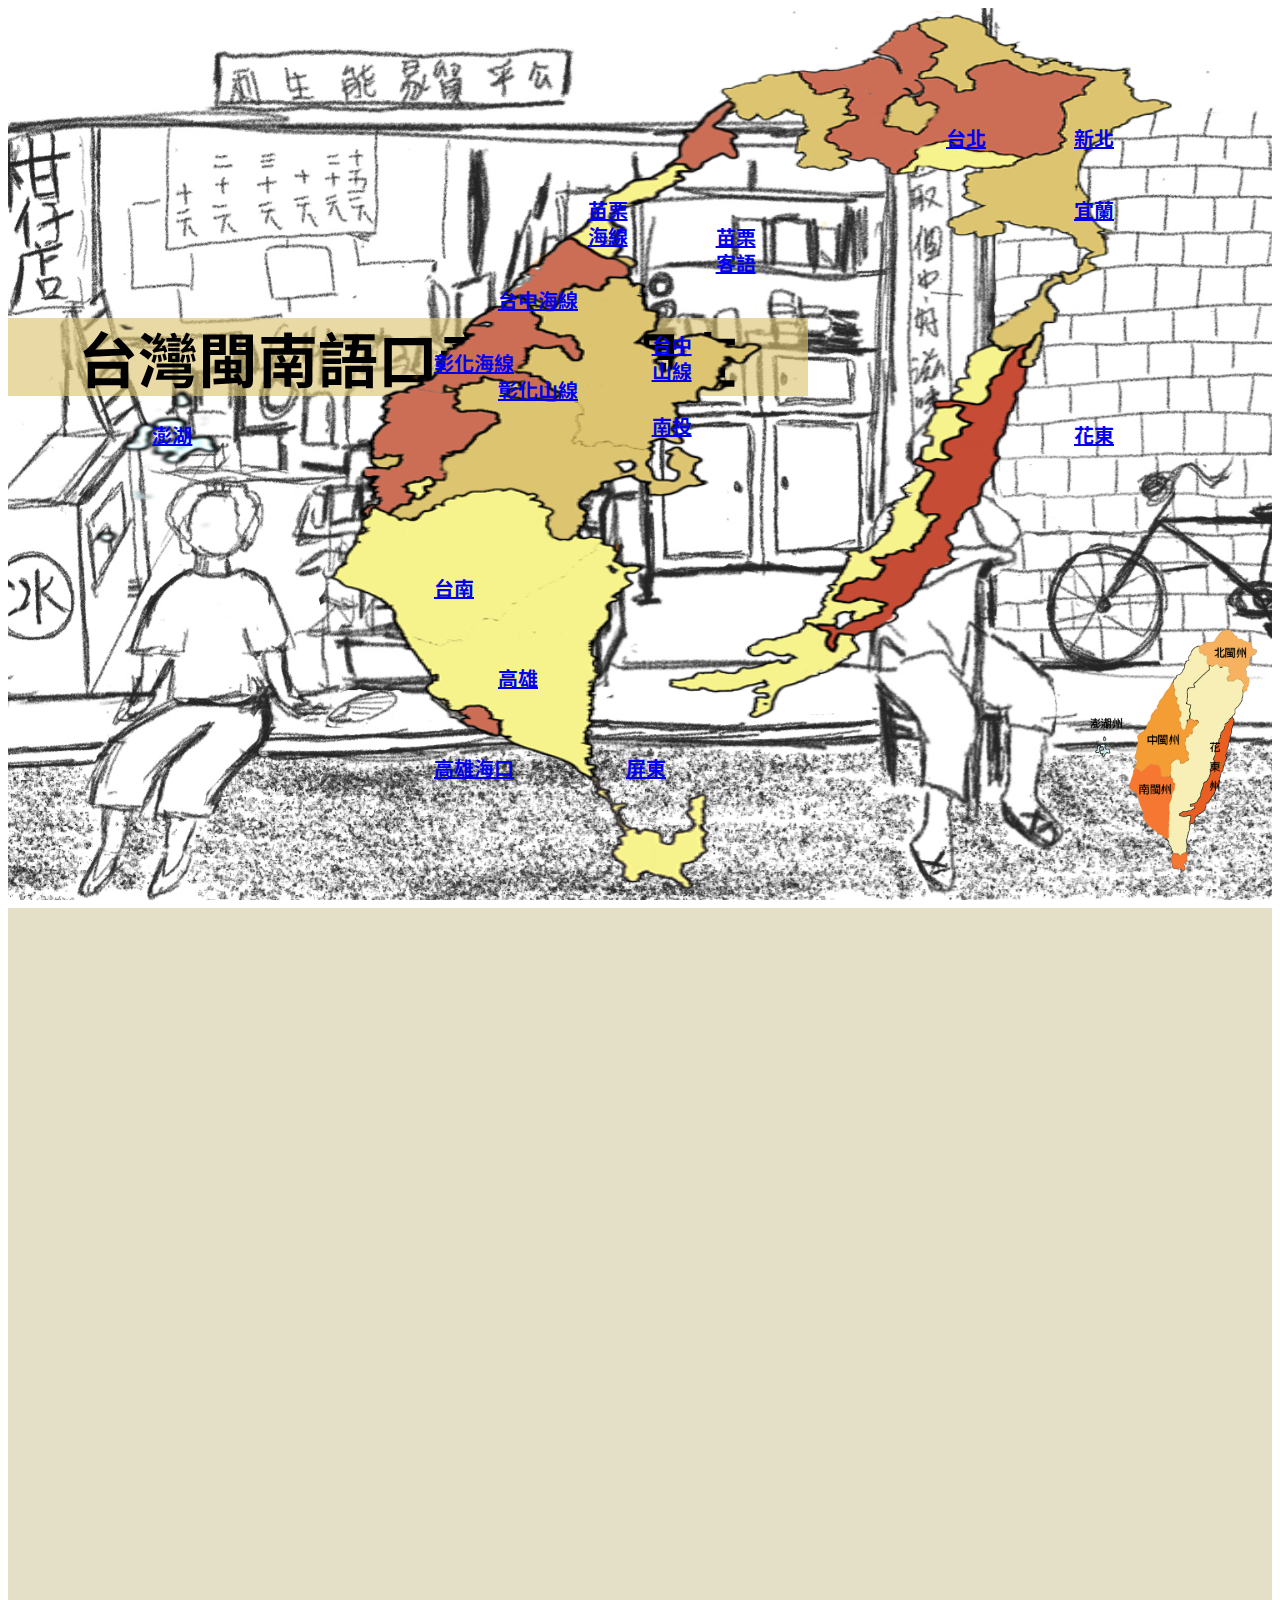
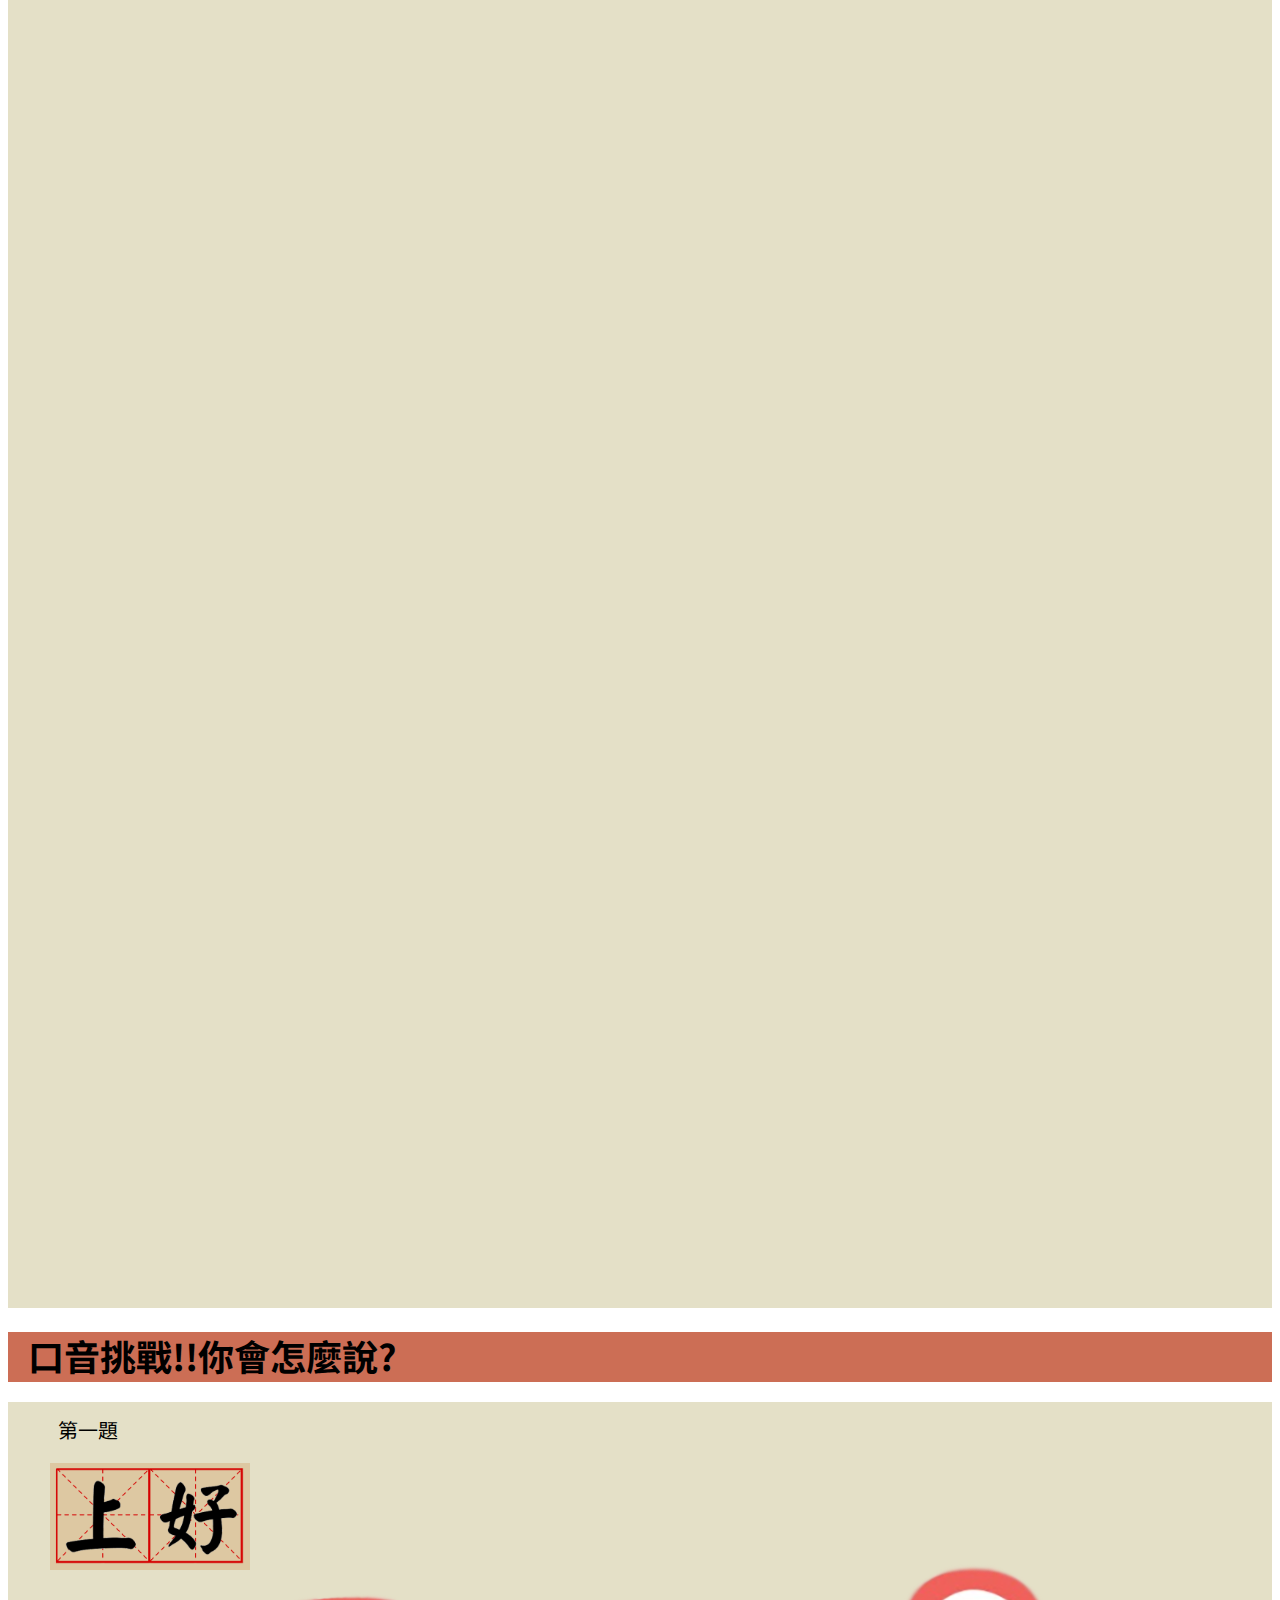
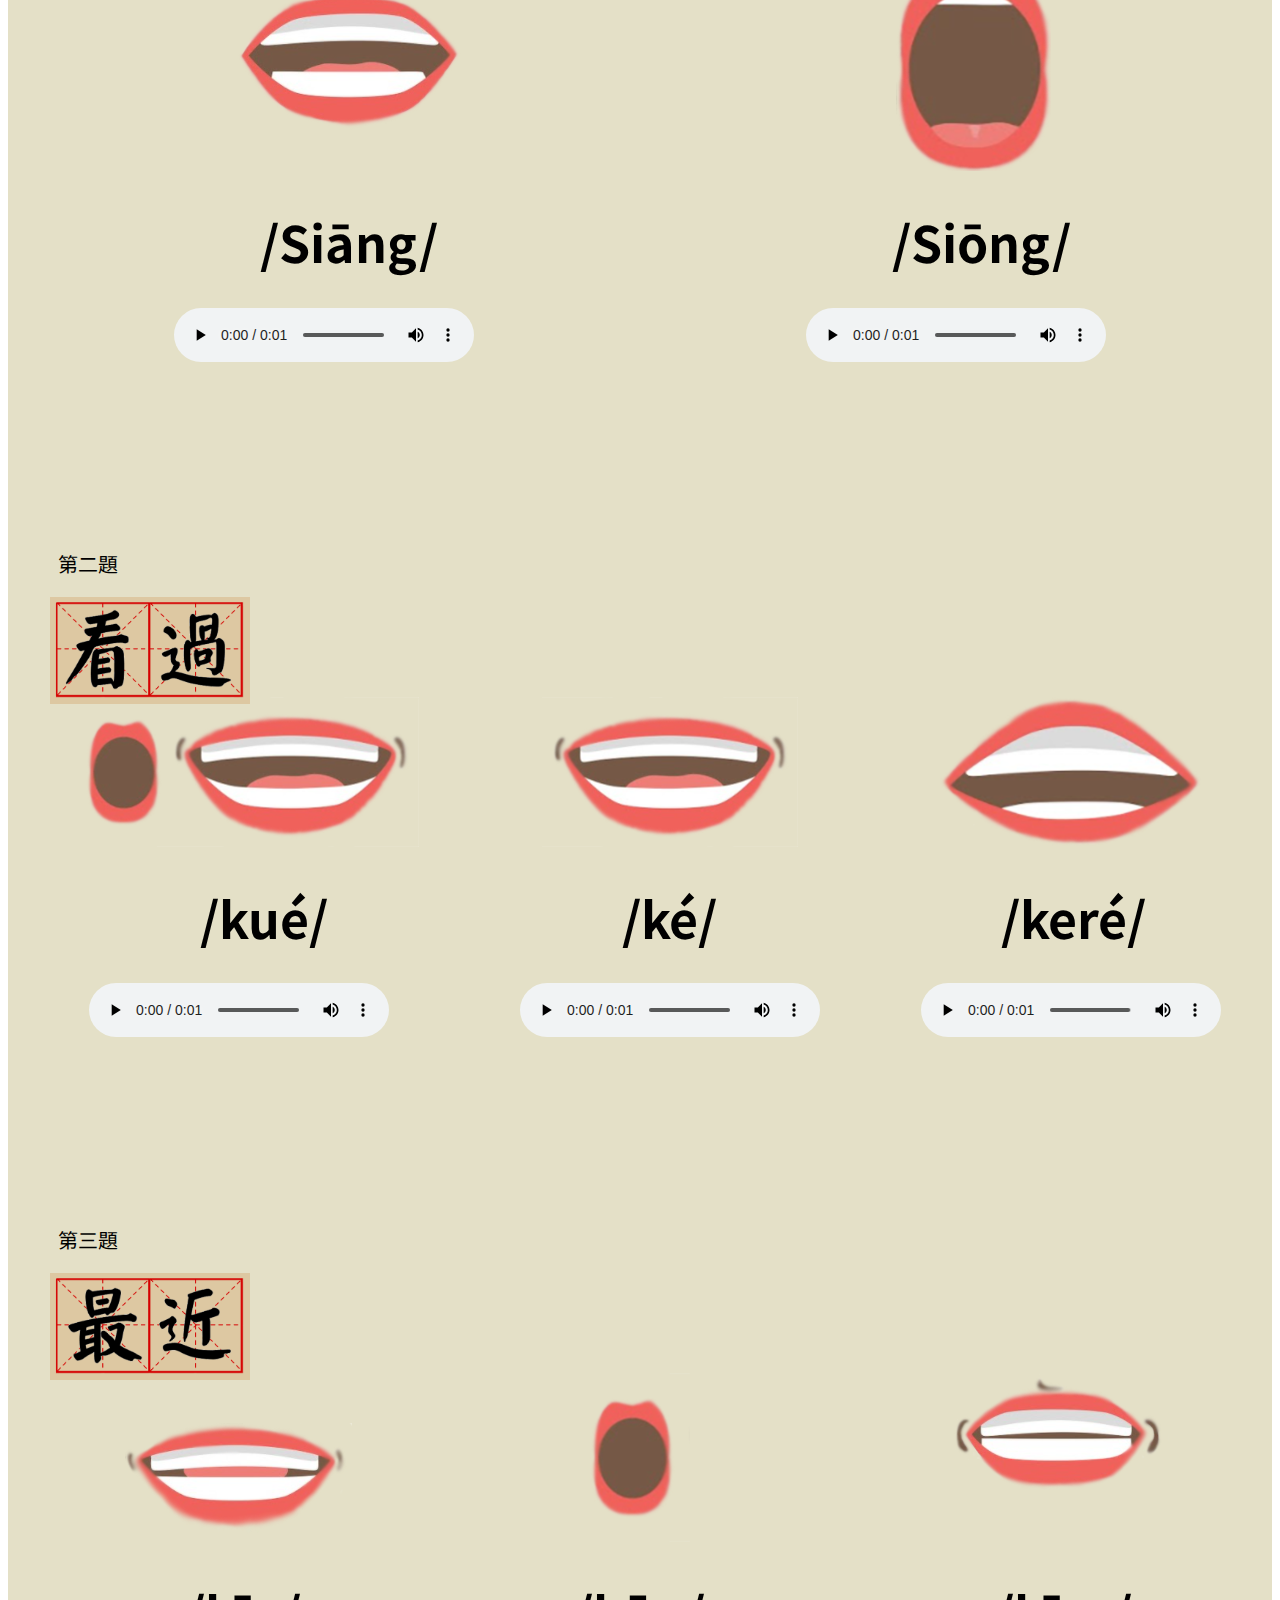
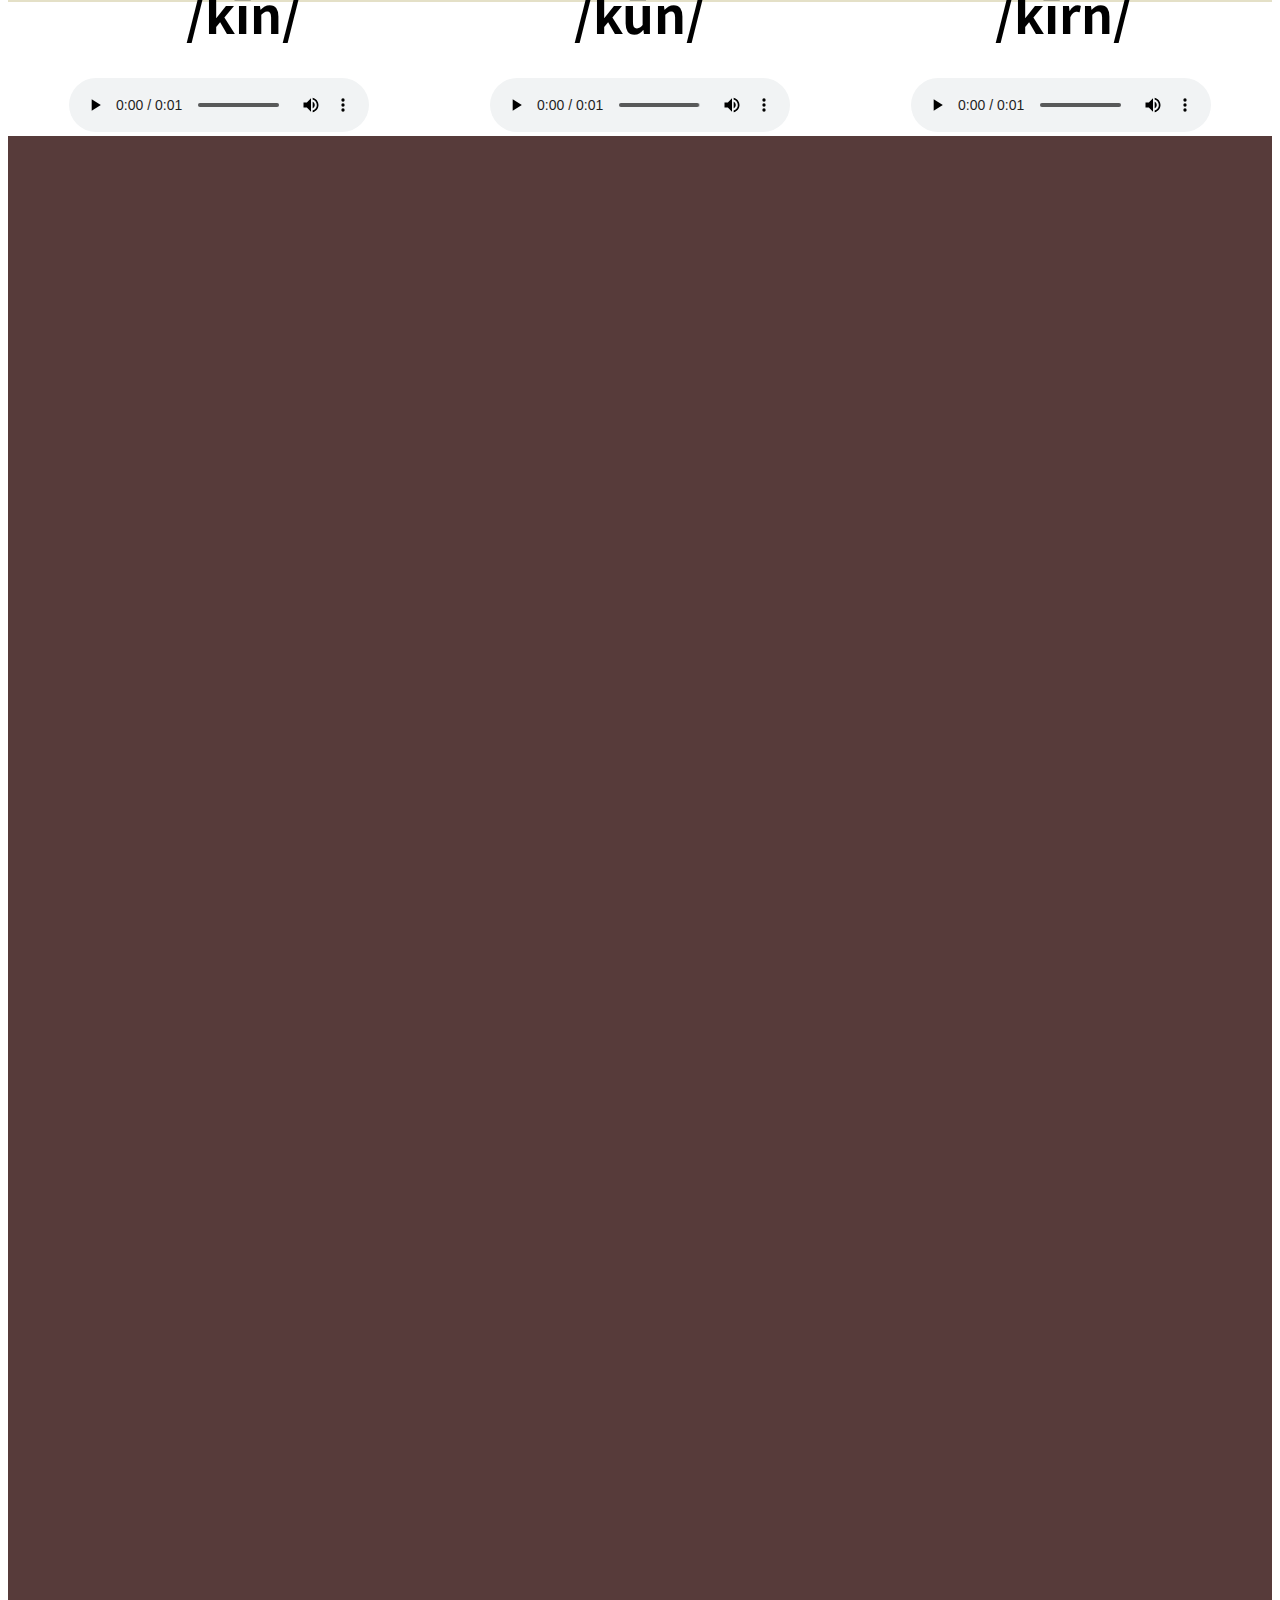
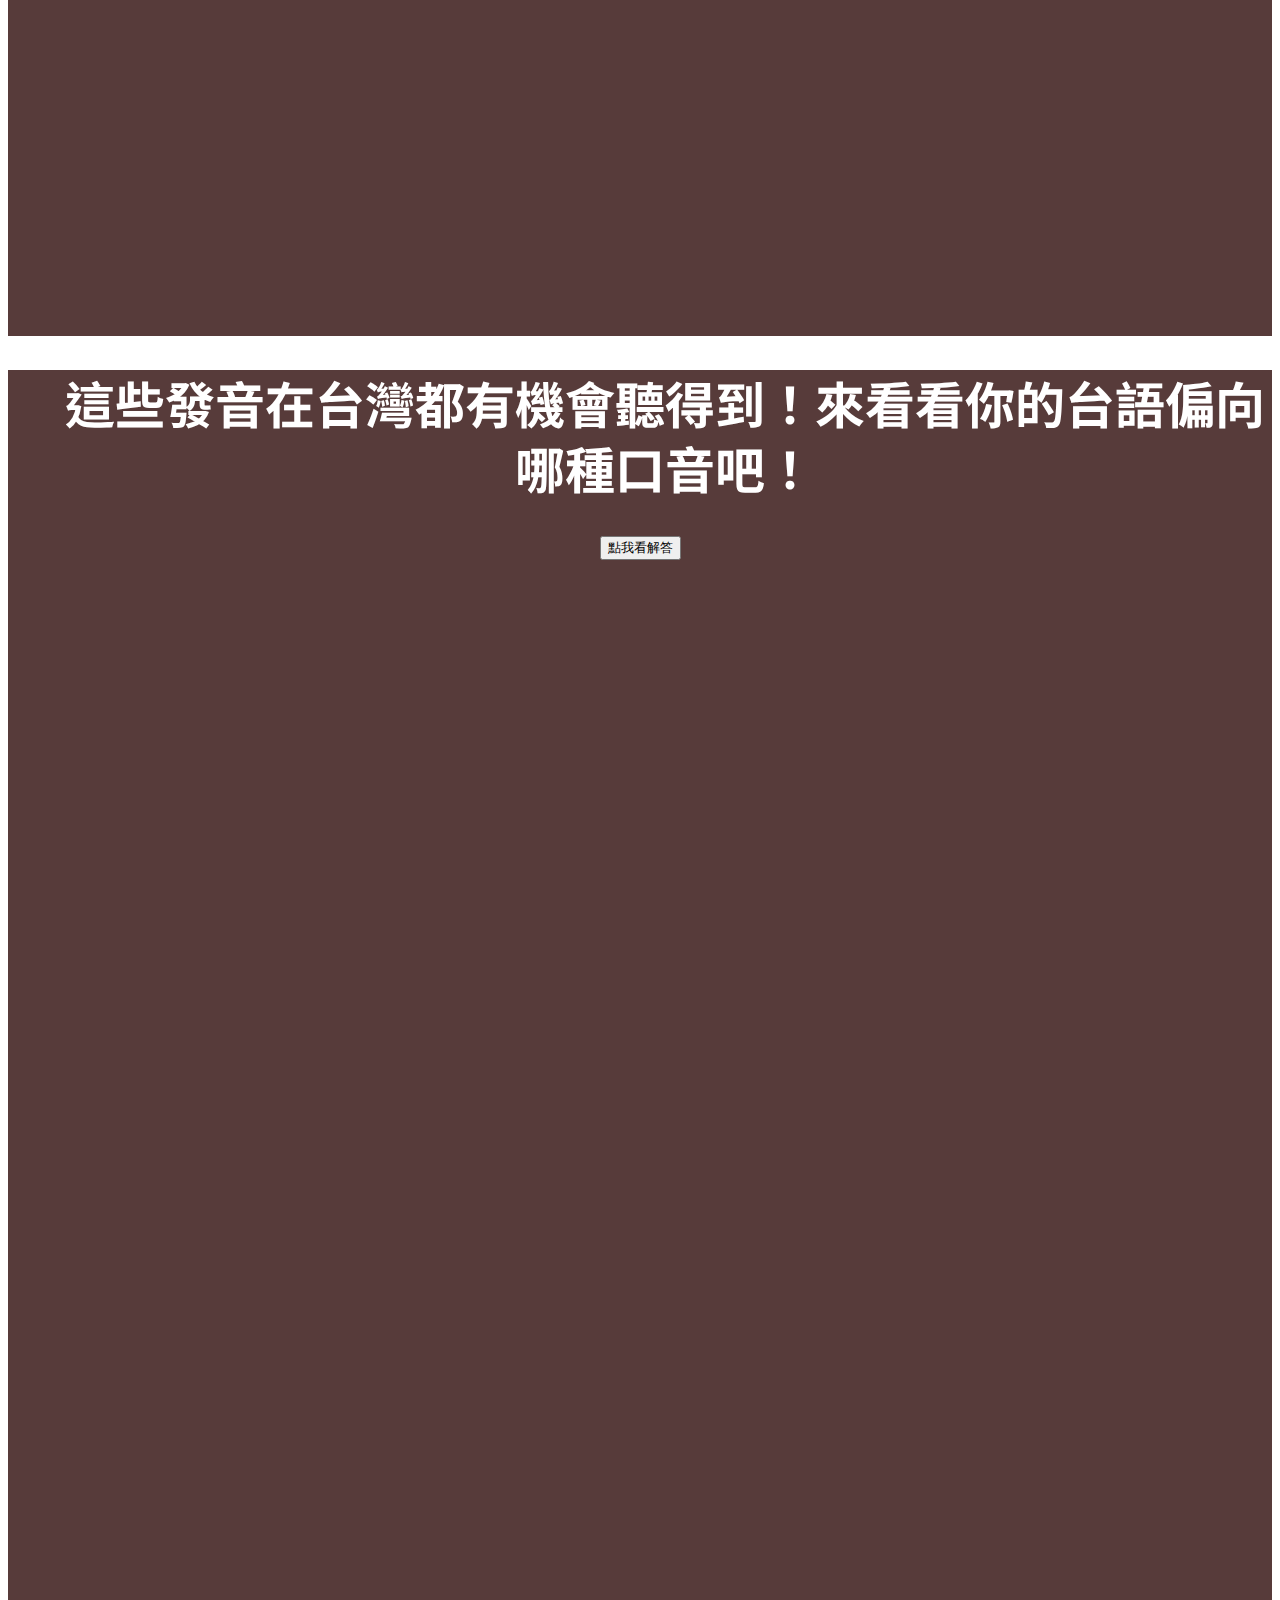
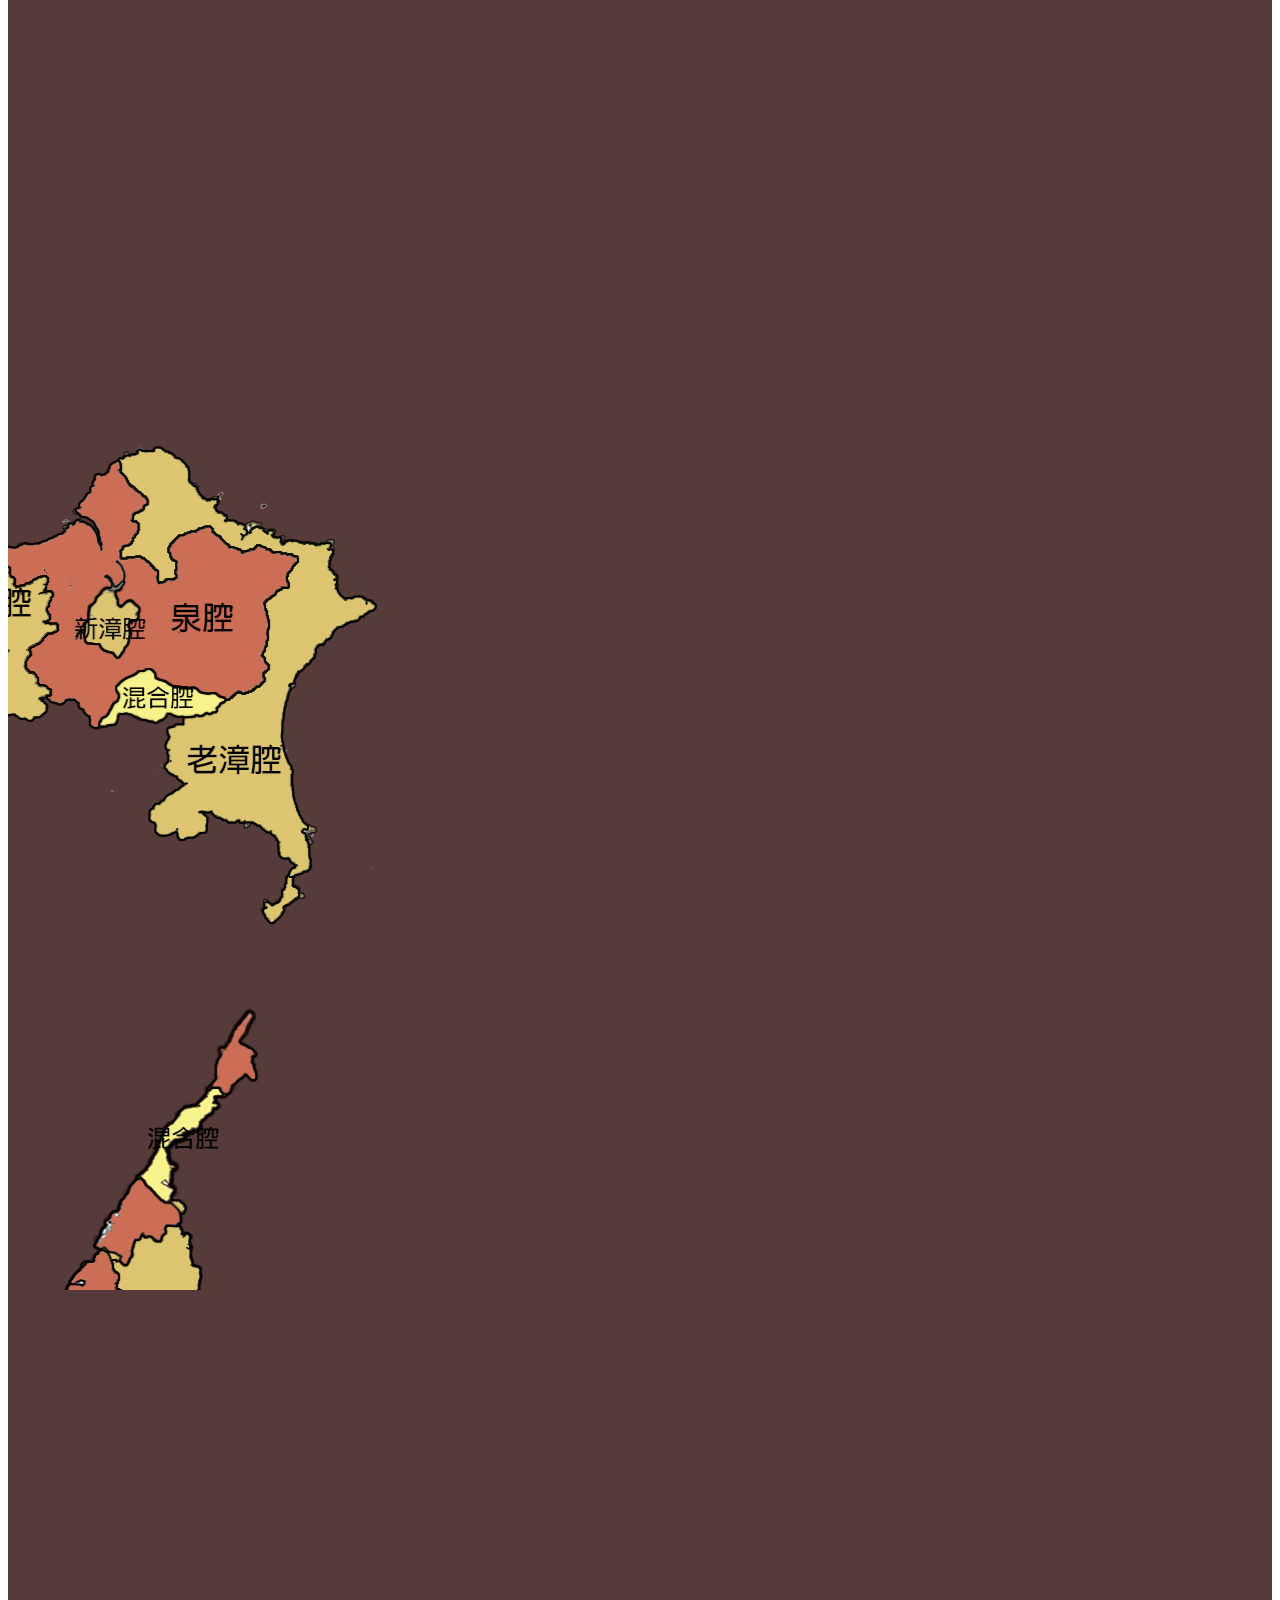
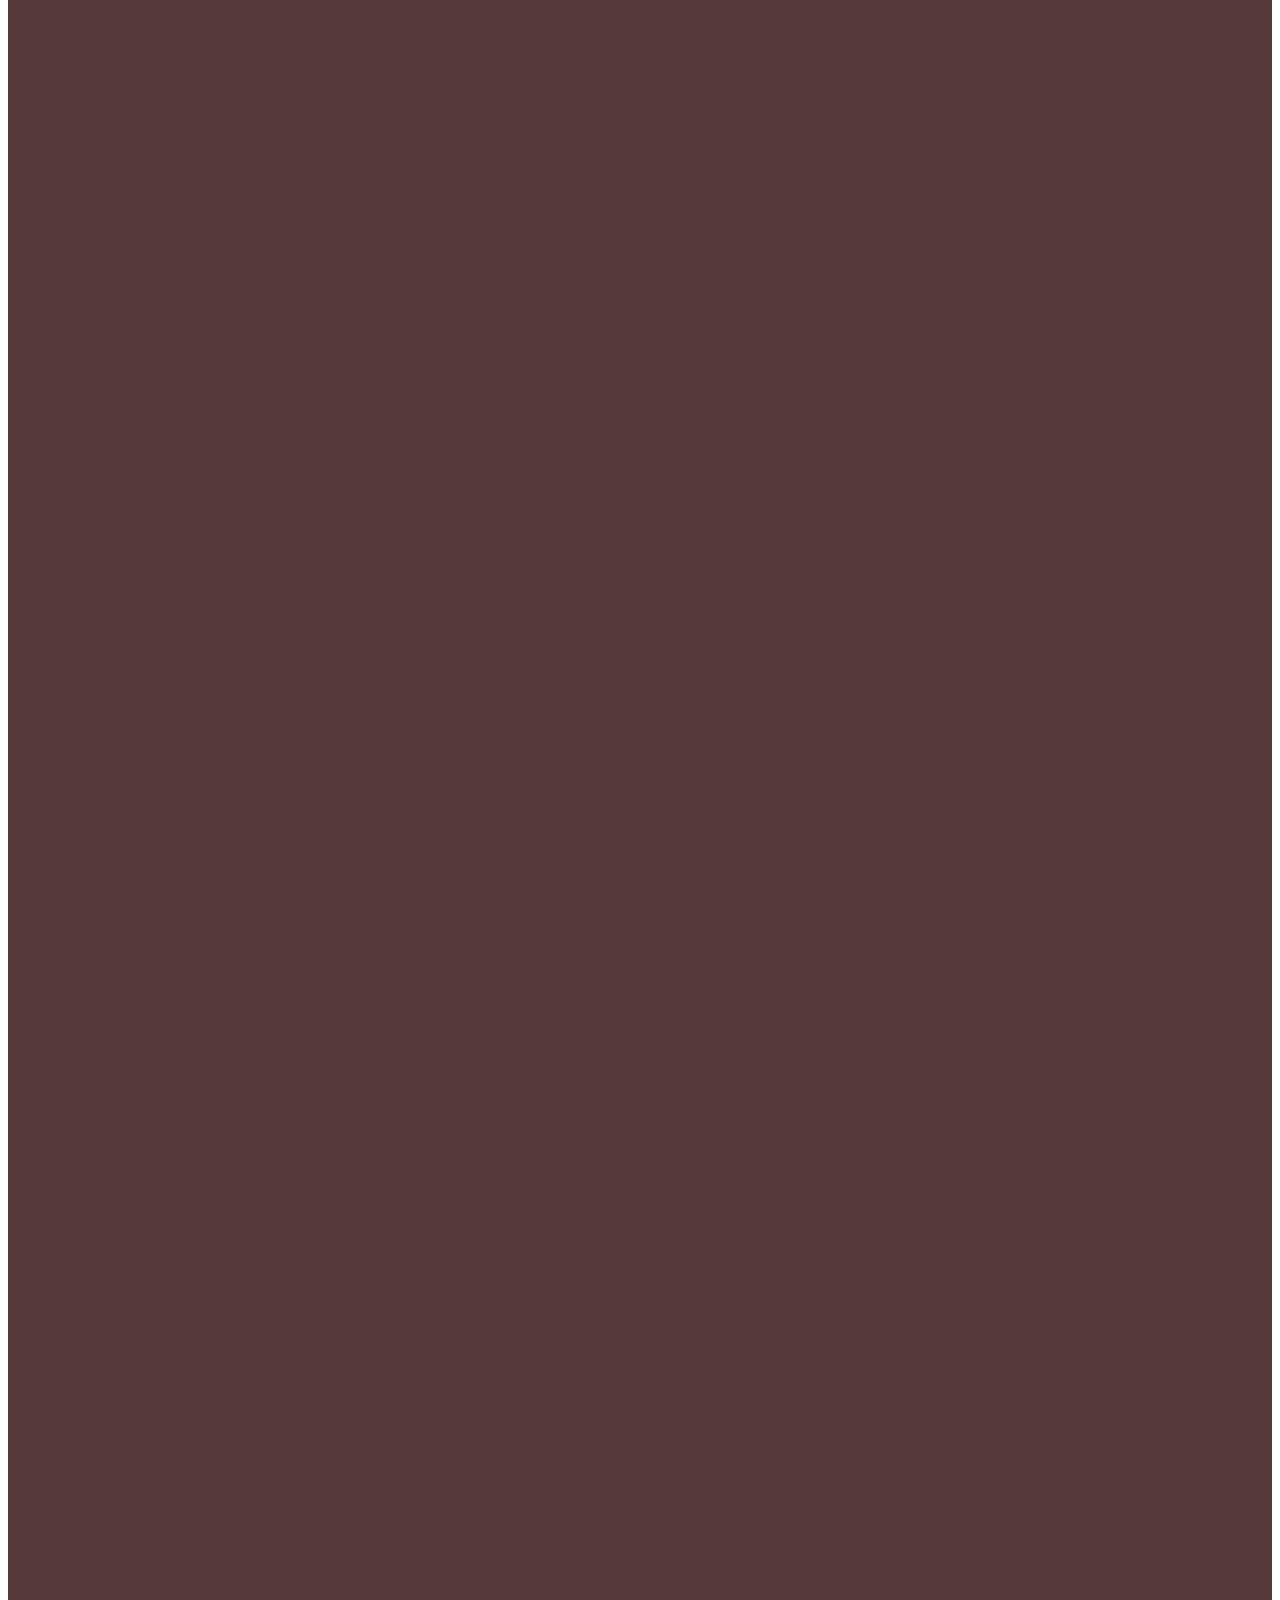
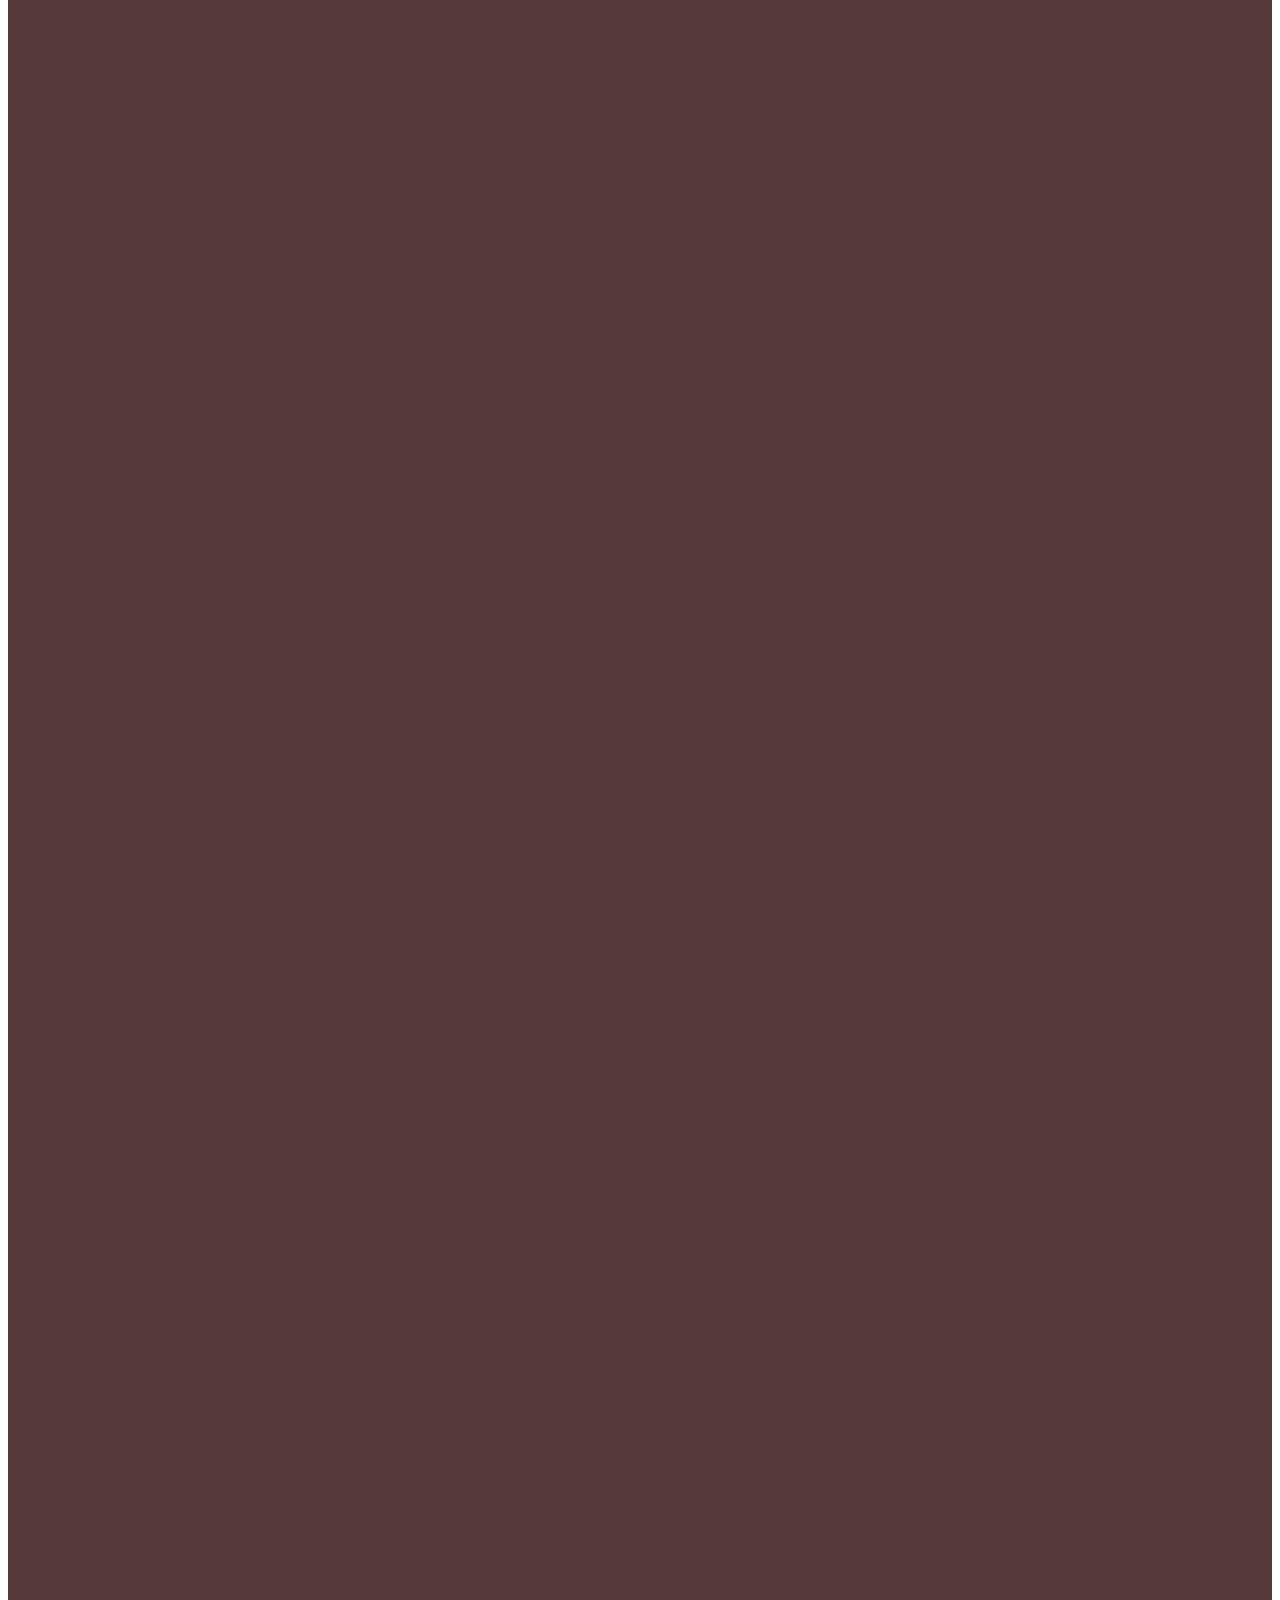
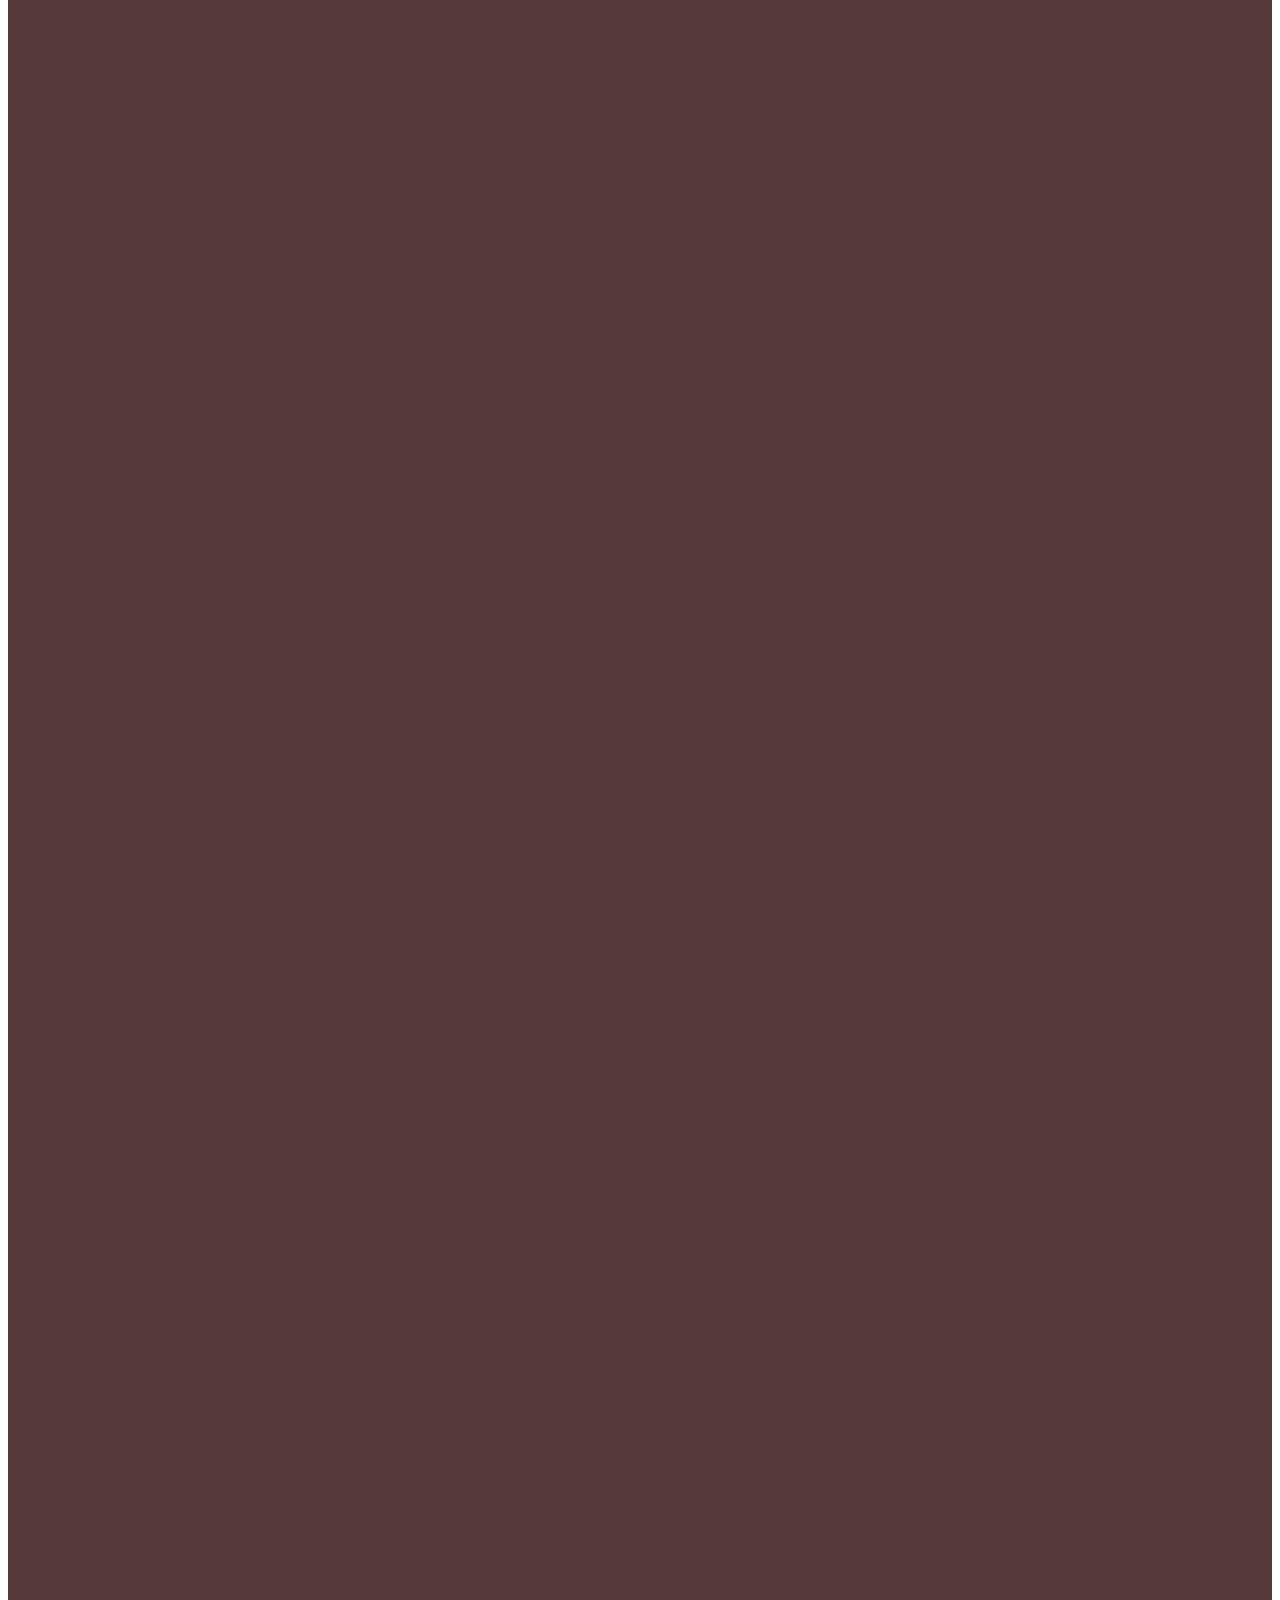
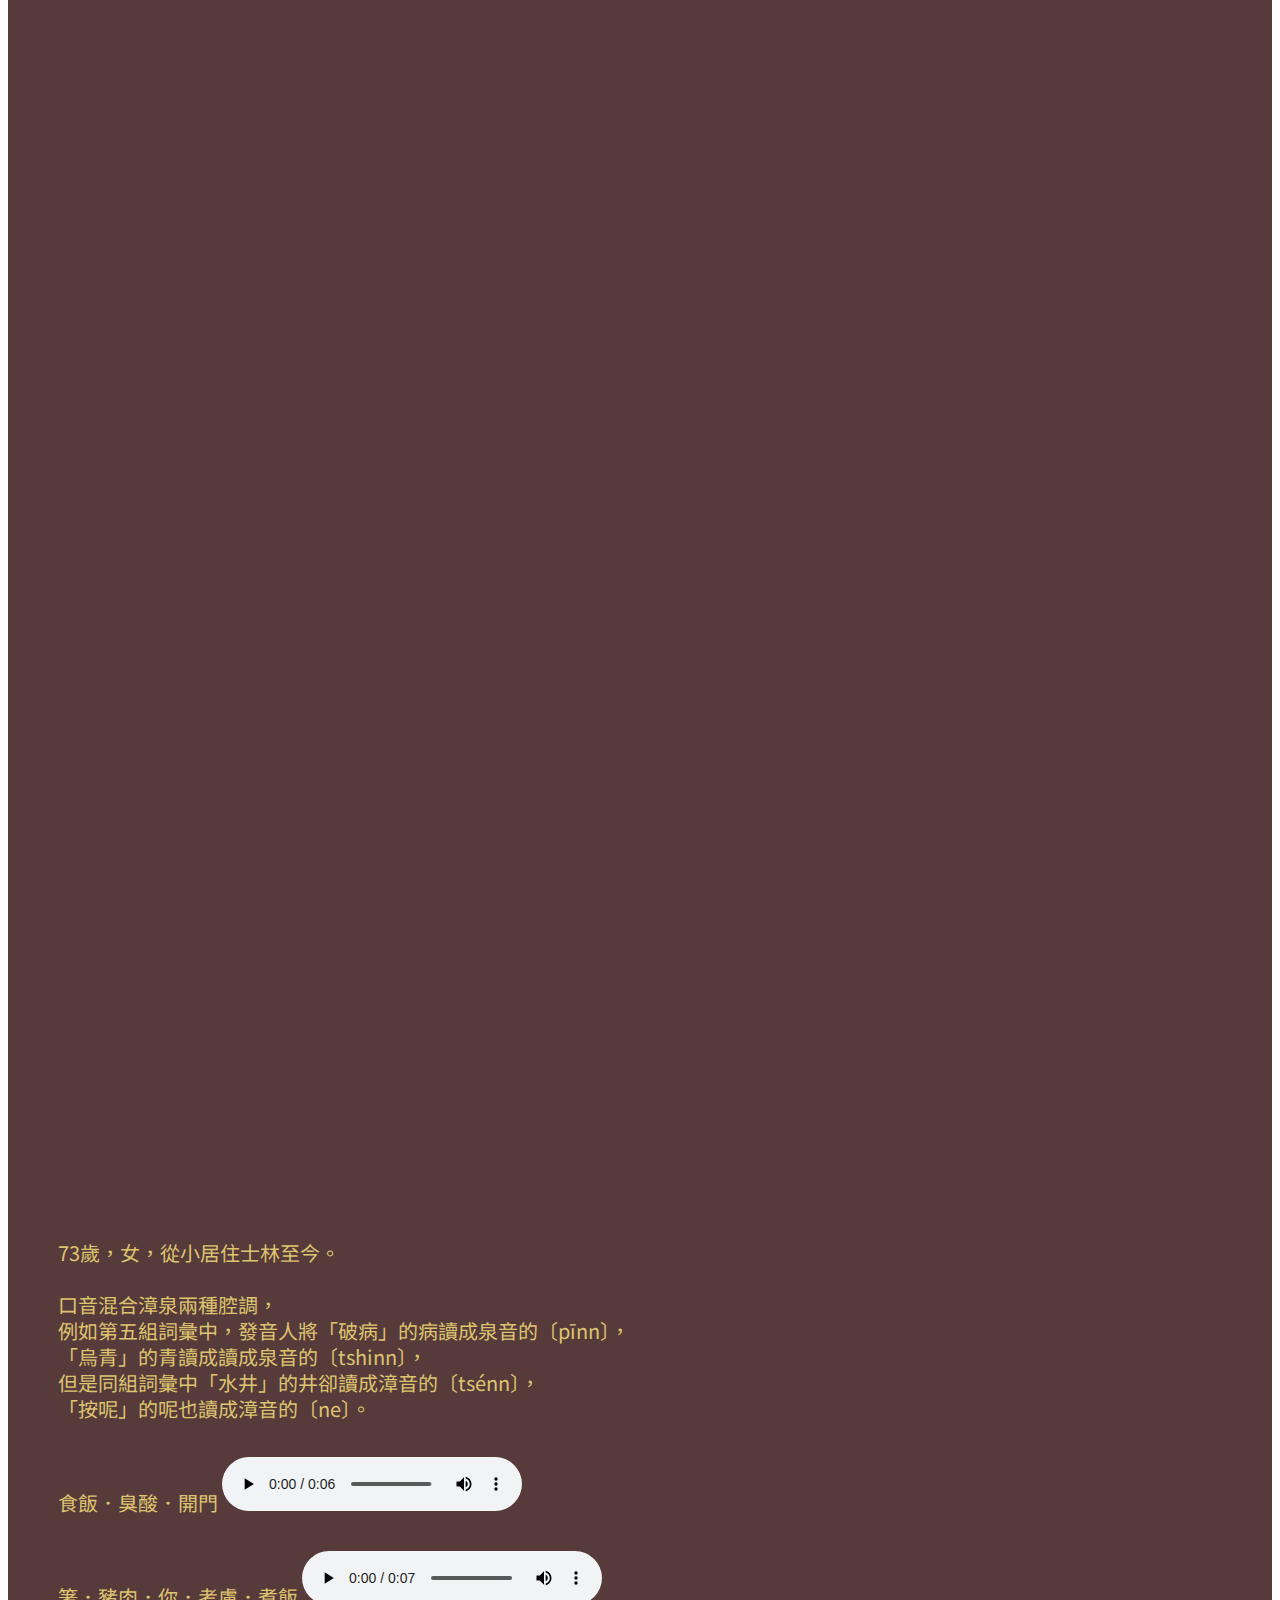
==== index.html @ b3c25147 "a" ====
<!doctype html>
<html lang="en">

<head>
    <!-- Required meta tags -->
    <meta charset="utf-8">
    <meta name="viewport" content="width=device-width, initial-scale=1, shrink-to-fit=no">

    <!-- Bootstrap CSS -->
    <link rel="stylesheet" href="https://stackpath.bootstrapcdn.com/bootstrap/4.1.3/css/bootstrap.min.css" integrity="sha384-MCw98/SFnGE8fJT3GXwEOngsV7Zt27NXFoaoApmYm81iuXoPkFOJwJ8ERdknLPMO" crossorigin="anonymous">
    <link rel="stylesheet" href="css/project.css">

    <title>Hello, world!</title>
    <style>


    </style>
</head>

<body>
    <div class="bg sticky-top" style="height:100vh;background-repeat:no-repeat; background-attachment:fixed; background-position: center; background-size: cover;" id="bg0">
        <div class=page1>
            <div class="container" style="height:30vh;"></div>
            <div class="container textblock" style="background-color:#DDC470a3; text-align: center; ">
                <h1>台灣閩南語口音分布調查</h1>
            </div>
        </div>
    </div>

    <div class="page2" style="height:2000px;background-color: #E4E0C7;">
        <div class="container" style="height:800px;"></div>
        <div class="sticky-top" style="height:100vh;background-repeat:no-repeat;background-attachment:fixed;background-position:center;background-size:cover;background-image:url(assets/page2bg.jpg)">
            <div class="container" style="height:200px;">
            </div>
            <div class="container p-3 slideanimate" style="background-color:#E4E0C7a3;">
                <p>相同的語言在世界各地卻可能有五花八門的口音：</p>
                <p>我們能輕易區別中國、台灣、新加坡⋯等地的中文</p>
                <p>英文有美式、英式、日式⋯⋯口音；</p>
                <p>但你知道在台灣這座小島上，台語腔調也有著微妙的區別嗎？</p>
            </div>
        </div>
    </div>

    <div class="page3banner sticky-top" id="page3banner" style="height:50px;background-color:#CC6E55;">
        <h1>口音挑戰!!你會怎麼說?</h1>
    </div>
    <div class="page3" style="height:1800px;background-color:#E4E0C7;">

        <p>第一題</p>
        <div style="height:100px;">
            <img src="assets/verygood.png" style="position:absolute;left:50px;width:200px;">
        </div>
        <div class="grid-container" style="display:grid;grid-template-columns: auto auto ;">
            <div class="grid-item">
                <img src="assets/shiang.png" style="position:relative;padding-top:30px;padding-left:50px;">
            </div>
            <div class="grid-item">
                <img src="assets/siong.png" style="position:relative;padding-left:35px;">
            </div>
            <div class="grid-item">
                <h1>/Siāng/</h1>
                <h6 class="show-sound" style="display: none;">漳風語音</h6>
                <audio controls>
                    <source src="accent-test/%E4%B8%8A%E5%A5%BD%20Si%C4%81ng%20.mp3" type="audio/mpeg">
                </audio>
            </div>

            <div class="grid-item">
                <h1>/Siōng/</h1>
                <h6 class="show-sound" style="display: none;">普通腔臺語、泉風語音、同安風語音</h6>
                <audio controls>
                    <source src="accent-test/%E4%B8%8A%E5%A5%BD%20Si%C5%8Dng.mp3" type="audio/mpeg">
                </audio>
            </div>
        </div>
        <div style="height:150px;"></div>
        <p>第二題</p>
        <div style="height:100px;">
            <img src="assets/havelooked.png" style="position:absolute;left:50px;width:200px;">
        </div>
        <div class="grid-container" style="display:grid;grid-template-columns: auto auto auto;">
            <div class="grid-item">
                <img src="assets/kue.png" style="position:relative;">
            </div>
            <div class="grid-item">
                <img src="assets/ke.png" style="position:relative;">
            </div>
            <div class="grid-item">
                <img src="assets/kere.png" style="position:relative;">
            </div>
            <div class="grid-item">
                <h1>/kué/</h1>
                <h6 class="show-sound" style="display: none;">泉風語音、同安風語音</h6>
                <audio controls>
                    <source src="accent-test/%E7%9C%8B%E9%81%8E%20ku%C3%A9.mp3" type="audio/mpeg">
                </audio>
            </div>
            <div class="grid-item">
                <h1 style="padding-right:50px;">/ké/</h1>
                <h6 class="show-sound" style="display: none;">普通腔臺語、漳風語音</h6>
                <audio controls>
                    <source src="accent-test/%E7%9C%8B%E9%81%8E%20k%C3%A9.mp3" type="audio/mpeg">
                </audio>
            </div>
            <div class="grid-item">
                <h1 style="padding-right:45px;">/keré/</h1>
                <h6 class="show-sound" style="display: none;">老泉山風語音</h6>
                <audio controls>
                    <source src="accent-test/%E7%9C%8B%E9%81%8E%20ker%C3%A9.mp3" type="audio/mpeg">
                </audio>
            </div>
        </div>
        <div style="height:150px;"></div>
        <p>第三題</p>
        <div style="height:100px;">
            <img src="assets/recent.png" style="position:absolute;left:50px;width:200px;">
        </div>
        <div class="grid-container" style="display:grid;grid-template-columns: auto auto auto;">
            <div class="grid-item">
                <img src="assets/kin.png" style="position:relative;margin-top:50px; margin-left:40px;">
            </div>
            <div class="grid-item">
                <img src="assets/kun.png" style="position:relative;">
            </div>
            <div class="grid-item">
                <img src="assets/kirn.png" style="position:relative;">
            </div>
            <div class="grid-item">
                <h1>/kīn/</h1>
                <h6 class="show-sound" style="display: none;">漳風語音</h6>
                <audio controls>
                    <source src="accent-test/%E6%9C%80%E8%BF%91%20k%C4%ABn.mp3" type="audio/mpeg">
                </audio>
            </div>
            <div class="grid-item">
                <h1 style="padding-right:50px;">/kūn/</h1>
                <h6 class="show-sound" style="display: none;">微泉風語音、微同安風語音、混音風臺語</h6>
                <audio controls>
                    <source src="accent-test/%E6%9C%80%E8%BF%91%20k%C5%ABn.mp3" type="audio/mpeg">
                </audio>
            </div>
            <div class="grid-item">
                <h1 style="padding-right:45px;">/kīrn/</h1>
                <h6 class="show-sound" style="display: none;">泉風語音、同安風語音</h6>
                <audio controls>
                    <source src="accent-test/%E6%9C%80%E8%BF%91%20k%C4%ABrn.mp3" type="audio/mpeg">
                </audio>

            </div>
        </div>
        <div id="page4" class="page4 container-fluid innershadow1" style="background-color:#573B3A;height:200vh;position:relative;">
            <img class="scrollable slideanimate" src="assets/quote1.png" data-left=5 data-left2=50 data-top=5 data-top2=55 style="position:absolute;height:5%;top:5%;left:5%;">
            <img class="scrollable slideanimate" src="assets/quote2.png" data-left=80 data-left2=5 data-top=20 data-top2=70 style="position:absolute;height:5%;top:20%;left:80%;">
            <img class="scrollable slideanimate" src="assets/quote3.png" data-left=10 data-left2=65 data-top=33 data-top2=83 style="position:absolute;height:5%;top:35%;left:10%;">
        </div>

        <div class="page5" style="background-color:#573B3A;height:80vh;position:relative;">
            <center>
                <h1>
                    <font color="white">
                        這些發音在台灣都有機會聽得到！來看看你的台語偏向哪種口音吧！</font>
                </h1>
                <button type="button" id="routeButton">
                    點我看解答</button>
            </center>
        </div>

        <div style="height:100vh;background-color:#573B3A"></div>
        <div class="row">
            <div id="mapimg" class="col-6 sticky-top" style="height:100vh;">
                <img src="assets/map.png" alt="workplace" usemap="#workmap" style="position:absolute;bottom:25px; right:0;height:250px; width:200px;">
                <map name="workmap">
                    <area shape="circle" coords="145, 23 ,15" href="#north">
                    <area shape="circle" coords="80,110,20" href="#middle">
                    <area shape="circle" coords="75,170,20" href="#south">
                    <area shape="rect" coords="125,90,150,200" href="#east">
                    <area shape="circle" coords="20,120,10" href="#hu">
                </map>
            </div>
            <div class="col-6" style="background-color:#ccc;height:500vh">
                <div id="loc1" class="maploc" data-bgpos="0" style="height:100vh;background-color: #573B3A">
                    <div style="height:40vh;" id="north"></div>
                    <div class="slideanimate textblock container p-3 ">
                        <p>北閩州的腔調分佈像同心圓一般，由外而內分別是：</p>
                        <p>東北海岸及桃園北部的老漳腔、</p>
                        <p>淡水河沿岸及基隆河南岸的泉腔、</p>
                        <p>台北盆地中心的新漳腔。</p>
                    </div>
                </div>
                <div id="loc2" class="maploc" data-bgpos="25%" style="height:100vh;background-color:#573B3A">
                    <div style="height:35vh;" id="middle"></div>
                    <div class="slideanimate textblock container p-3 ">
                        <p>中閩州可說是「海泉陸漳」，</p>
                        <p>除了苗栗沿海地帶是混雜區、雲林椬梧是漳腔區以外，</p>
                        <p>台中海線地區、雲嘉濱海、大部分彰化縣都是泉腔。</p>
                        <p>台中盆地、彰化市、南投縣、八卦山西邊屬於「大台中漳腔區」，</p>
                        <p>彰化縣南部的竹塘至雲嘉內陸也是漳腔，</p>
                        <p>其中雲林北部的崙背、二崙，因為當地客家人都會說閩南語，也劃分進漳腔區。</p>
                    </div>
                </div>
                <div id="loc3" class="maploc" data-bgpos="50%" style="height:100vh;background-color:#573B3A">
                    <div style="height:40vh;" id="south"></div>
                    <div class="slideanimate textblock container p-3">
                        <p>南閩州多為漳泉混合腔，</p>
                        <p> 分為台南市及高雄北部的台南漳泉混合區，還有高屏漳泉混合區。</p>
                        <p> 較有區別的是高雄旗津、小港和屏東小琉球的高雄海口偏泉區。</p>
                    </div>
                </div>
                <div id="loc4" class="maploc" data-bgpos="75%" style="height:100vh;background-color:#573B3A">
                    <div style="height:40vh;" id="east"></div>
                    <div class="slideanimate textblock container p-3 ">
                        <p>花東州的語言分佈錯綜複雜，有閩南語、客語、阿美語、卑南語，</p>
                        <p>其中花蓮平原主要是新漳腔閩南區，</p>
                        <p>台東平原的閩南語混合腔類似西部口音，但也受到當地語言交雜影響。</p>
                    </div>
                </div>
                <div id="loc5" class="maploc" data-bgpos="100%" style="height:100vh;background-color:#573B3A">
                    <div style="height:40vh;" id="hu"></div>
                    <div class="slideanimate textblock container p-3 ">
                        <p>澎湖方言僅有閩南語一種，</p>
                        <p>西嶼、馬公及以南各島的泉腔比起漳腔更佔優勢。</p>
                        <p>白沙鄉及附近小島是類似宜蘭的老漳腔，</p>
                        <p>但受到泉腔影響，又可再細分為不同區域。</p>
                    </div>
                </div>
            </div>
        </div>

        <div class="page5" style="background-color:black;"></div>

        <div style="height:100vh;background-color:#573B3A"></div>
        <div class="row">
            <div id="map-img" class="col-6 sticky-top recordingmap" style="height:100vh">
                <img src="assets/taiwanmap.png" alt="workplace" usemap="#workmap" style="position:absolute; bottom:10px; left:25px; height:100%; width:100%"> <map name="workmap">
                    <p style="color:white;position:absolute;left:70%;top:10%;mark:black"><a href="#taipei">台北</a></p>
                    <p style="color:white;position:absolute;left:80%;top:10%;"><a href="#newtaipei">新北</a></p>
                    <p style="color:white;position:absolute;left:80%;top:18%;"><a href="#ilan">宜蘭</a></p>
                    <p style="color:white;position:absolute;left:42%;top:18%"><a href="#miaoli-coast">苗栗<br>海線</a></p>
                    <p style="color:white;position:absolute;left:52%;top:21%;"><a href="#miaoli">苗栗<br>客語</a></p>
                    <p style="color:white;position:absolute;left:35%;top:28%;"><a href="#taichung-coast">台中海線</a></p>
                    <p style="color:white;position:absolute;left:30%;top:35%;"><a href="#chunghua-coast">彰化海線</a></p>
                    <p style="color:white;position:absolute;left:47%;top:33%;"><a href="#taichung">台中<br>山線</a></p>
                    <p style="color:white;position:absolute;left:35%;top:38%;"><a href="#chunghua">彰化山線</a></p>
                    <p style="color:white;position:absolute;left:47%;top:42%;"><a href="#nantou">南投</a></p>
                    <p style="color:white;position:absolute;left:30%;top:60%;"><a href="#tainan">台南</a></p>
                    <p style="color:white;position:absolute;left:35%;top:70%;"><a href="#kaohsiung">高雄</a></p>
                    <p style="color:white;position:absolute;left:30%;top:80%;"><a href="#kaohsiung-coast">高雄海口</a></p>
                    <p style="color:white;position:absolute;left:45%;top:80%;"><a href="#pingtung">屏東</a></p>
                    <p style="color:white;position:absolute;left:8%;top:43%;"><a href="#penghu">澎湖</a></p>
                    <p style="color:white;position:absolute;left:80%;top:43%;"><a href="#hualien">花東</a></p>
                </map>
            </div>

            <div class="col-6" style="background-color:#ccc;height:1600vh">

                <div id="taipei" class="maploc" style="height:100vh;background-color: #573B3A; color: #ddc470; padding-top:15px">

                    <p>73歲，女，從小居住士林至今。<br><br>口音混合漳泉兩種腔調，<br>例如第五組詞彙中，發音人將「破病」的病讀成泉音的〔pīnn〕，<br>「烏青」的青讀成讀成泉音的〔tshinn〕，<br>但是同組詞彙中「水井」的井卻讀成漳音的〔tsénn〕，<br>「按呢」的呢也讀成漳音的〔ne〕。</p>
                    <p>食飯．臭酸．開門
                        <audio controls autoplay>
                            <source src="assets/recordings/taipei/%E5%A3%AB%E6%9E%97-1-%E9%A3%9F%E9%A3%AF.mp3" type="audio/mpeg">
                            Your browser does not support the audio element.
                        </audio>
                    </p>
                    <p>箸．豬肉．你．考慮．煮飯
                        <audio controls autoplay>
                            <source src="assets/recordings/taipei/%E5%A3%AB%E6%9E%97-2-%E7%AE%B8.mp3" type="audio/mpeg">
                            Your browser does not support the audio element.
                        </audio>
                    </p>
                    <p>長短．踅夜市．一塊肉．落雪
                        <audio controls autoplay>
                            <source src="assets/recordings/taipei/%E5%A3%AB%E6%9E%97-3-%E9%95%B7%E7%9F%AD.aac" type="audio/mpeg">
                            Your browser does not support the audio element.
                        </audio>
                    </p>
                    <p>幾歲．月娘．過年．說多謝
                        <audio controls autoplay>
                            <source src="assets/recordings/taipei/%E5%A3%AB%E6%9E%97-4-%E5%B9%BE%E6%AD%B2.aac" type="audio/mpeg">
                            Your browser does not support the audio element.
                        </audio>
                    </p>
                    <p>破病．烏青．水井．姓鄭．按呢
                        <audio controls autoplay>
                            <source src="assets/recordings/taipei/%E5%A3%AB%E6%9E%97-5-%E7%A0%B4%E7%97%85.aac" type="audio/mpeg">
                            Your browser does not support the audio element.
                        </audio>
                    </p>
                </div>
                <div id="newtaipei" class="maploc" style="height:100vh;background-color: #573B3A; color: #ddc470; padding-top:15px">

                    <p>鍾女士，57歲，客家人。斗六出生長大，於嘉義就讀高中，<br>26歲上台北，在新店住12年，後搬到新莊居住至今。<br><br>口音偏泉音。</p>
                    <p>食飯．臭酸．開門
                        <audio controls autoplay>
                            <source src="assets/recordings/newtaipei/%E9%8D%BE-1-%E9%A3%9F%E9%A3%AF.m4a" type="audio/mpeg">
                            Your browser does not support the audio element.
                        </audio>
                    </p>
                    <p>箸．豬肉．你．考慮．煮飯
                        <audio controls autoplay>
                            <source src="assets/recordings/newtaipei/%E9%8D%BE-2-%E7%AE%B8.m4a" type="audio/mpeg">
                            Your browser does not support the audio element.
                        </audio>
                    </p>
                    <p>長短．踅夜市．一塊肉．落雪
                        <audio controls autoplay>
                            <source src="assets/recordings/newtaipei/%E9%8D%BE-3-%E9%95%B7%E7%9F%AD.m4a" type="audio/mpeg">
                            Your browser does not support the audio element.
                        </audio>
                    </p>
                    <p>幾歲．月娘．過年．說多謝
                        <audio controls autoplay>
                            <source src="assets/recordings/newtaipei/%E9%8D%BE-4-%E5%B9%BE%E6%AD%B2.mp3" type="audio/mpeg">
                            Your browser does not support the audio element.
                        </audio>
                    </p>
                    <p>破病．烏青．水井．姓鄭．按呢
                        <audio controls autoplay>
                            <source src="assets/recordings/newtaipei/" type="audio/mpeg">
                            Your browser does not support the audio element.
                        </audio>
                    </p>
                </div>
                <div id="ilan" class="maploc" style="height:100vh;background-color: #573B3A; color: #ddc470; padding-top:15px">

                    <p>待補</p>

                </div>
                <div id="miaoli" class="maploc" style="height:100vh;background-color: #573B3A; color: #ddc470; padding-top:15px">

                    <p>徐先生，70歲，客家人。40歲時（民79年）來到苗栗汶水，<br>當兵時學會說台語，自認台語混合很多腔。<br><br>
                        調查完發現，他是所有人裡面擁有最純粹漳州腔的人，<br>目前只有他把考慮和煮飯唸作考慮〔lī〕、煮〔tsí〕飯。</p>
                    <p>食飯．臭酸．開門
                        <audio controls autoplay>
                            <source src="assets/recordings/miaoli-wen/Houwun%20Highway%201-%E9%A3%9F%E9%A3%AF.m4a" type="audio/mpeg">
                            Your browser does not support the audio element.
                        </audio>
                    </p>
                    <p>箸．豬肉．你．考慮．煮飯
                        <audio controls autoplay>
                            <source src="assets/recordings/miaoli-wen/Houwun%20Highway%202-%E7%AE%B8.m4a" type="audio/mpeg">
                            Your browser does not support the audio element.
                        </audio>
                    </p>
                    <p>長短．踅夜市．一塊肉．落雪
                        <audio controls autoplay>
                            <source src="assets/recordings/miaoli-wen/Houwun%20Highway%203-%E9%95%B7%E7%9F%AD.m4a" type="audio/mpeg">
                            Your browser does not support the audio element.
                        </audio>
                    </p>
                    <p>幾歲．月娘．過年．說多謝
                        <audio controls autoplay>
                            <source src="assets/recordings/miaoli-wen/Houwun%20Highway%204-%E5%B9%BE%E6%AD%B2.m4a" type="audio/mpeg">
                            Your browser does not support the audio element.
                        </audio>
                    </p>
                    <p>破病．烏青．水井．姓鄭．按呢
                        <audio controls autoplay>
                            <source src="assets/recordings/miaoli-wen/Houwun%20Highway%205-%E7%A0%B4%E7%97%85.mp3" type="audio/mpeg">
                            Your browser does not support the audio element.
                        </audio>
                    </p>
                </div>
                <div id="miaoli-coast" class="maploc" style="height:100vh;background-color: #573B3A; color: #ddc470; padding-top:15px; padding-left: 10px">

                    <p>洪女士，66歲，從小住在後龍元寶庄至今，<br>15-25歲時曾居桃園，其後便回到後龍居住至今。<br><br>
                        苗栗海線四個城鎮以將「歲」唸成〔hè〕（輕同安風語音），<br>但同組其他字的發音都是〔-ue〕（普通腔台語，漳風語音）。
                    </p>
                    <p>食飯．臭酸．開門
                        <audio controls autoplay>
                            <source src="assets/recordings/miaoli-hou/Houlong%20Township%201-%E9%A3%9F%E9%A3%AF.m4a" type="audio/mpeg">
                            Your browser does not support the audio element.
                        </audio>
                    </p>
                    <p>箸．豬肉．你．考慮．煮飯
                        <audio controls autoplay>
                            <source src="assets/recordings/miaoli-hou/Houlong%20Township%202-%E7%AE%B8.m4a" type="audio/mpeg">
                            Your browser does not support the audio element.
                        </audio>
                    </p>
                    <p>長短．踅夜市．一塊肉．落雪
                        <audio controls autoplay>
                            <source src="assets/recordings/miaoli-hou/Houlong%20Township%203-%E9%95%B7%E7%9F%AD.m4a" type="audio/mpeg">
                            Your browser does not support the audio element.
                        </audio>
                    </p>
                    <p>幾歲．月娘．過年．說多謝
                        <audio controls autoplay>
                            <source src="assets/recordings/miaoli-hou/Houlong%20Township%204-%E5%B9%BE%E6%AD%B2.m4a" type="audio/mpeg">
                            Your browser does not support the audio element.
                        </audio>
                    </p>
                    <p>破病．烏青．水井．姓鄭．按呢
                        <audio controls autoplay>
                            <source src="assets/recordings/miaoli-hou/Houlong%20Township%205-%E7%A0%B4%E7%97%85.m4a" type="audio/mpeg">
                            Your browser does not support the audio element.
                        </audio>
                    </p>
                </div>
                <div id="taichung-coast" class="maploc" style="height:100vh;background-color: #573B3A; color: #ddc470; padding-top:15px">

                    <p>待補</p>
                </div>
                <div id="taichung" class="maploc" style="height:100vh;background-color: #573B3A; color: #ddc470; padding-top:15px; padding-left: 10px">

                    <p>林先生，57歲，國小以前住在宜蘭，<br>8歲後搬遷至台中豐原，24歲後都在台中市工作。<br><br>口音方面以台中的漳州腔為主。</p>
                    <p>食飯．臭酸．開門
                        <audio controls autoplay>
                            <source src="assets/recordings/taichung/%E7%88%B8-1-%E9%A3%9F%E9%A3%AF.aac" type="audio/mpeg">
                            Your browser does not support the audio element.
                        </audio>
                    </p>
                    <p>箸．豬肉．你．考慮．煮飯
                        <audio controls autoplay>
                            <source src="assets/recordings/taichung/%E7%88%B8-2-%E7%AE%B8.m4a" type="audio/mpeg">
                            Your browser does not support the audio element.
                        </audio>
                    </p>
                    <p>長短．踅夜市．一塊肉．落雪
                        <audio controls autoplay>
                            <source src="assets/recordings/taichung/%E7%88%B8-3-%E9%95%B7%E7%9F%AD.m4a" type="audio/mpeg">
                            Your browser does not support the audio element.
                        </audio>
                    </p>
                    <p>幾歲．月娘．過年．說多謝
                        <audio controls autoplay>
                            <source src="assets/recordings/taichung/%E7%88%B8-4-%E5%B9%BE%E6%AD%B2.m4a" type="audio/mpeg">
                            Your browser does not support the audio element.
                        </audio>
                    </p>
                    <p>破病．烏青．水井．姓鄭．按呢
                        <audio controls autoplay>
                            <source src="assets/recordings/taichung/%E7%88%B8-5-%E7%A0%B4%E7%97%85.m4a" type="audio/mpeg">
                            Your browser does not support the audio element.
                        </audio>
                    </p>
                </div>
                <div id="chunghua-coast" class="maploc" style="height:100vh;background-color: #573B3A; color: #ddc470; padding-top:15px">

                    <p>待補</p>

                </div>
                <div id="chunghua" class="maploc" style="height:100vh;background-color: #573B3A; color: #ddc470; padding-top:15px">

                    <p>黃先生，84歲，彰化溪州人，世居溪厝村，務農。<br><br>黃先生表示，溪洲市區以泉音為主，鄰近的北斗則為泉音。<br>提及鹿港時，黃先生也特別說到，<br>以前鹿港老人講的話，溪洲當地人都聽不懂，<br>可見過往的口音差異之大。<br>之後有時間也會到鹿港補齊相關音檔。</p>
                    <p>食飯．臭酸．開門
                        <audio controls autoplay>
                            <source src="assets/recordings/chunghua/%E6%BA%AA%E6%B4%B2-1-%E9%A3%9F%E9%A3%AF.m4a" type="audio/mpeg">
                            Your browser does not support the audio element.
                        </audio>
                    </p>
                    <p>箸．豬肉．你．考慮．煮飯
                        <audio controls autoplay>
                            <source src="assets/recordings/chunghua/%E6%BA%AA%E6%B4%B2-2-%E7%AE%B8.m4a" type="audio/mpeg">
                            Your browser does not support the audio element.
                        </audio>
                    </p>
                    <p>長短．踅夜市．一塊肉．落雪
                        <audio controls autoplay>
                            <source src="assets/recordings/chunghua/%E6%BA%AA%E6%B4%B2-3-%E9%95%B7%E7%9F%AD.m4a" type="audio/mpeg">
                            Your browser does not support the audio element.
                        </audio>
                    </p>
                    <p>幾歲．月娘．過年．說多謝
                        <audio controls autoplay>
                            <source src="assets/recordings/chunghua/%E6%BA%AA%E6%B4%B2-4-%E5%B9%BE%E6%AD%B2.m4a" type="audio/mpeg">
                            Your browser does not support the audio element.
                        </audio>
                    </p>
                    <p>破病．烏青．水井．姓鄭．按呢
                        <audio controls autoplay>
                            <source src="assets/recordings/chunghua/%E6%BA%AA%E6%B4%B2-5-%E7%A0%B4%E7%97%85.m4a" type="audio/mpeg">
                            Your browser does not support the audio element.
                        </audio>
                    </p>
                </div>
                <div id="nantou" class="maploc" style="height:100vh;background-color: #573B3A; color: #ddc470; padding-top:15px">

                    <p>龍女士，65歲，從小居住南投至今，大學曾於台北讀書。<br><br>
                        「鄭」一開始唸〔Tīnn〕，後來跟著世居南投的先生改唸〔Tēnn〕。</p>
                    <p>食飯．臭酸．開門
                        <audio controls autoplay>
                            <source src="assets/recordings/nantou/%E9%BE%8D-1-%E9%A3%9F%E9%A3%AF.aac" type="audio/mpeg">
                            Your browser does not support the audio element.
                        </audio>
                    </p>
                    <p>箸．豬肉．你．考慮．煮飯
                        <audio controls autoplay>
                            <source src="assets/recordings/nantou/%E9%BE%8D-2-%E7%AE%B8.aac" type="audio/mpeg">
                            Your browser does not support the audio element.
                        </audio>
                    </p>
                    <p>長短．踅夜市．一塊肉．落雪
                        <audio controls autoplay>
                            <source src="assets/recordings/nantou/%E9%BE%8D-3-%E9%95%B7%E7%9F%AD.aac" type="audio/mpeg">
                            Your browser does not support the audio element.
                        </audio>
                    </p>
                    <p>幾歲．月娘．過年．說多謝
                        <audio controls autoplay>
                            <source src="assets/recordings/nantou/%E9%BE%8D-4-%E5%B9%BE%E6%AD%B2.aac" type="audio/mpeg">
                            Your browser does not support the audio element.
                        </audio>
                    </p>
                    <p>破病．烏青．水井．姓鄭．按呢
                        <audio controls autoplay>
                            <source src="assets/recordings/nantou/%E9%BE%8D-5-%E7%A0%B4%E7%97%85-1%20%E9%84%ADT%C4%ABnn.aac" type="audio/mpeg">
                            Your browser does not support the audio element.
                        </audio>
                    </p>
                </div>
                <div id="tainan" class="maploc" style="height:100vh;background-color: #573B3A; color: #ddc470; padding-top:15px">

                    <p>王先生，55歲，長年南北往返，46歲起定居高雄。<br><br>口音偏泉音</p>
                    <p>食飯．臭酸．開門
                        <audio controls autoplay>
                            <source src="assets/recordings/tainan/%E9%B9%BD%E6%B0%B4-1-%E9%A3%9F%E9%A3%AF.aac" type="audio/mpeg">
                            Your browser does not support the audio element.
                        </audio>
                    </p>
                    <p>箸．豬肉．你．考慮．煮飯
                        <audio controls autoplay>
                            <source src="assets/recordings/tainan/%E9%B9%BD%E6%B0%B4-2-%E7%AE%B8.aac" type="audio/mpeg">
                            Your browser does not support the audio element.
                        </audio>
                    </p>
                    <p>長短．踅夜市．一塊肉．落雪
                        <audio controls autoplay>
                            <source src="assets/recordings/tainan/%E9%B9%BD%E6%B0%B4-3-%E9%95%B7%E7%9F%AD.aac" type="audio/mpeg">
                            Your browser does not support the audio element.
                        </audio>
                    </p>
                    <p>幾歲．月娘．過年．說多謝
                        <audio controls autoplay>
                            <source src="assets/recordings/tainan/%E9%B9%BD%E6%B0%B4-4-%E5%B9%BE%E6%AD%B2.aac" type="audio/mpeg">
                            Your browser does not support the audio element.
                        </audio>
                    </p>
                    <p>破病．烏青．水井．姓鄭．按呢
                        <audio controls autoplay>
                            <source src="assets/recordings/tainan/%E9%B9%BD%E6%B0%B4-5-%E7%A0%B4%E7%97%85.aac" type="audio/mpeg">
                            Your browser does not support the audio element.
                        </audio>
                    </p>
                </div>
                <div id="kaohsiung" class="maploc" style="height:100vh;background-color: #573B3A; color: #ddc470; padding-top:15px; padding-left: 10px">

                    <p>54歲，左營人，6歲前都住旗山，之後分別短暫住過台北和台南，<br>11歲後搬到左營居住至今。<br>標準漳州腔，第五組詞彙的發音清一色發成〔e〕，<br><br>在這次的語音調查中，屬於發音最一致的發音人之一。</p>
                    <p>食飯．臭酸．開門
                        <audio controls autoplay>
                            <source src="assets/recordings/kaohsiung/%E9%AB%98%E9%9B%84-1-%E9%A3%9F%E9%A3%AF.m4a" type="audio/mpeg">
                            Your browser does not support the audio element.
                        </audio>
                    </p>
                    <p>箸．豬肉．你．考慮．煮飯
                        <audio controls autoplay>
                            <source src="assets/recordings/kaohsiung/%E9%AB%98%E9%9B%84-2-%E7%AE%B8.m4a" type="audio/mpeg">
                            Your browser does not support the audio element.
                        </audio>
                    </p>
                    <p>長短．踅夜市．一塊肉．落雪
                        <audio controls autoplay>
                            <source src="assets/recordings/kaohsiung/%E9%AB%98%E9%9B%84-3-%E9%95%B7%E7%9F%AD.m4a" type="audio/mpeg">
                            Your browser does not support the audio element.
                        </audio>
                    </p>
                    <p>幾歲．月娘．過年．說多謝
                        <audio controls autoplay>
                            <source src="assets/recordings/kaohsiung/4-%E5%B9%BE%E6%AD%B2.m4a" type="audio/mpeg">
                            Your browser does not support the audio element.
                        </audio>
                    </p>
                    <p>破病．烏青．水井．姓鄭．按呢
                        <audio controls autoplay>
                            <source src="assets/recordings/kaohsiung/5-%E7%A0%B4%E7%97%85.m4a" type="audio/mpeg">
                            Your browser does not support the audio element.
                        </audio>
                    </p>
                </div>
                <div id="kaohsiung-coast" class="maploc" style="height:100vh;background-color: #573B3A; color: #ddc470; padding-top:15px">

                    <p>待補</p>

                </div>
                <div id="pingtung" class="maploc" style="height:100vh;background-color: #573B3A; color: #ddc470; padding-top:15px">

                    <p>待補</p>

                </div>
                <div id="hualien" class="maploc" style="height:100vh;background-color: #573B3A; color: #ddc470; padding-top:15px">

                    <p>待補</p>

                </div>
                <div id="penghu" class="maploc" style="height:100vh;background-color: #573B3A; color: #ddc470; padding-top:15px">

                    <p>歐先生，28歲，職業軍人，<br>從小到大都住在澎湖，工作地亦位於澎湖。<br><br>澎湖州是最純粹的閩南語分佈區，<br>大部分地區講同安腔閩南語，劃歸 「泉腔區」。<br>「幾歲」的段落中，歐先生的發音清一色都是同安腔的〔-e〕，非常具有代表性。</p>
                    <p>食飯．臭酸．開門
                        <audio controls autoplay>
                            <source src="assets/recordings/penghu/%E6%BE%8E%E6%B9%96-1-%E9%A3%9F%E9%A3%AF.m4a" type="audio/mpeg">
                            Your browser does not support the audio element.
                        </audio>
                    </p>
                    <p>箸．豬肉．你．考慮．煮飯
                        <audio controls autoplay>
                            <source src="assets/recordings/penghu/%E6%BE%8E%E6%B9%96-2-%E7%AE%B8.m4a" type="audio/mpeg">
                            Your browser does not support the audio element.
                        </audio>
                    </p>
                    <p>長短．踅夜市．一塊肉．落雪
                        <audio controls autoplay>
                            <source src="assets/recordings/penghu/%E6%BE%8E%E6%B9%96-3-%E9%95%B7%E7%9F%AD.m4a" type="audio/mpeg">
                            Your browser does not support the audio element.
                        </audio>
                    </p>
                    <p>幾歲．月娘．過年．說多謝
                        <audio controls autoplay>
                            <source src="assets/recordings/penghu/%E6%BE%8E%E6%B9%96-4-%E5%B9%BE%E6%AD%B2.m4a" type="audio/mpeg">
                            Your browser does not support the audio element.
                        </audio>
                    </p>
                    <p>破病．烏青．水井．姓鄭．按呢
                        <audio controls autoplay>
                            <source src="assets/recordings/penghu/%E6%BE%8E%E6%B9%96-5-%E7%A0%B4%E7%97%85.m4a" type="audio/mpeg">
                            Your browser does not support the audio element.
                        </audio>
                    </p>
                </div>
            </div>
        </div>



        <!-- Optional JavaScript -->
        <!-- jQuery first, then Popper.js, then Bootstrap JS -->
        <script src="https://code.jquery.com/jquery-3.3.1.slim.min.js" integrity="sha384-q8i/X+965DzO0rT7abK41JStQIAqVgRVzpbzo5smXKp4YfRvH+8abtTE1Pi6jizo" crossorigin="anonymous"></script>
        <script src="https://cdnjs.cloudflare.com/ajax/libs/popper.js/1.14.3/umd/popper.min.js" integrity="sha384-ZMP7rVo3mIykV+2+9J3UJ46jBk0WLaUAdn689aCwoqbBJiSnjAK/l8WvCWPIPm49" crossorigin="anonymous"></script>
        <script src="https://stackpath.bootstrapcdn.com/bootstrap/4.1.3/js/bootstrap.min.js" integrity="sha384-ChfqqxuZUCnJSK3+MXmPNIyE6ZbWh2IMqE241rYiqJxyMiZ6OW/JmZQ5stwEULTy" crossorigin="anonymous"></script>

        <script>
            $(document).ready(function() {

                var tofix1_height = $('#bg0').offset().bottom; //Reserve the original height
                //            var tofix2_height = $('#tofix2').offset().top; //Reserve the original height
                var page3end = $("#page4").offset().top;

                $(window).scroll(function() {

                    var current_pos = $(window).scrollTop();
                    console.log(current_pos);

                    if (current_pos >= 100) {
                        $("#bg0").addClass("bg1");
                        $("#bg0").removeClass("bg");
                    } else {
                        $("#bg0").removeClass("bg1");
                        $("#bg0").addClass("bg");
                    }
                    if (current_pos >= 200) {
                        $("#bg0").addClass("bg2");
                        $("#bg0").removeClass("bg1");
                    } else {
                        $("#bg0").removeClass("bg2");
                    }
                    if (current_pos >= 400) {
                        $("#bg0").addClass("bg3");
                        $("#bg0").removeClass("bg2");
                    } else {
                        $("#bg0").removeClass("bg3");
                    }
                    if (current_pos >= 1500) {
                        $("#bg0").removeClass("sticky-top");
                    } else {
                        $("#bg0").addClass("sticky-top");
                    }
                    if (current_pos >= page3end) {
                        $("#page3banner").removeClass("sticky-top");
                    } else {
                        $("#page3banner").addClass("sticky-top");
                    }
                    var winh = $(window).height();

                    $(".scrollable").each(function() {
                        var parent_pos = $(this).parent().offset().top;
                        var next_pos = $(this).parent().next().offset().top;
                        var parent_height = $(this).parent().height();
                        var parent_scrolled = current_pos - $(this).parent().offset().top;
                        if (parent_scrolled > 0 && current_pos < next_pos - winh) {

                            if ($(this).attr("data-left")) {
                                $(this).css('left', (($(this).data('left2') - $(this).data('left')) * parent_scrolled / winh + $(this).data('left')) + '%');
                            }
                            if ($(this).attr("data-top")) {
                                $(this).css('top', (($(this).data('top2') - $(this).data('top')) * parent_scrolled / winh + $(this).data('top')) + '%');
                            }
                            if ($(this).attr("data-width")) {
                                $(this).css('width', (($(this).data('width2') - $(this).data('width')) * parent_scrolled / winh + $(this).data('width')) + '%');
                            }
                        }
                    });
                });

            });

            $(function() {
                $(window).scroll(function() {
                    $(".slideanimate").each(function() {
                        var winTop = $(window).scrollTop();
                        var winh = $(window).height();
                        var objpos = $(this).offset().top;
                        if (objpos < winTop + winh * 0.7) {
                            $(this).addClass("slide");
                        }
                    });
                });
            });

        </script>
        <script>
            $(window).scroll(function() {
                var scrolled = $(document).scrollTop();
                var winh = $(window).height();

                $(".maploc").each(function() {
                    var thispos = $(this).offset().top;
                    var thish = $(this).height();
                    if (scrolled >= thispos && scrolled < thispos + thish) {
                        $("#map-img").css({
                            "background-positionY": $(this).data("bgpos")
                        });
                    }
                });
            });

        </script>
        <script>
            let isFirst = true;
            const sounds = document.querySelectorAll('.show-sound');
            const goToSound = (e) => {
                if (isFirst) {
                    setTimeout(() => {
                        isFirst = false;
                        goToSound();
                    }, 300);
                }
                location.href = "#page3banner"
                sounds.forEach((s) => s.style.display = 'block');
            }
            routeButton.addEventListener('click', goToSound)

        </script>

        <div style="height:170vh;background-color:#573B3A">
            <div style="height: 20vh;"></div>
          


            <div style="height:170vh;background-color:#573B3A">
                <div style="height: 20vh;"></div>
                <div class="container p-3 slideanimate" style="background-color:#E4E0C7a3;">
                    <p>自中國來台落地生根的閩南語，</p>
                    <p>融合漳、泉腔，汲取日語、西拉雅語⋯等外來語，成為現今的「台語」。</p>
                    <p>「語言是文化的基礎，又是文化的結晶」，</p>
                    <p>母語更可說是本土文化的活化石，</p>
                    <p>記載著這塊土地上的歷史。</p>
                </div>
                <div style="height:40vh;"></div>
                <div class="container p-3 slideanimate" style="background-color:#E4E0C7a3;">
                    <p>身處於多民族、多語言的台灣，我們很幸運地擁有豐富的文化資產；</p>
                    <p>如今許多母語卻面臨消亡的困境。</p>
                    <p>從了解自己的母語，找回自己的根，</p>
                    <p>讓世世代代都能說出屬於我們的文化。</p>
                </div>
                <div style="height:40vh;"></div>
            </div>


            <div style="height:280px;background-color: #CC6E55">
                <div>
                    <p>特別感謝<br>失控的台語課｜謝吉隆老師｜楊有騰｜李奐增｜王琳茱｜所有發音人及受訪者</p>
                    <p>文獻參考 <br>洪惟仁〈臺灣的語種分佈與區劃〉｜洪惟仁〈台灣地區的語言分佈〉｜<br>洪惟仁〈台北地區閩南語的方言類型與方言分區〉｜凃文欽〈彰化縣閩南語方言類型與方言分區〉｜<br>韋煙灶、曹治中〈桃竹苗地區台灣閩南語口音分佈的區域特性〉｜<br>
                    <p>網頁設計、美術、程式、最後修正 : 陳洛涵 &emsp; &emsp; 錄音、訪談、語料分析、部分程式 : 林庭如 &emsp; &emsp; 文獻蒐集、文字內容、部分程式 : 劉珉妤</p>
                </div>
            </div>
        </div>
    </div>
</body>

</html>
---- css/project.css ----
@import url('https://fonts.googleapis.com/css?family=Noto+Sans+TC:400,500,700,900&display=swap');

body {
    font-family: 'Noto Sans TC', sans-serif;
    text-align: center;
    font-size: 18px;
    line-height: 1.3;
}

.textblock h1 {
    font-size: 60px;
}

.page2 p {
    font-size: 25px;
}

.container {
    max-width: 800px;
}

.page3banner h1 {
    text-align: left;
    margin-left: 20px;
}

.page3 h1 {
    text-align: center;
    margin-left: 50px;
    font-size: 50px;
}

.page3 p {
    text-align: left;
    margin-left: 50px;
    font-size: 20px;
    padding-top: 15px;
}

#page4 {
    background-attachment: fixed;

}

.bg {
    background-image: url(/assets/background1.jpg);
}

.bg1 {
    background-image: url(/assets/background2.jpg);
}

.bg2 {
    background-image: url(/assets/background3.jpg);
}

.bg3 {
    background-image: url(/assets/background4.jpg);
}

.slideanimate {
    visibility: hidden;
}

.slide {
    animation-name: slide;
    -webkit-animation-name: slide;
    animation-duration: 1.5s;
    -webkit-animation-duration: 1.5s;
    visibility: visible;
}

@keyframes slide {
    0% {
        opacity: 0;
        transform: translateY(70%);
    }

    100% {
        opacity: 1;
        transform: translateY(0%);
    }
}

@-webkit-keyframes slide {
    0% {
        opacity: 0;
        -webkit-transform: translateY(70%);
    }

    100% {
        opacity: 1;
        -webkit-transform: translateY(0%);
    }
}
#mapimg{
    background-image: url("/assets/fullmap.png");
    background-position:-20% 0;
    animation: move 1s linear forwards;
    background-repeat:no-repeat;
    background-color:#573B3A;
}
.textblock{
    background-color:#DDC470a3;
    text-align:center;
    
}
#map-img{
    background-color: #573B3A;
}
.recordingmap p{
    font-weight: bold;
    
}
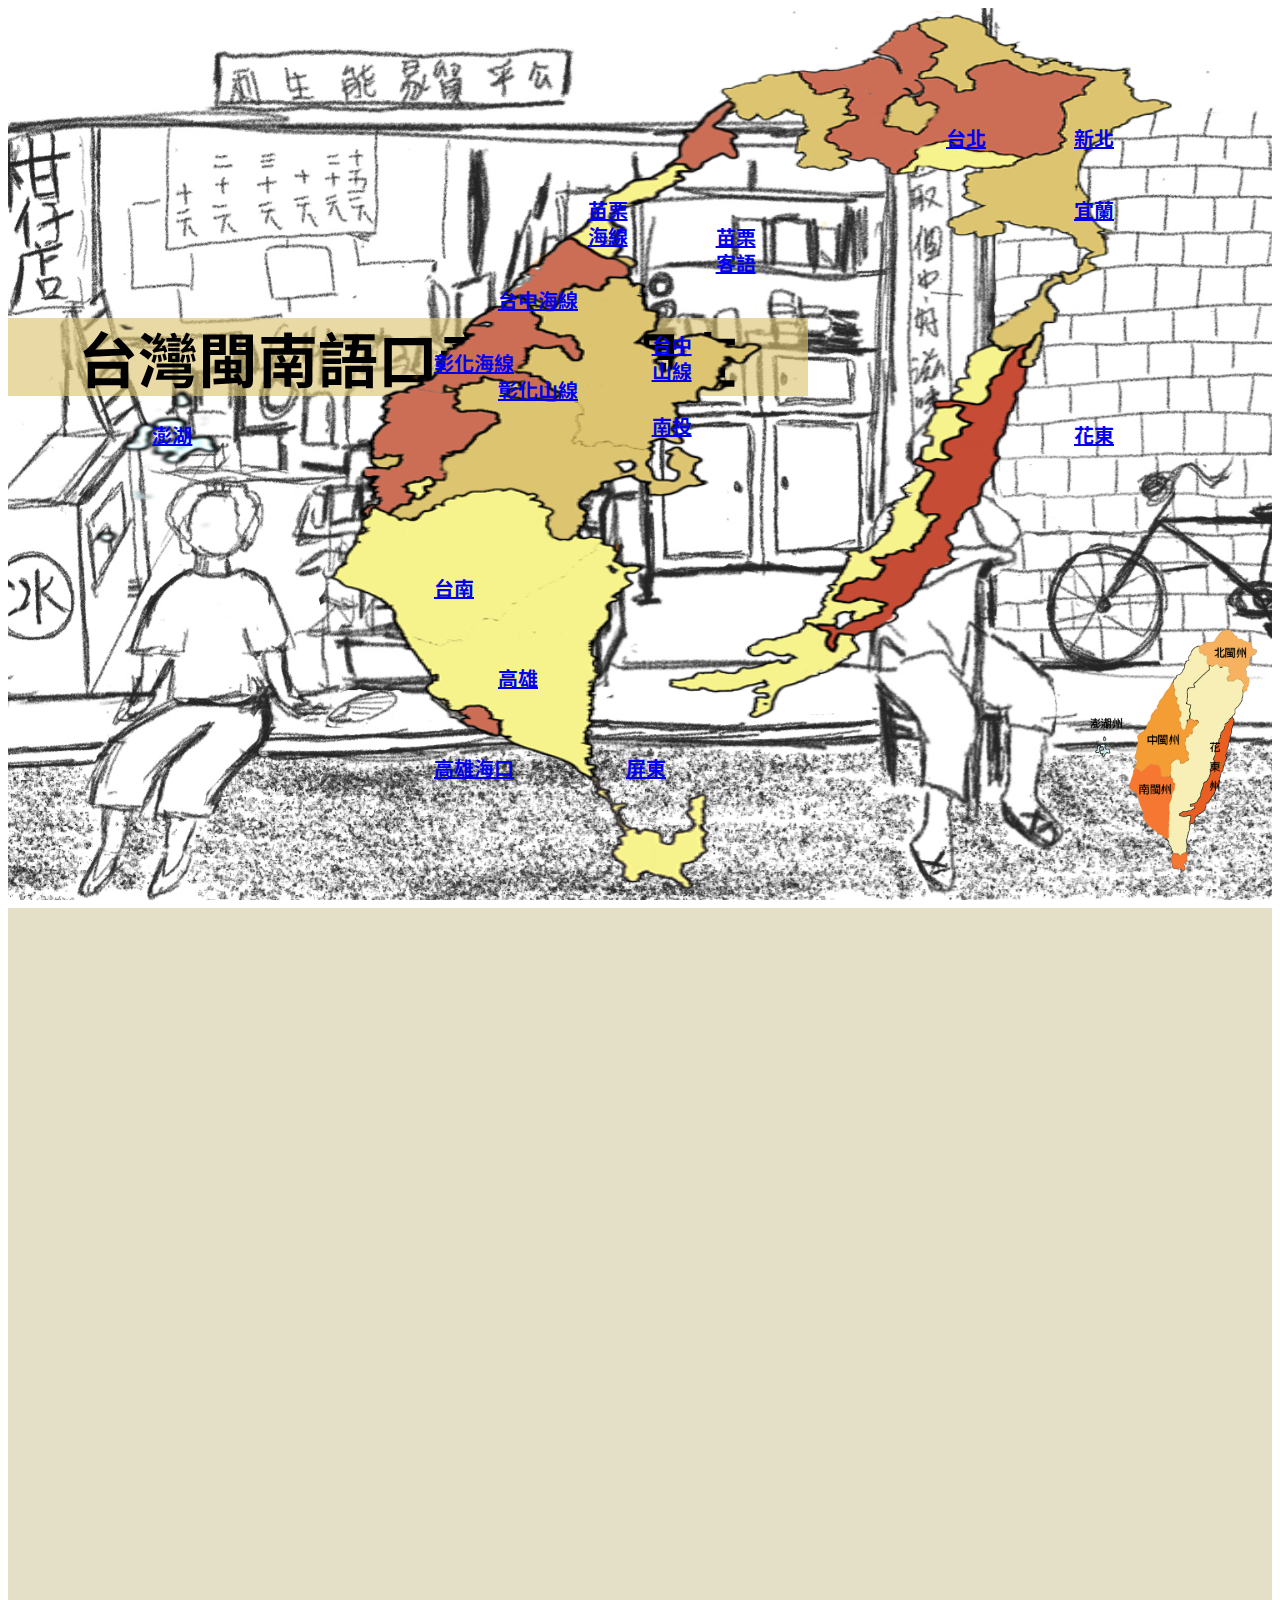
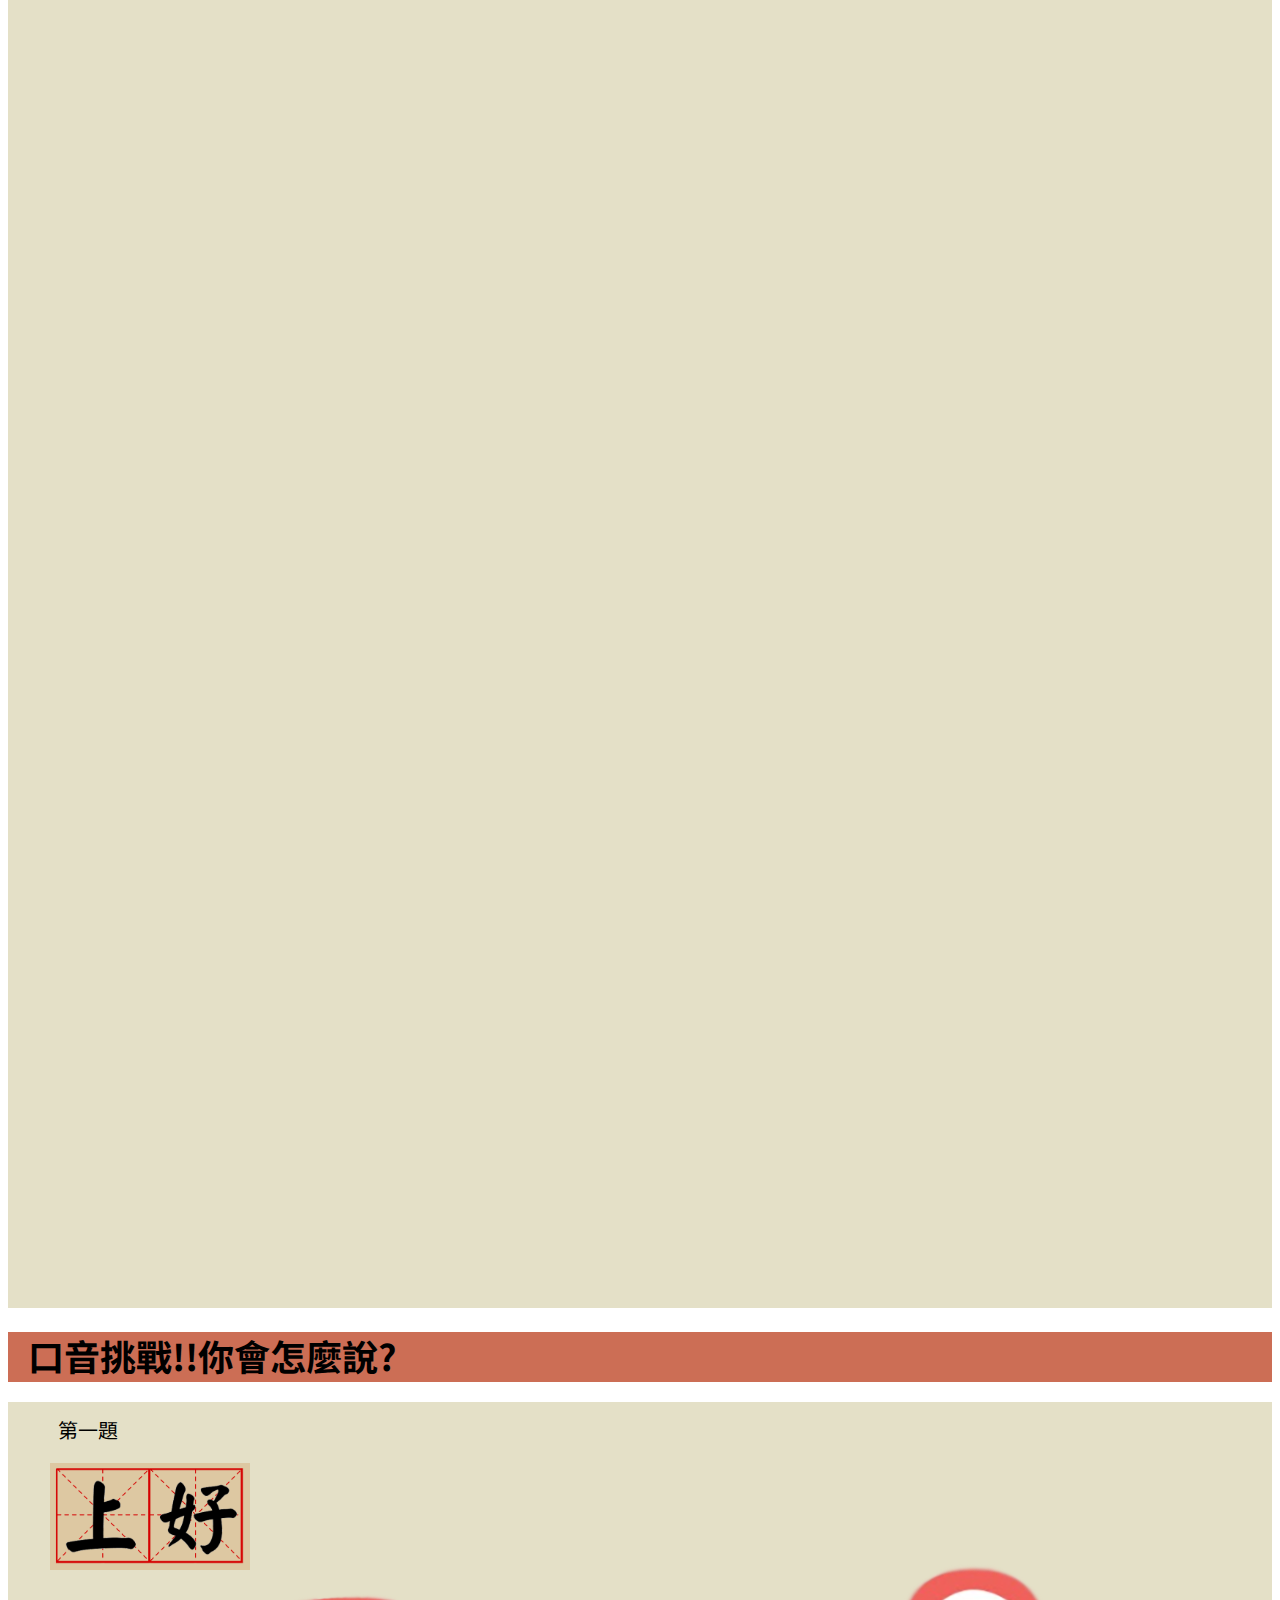
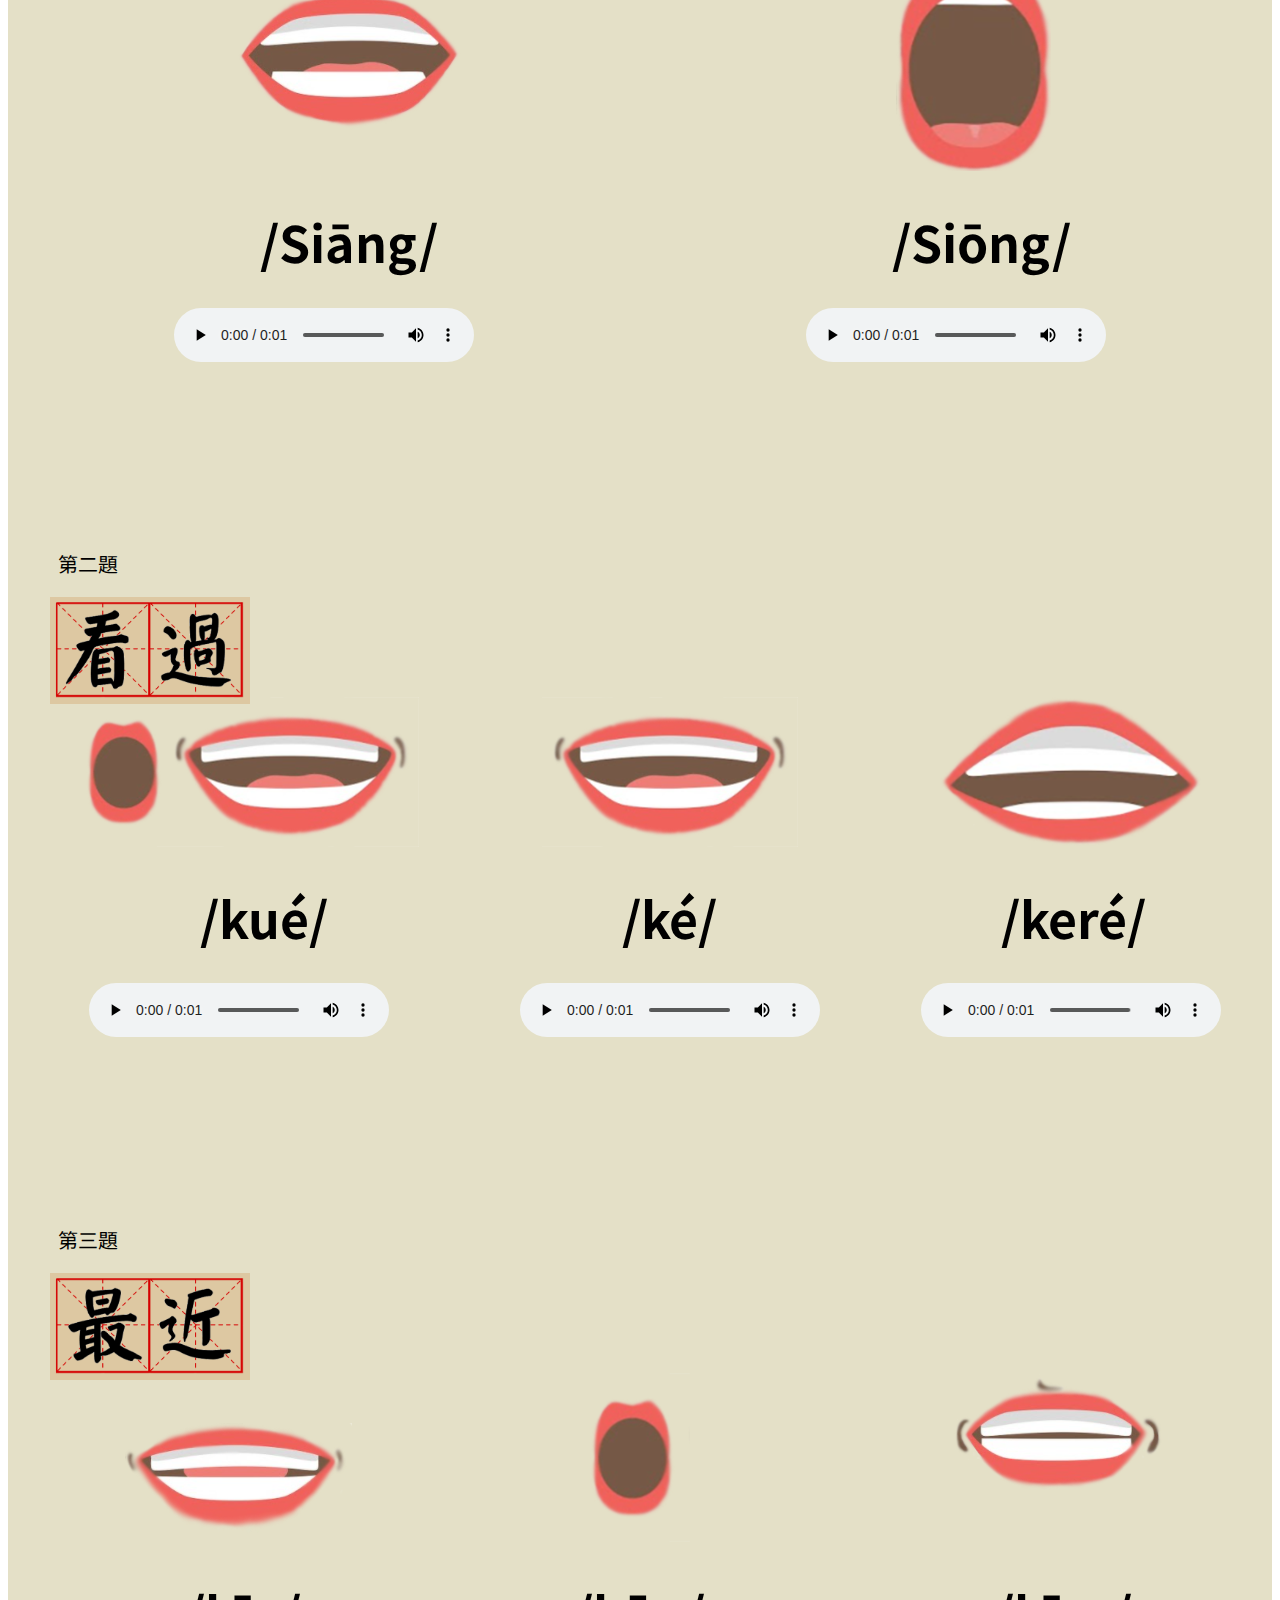
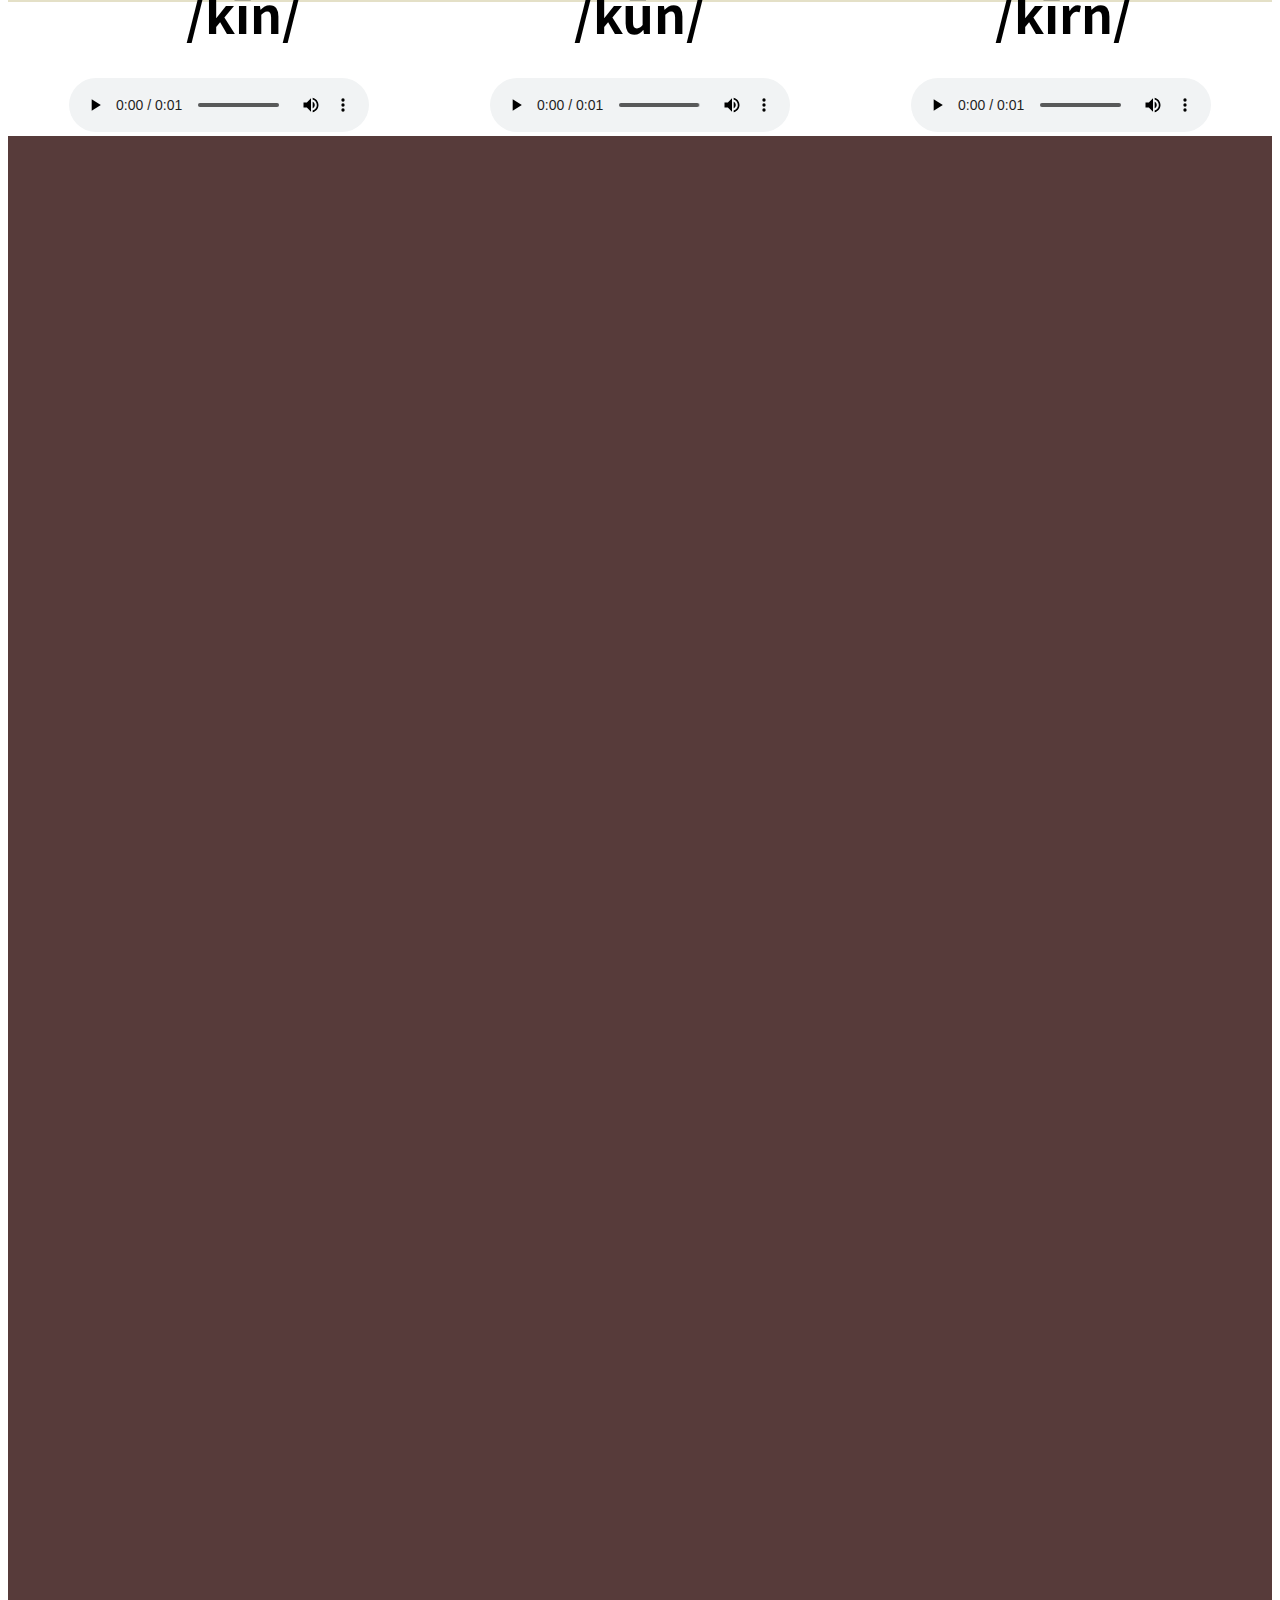
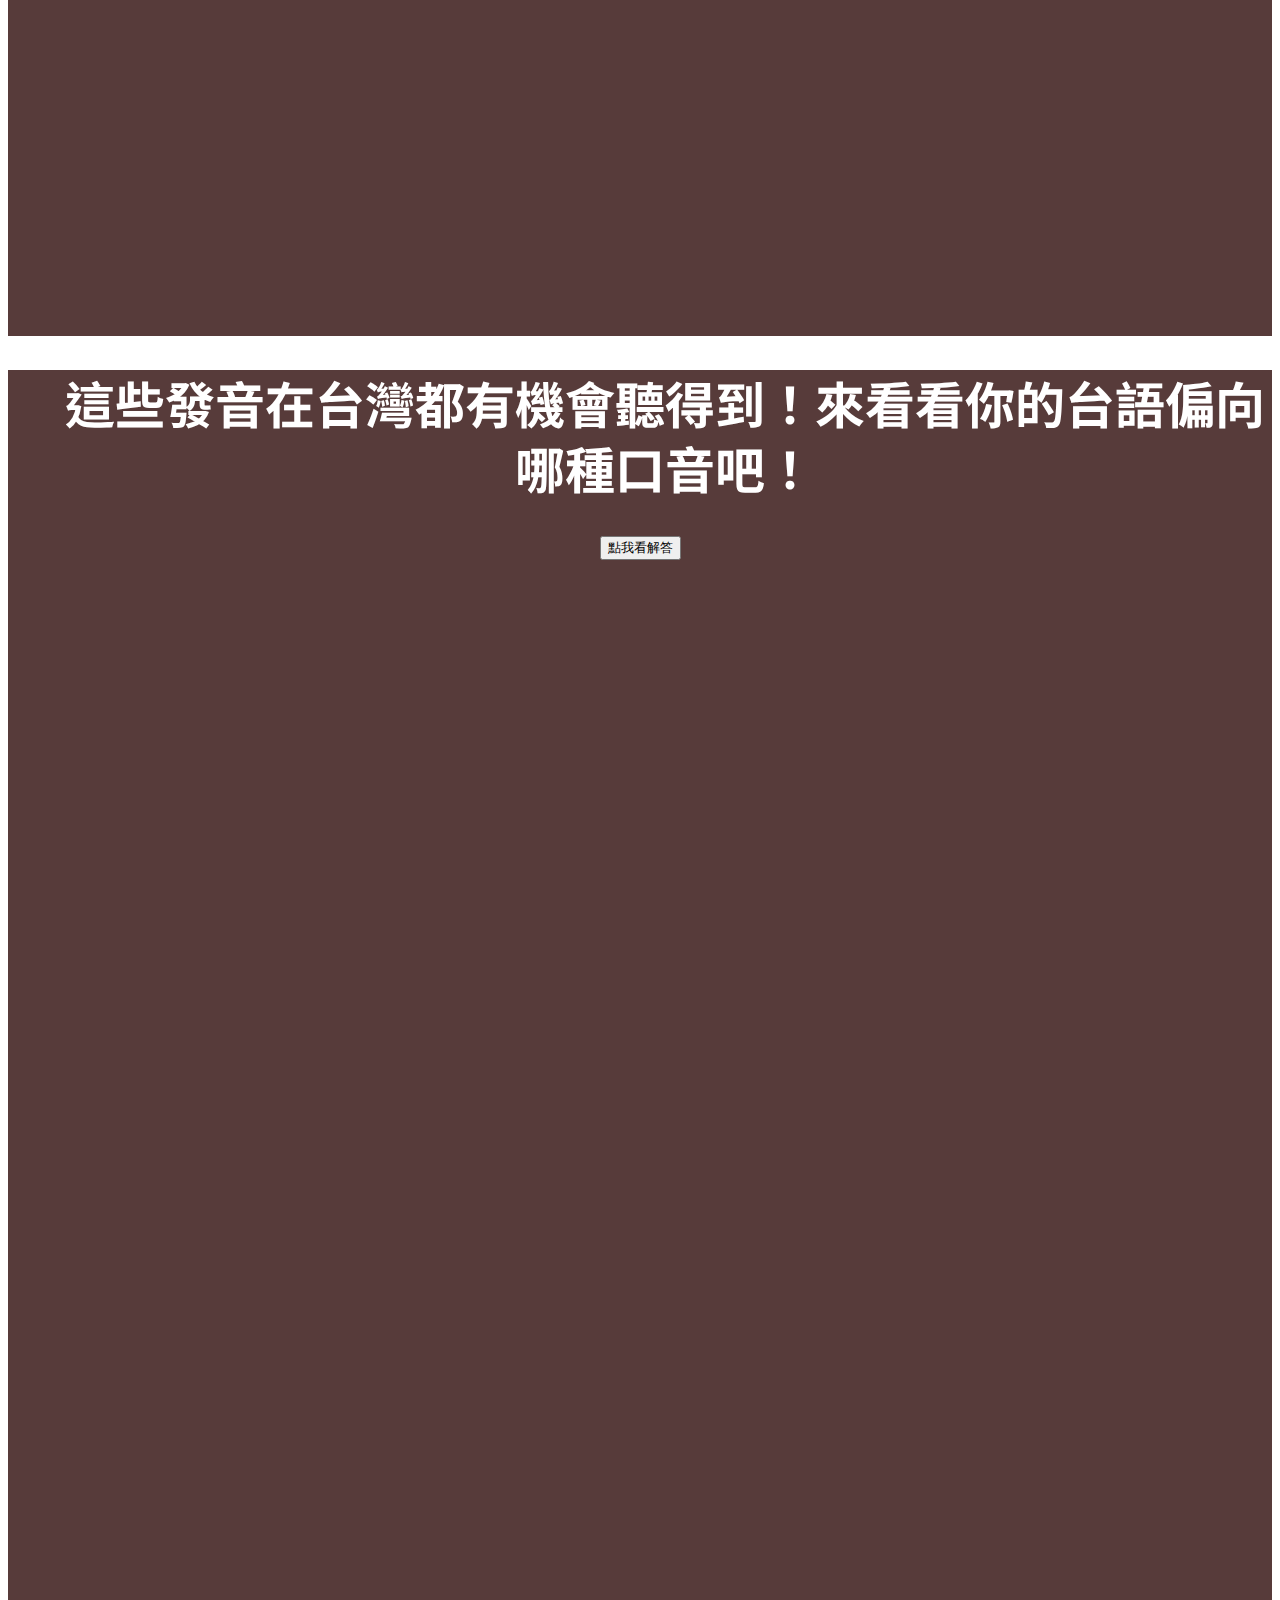
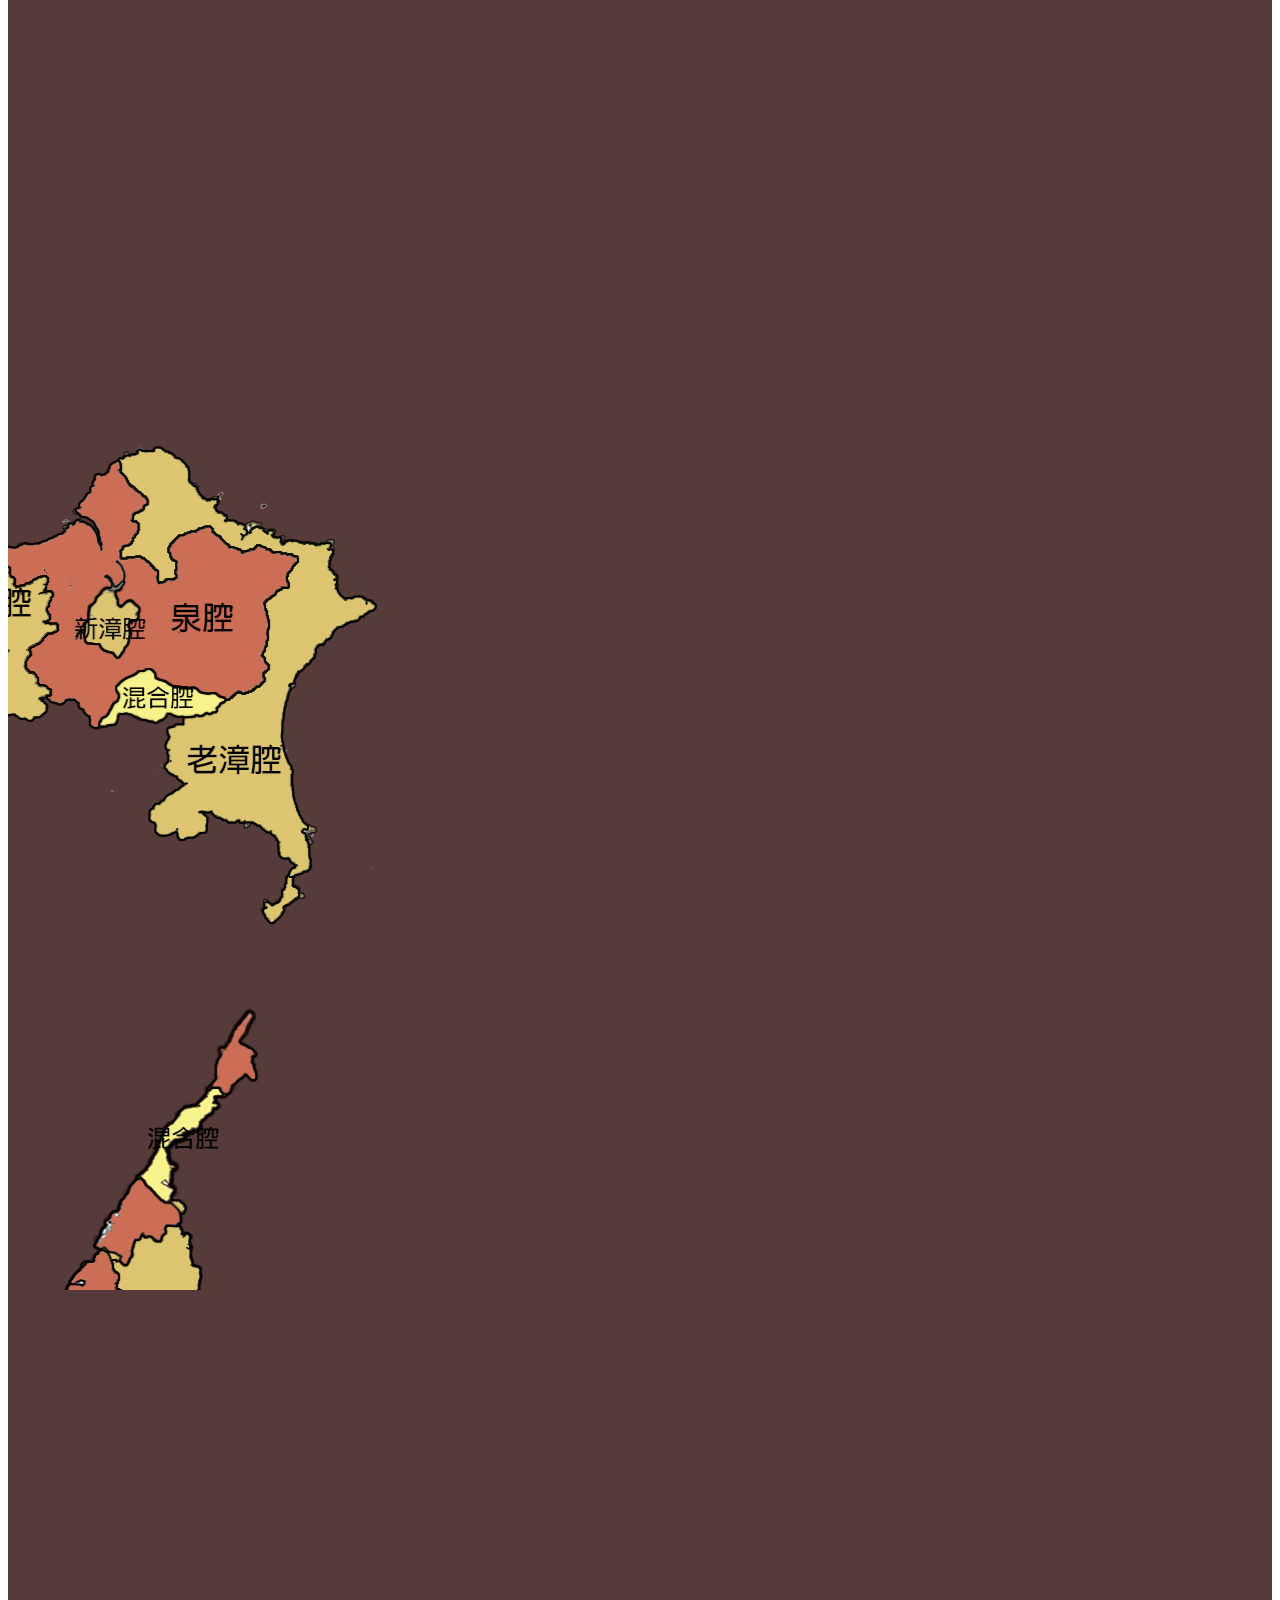
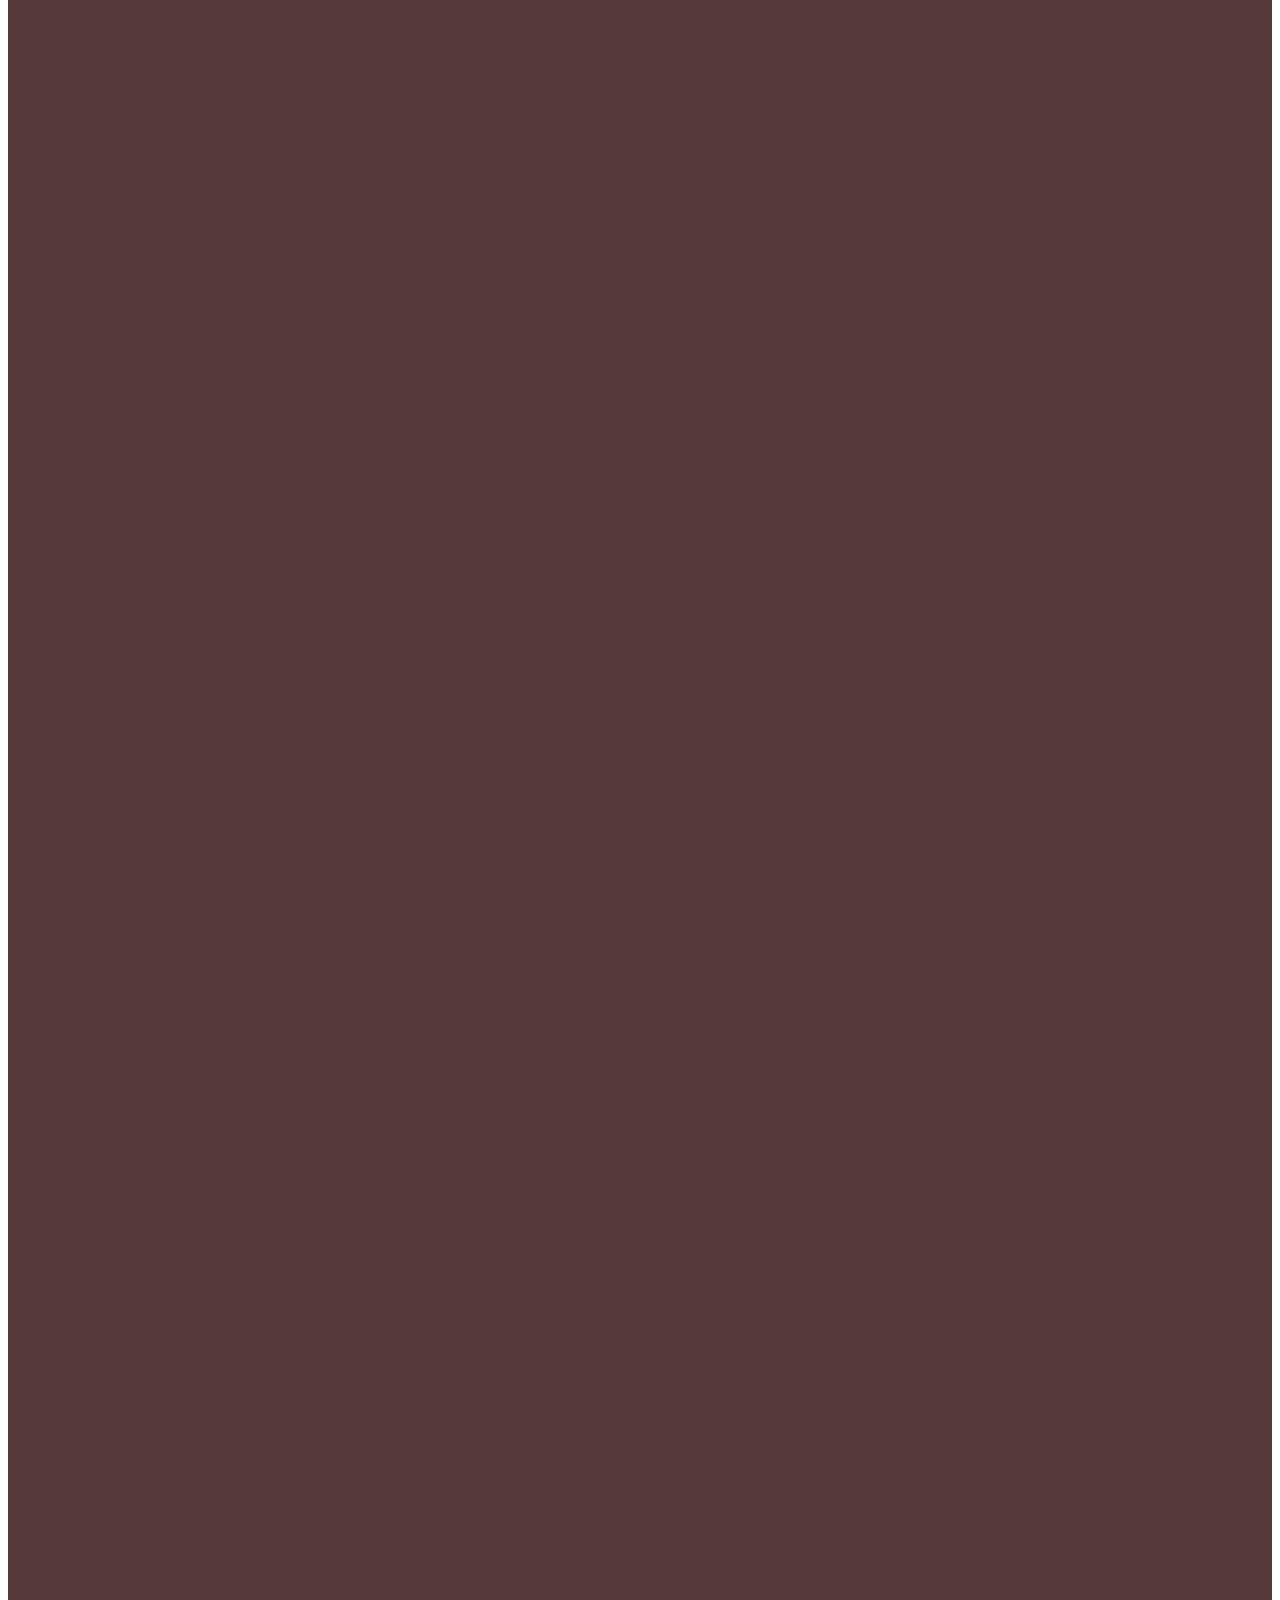
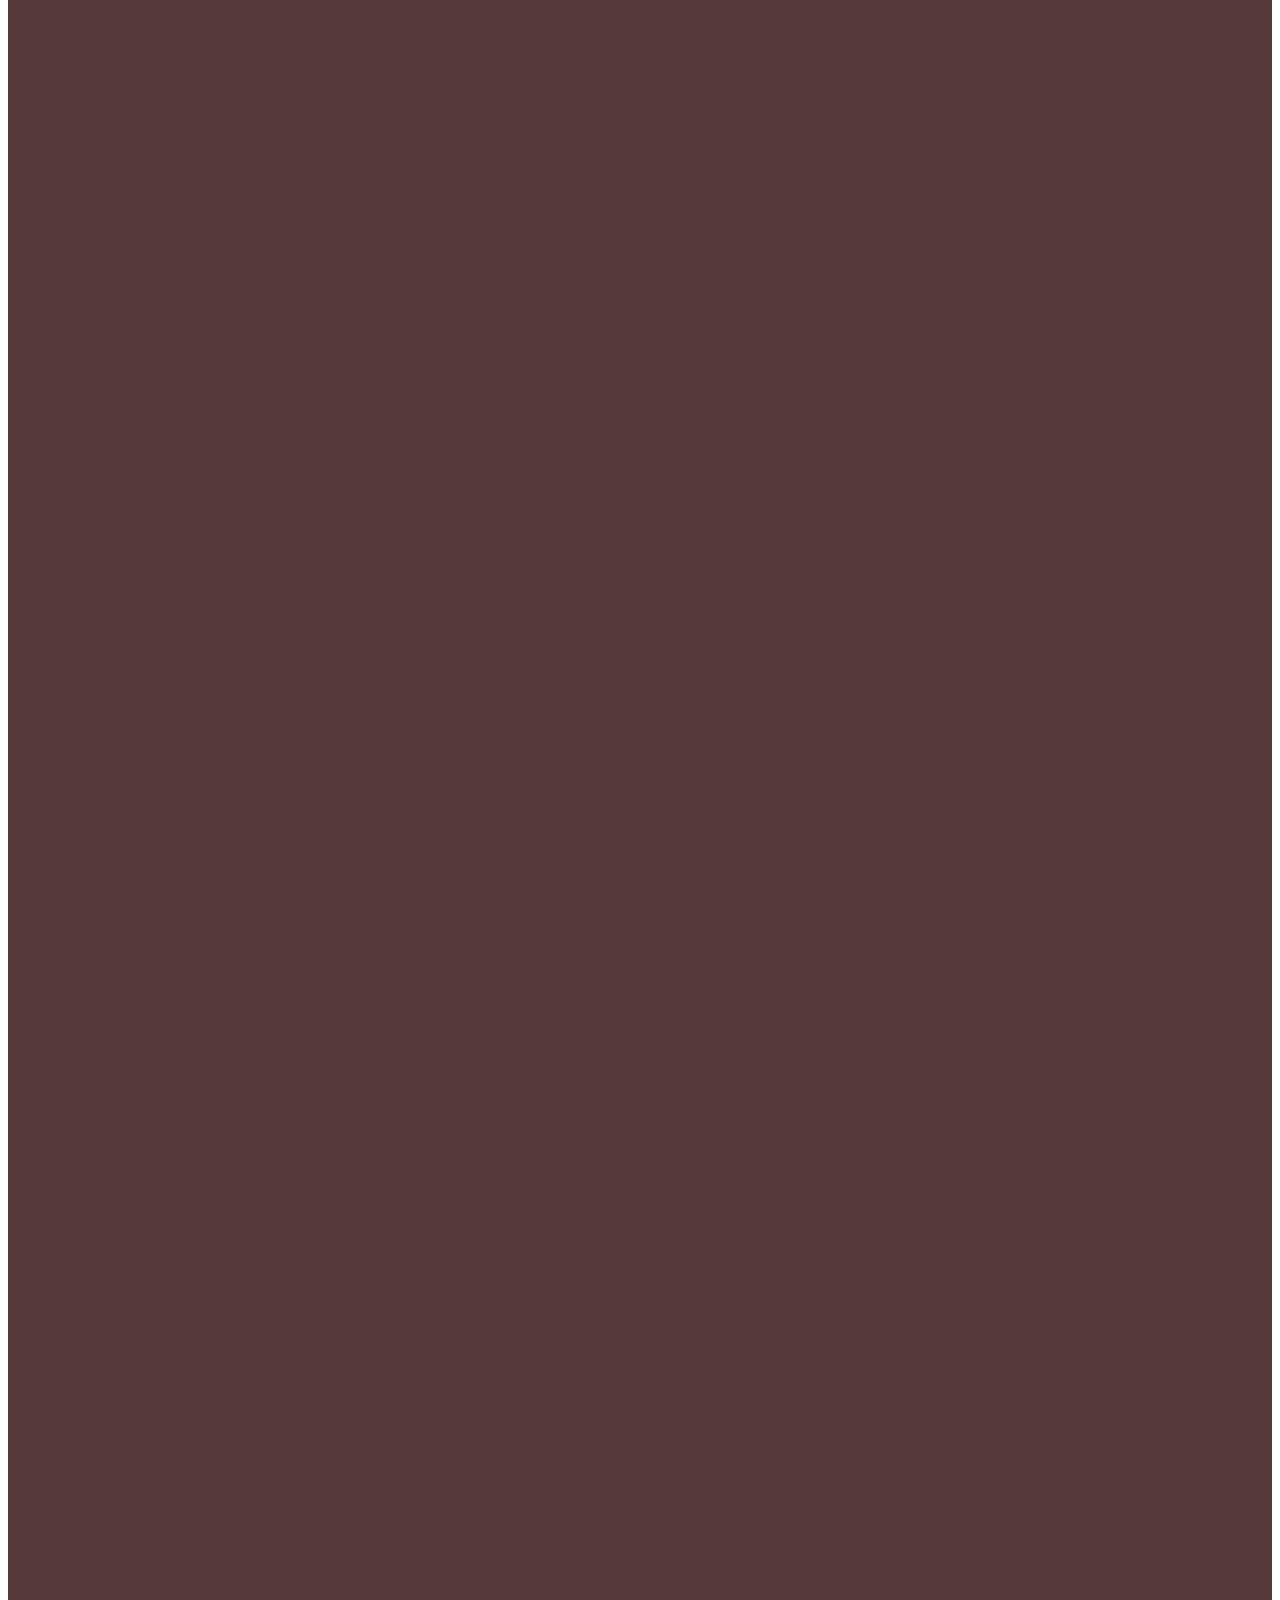
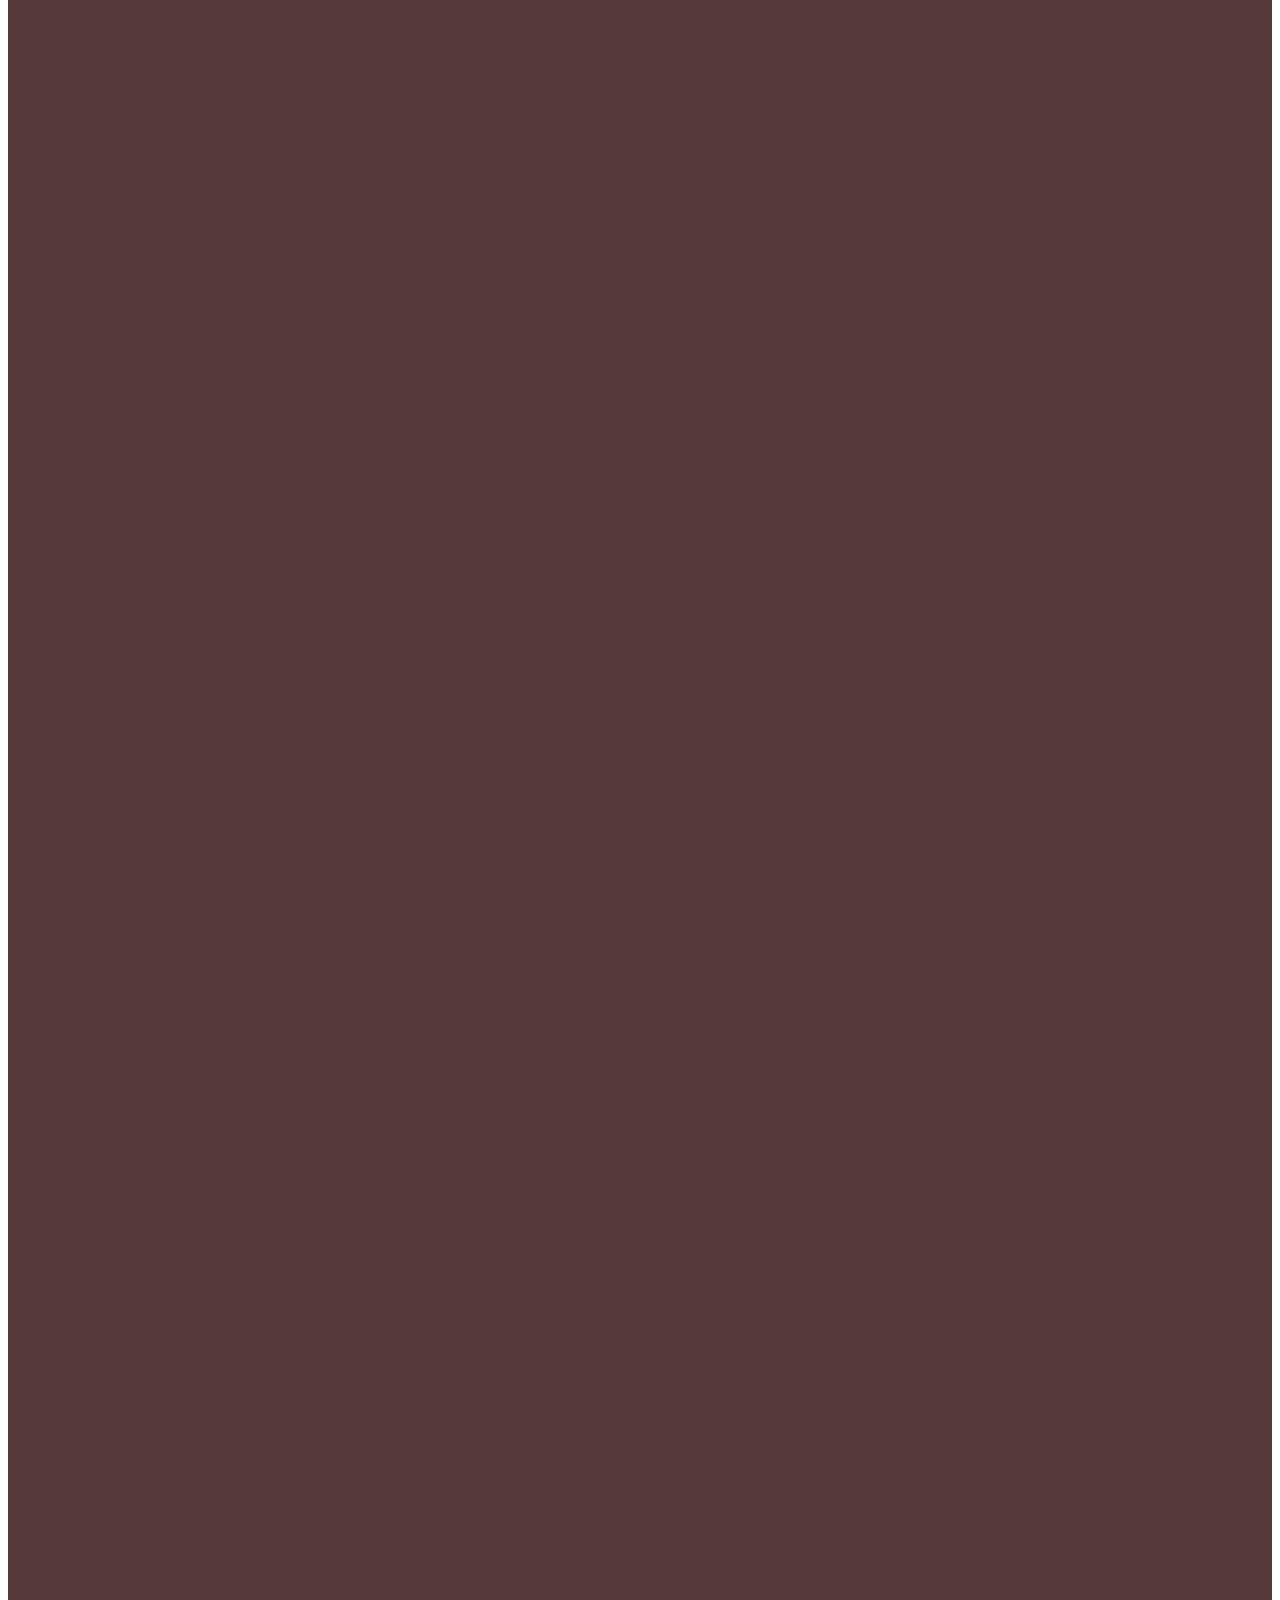
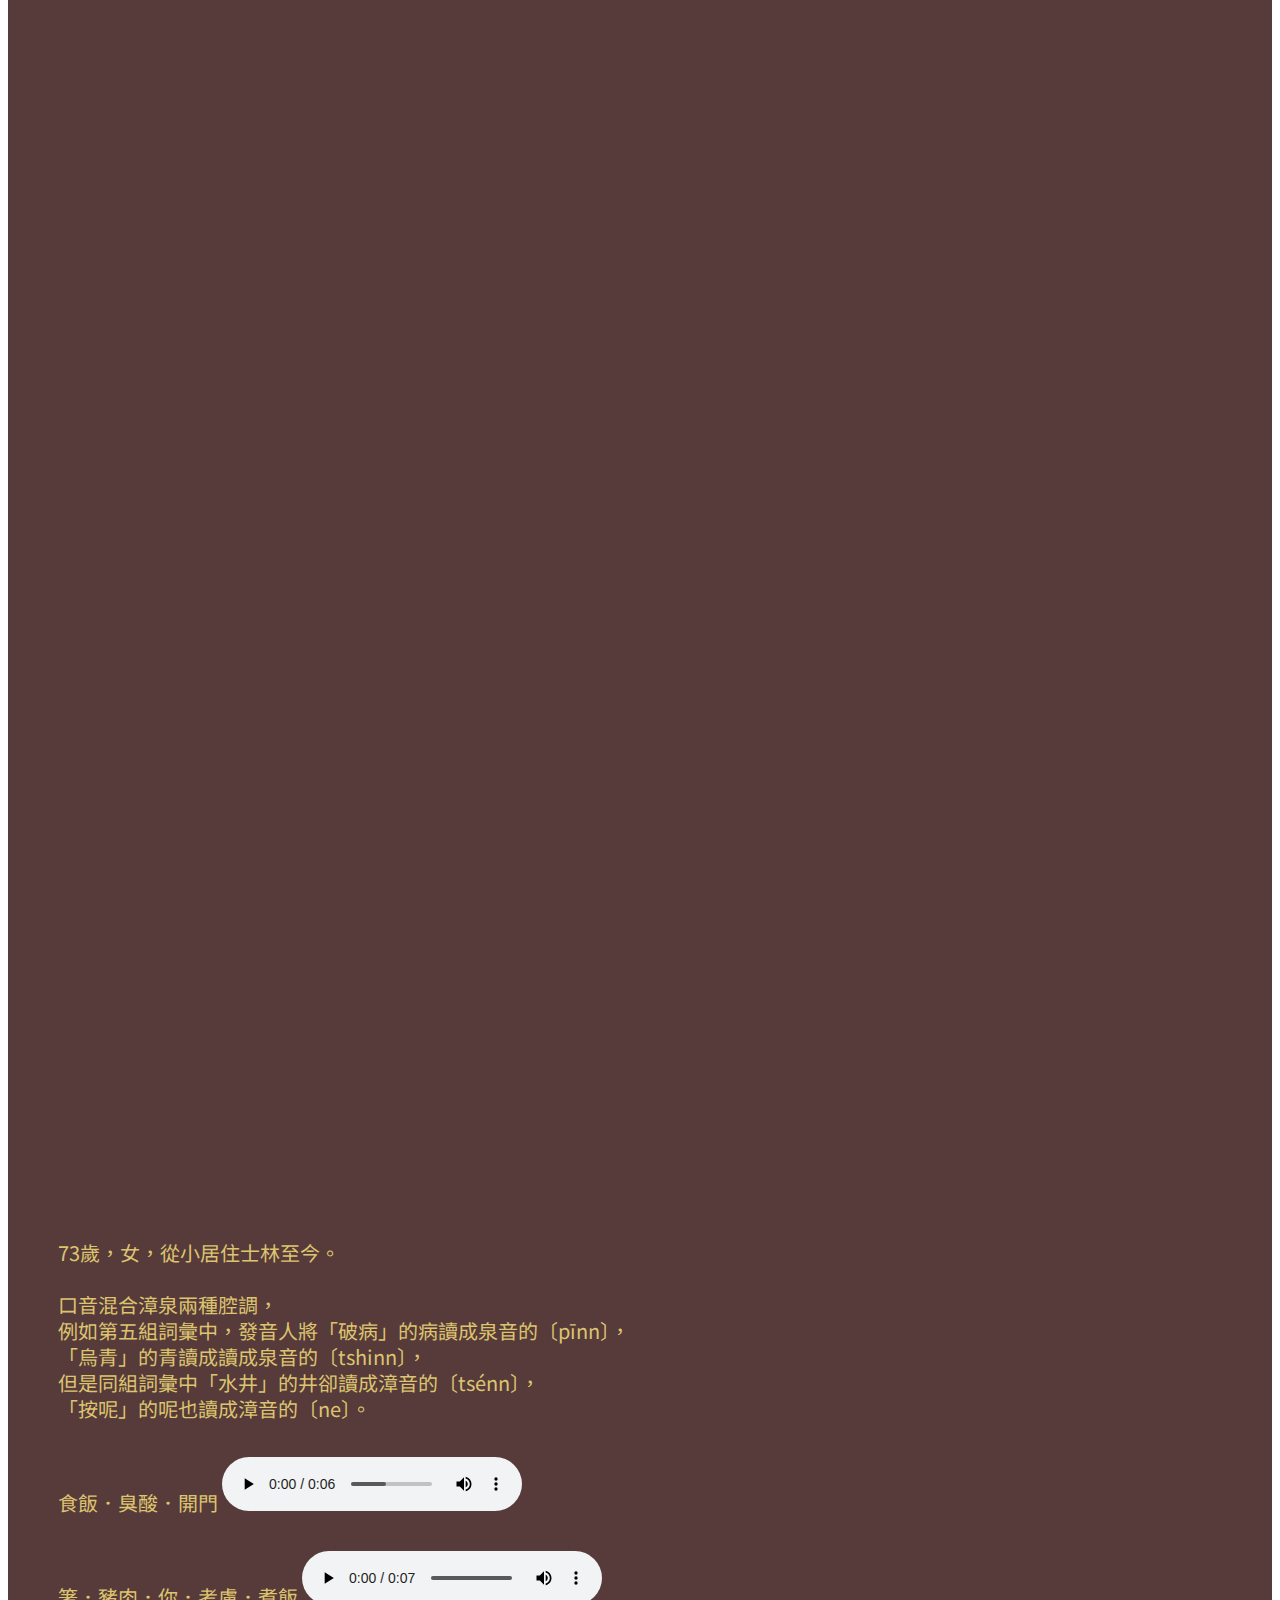
==== commit 7890818c: "Update index.html" ====
--- a/index.html
+++ b/index.html
@@ -10,7 +10,7 @@
     <link rel="stylesheet" href="https://stackpath.bootstrapcdn.com/bootstrap/4.1.3/css/bootstrap.min.css" integrity="sha384-MCw98/SFnGE8fJT3GXwEOngsV7Zt27NXFoaoApmYm81iuXoPkFOJwJ8ERdknLPMO" crossorigin="anonymous">
     <link rel="stylesheet" href="css/project.css">
 
-    <title>Hello, world!</title>
+    <title>台灣閩南語口音分布調查</title>
     <style>
 
 
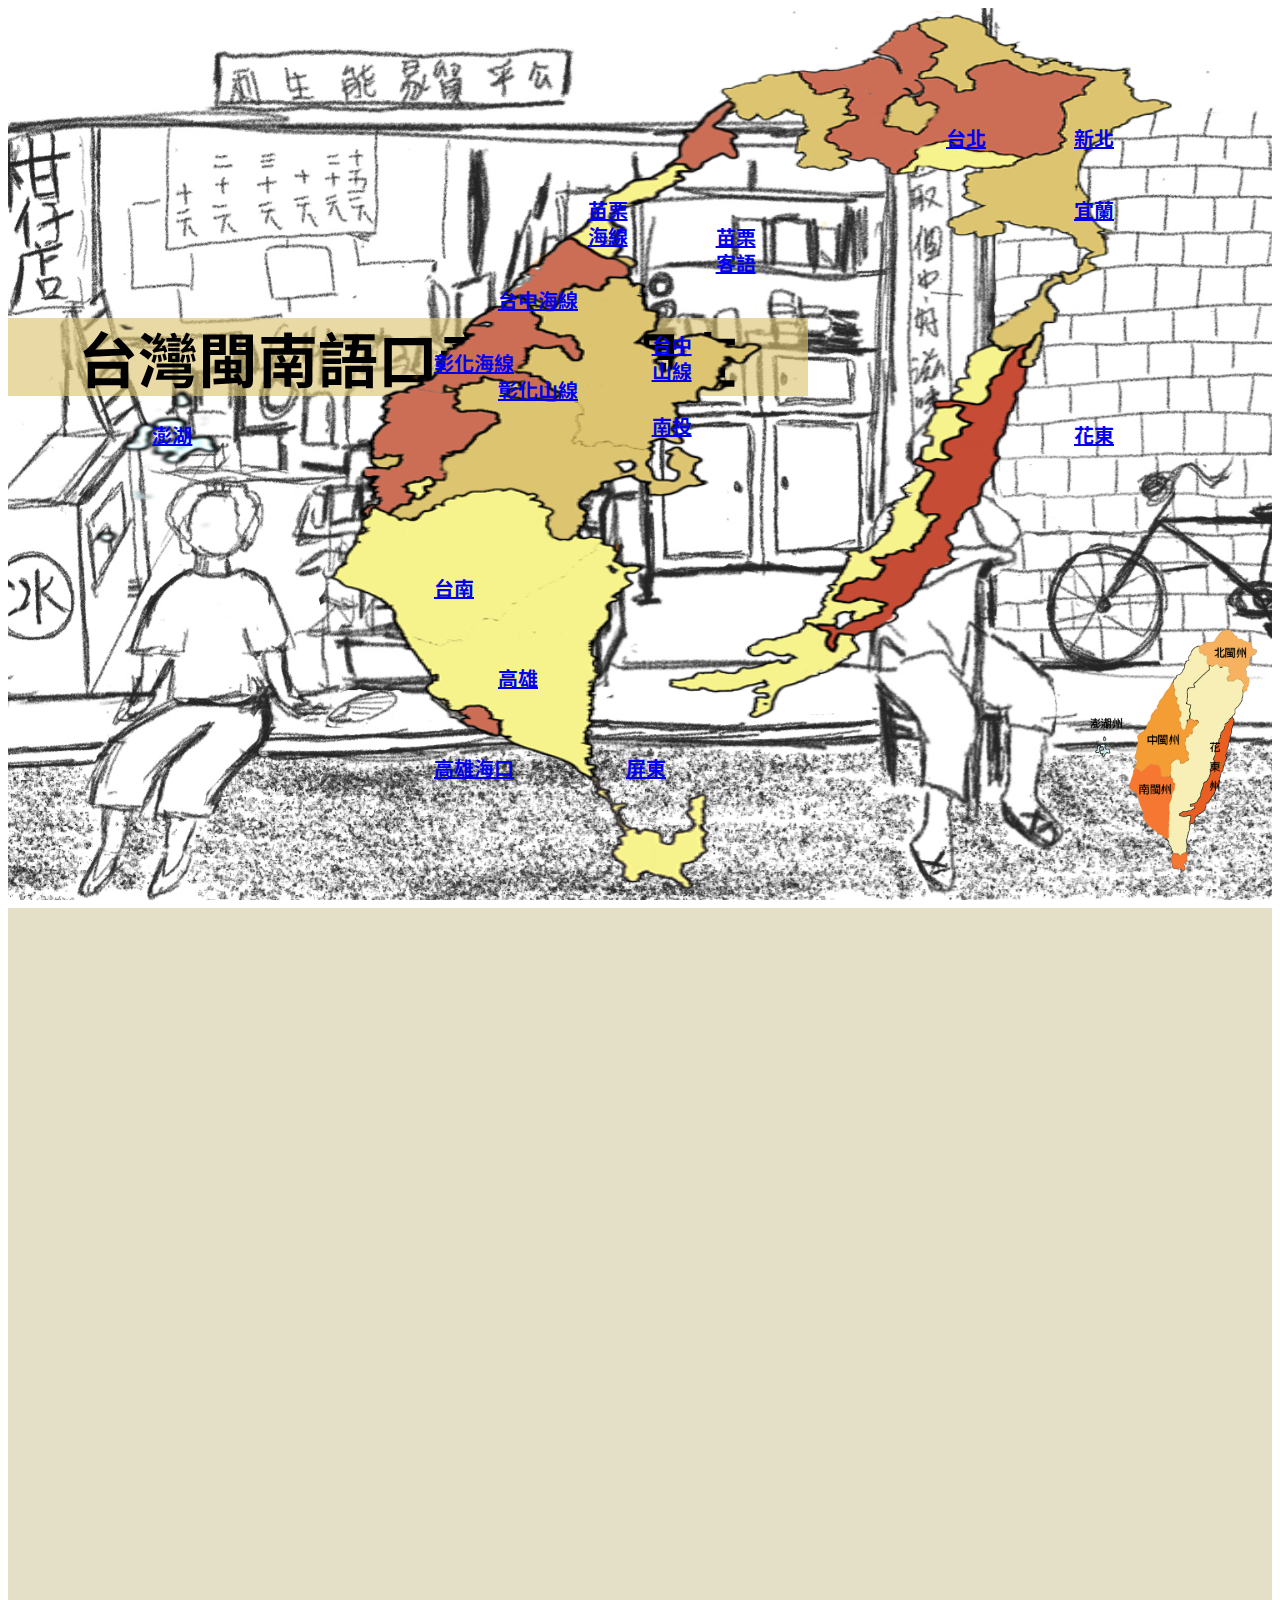
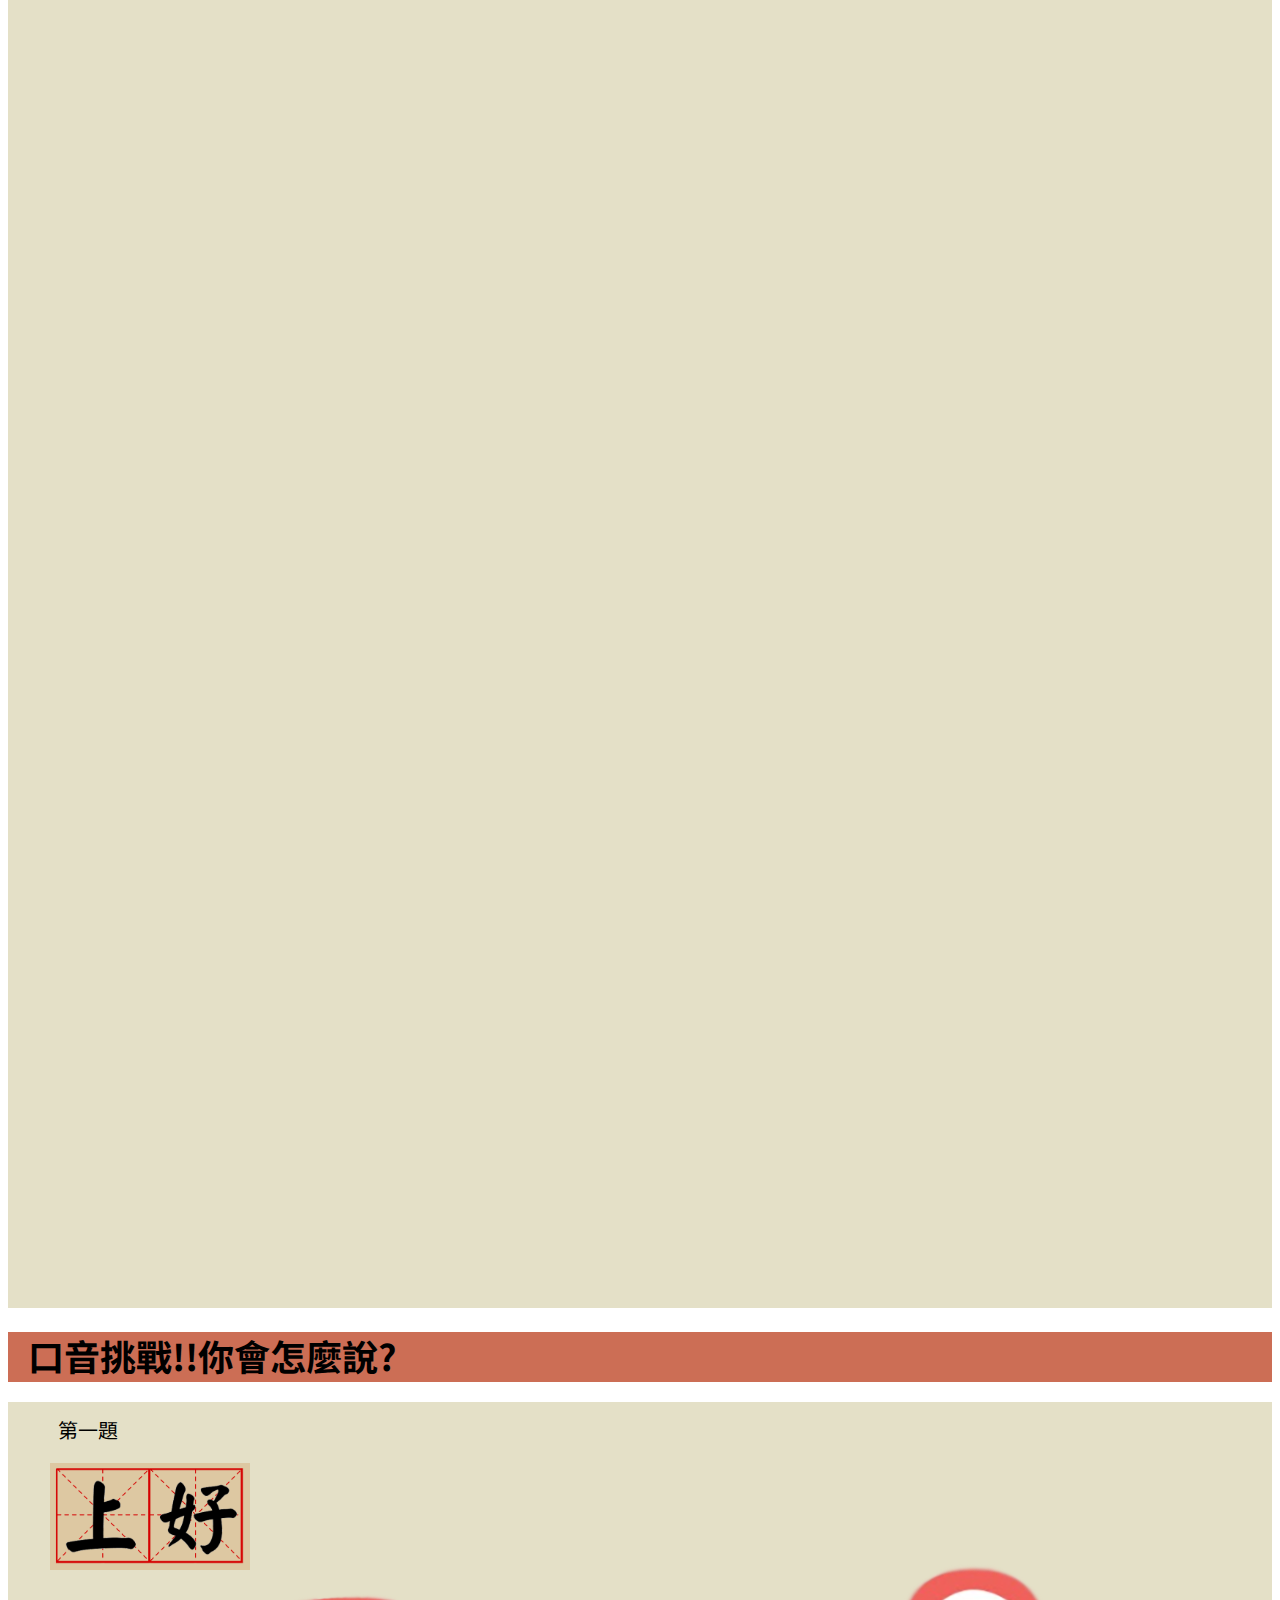
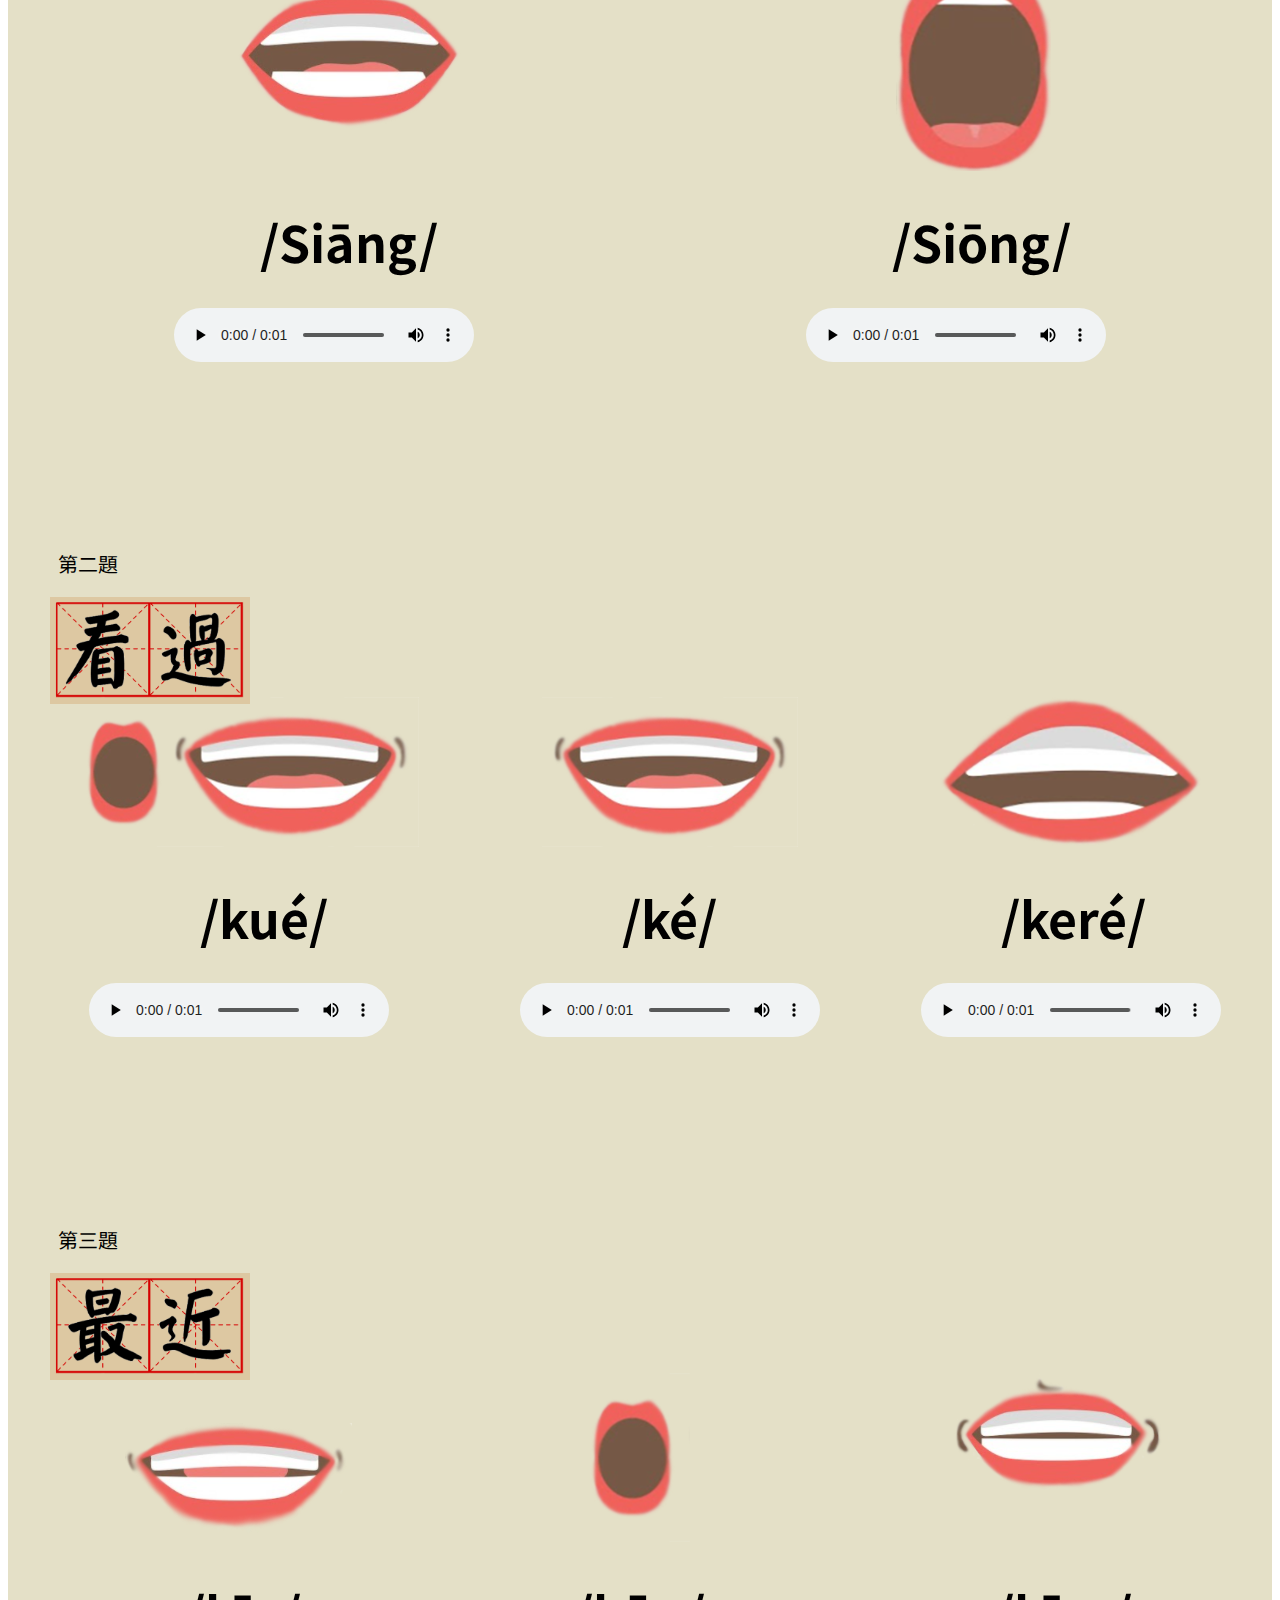
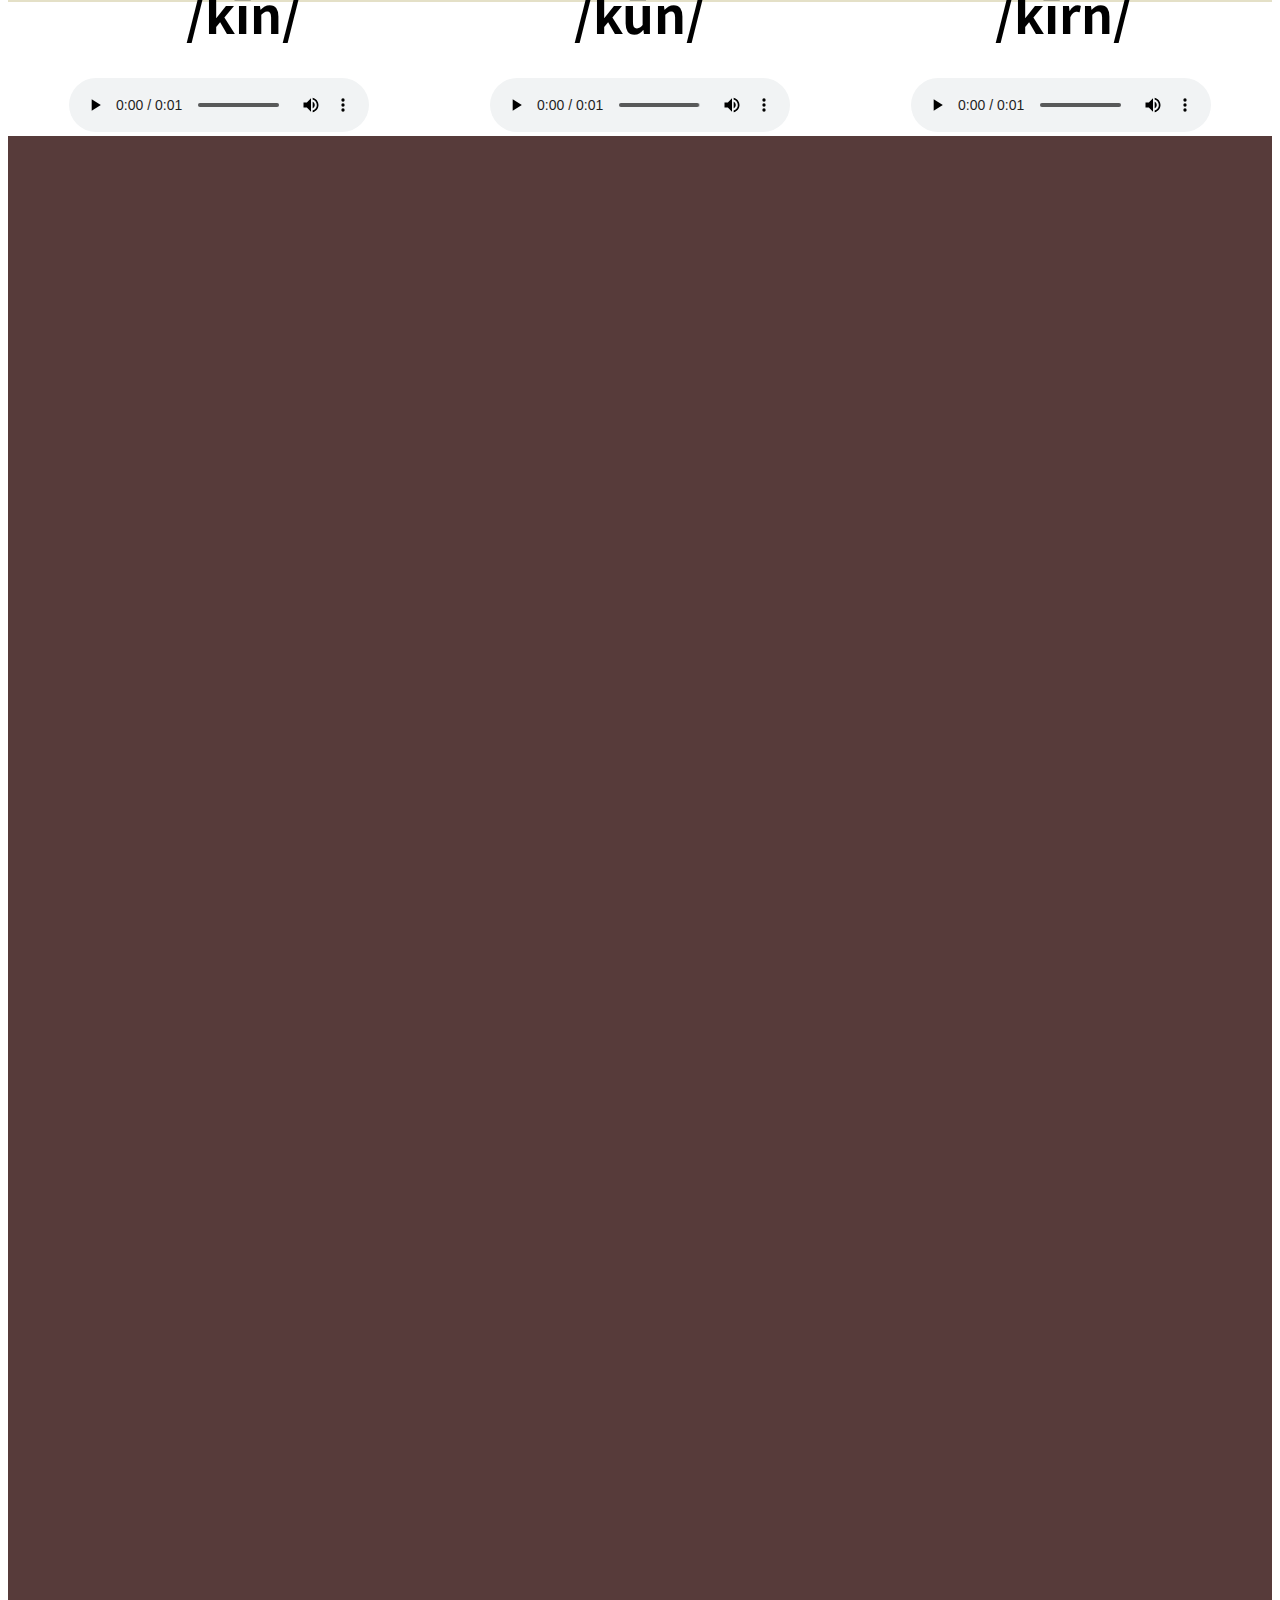
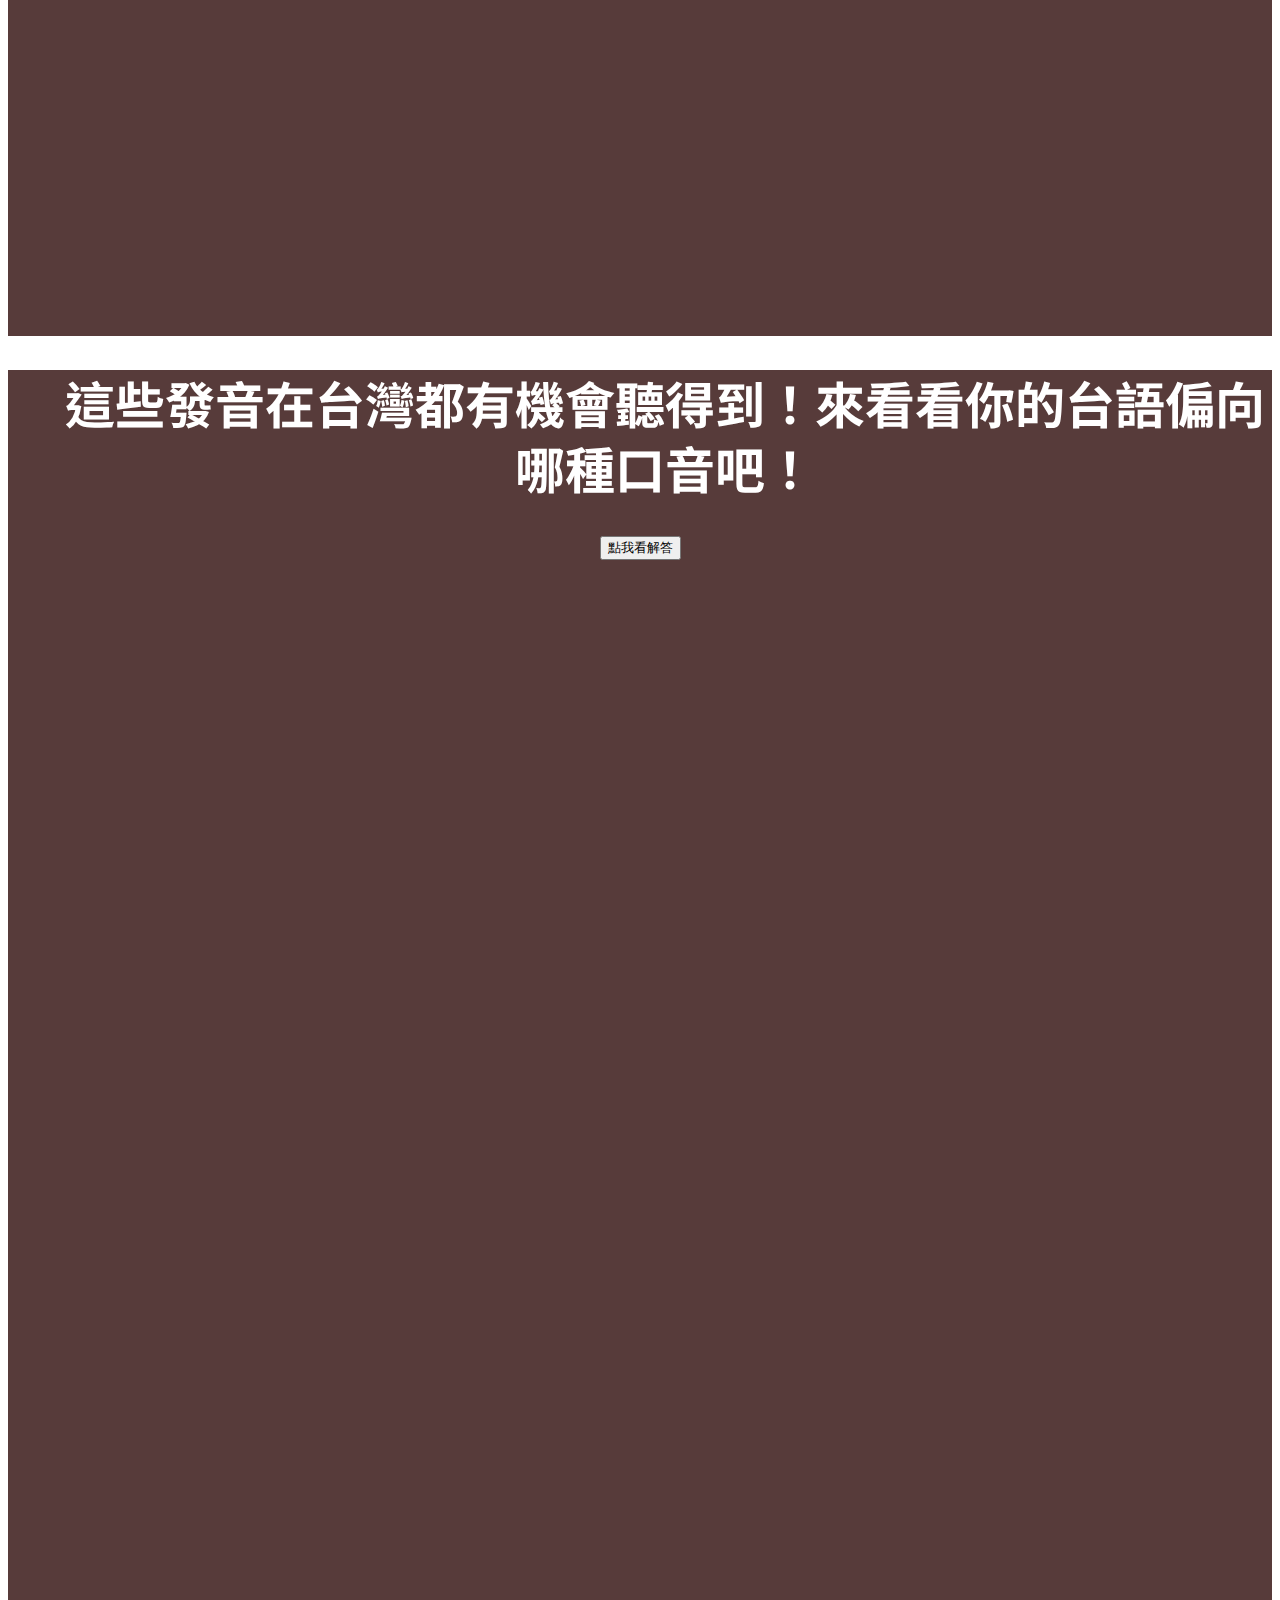
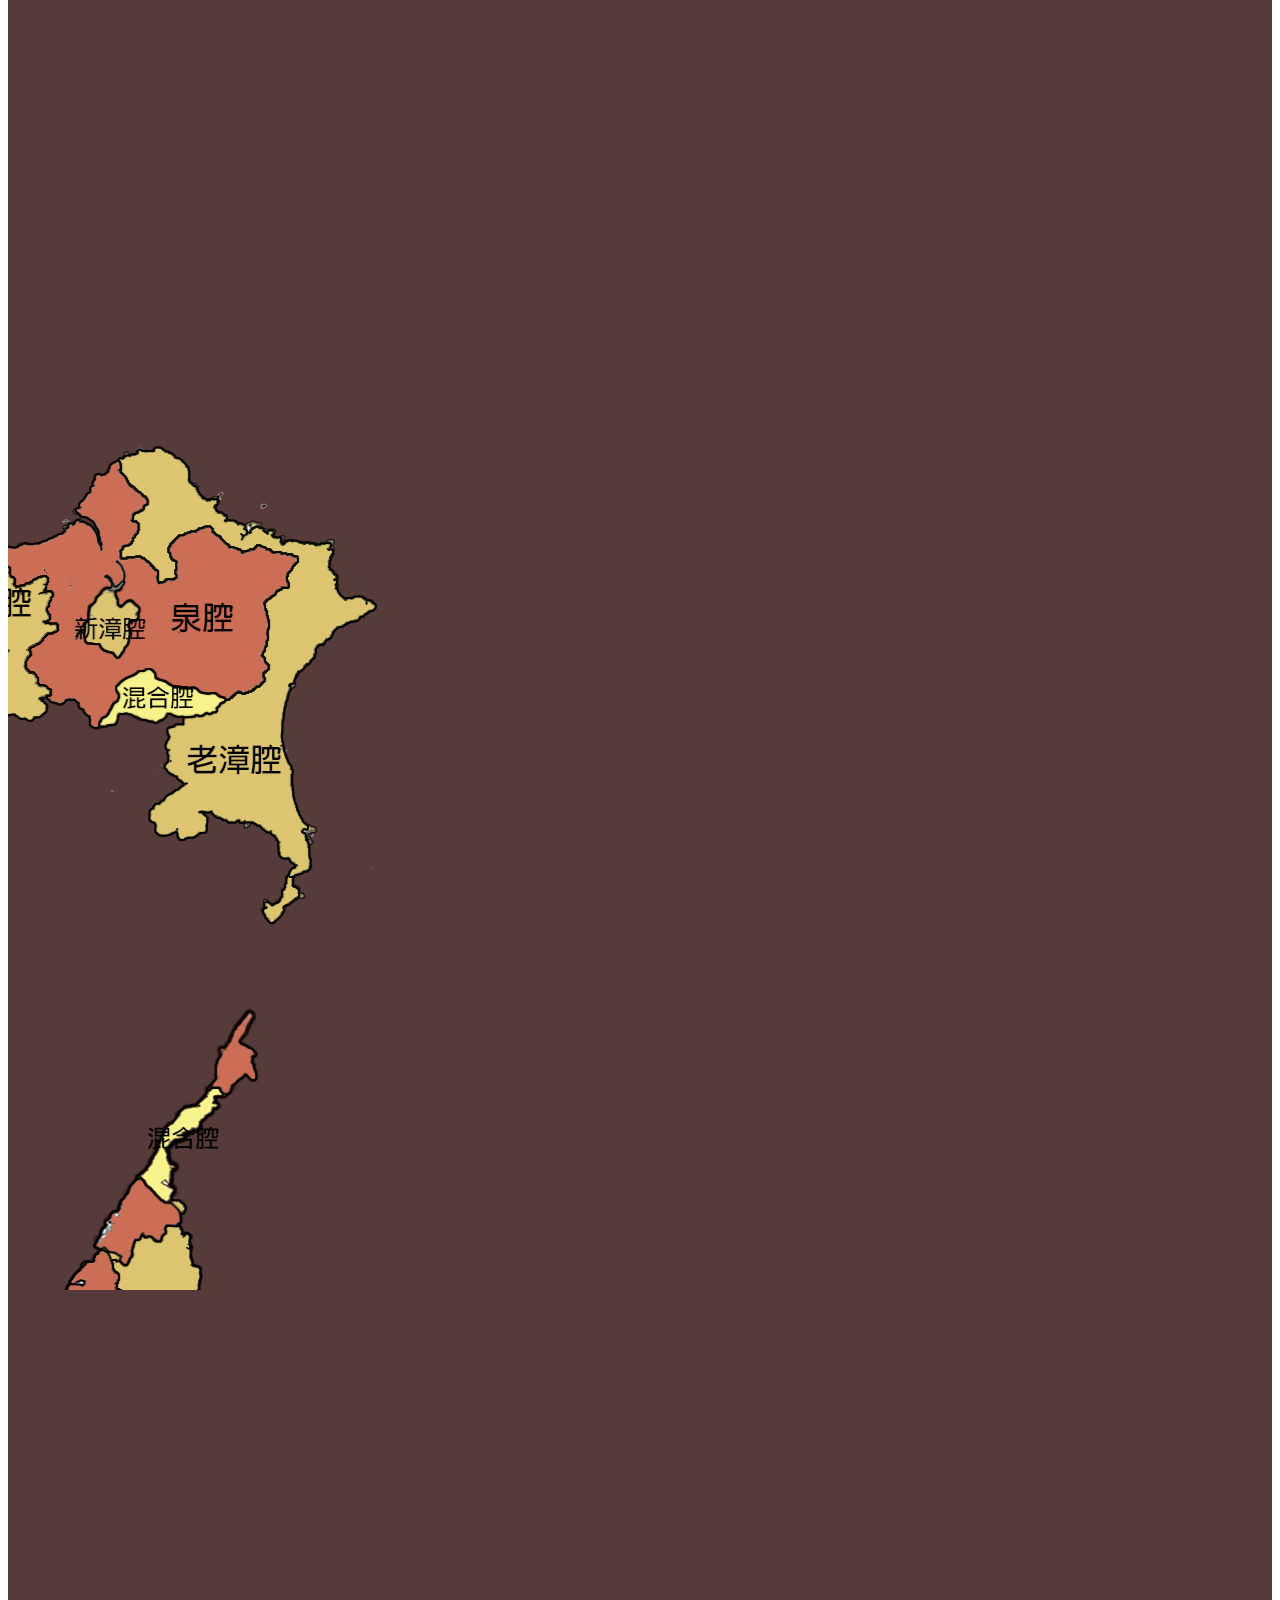
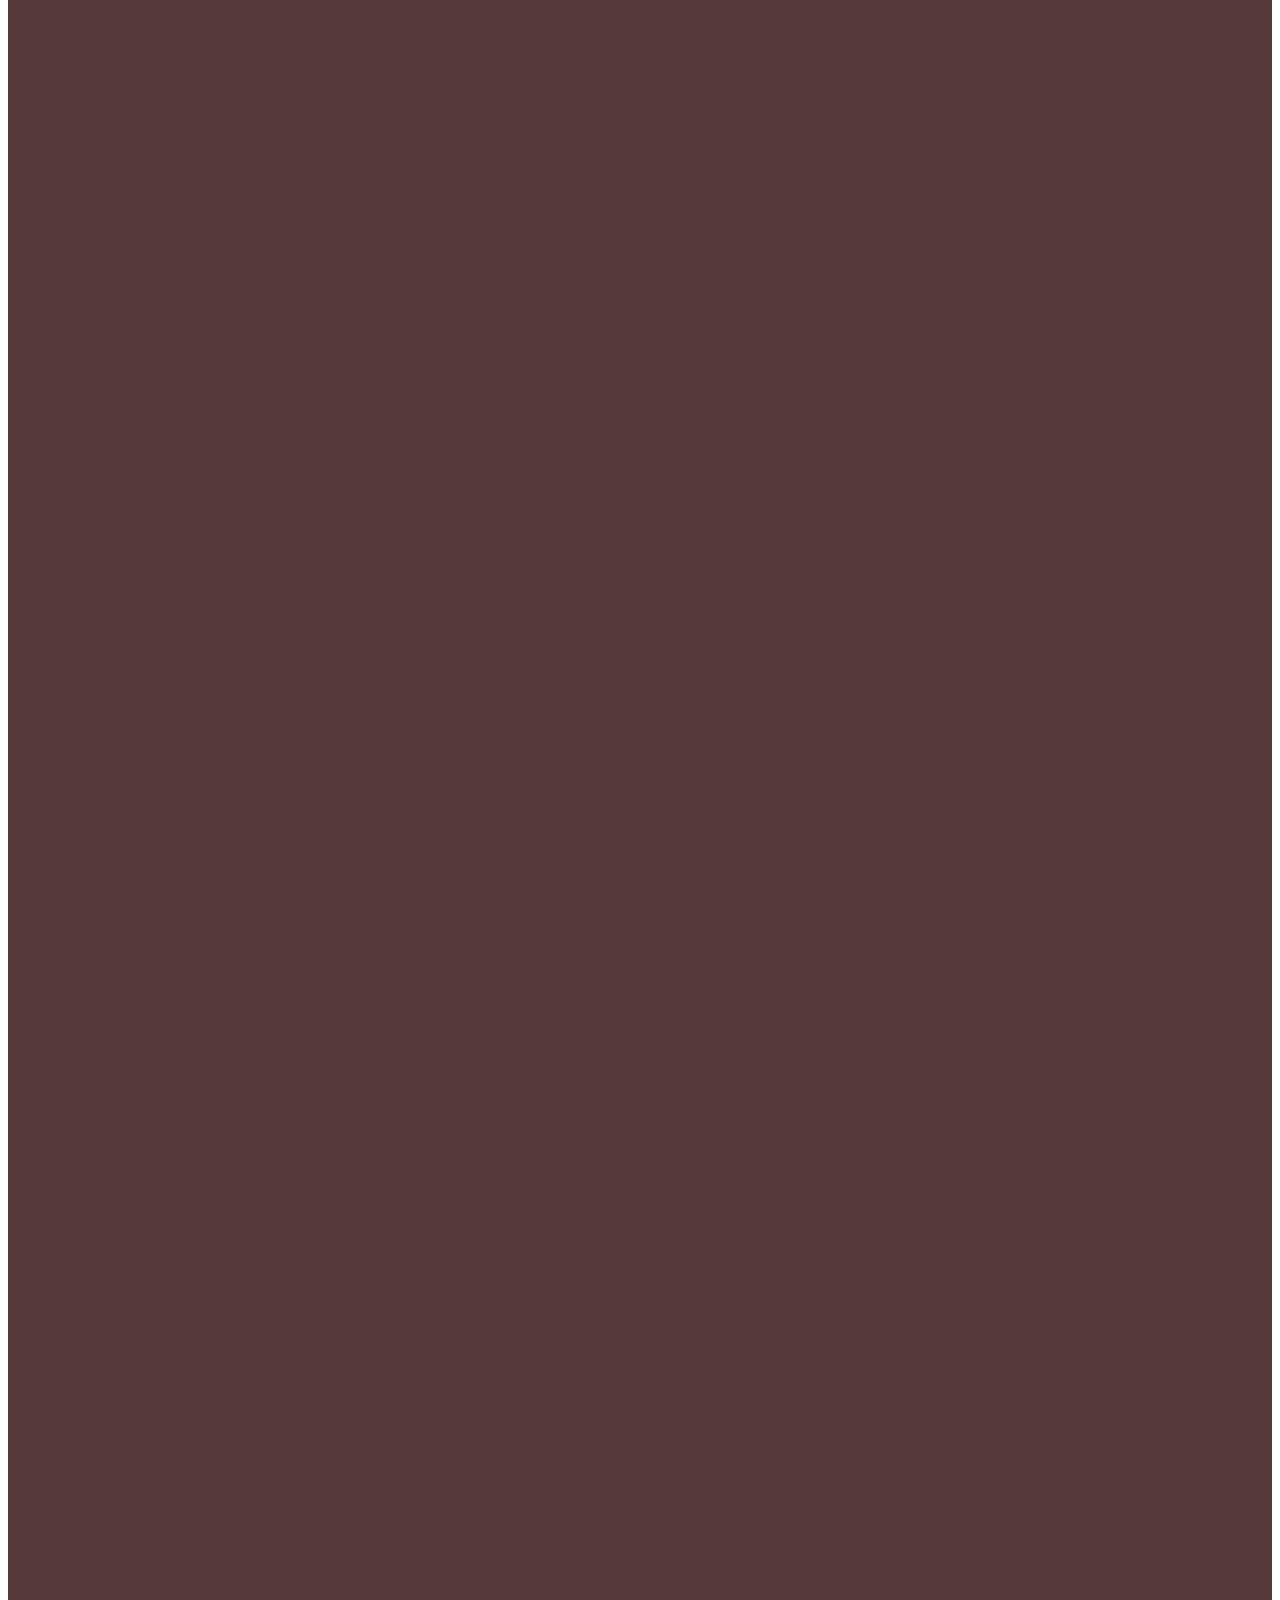
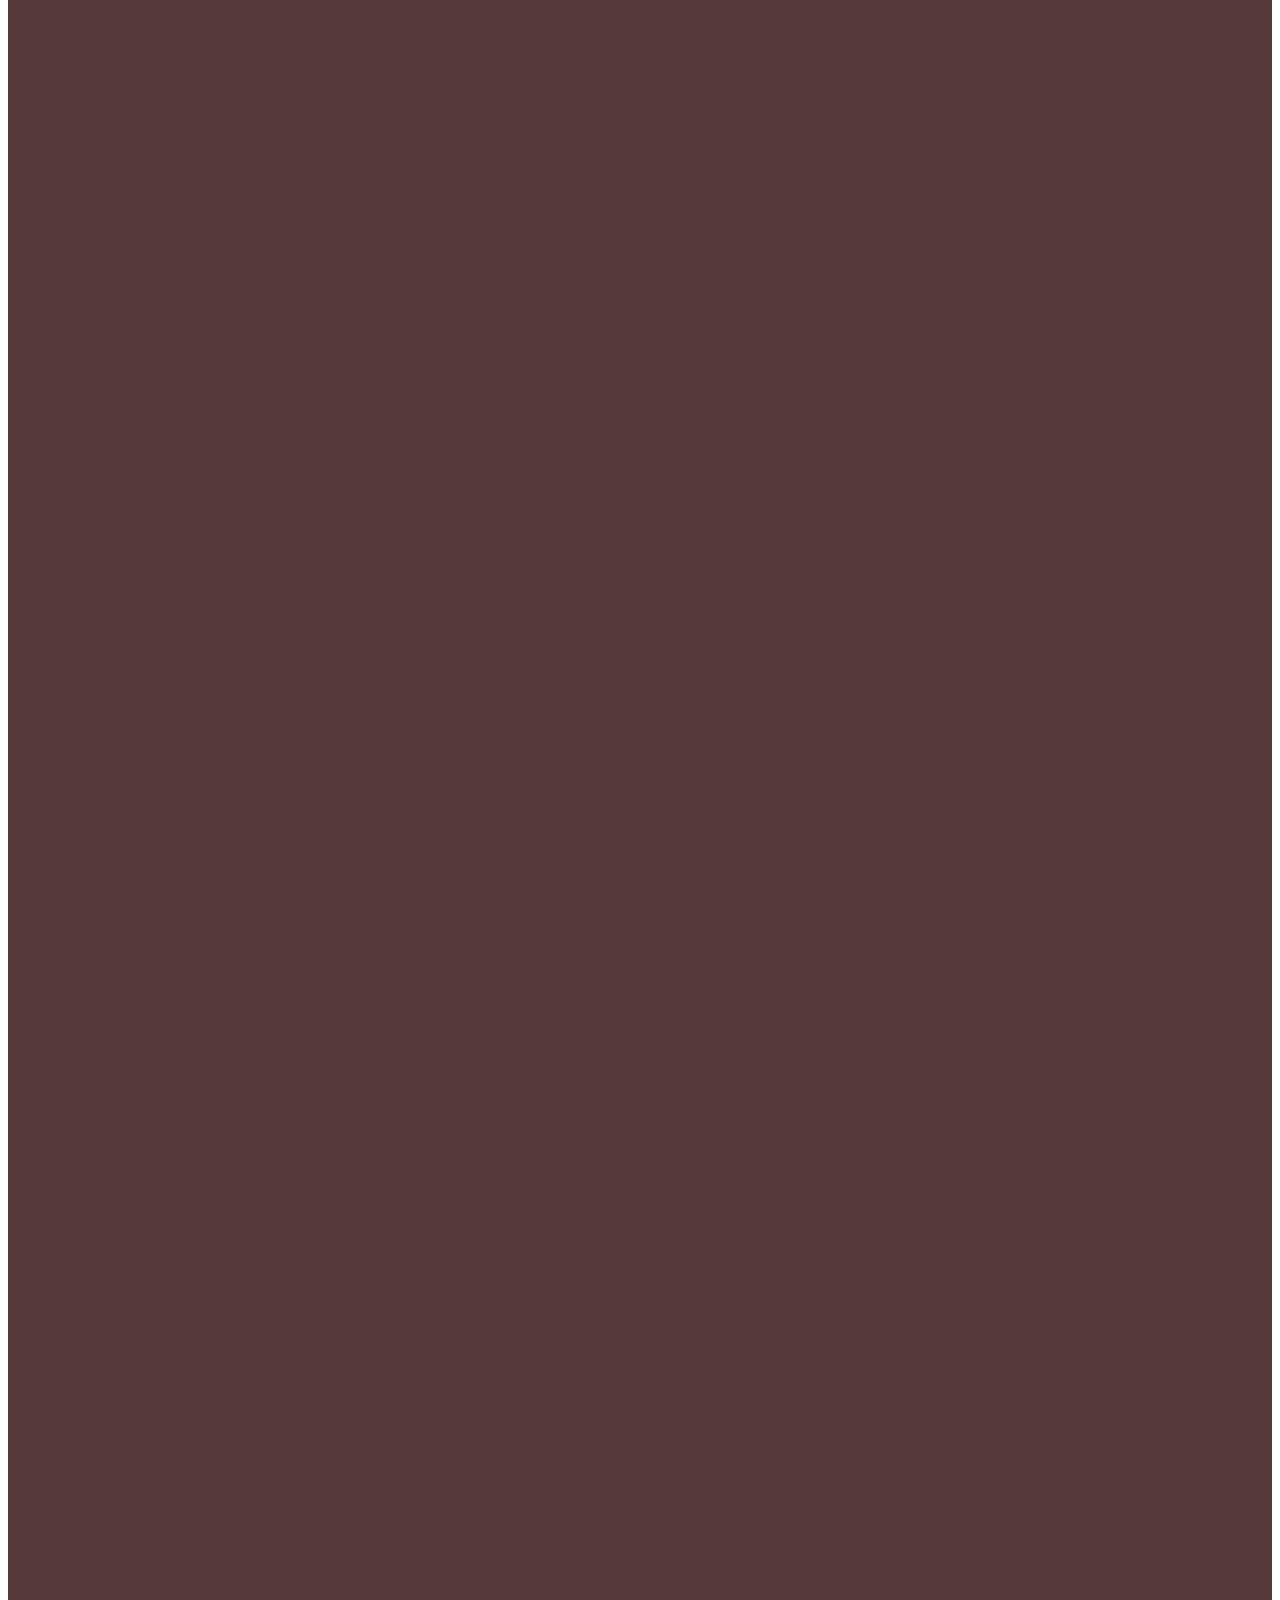
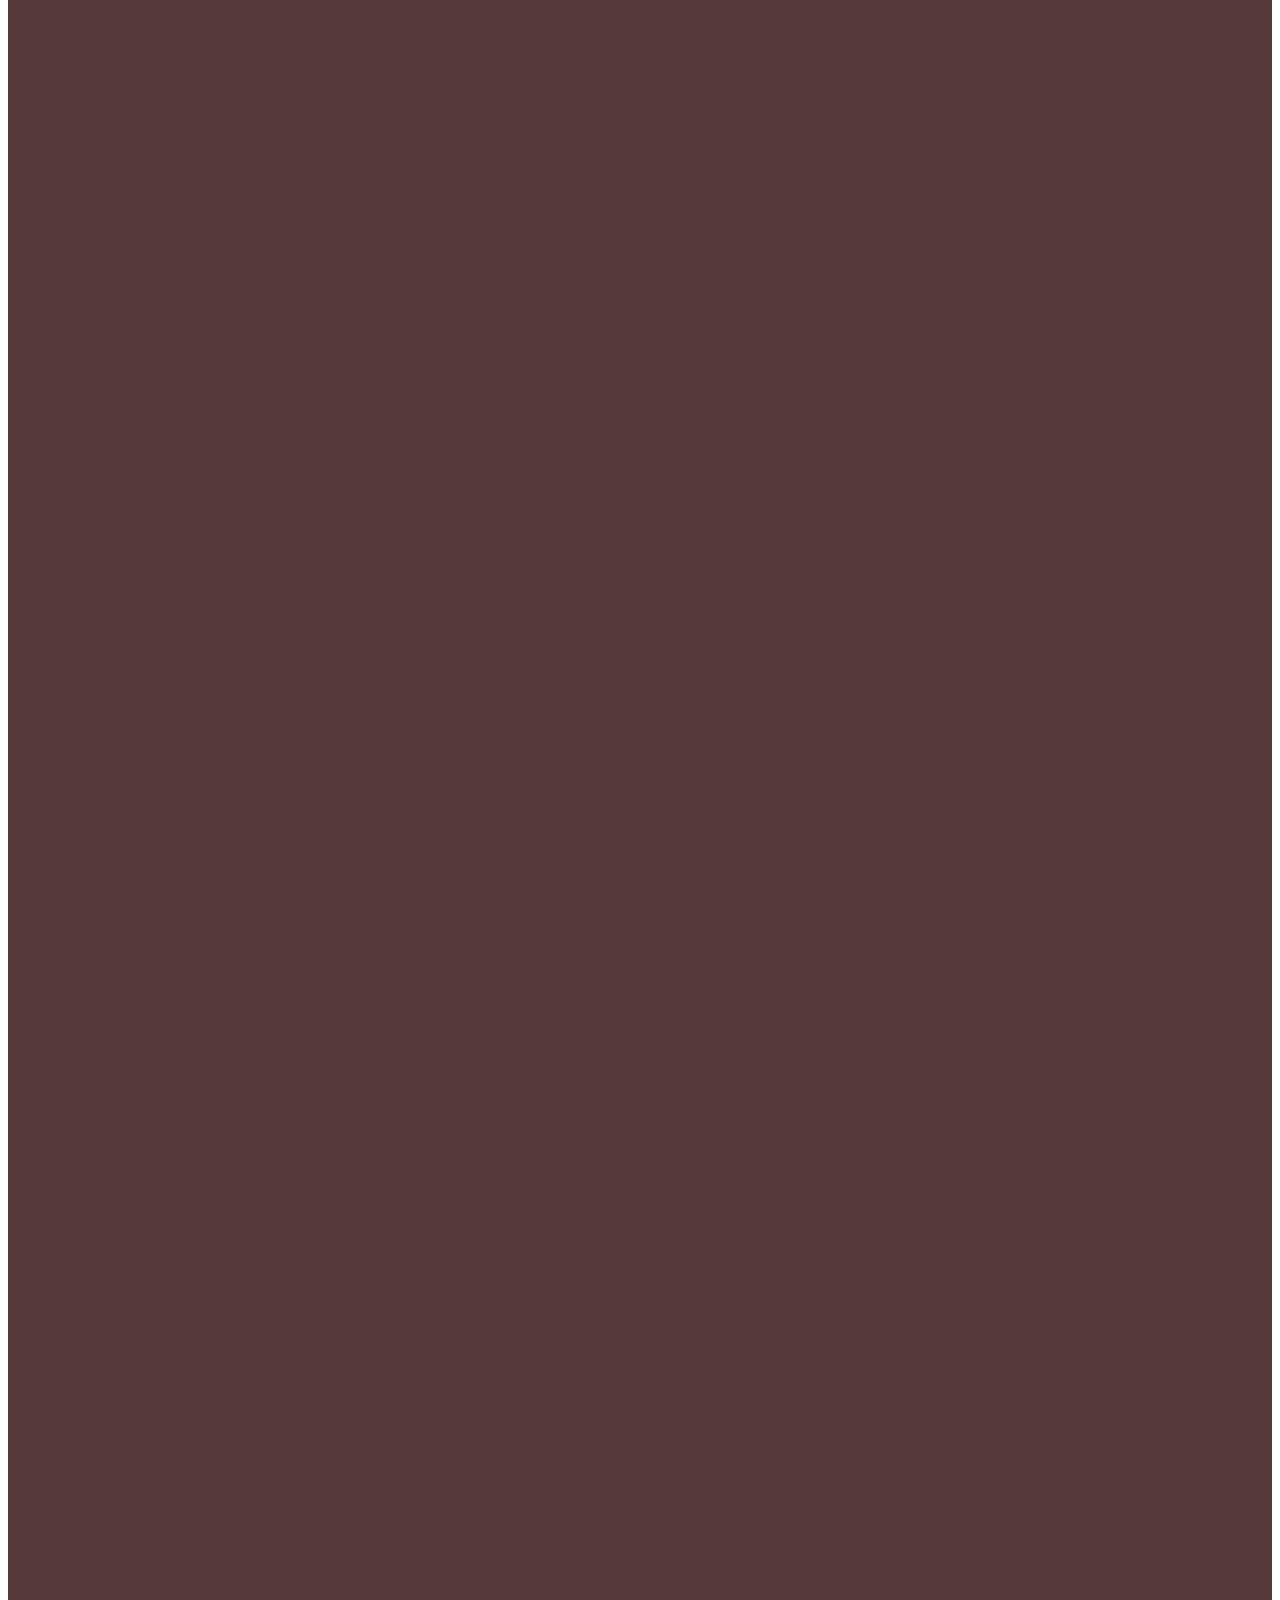
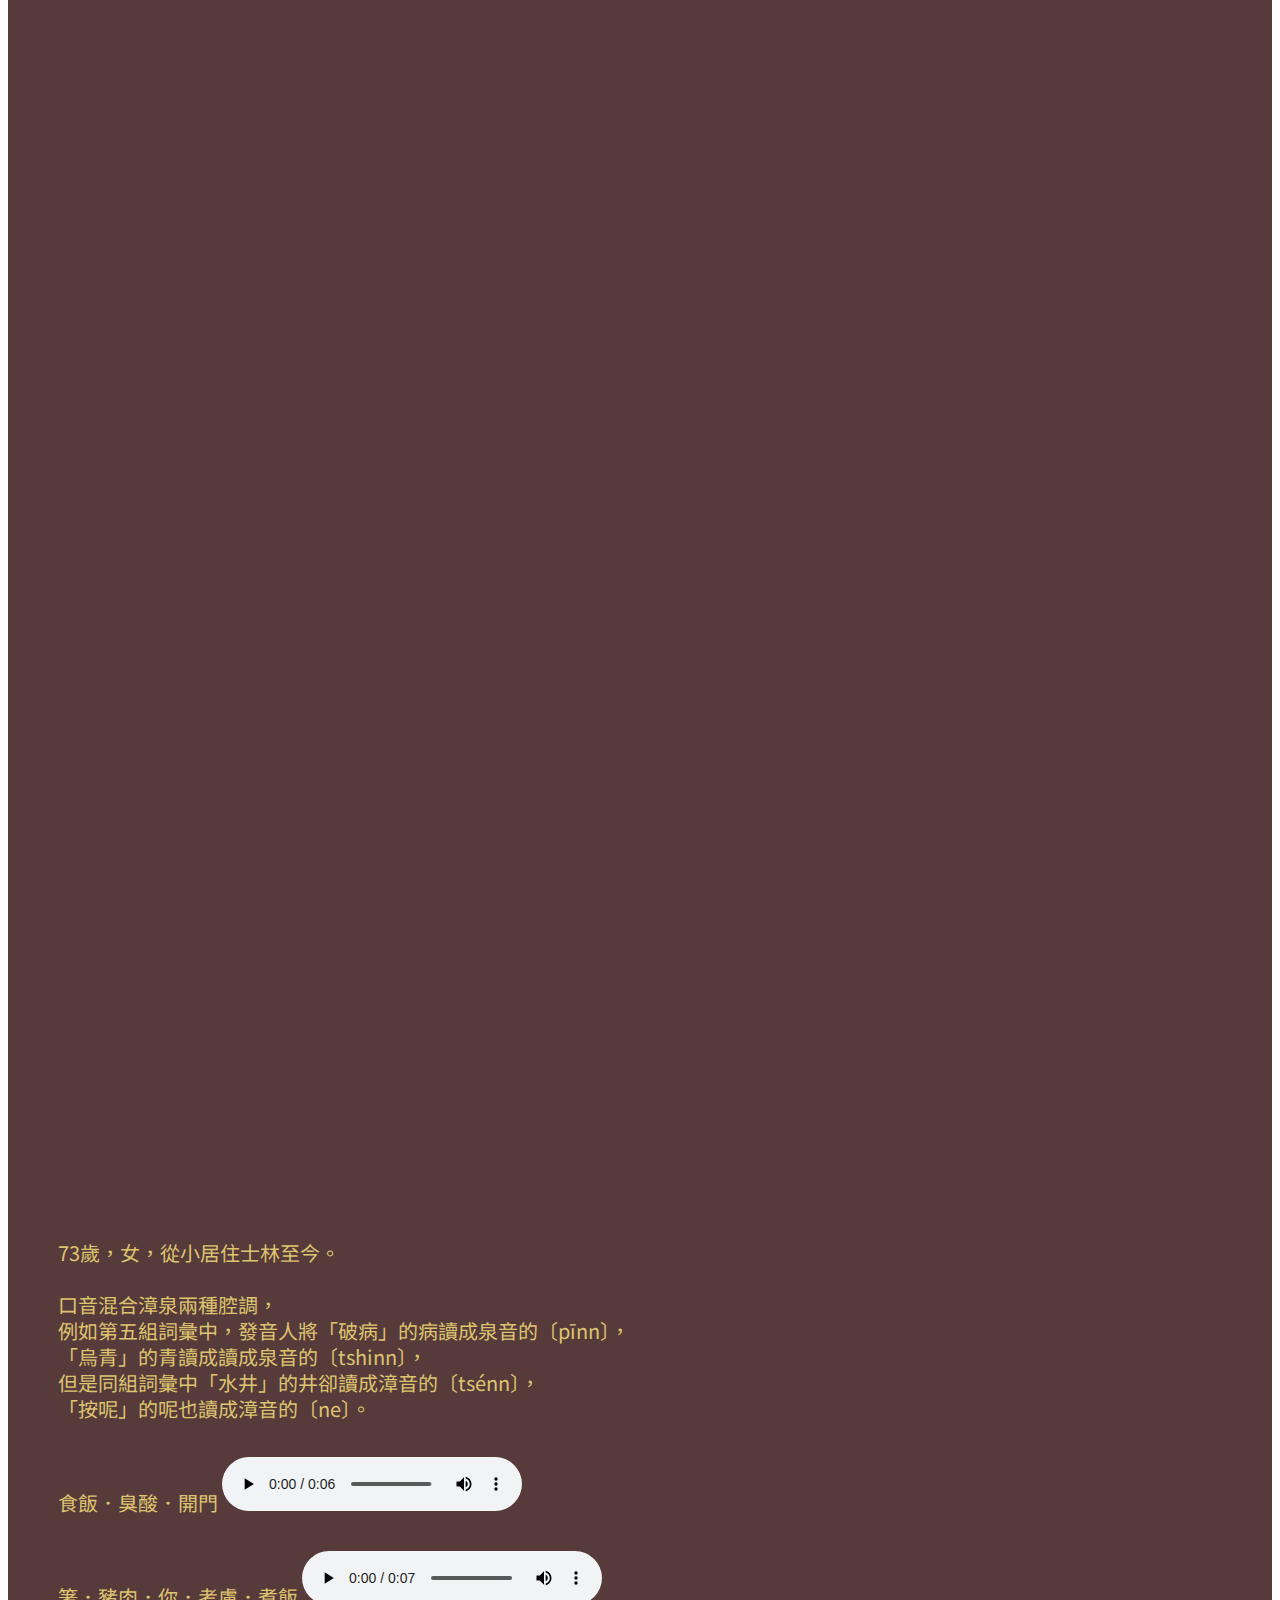
==== commit f6862131: "asdf" ====
--- a/index.html
+++ b/index.html
@@ -12,7 +12,21 @@
 
     <title>台灣閩南語口音分布調查</title>
     <style>
-
+        .bg {
+            background-image: url(assets/background1.jpg);
+        }
+
+        .bg1 {
+            background-image: url(assets/background2.jpg);
+        }
+
+        .bg2 {
+            background-image: url(assets/background3.jpg);
+        }
+
+        .bg3 {
+            background-image: url(assets/background4.jpg);
+        }
 
     </style>
 </head>
@@ -167,7 +181,7 @@
 
         <div style="height:100vh;background-color:#573B3A"></div>
         <div class="row">
-            <div id="mapimg" class="col-6 sticky-top" style="height:100vh;">
+            <div id="mapimg" class="col-6 sticky-top" style="height:100vh;background-image: url(assets/fullmap.png);">
                 <img src="assets/map.png" alt="workplace" usemap="#workmap" style="position:absolute;bottom:25px; right:0;height:250px; width:200px;">
                 <map name="workmap">
                     <area shape="circle" coords="145, 23 ,15" href="#north">
@@ -725,7 +739,7 @@
                     var thispos = $(this).offset().top;
                     var thish = $(this).height();
                     if (scrolled >= thispos && scrolled < thispos + thish) {
-                        $("#map-img").css({
+                        $("#mapimg").css({
                             "background-positionY": $(this).data("bgpos")
                         });
                     }
@@ -752,7 +766,7 @@
 
         <div style="height:170vh;background-color:#573B3A">
             <div style="height: 20vh;"></div>
-          
+
 
 
             <div style="height:170vh;background-color:#573B3A">
--- a/css/project.css
+++ b/css/project.css
@@ -42,21 +42,7 @@
 
 }
 
-.bg {
-    background-image: url(/assets/background1.jpg);
-}
 
-.bg1 {
-    background-image: url(/assets/background2.jpg);
-}
-
-.bg2 {
-    background-image: url(/assets/background3.jpg);
-}
-
-.bg3 {
-    background-image: url(/assets/background4.jpg);
-}
 
 .slideanimate {
     visibility: hidden;
@@ -94,7 +80,7 @@
     }
 }
 #mapimg{
-    background-image: url("/assets/fullmap.png");
+    
     background-position:-20% 0;
     animation: move 1s linear forwards;
     background-repeat:no-repeat;
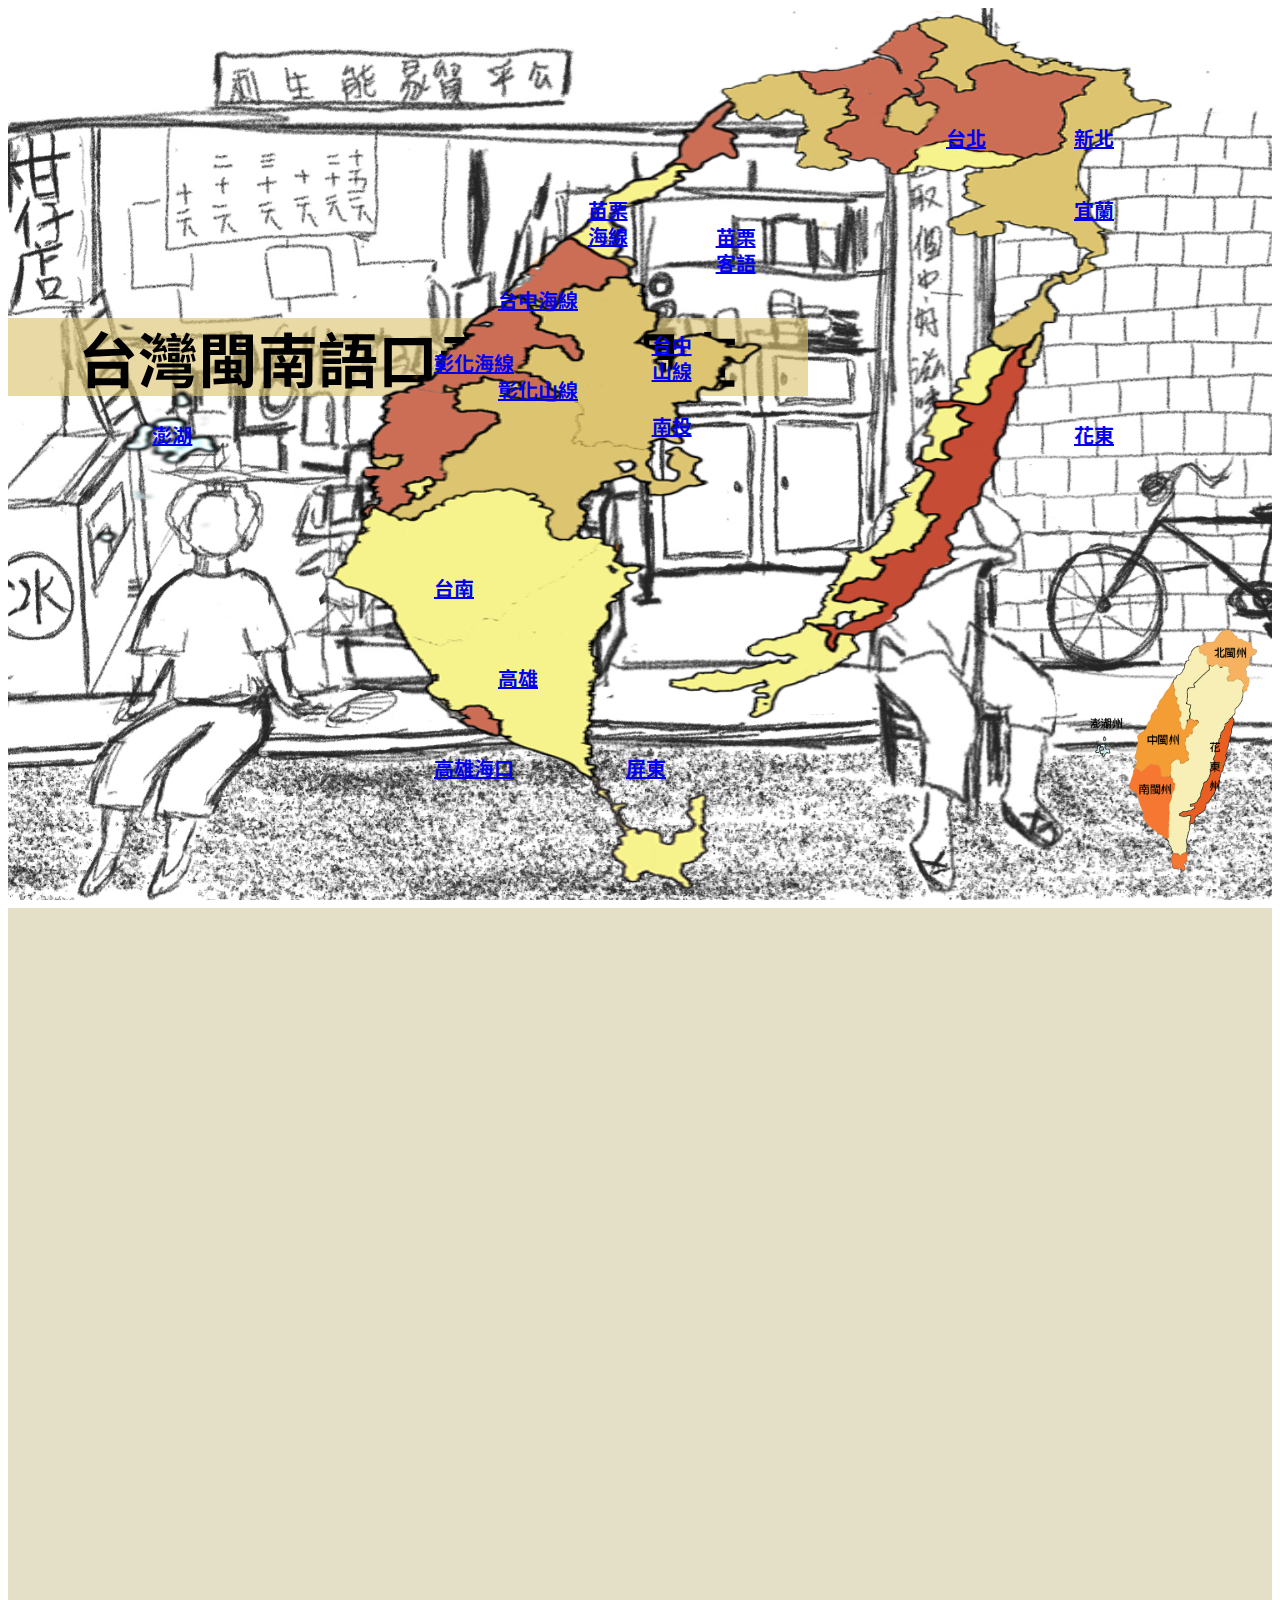
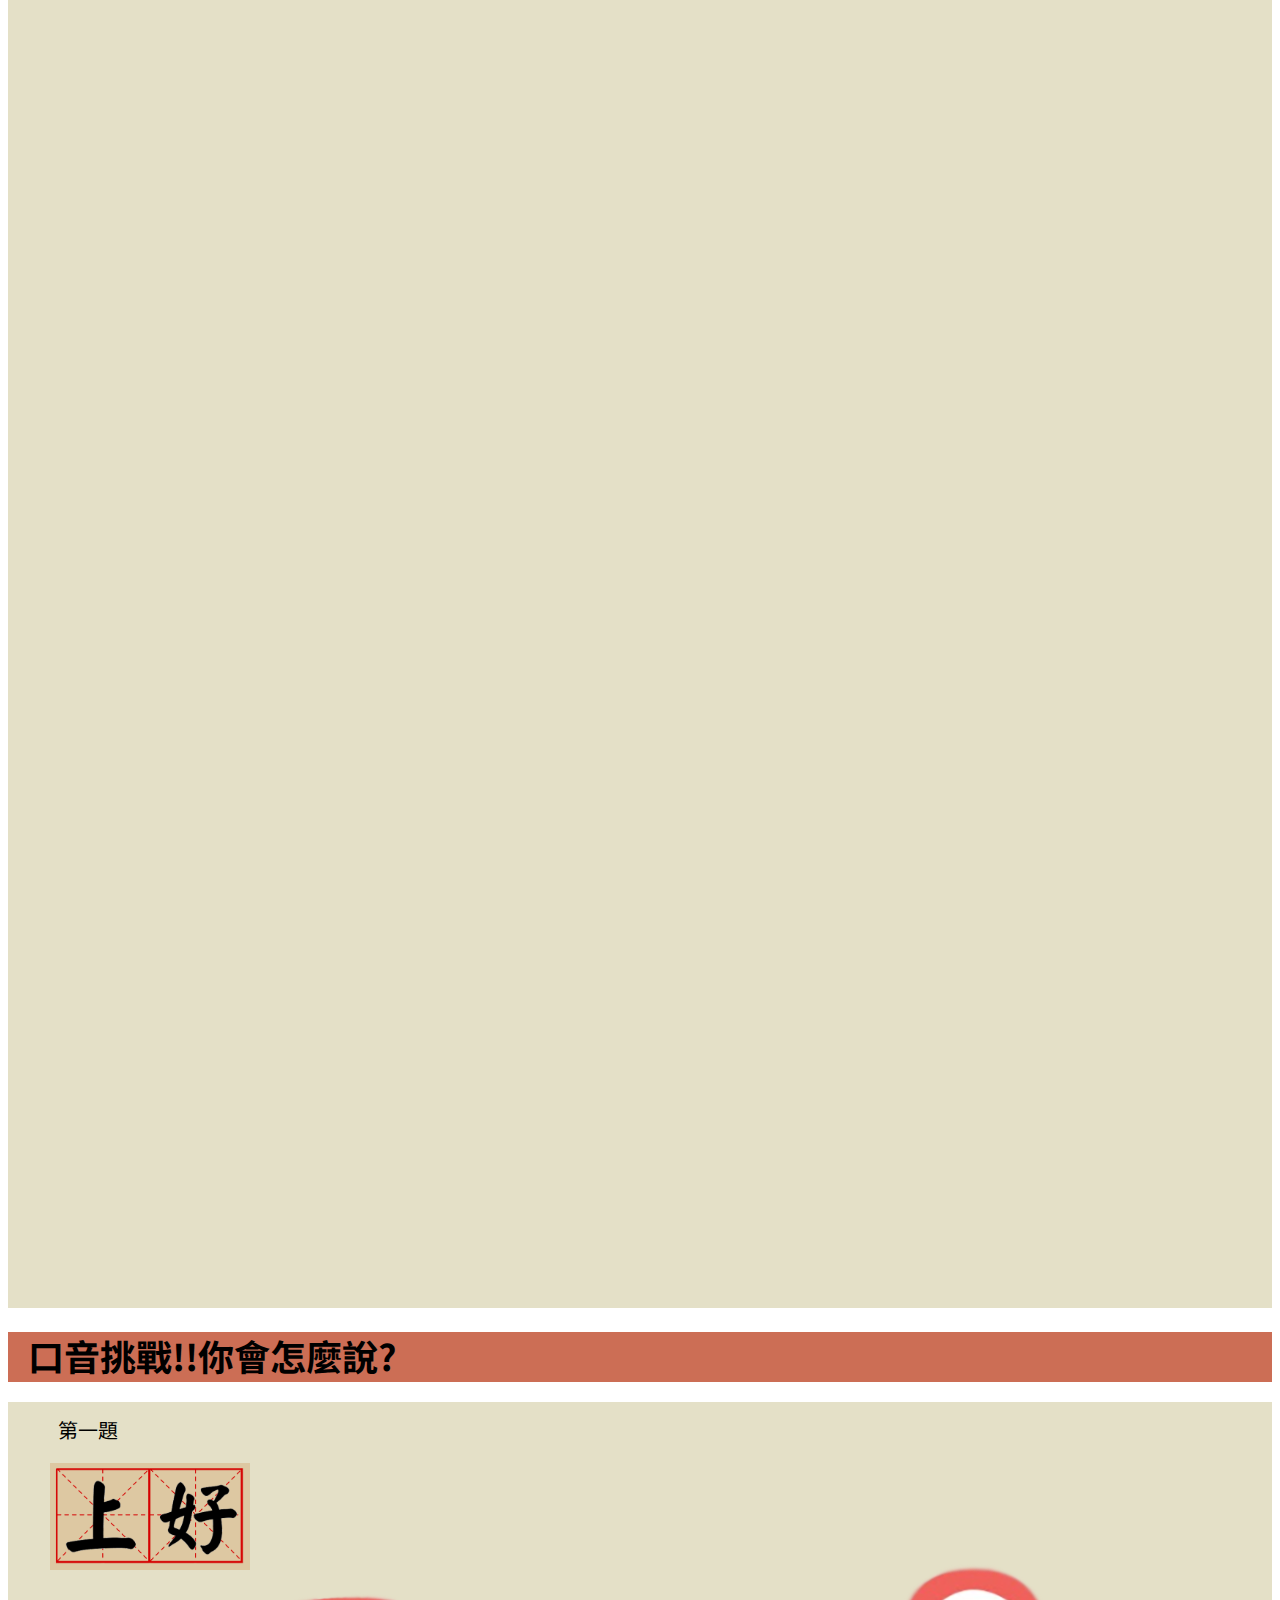
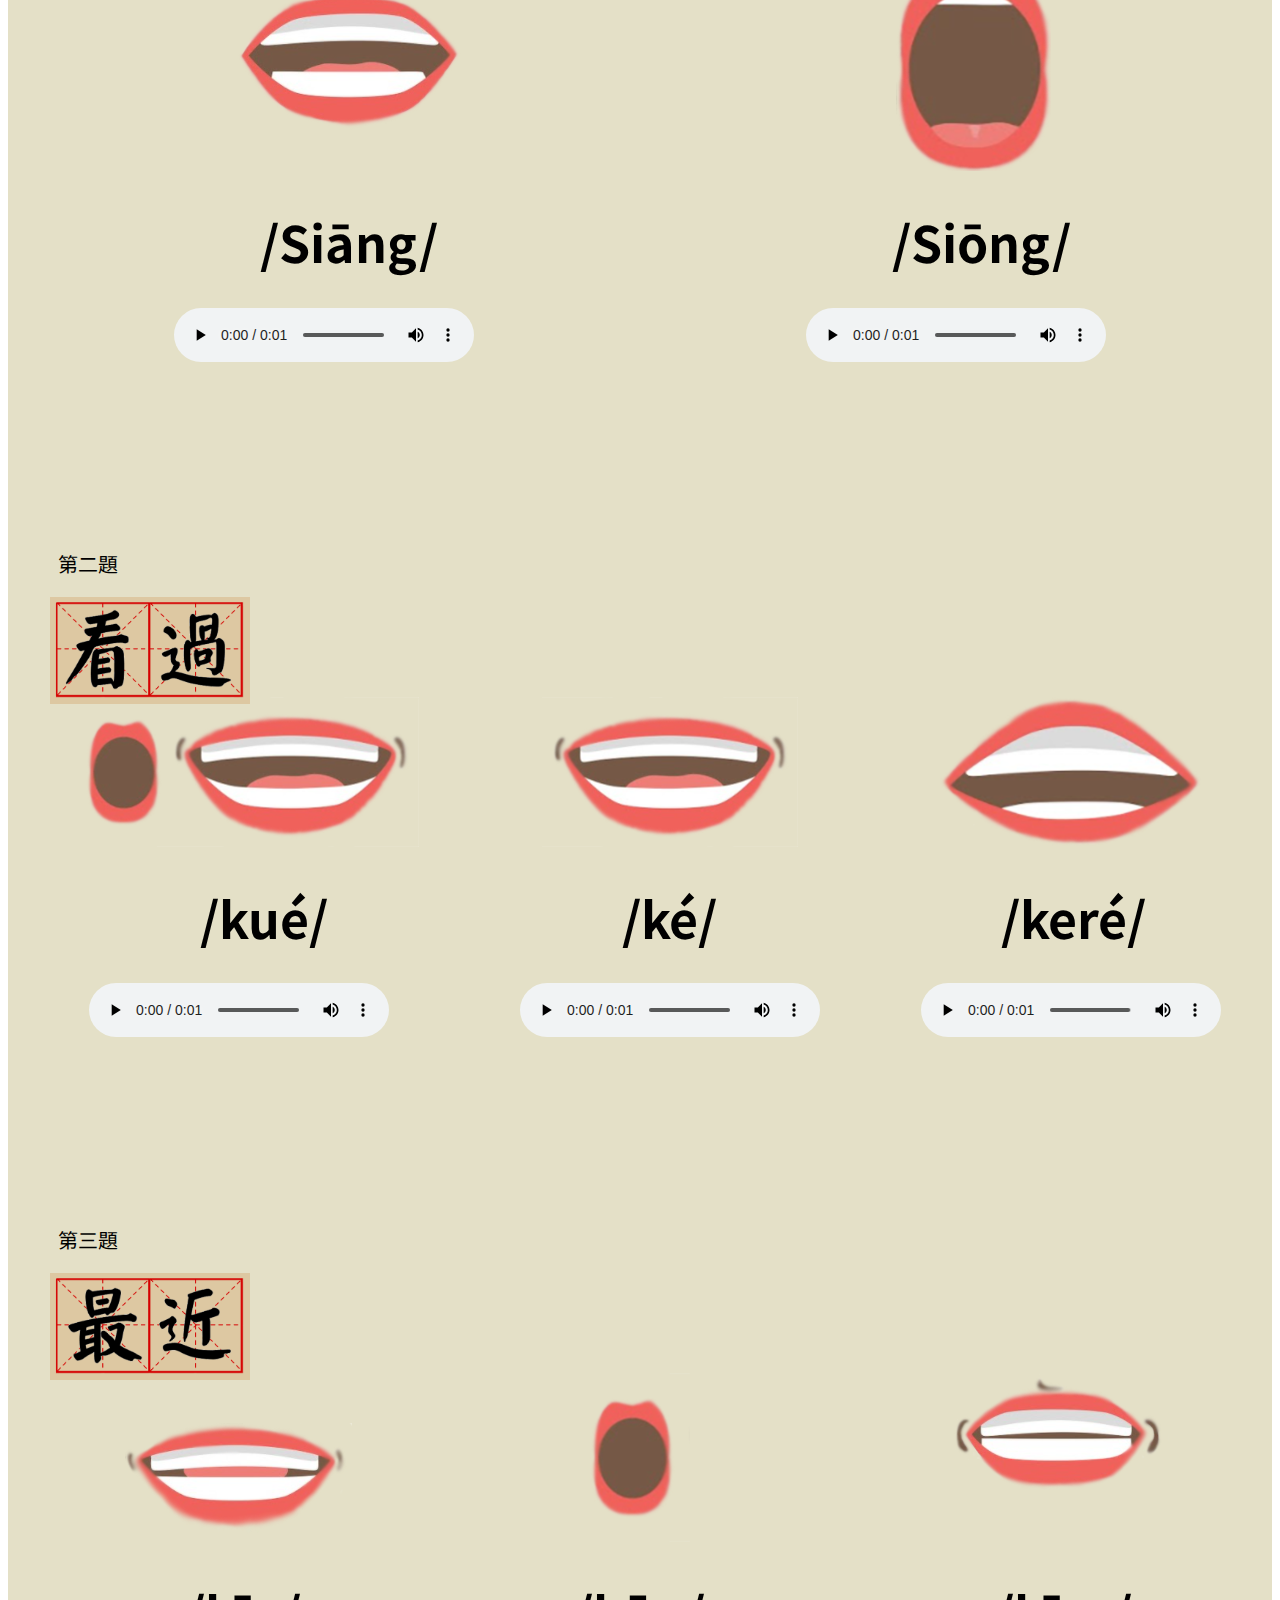
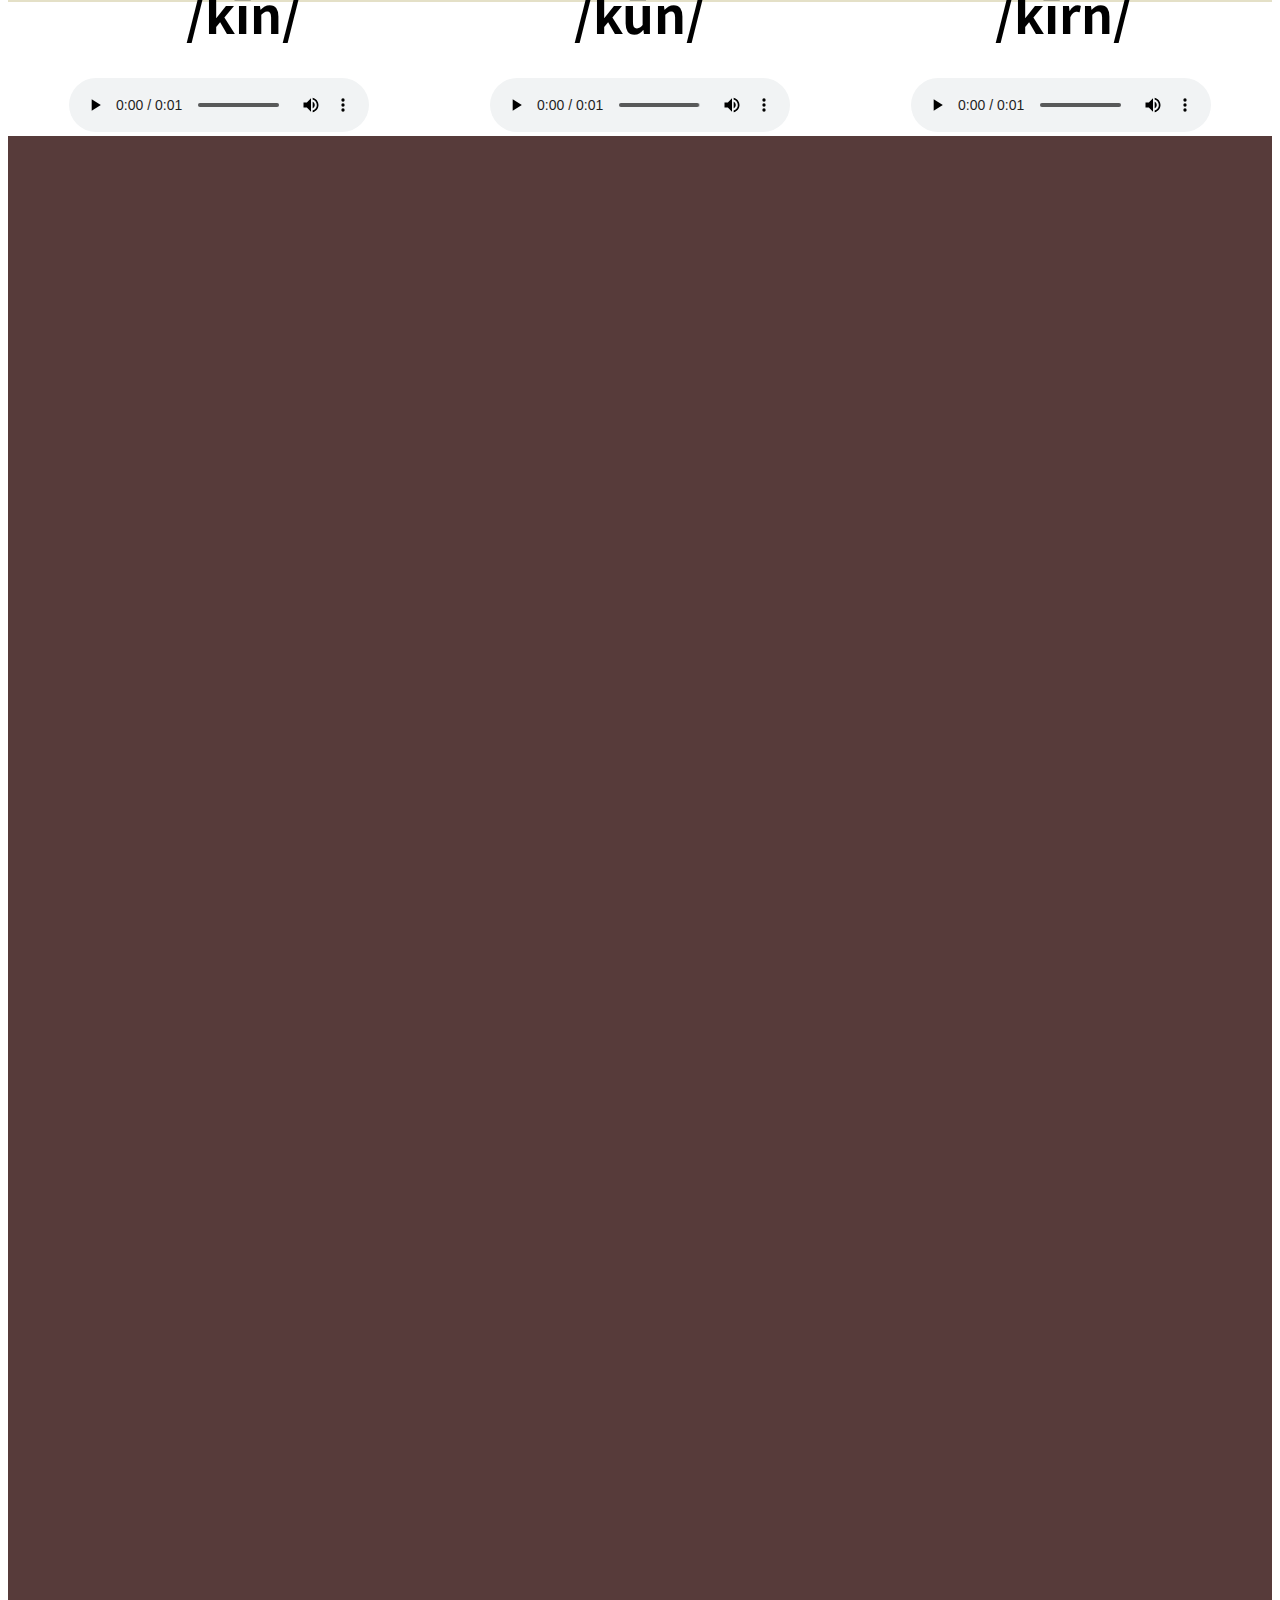
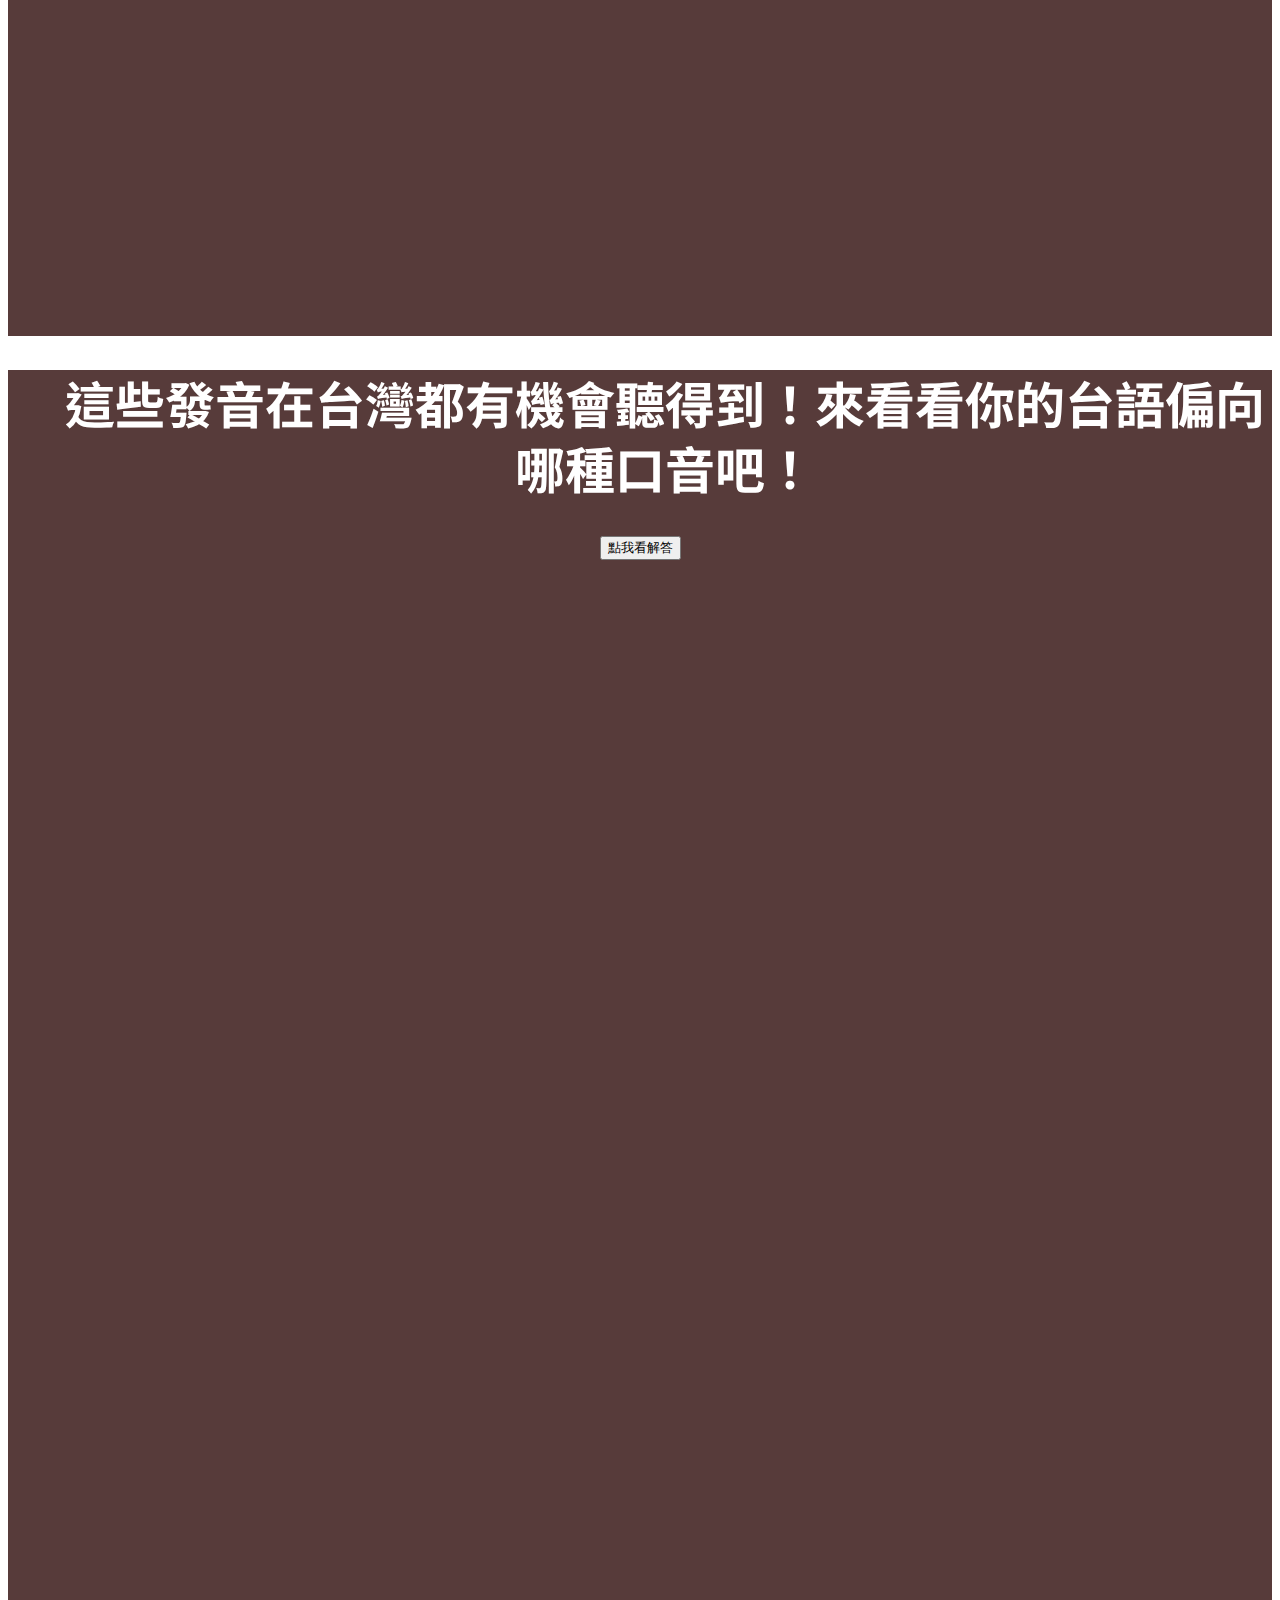
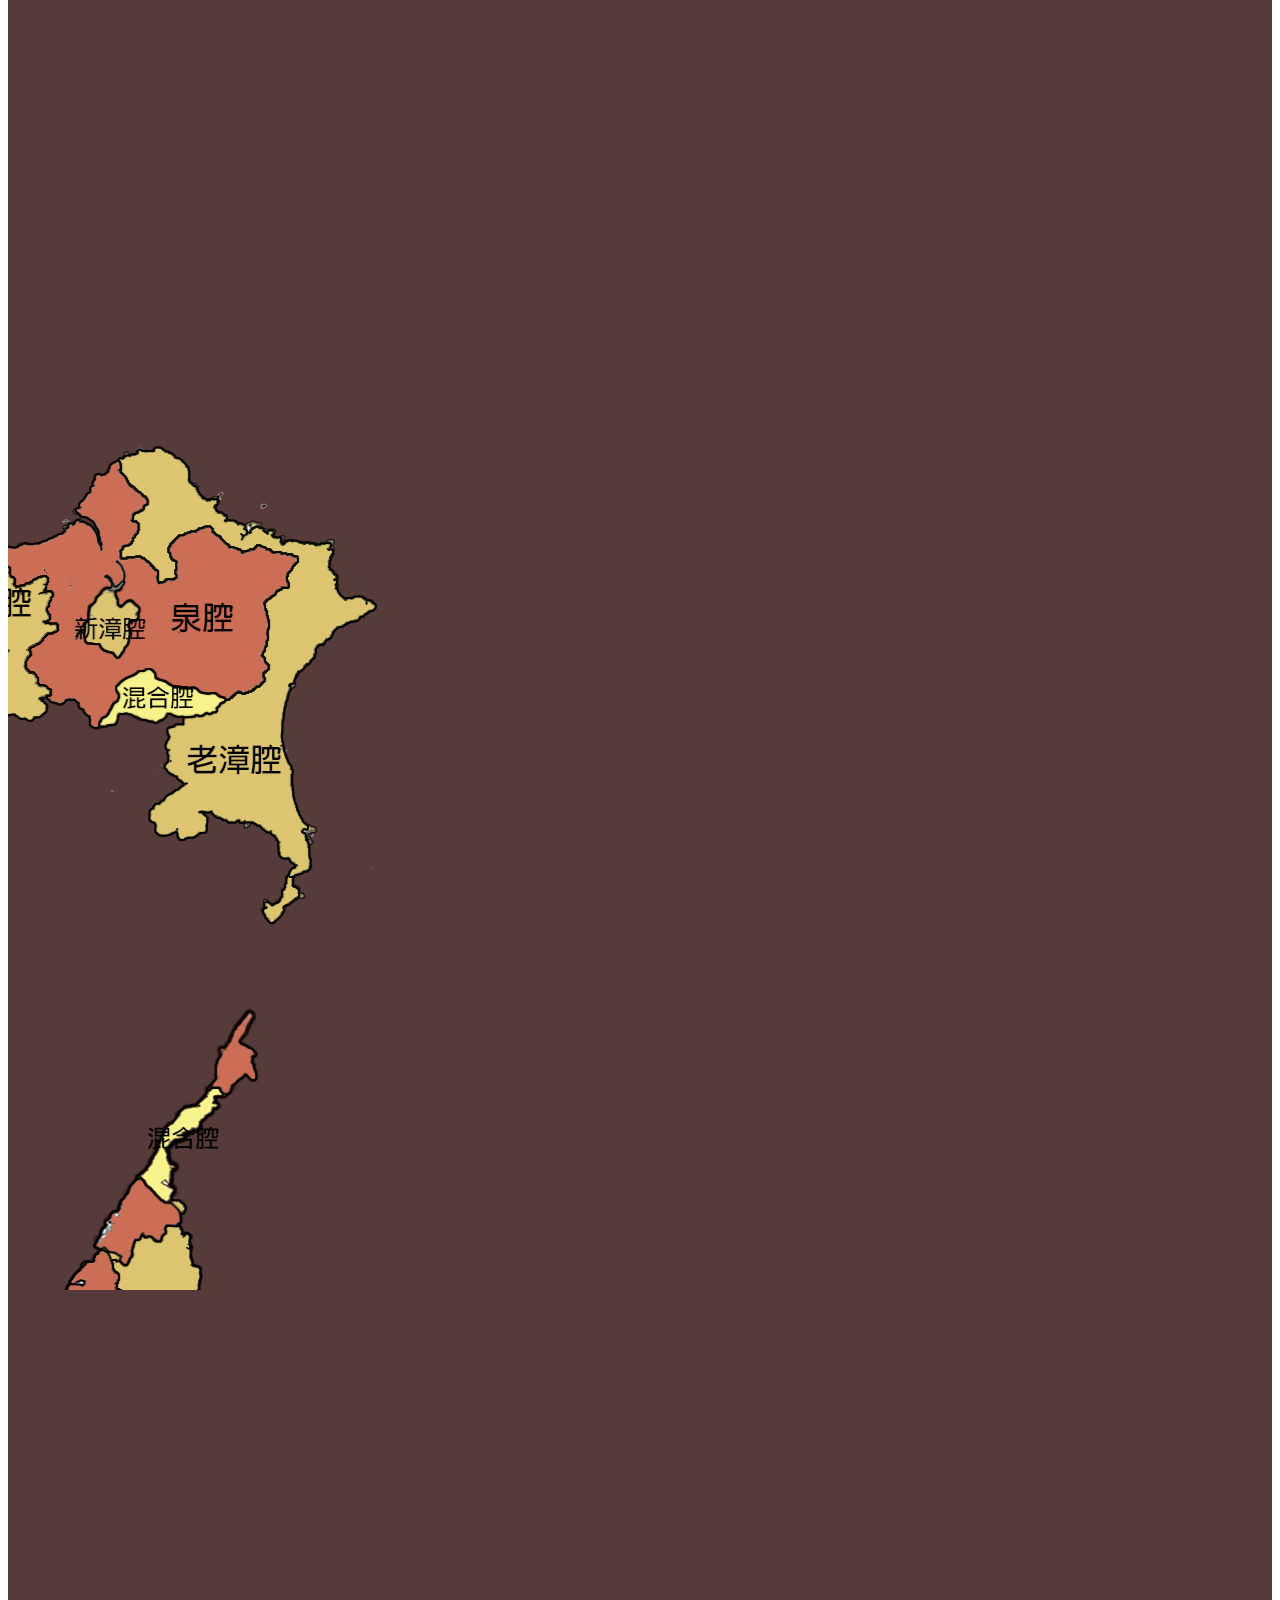
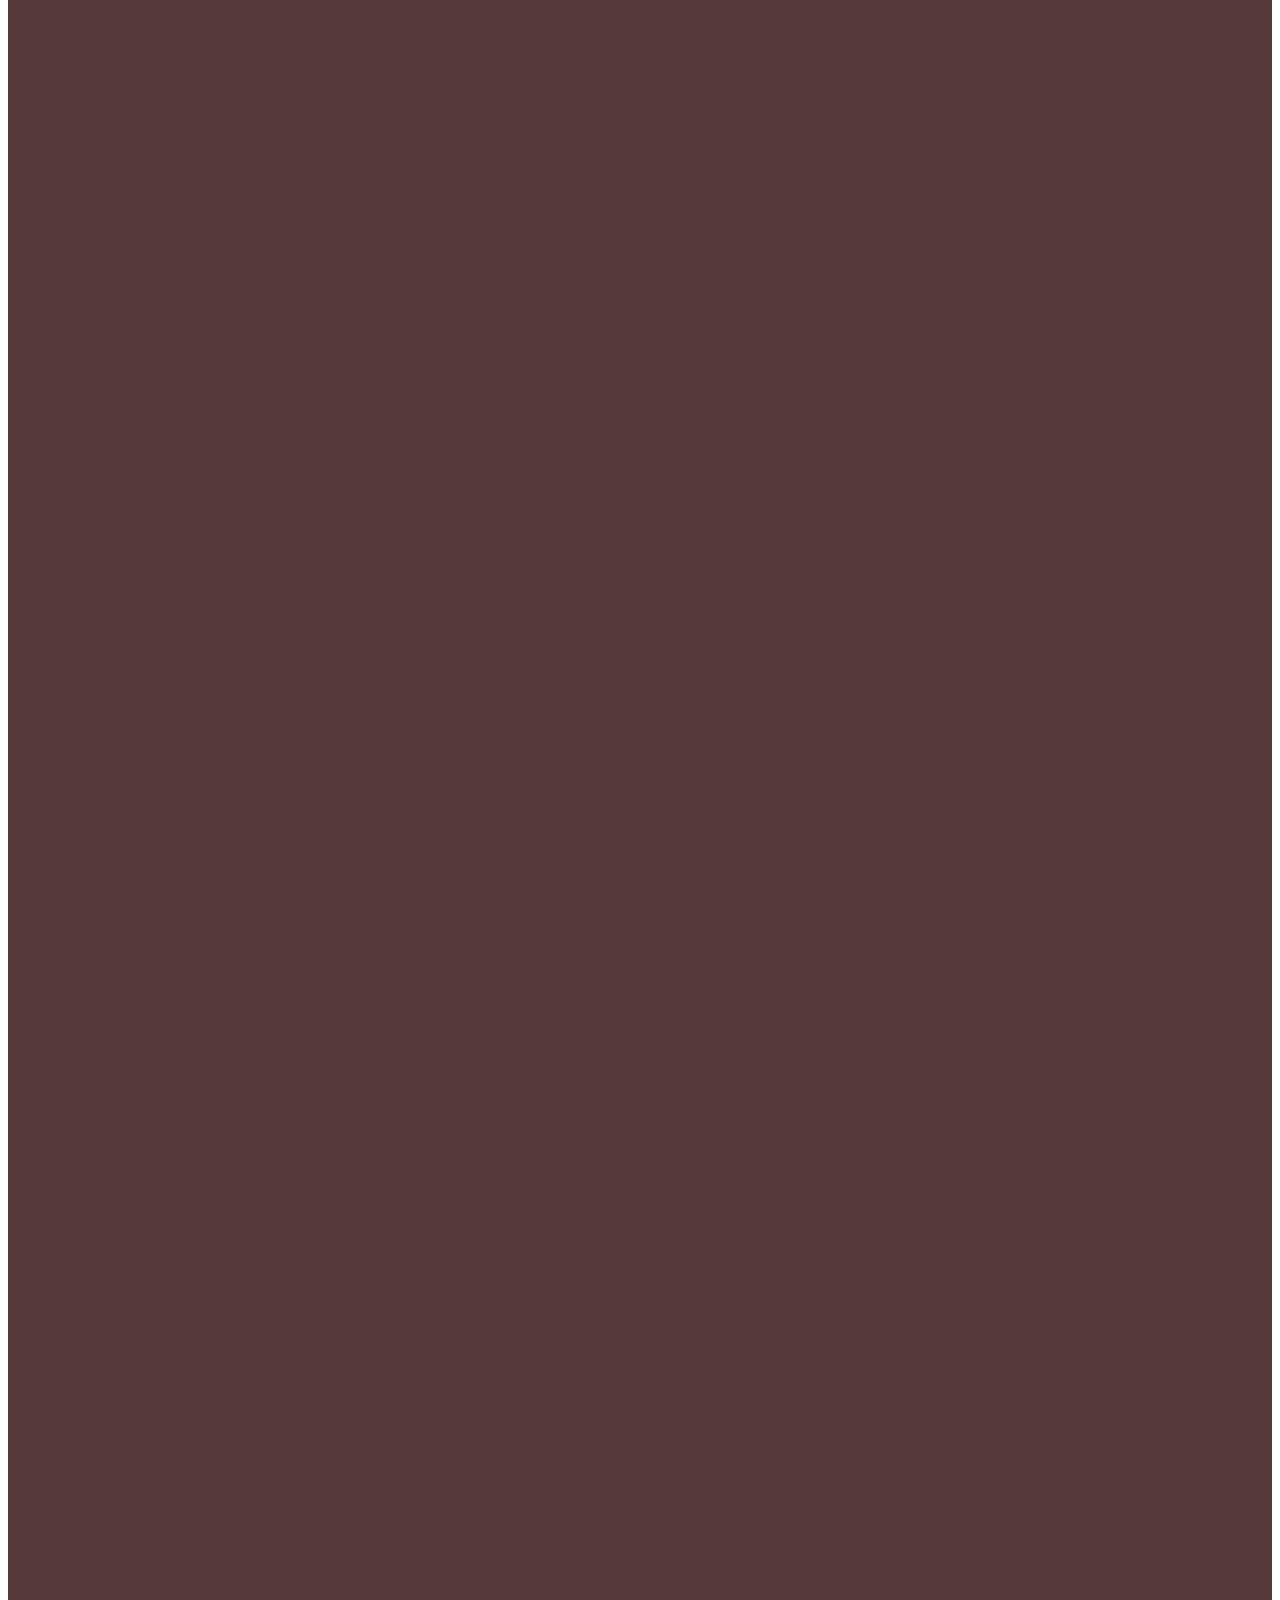
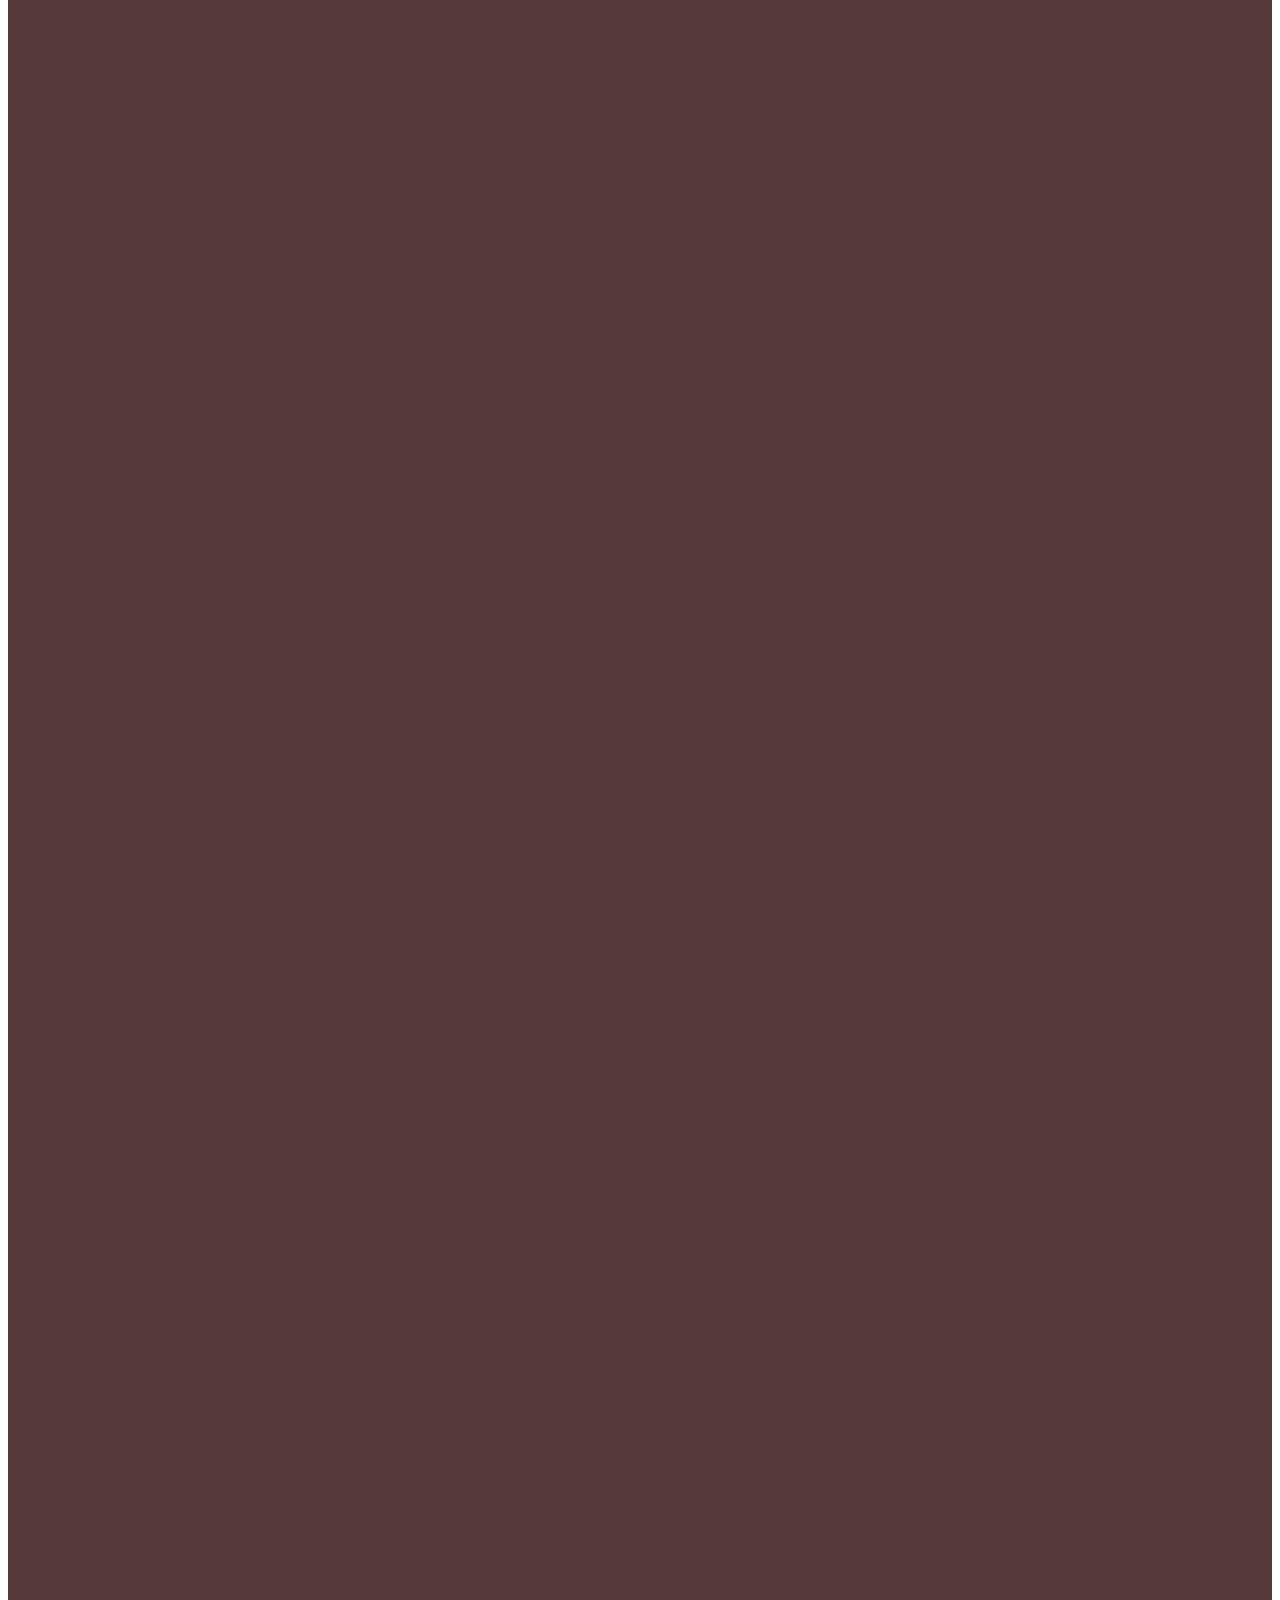
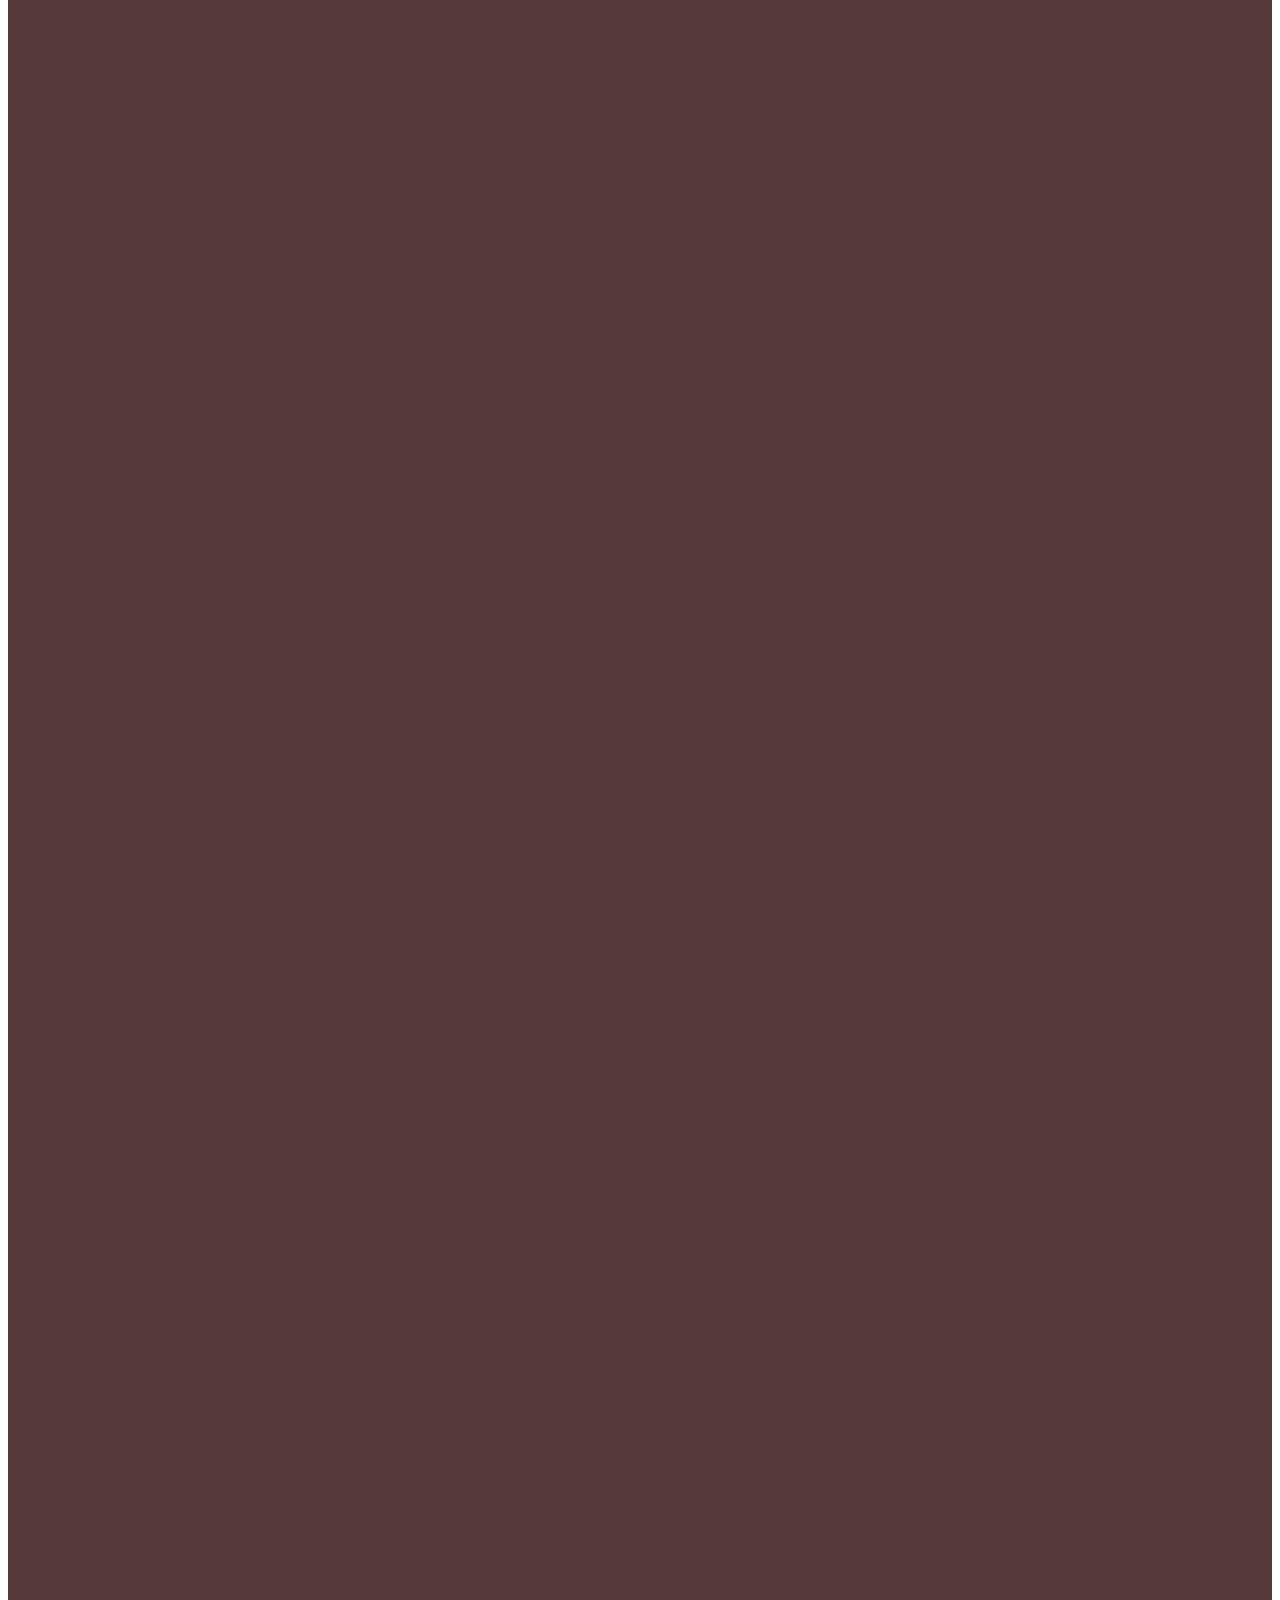
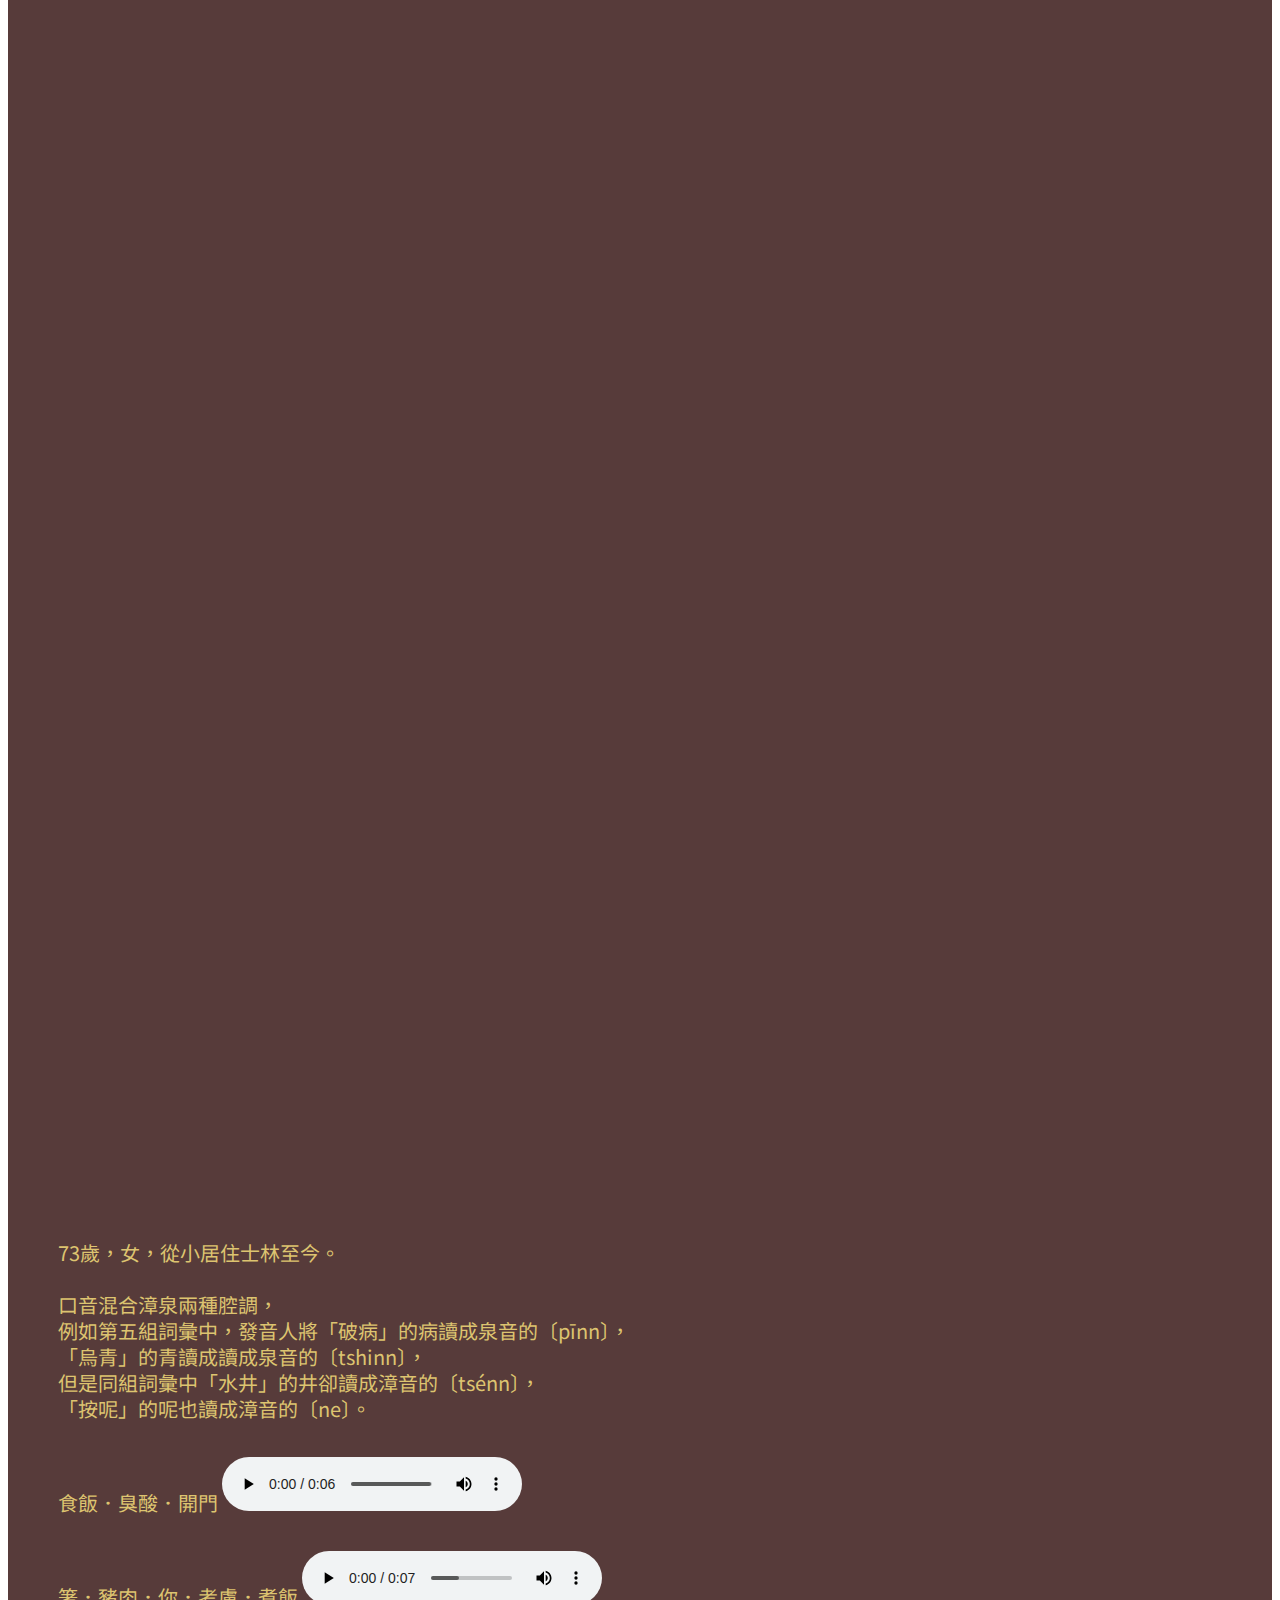
==== commit ae50bcf4: "Update index.html" ====
--- a/index.html
+++ b/index.html
@@ -181,7 +181,7 @@
 
         <div style="height:100vh;background-color:#573B3A"></div>
         <div class="row">
-            <div id="mapimg" class="col-6 sticky-top" style="height:100vh;background-image: url(assets/fullmap.png);">
+            <div id="mapimg" class="col-6 sticky-top" style="height:100vh;background-image:url(assets/fullmap.png);">
                 <img src="assets/map.png" alt="workplace" usemap="#workmap" style="position:absolute;bottom:25px; right:0;height:250px; width:200px;">
                 <map name="workmap">
                     <area shape="circle" coords="145, 23 ,15" href="#north">
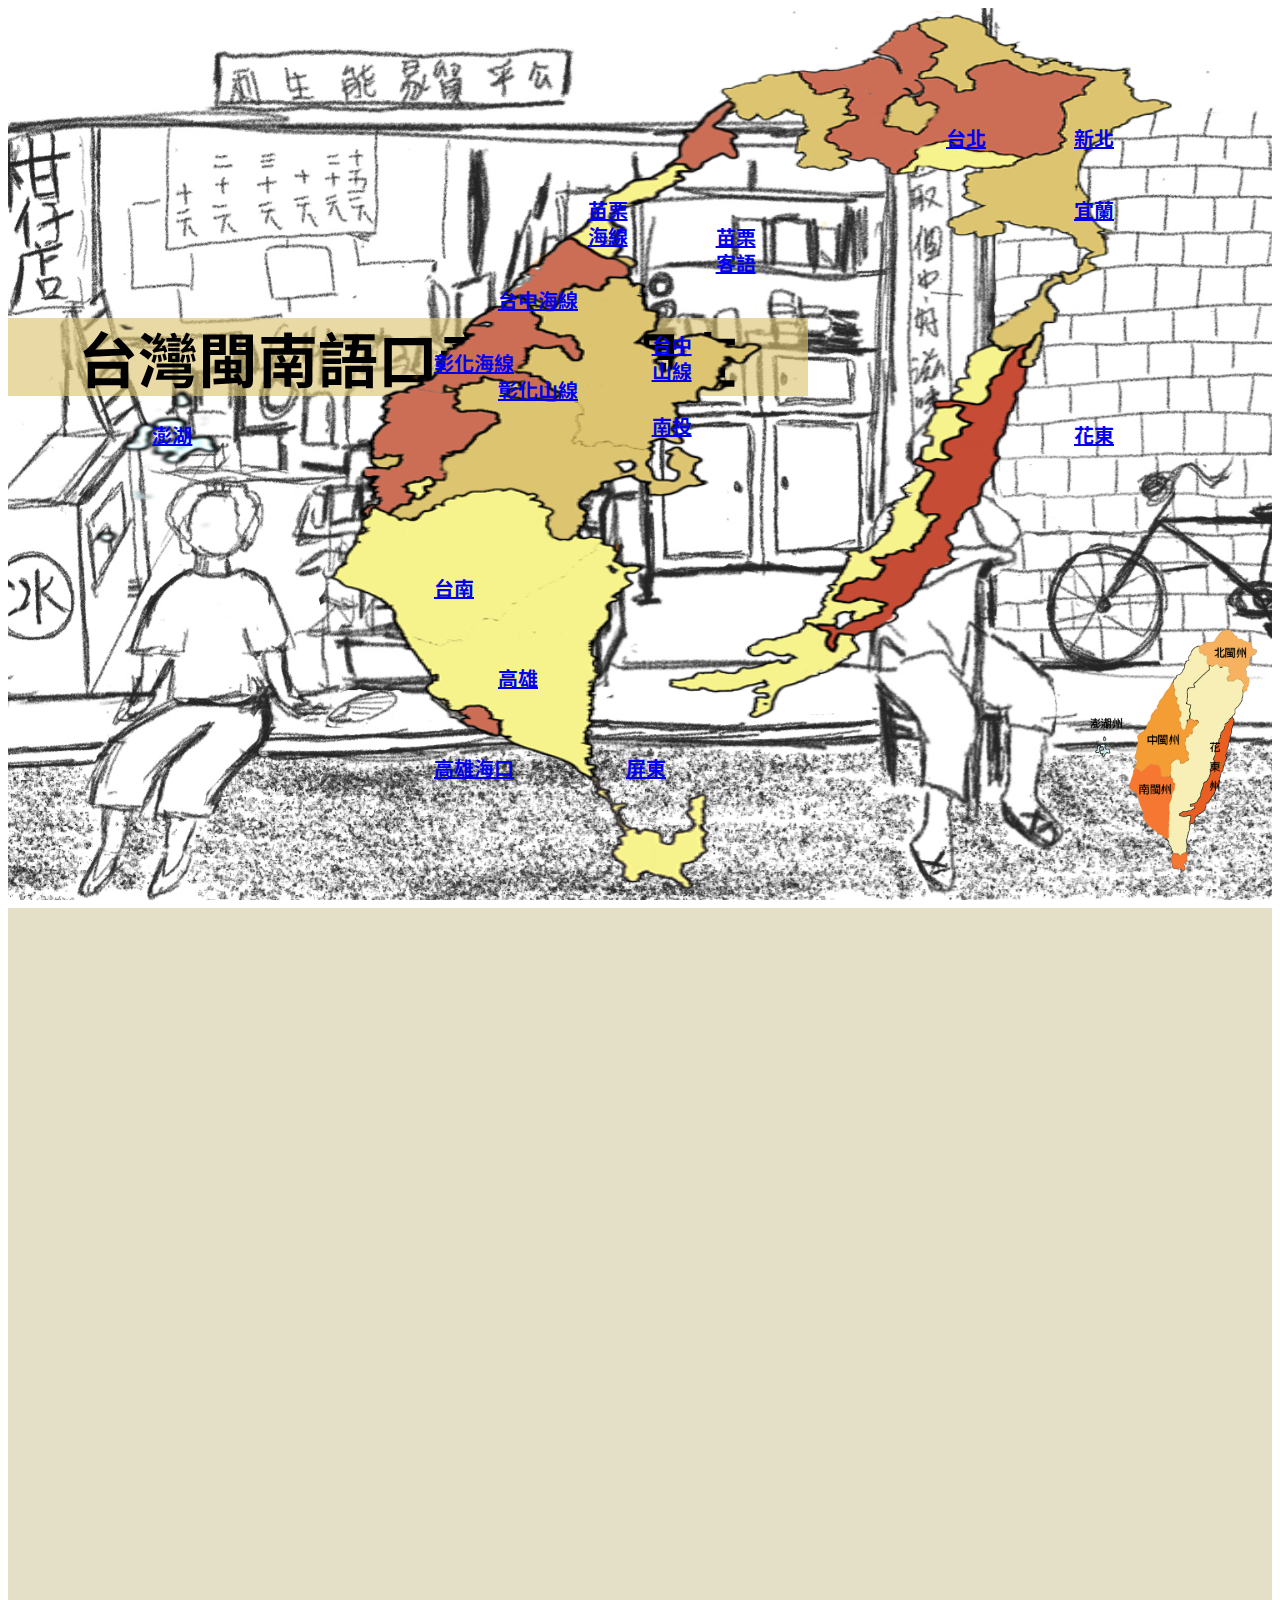
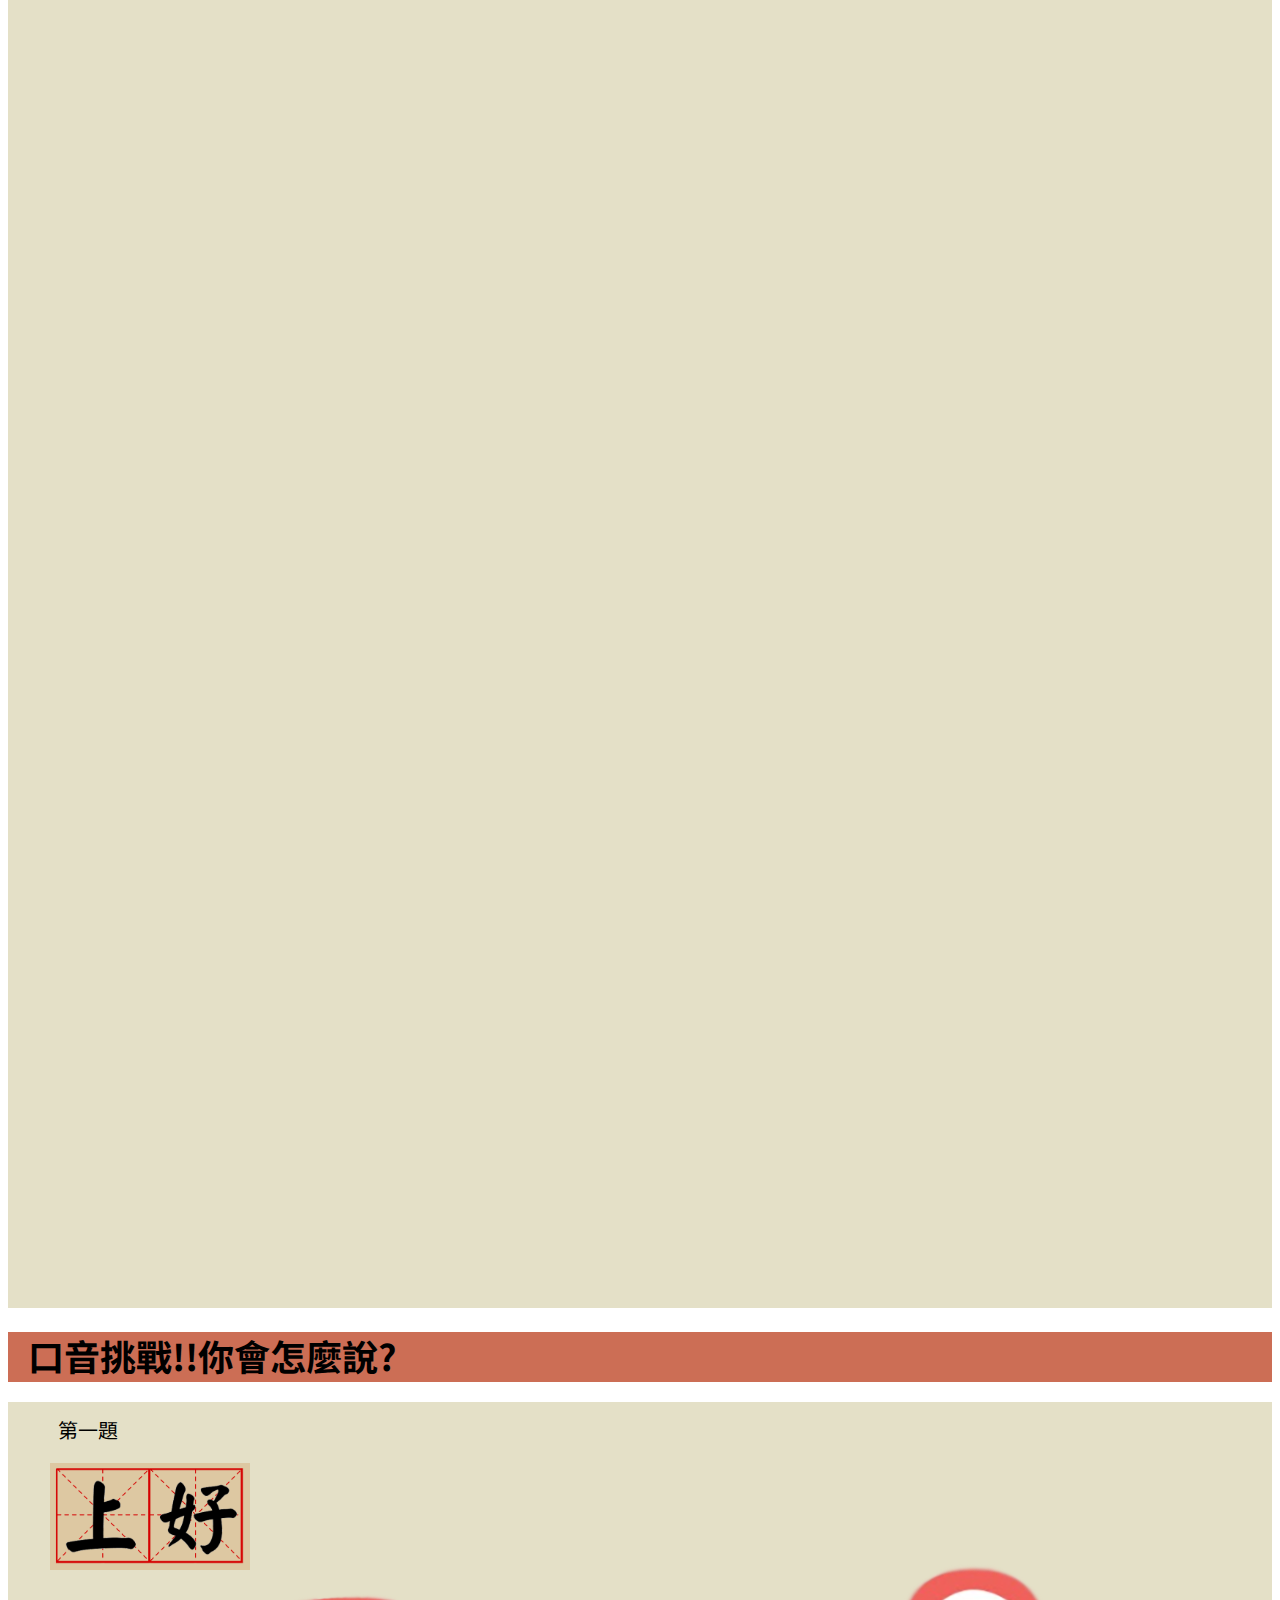
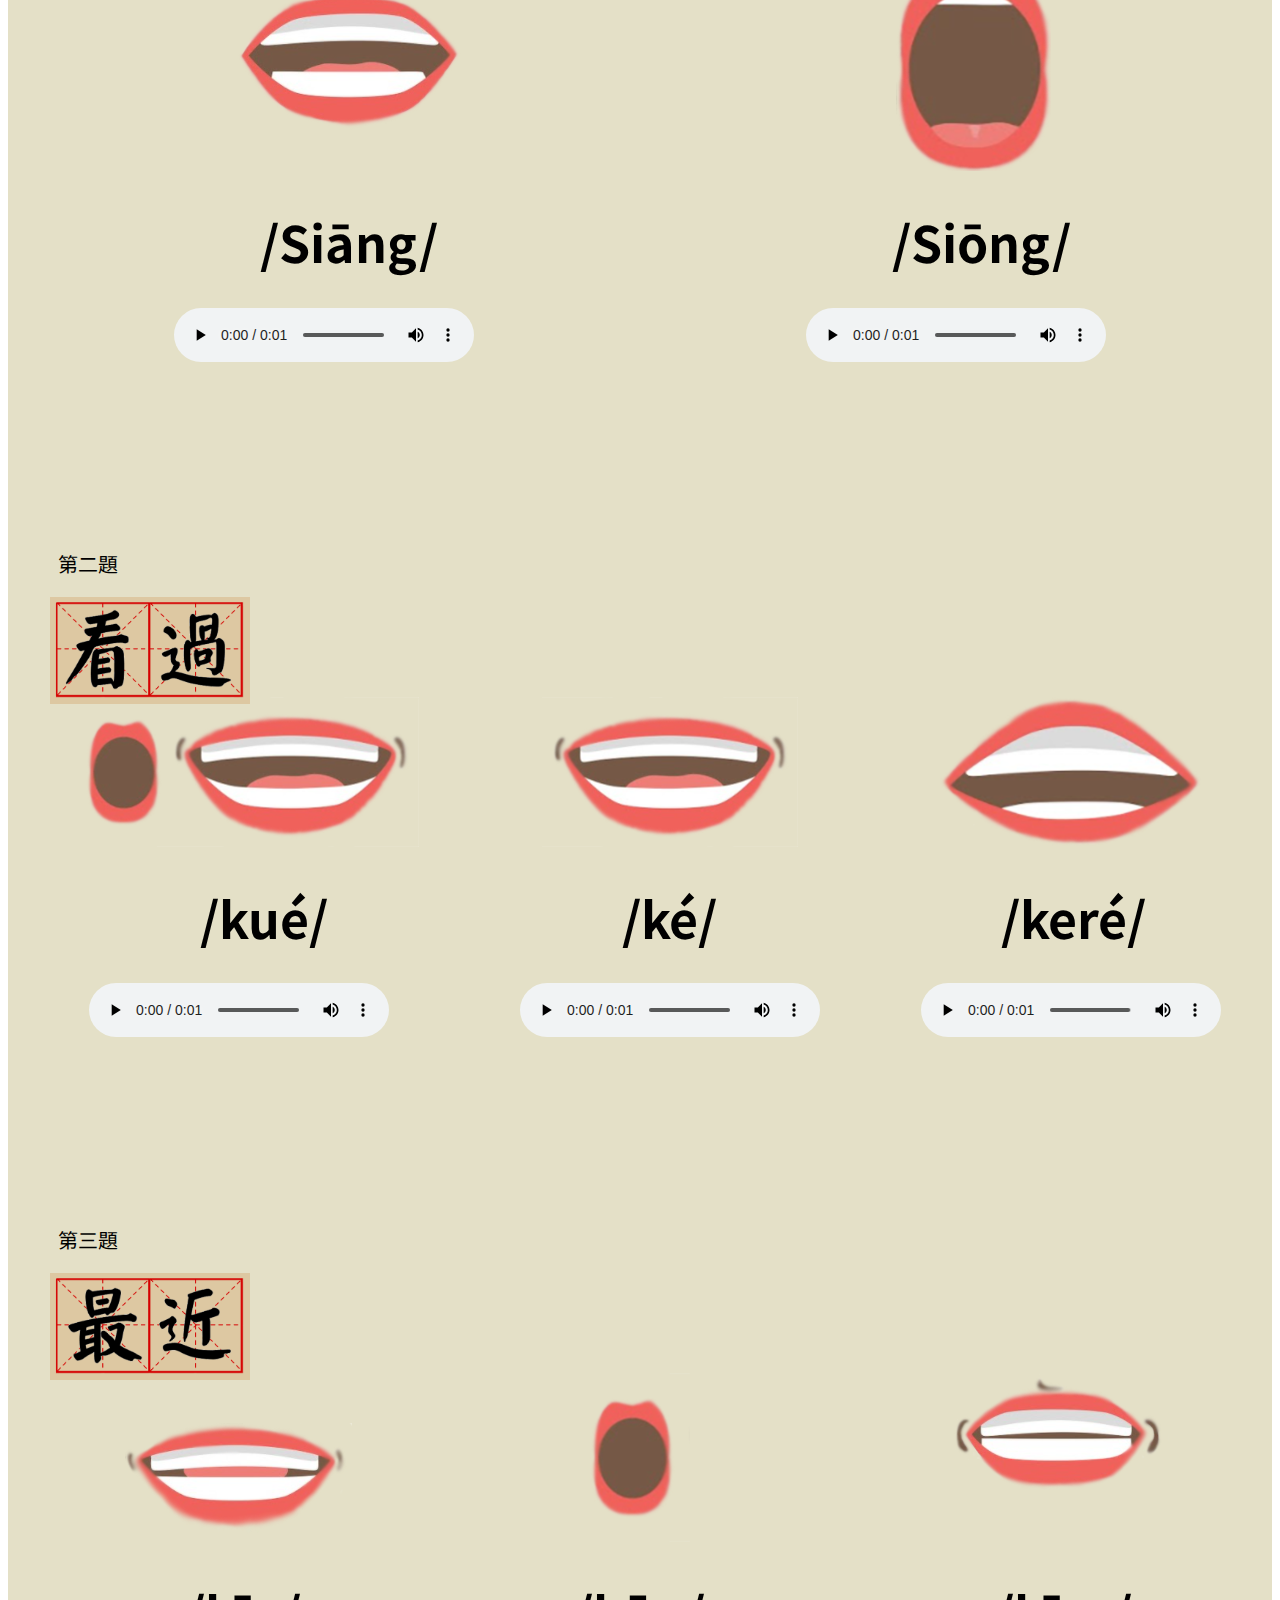
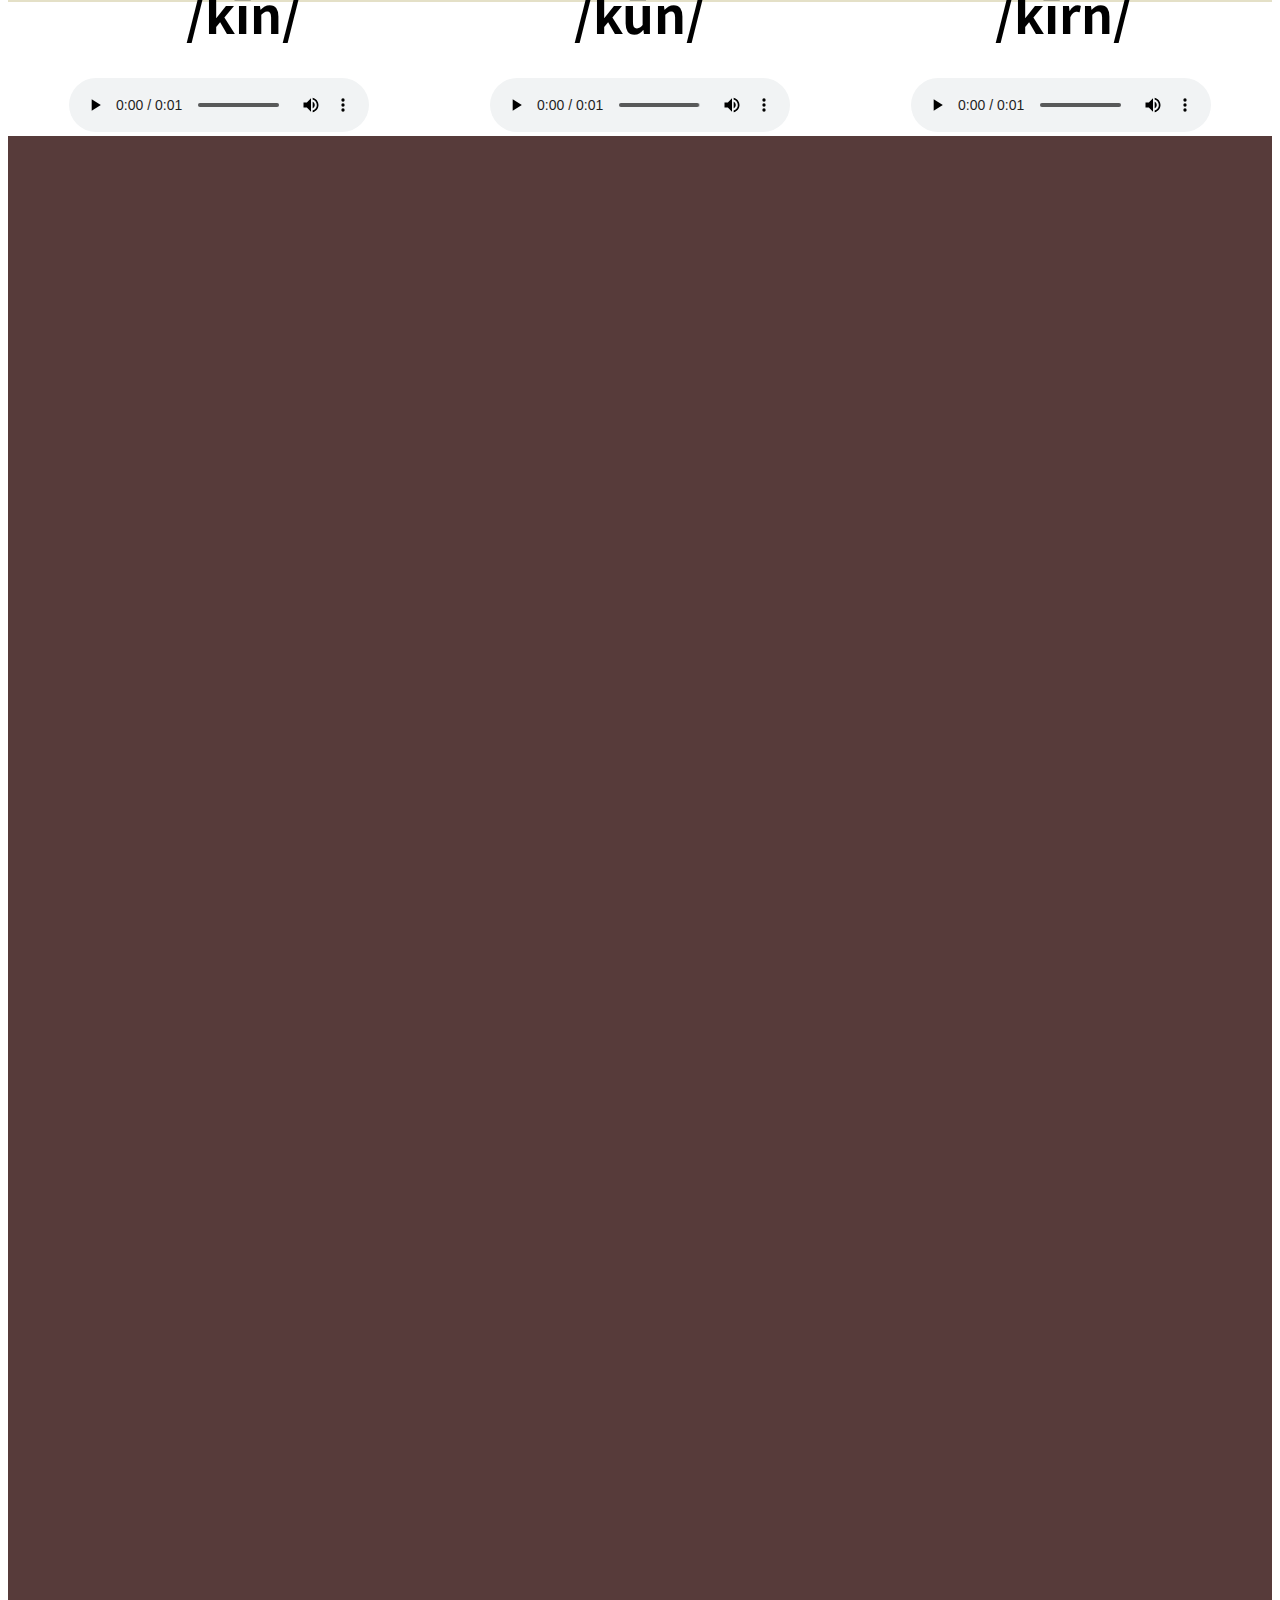
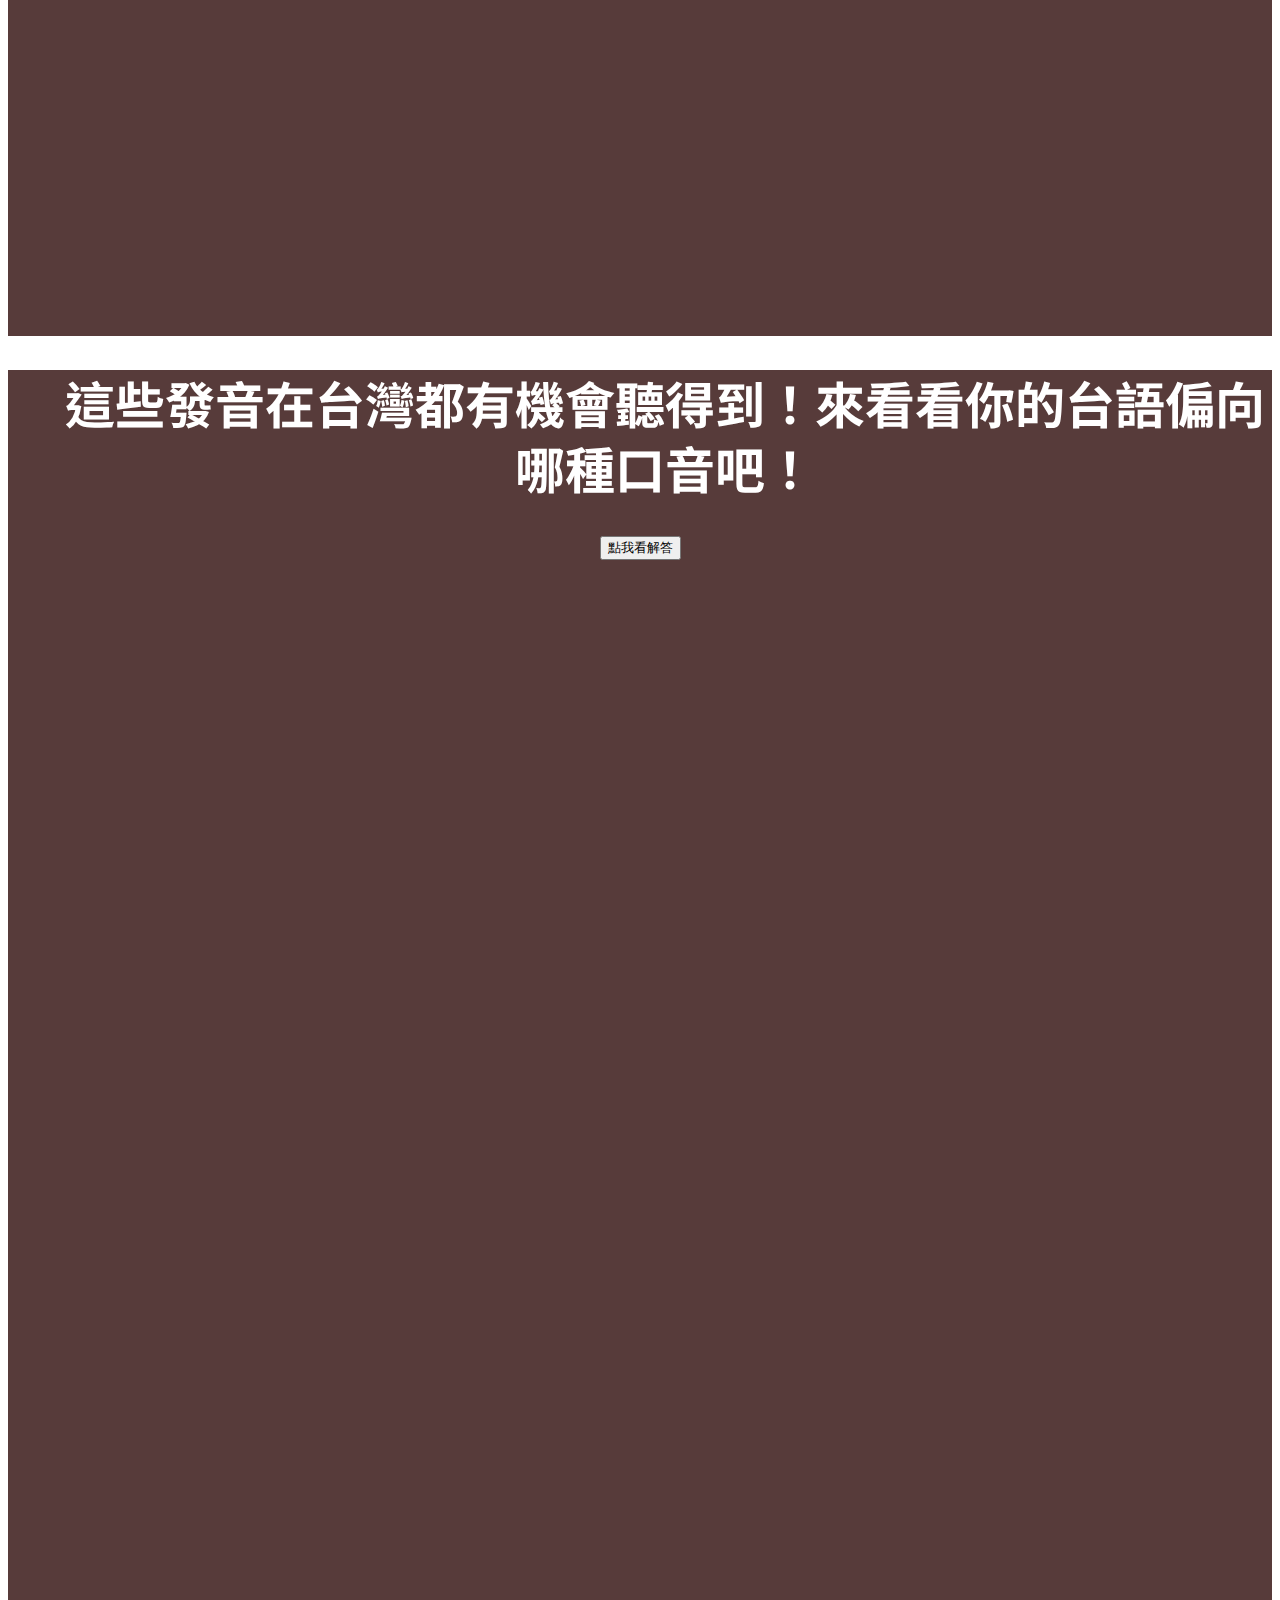
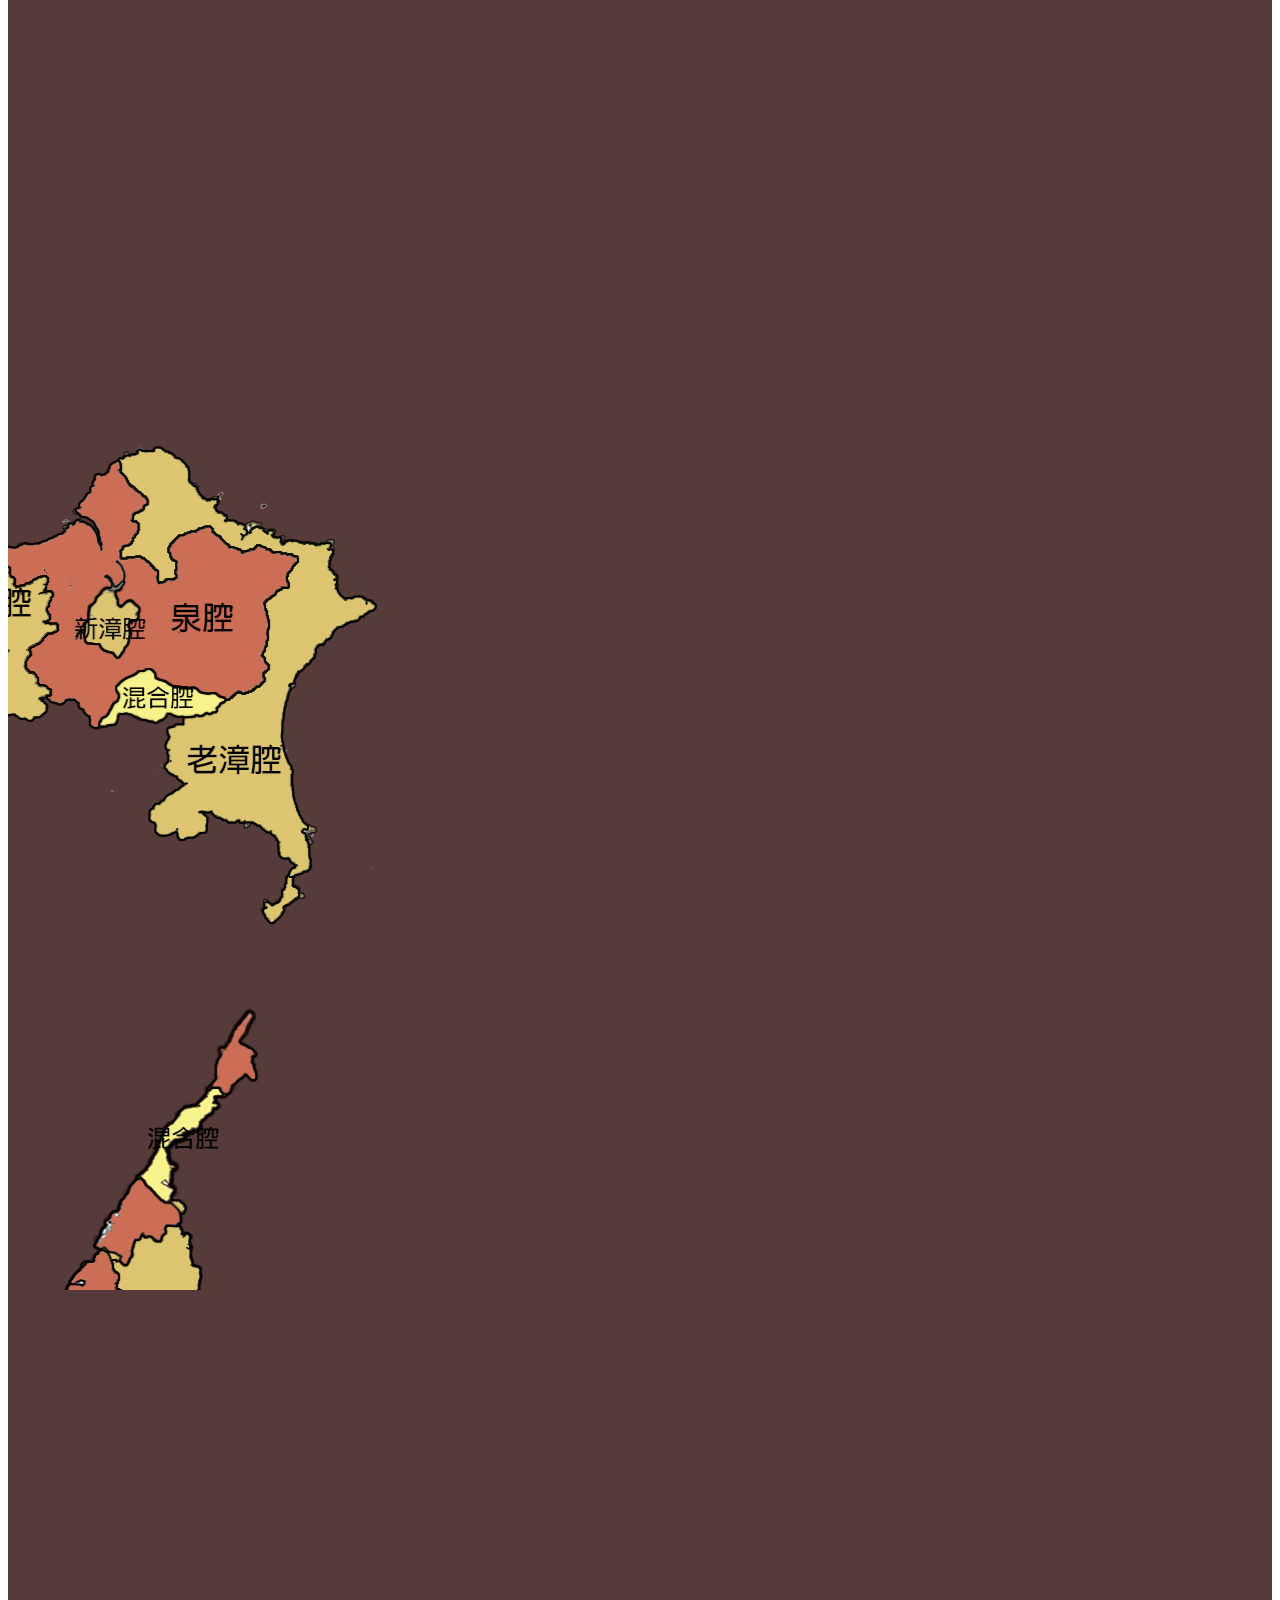
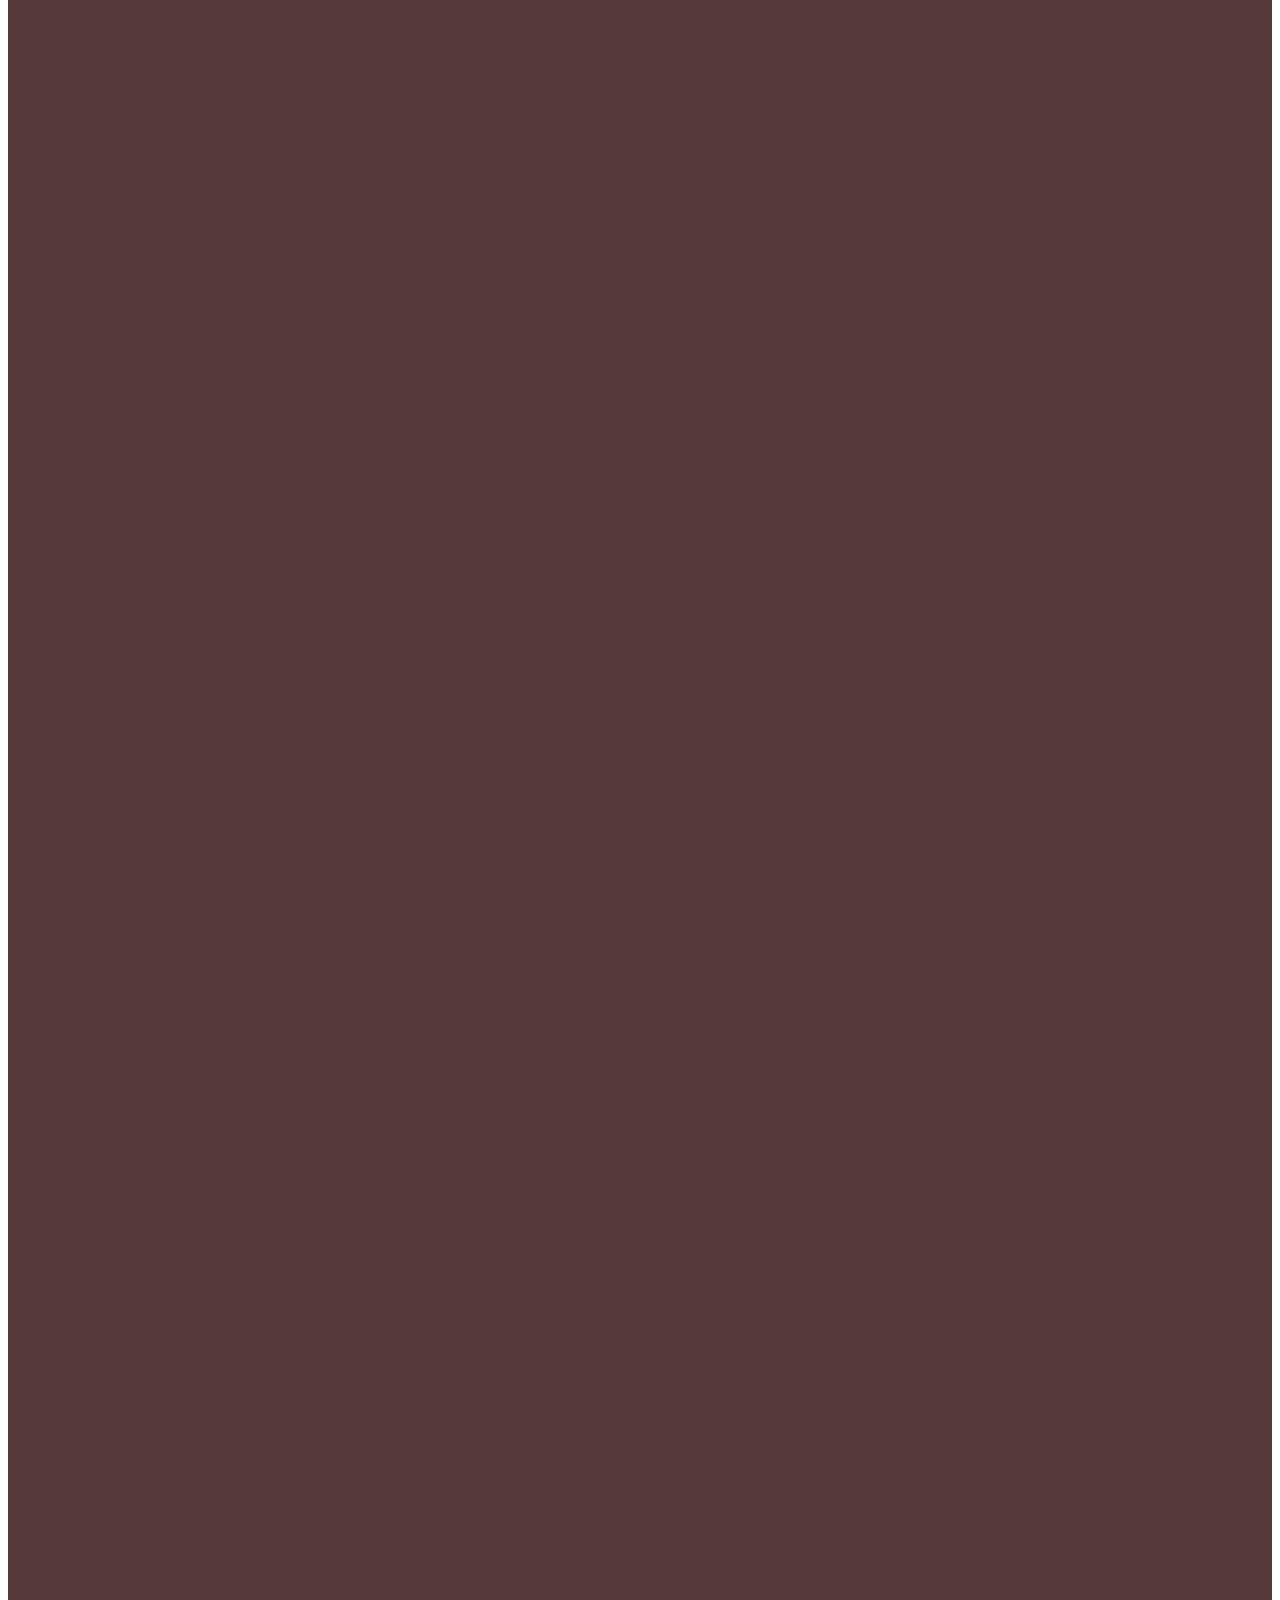
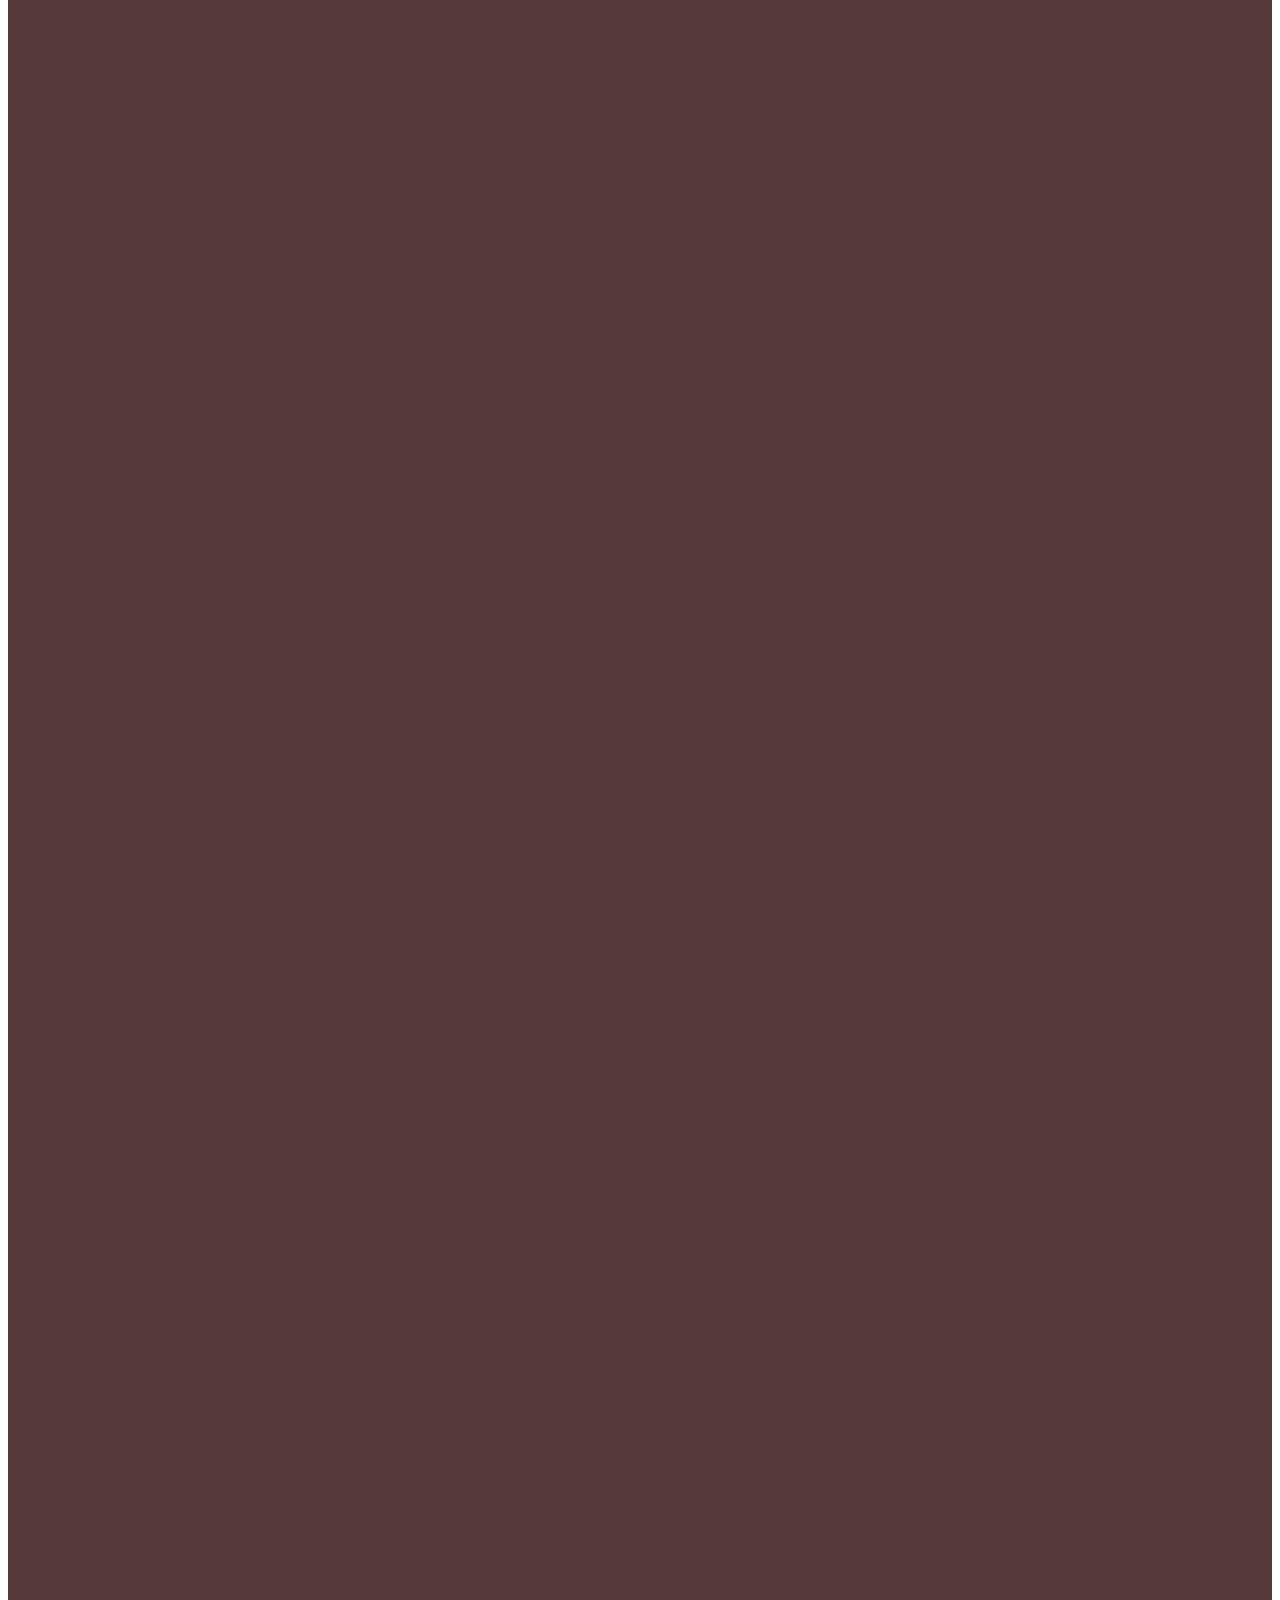
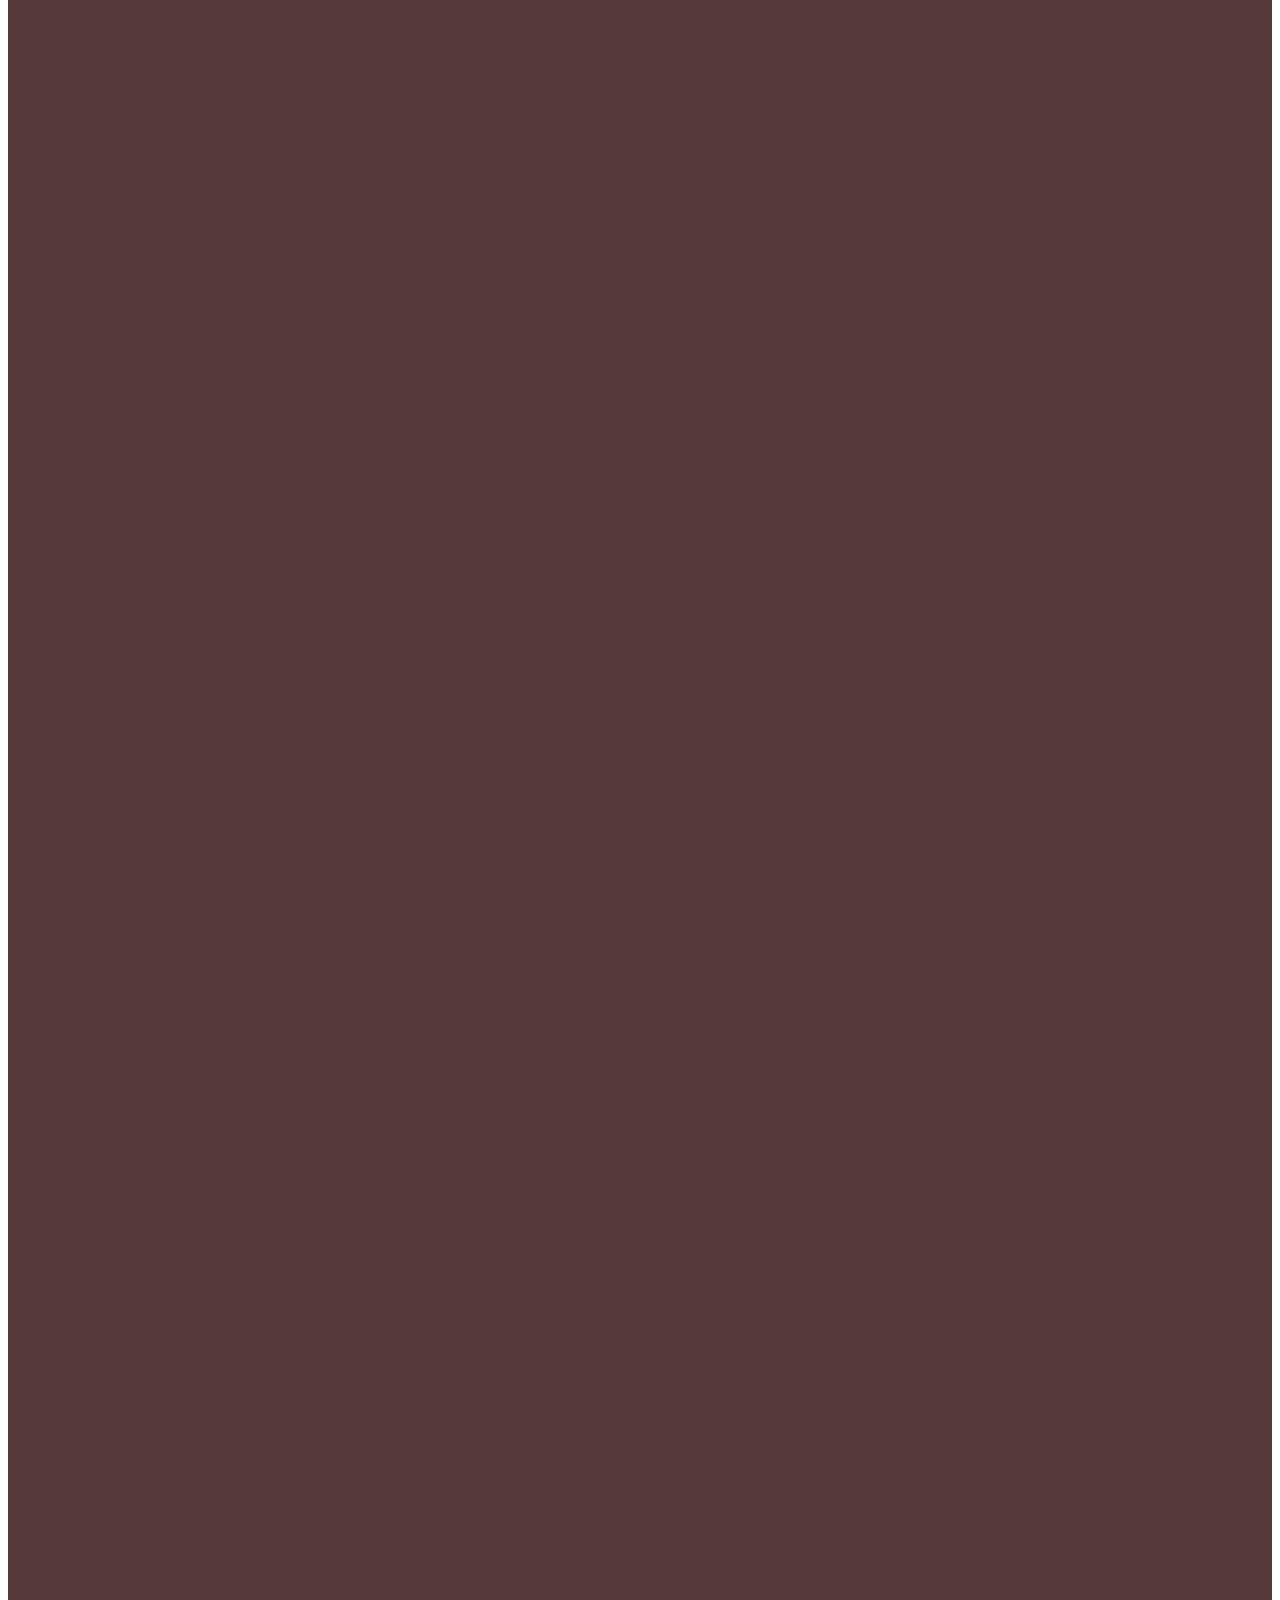
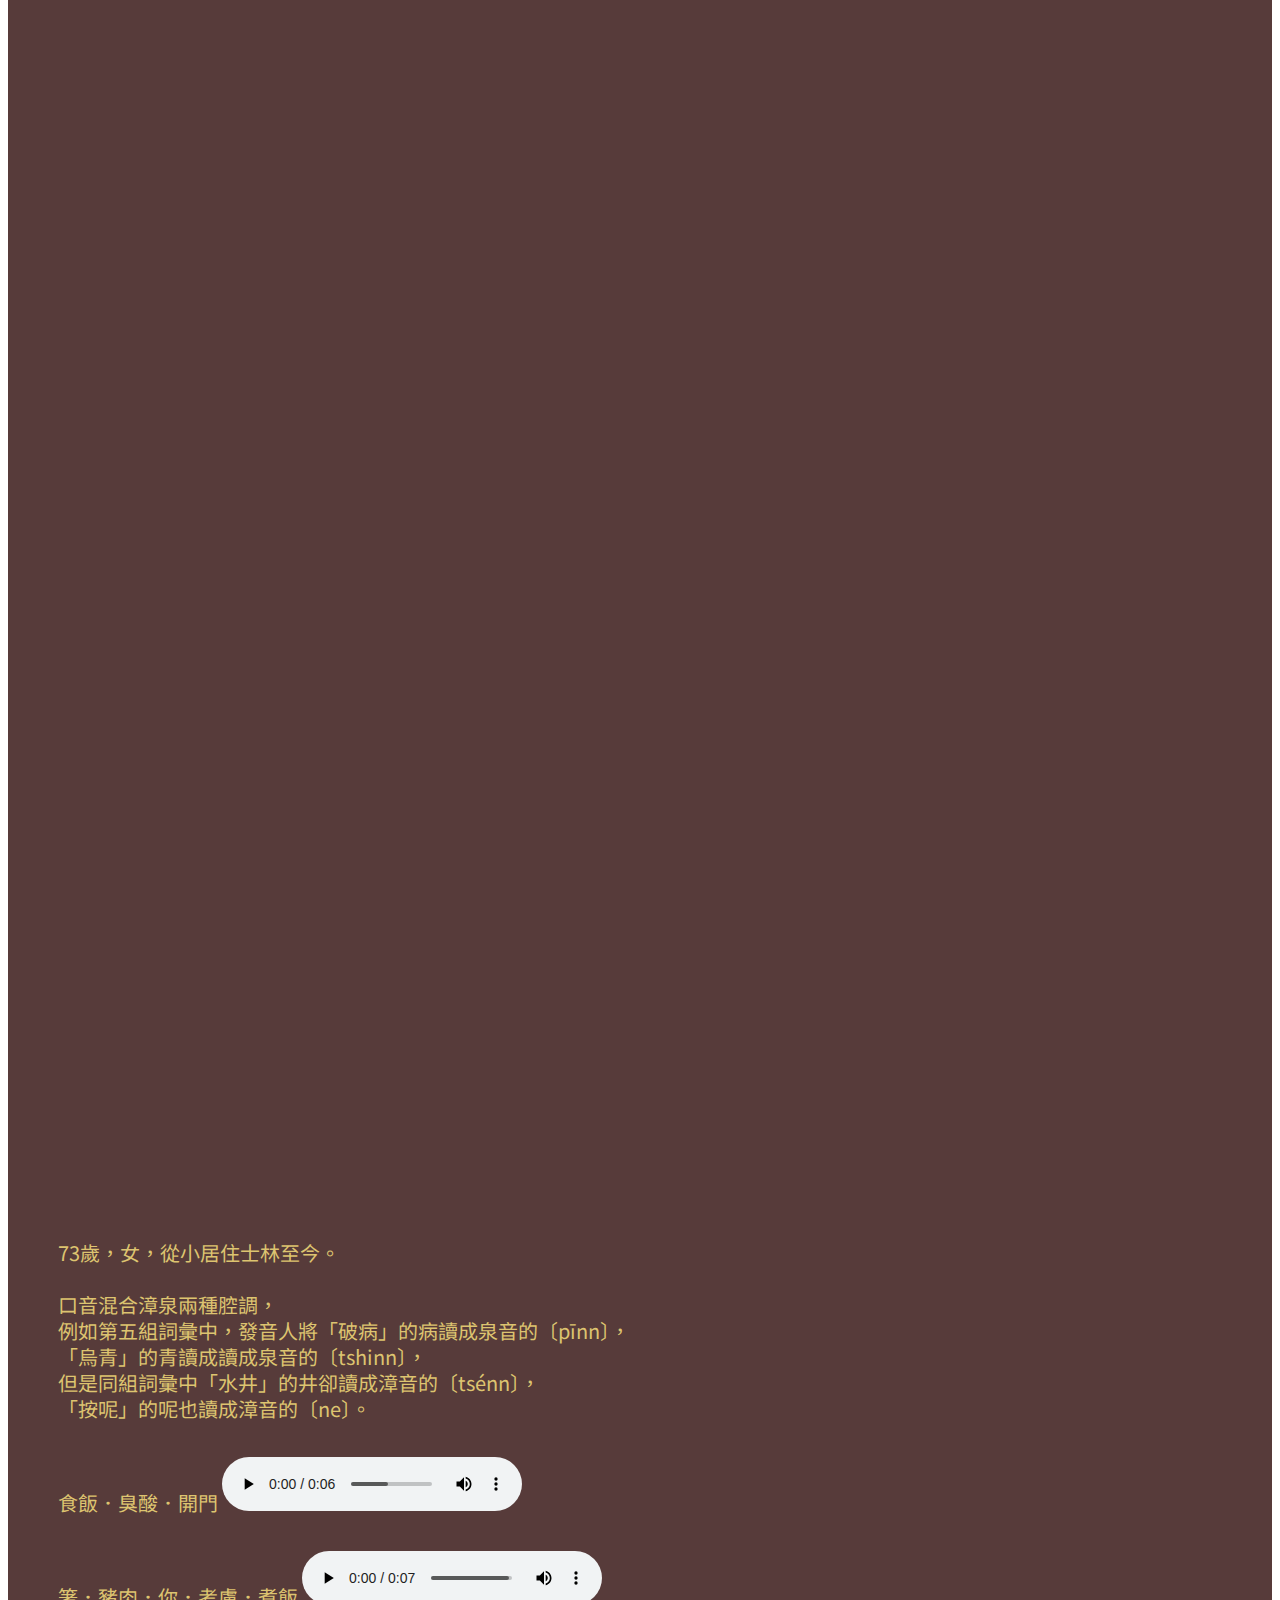
==== commit dddb95b0: "Update index.html" ====
--- a/index.html
+++ b/index.html
@@ -202,7 +202,7 @@
                     </div>
                 </div>
                 <div id="loc2" class="maploc" data-bgpos="25%" style="height:100vh;background-color:#573B3A">
-                    <div style="height:35vh;" id="middle"></div>
+                    <div style="height:40vh;" id="middle"></div>
                     <div class="slideanimate textblock container p-3 ">
                         <p>中閩州可說是「海泉陸漳」，</p>
                         <p>除了苗栗沿海地帶是混雜區、雲林椬梧是漳腔區以外，</p>
@@ -213,7 +213,7 @@
                     </div>
                 </div>
                 <div id="loc3" class="maploc" data-bgpos="50%" style="height:100vh;background-color:#573B3A">
-                    <div style="height:40vh;" id="south"></div>
+                    <div style="height:35vh;" id="south"></div>
                     <div class="slideanimate textblock container p-3">
                         <p>南閩州多為漳泉混合腔，</p>
                         <p> 分為台南市及高雄北部的台南漳泉混合區，還有高屏漳泉混合區。</p>
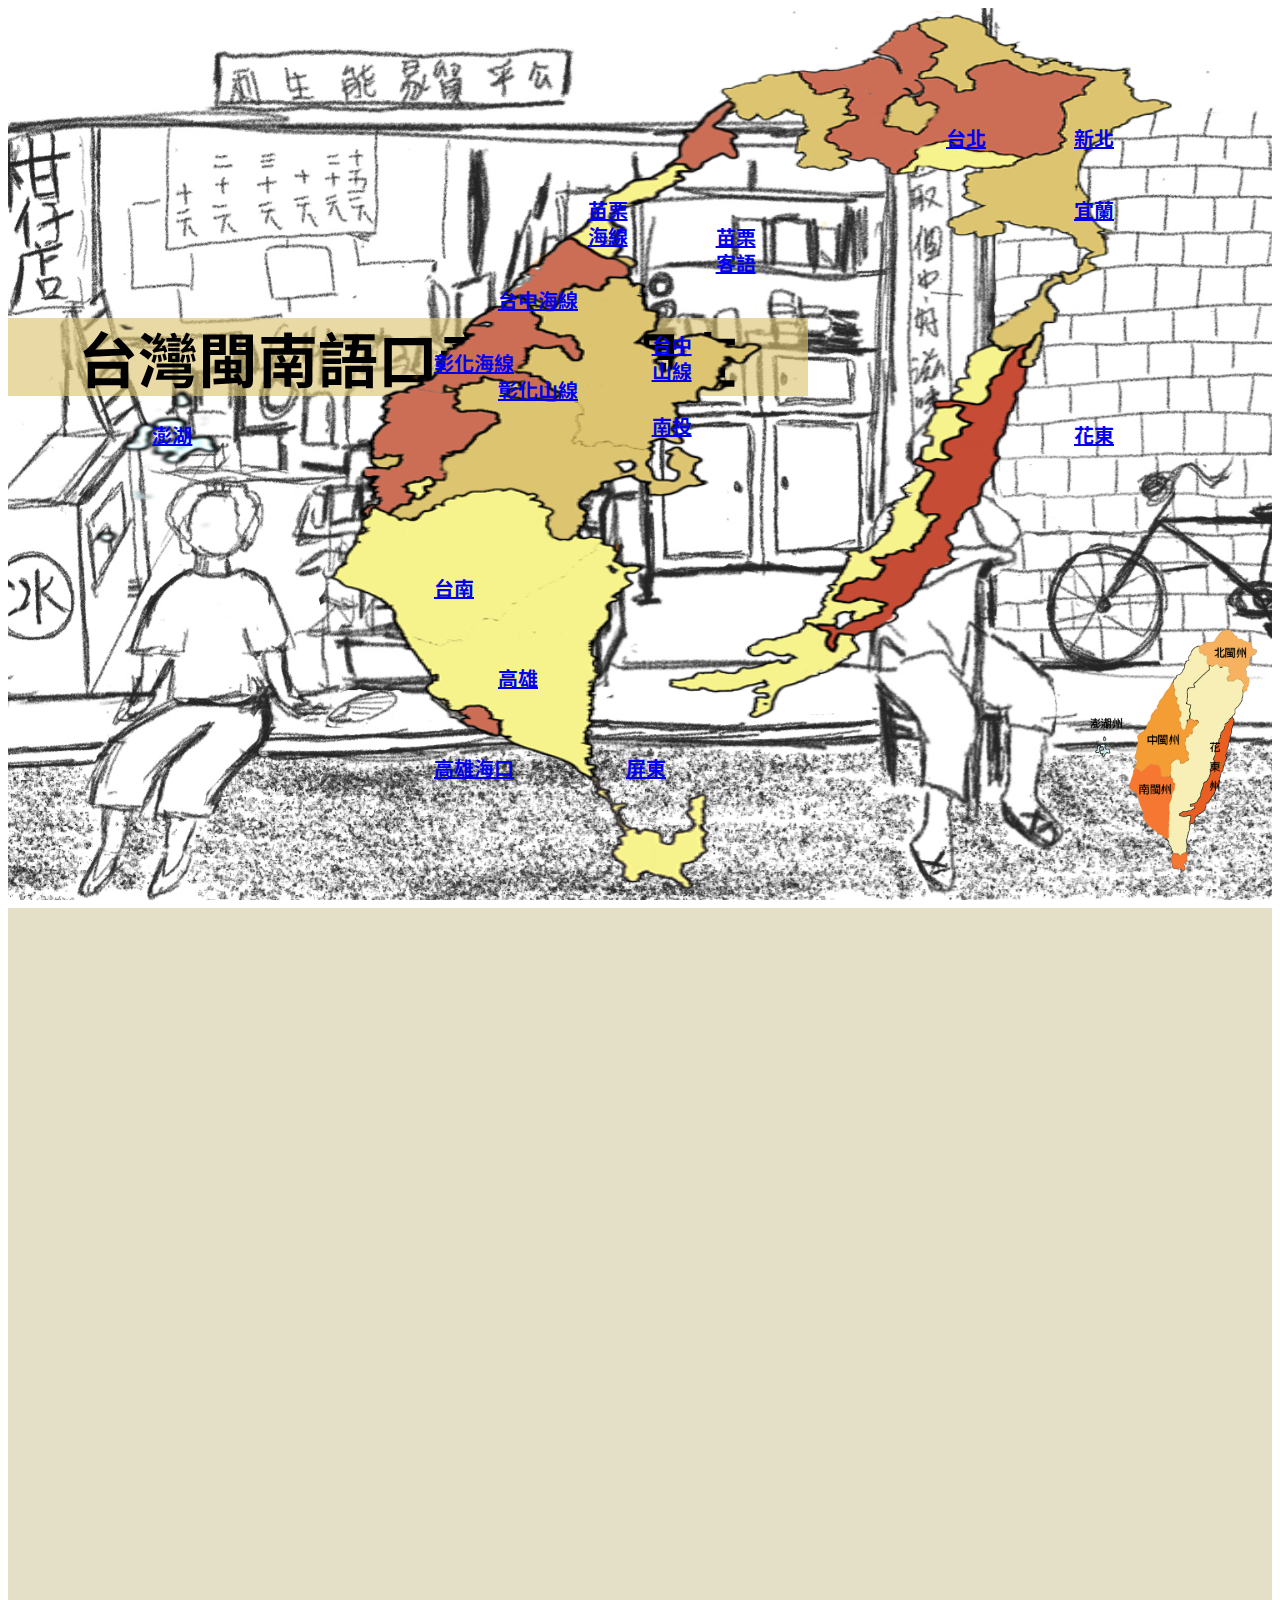
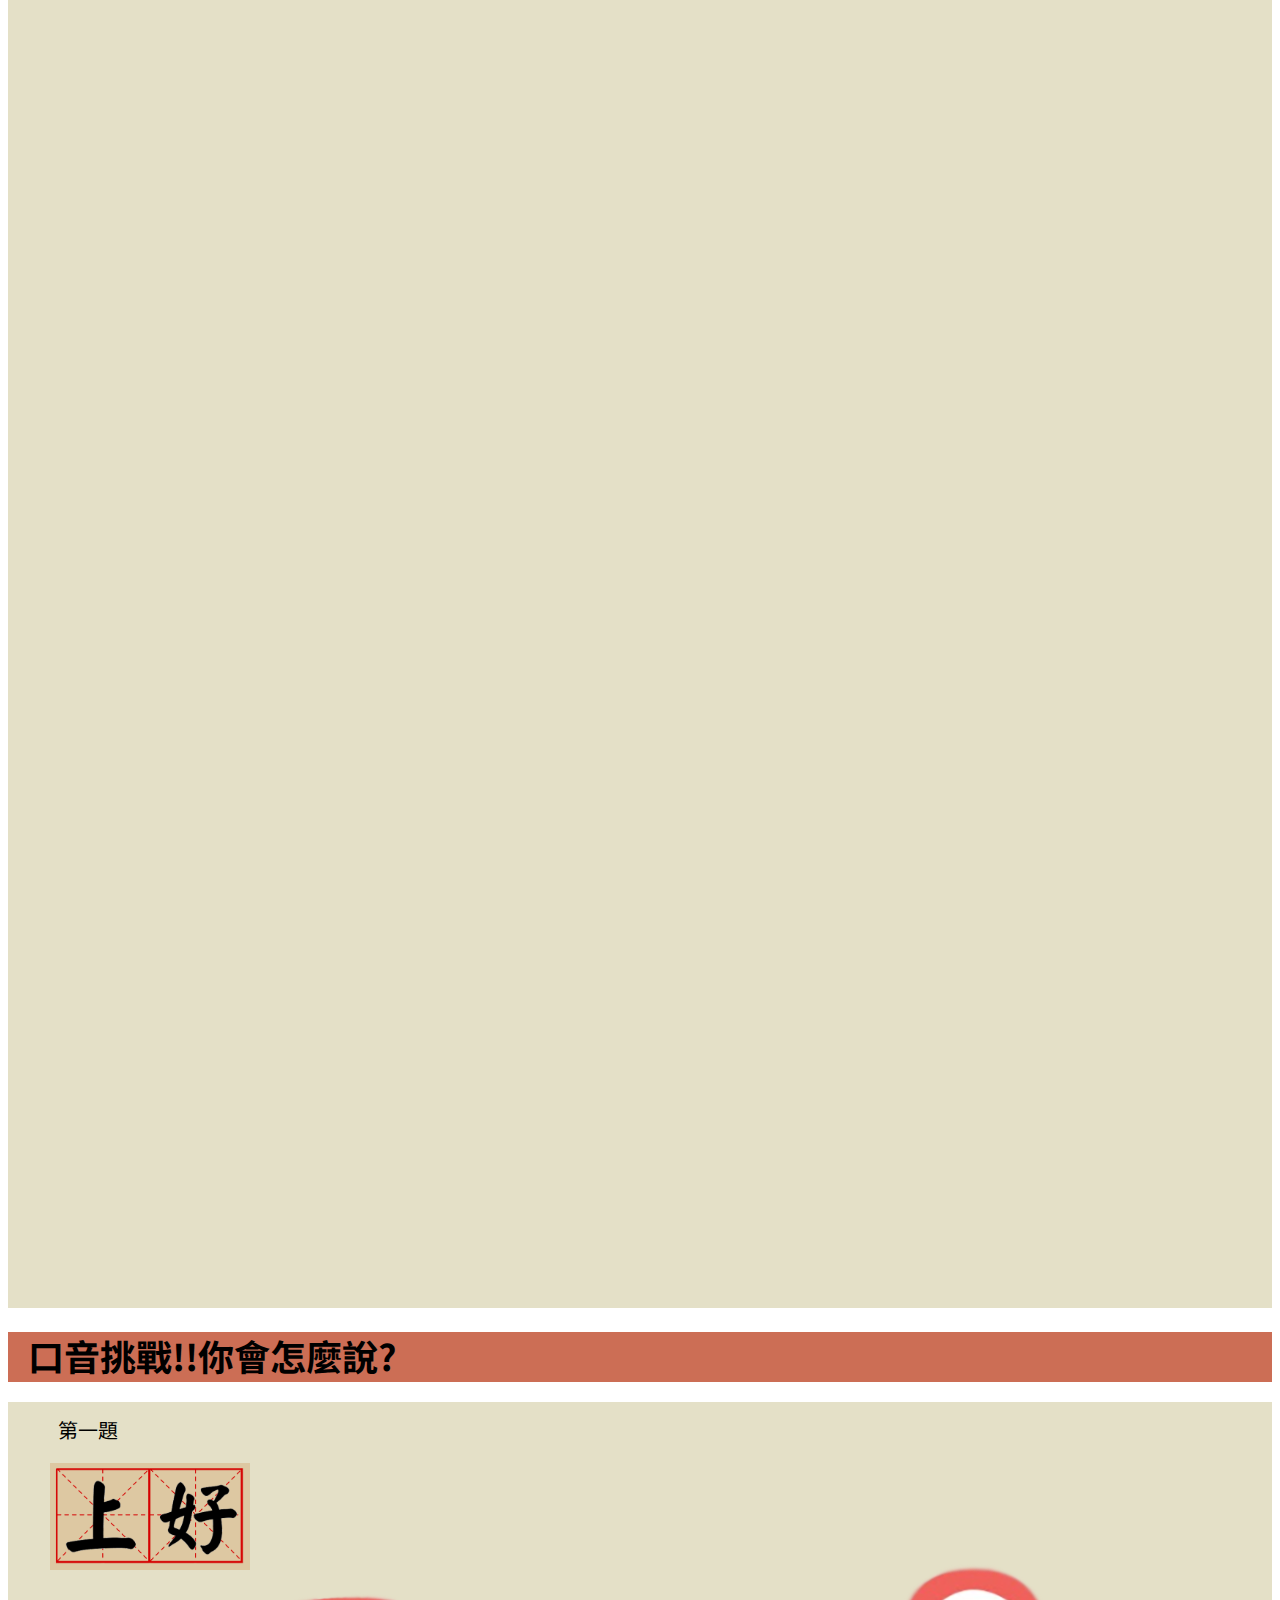
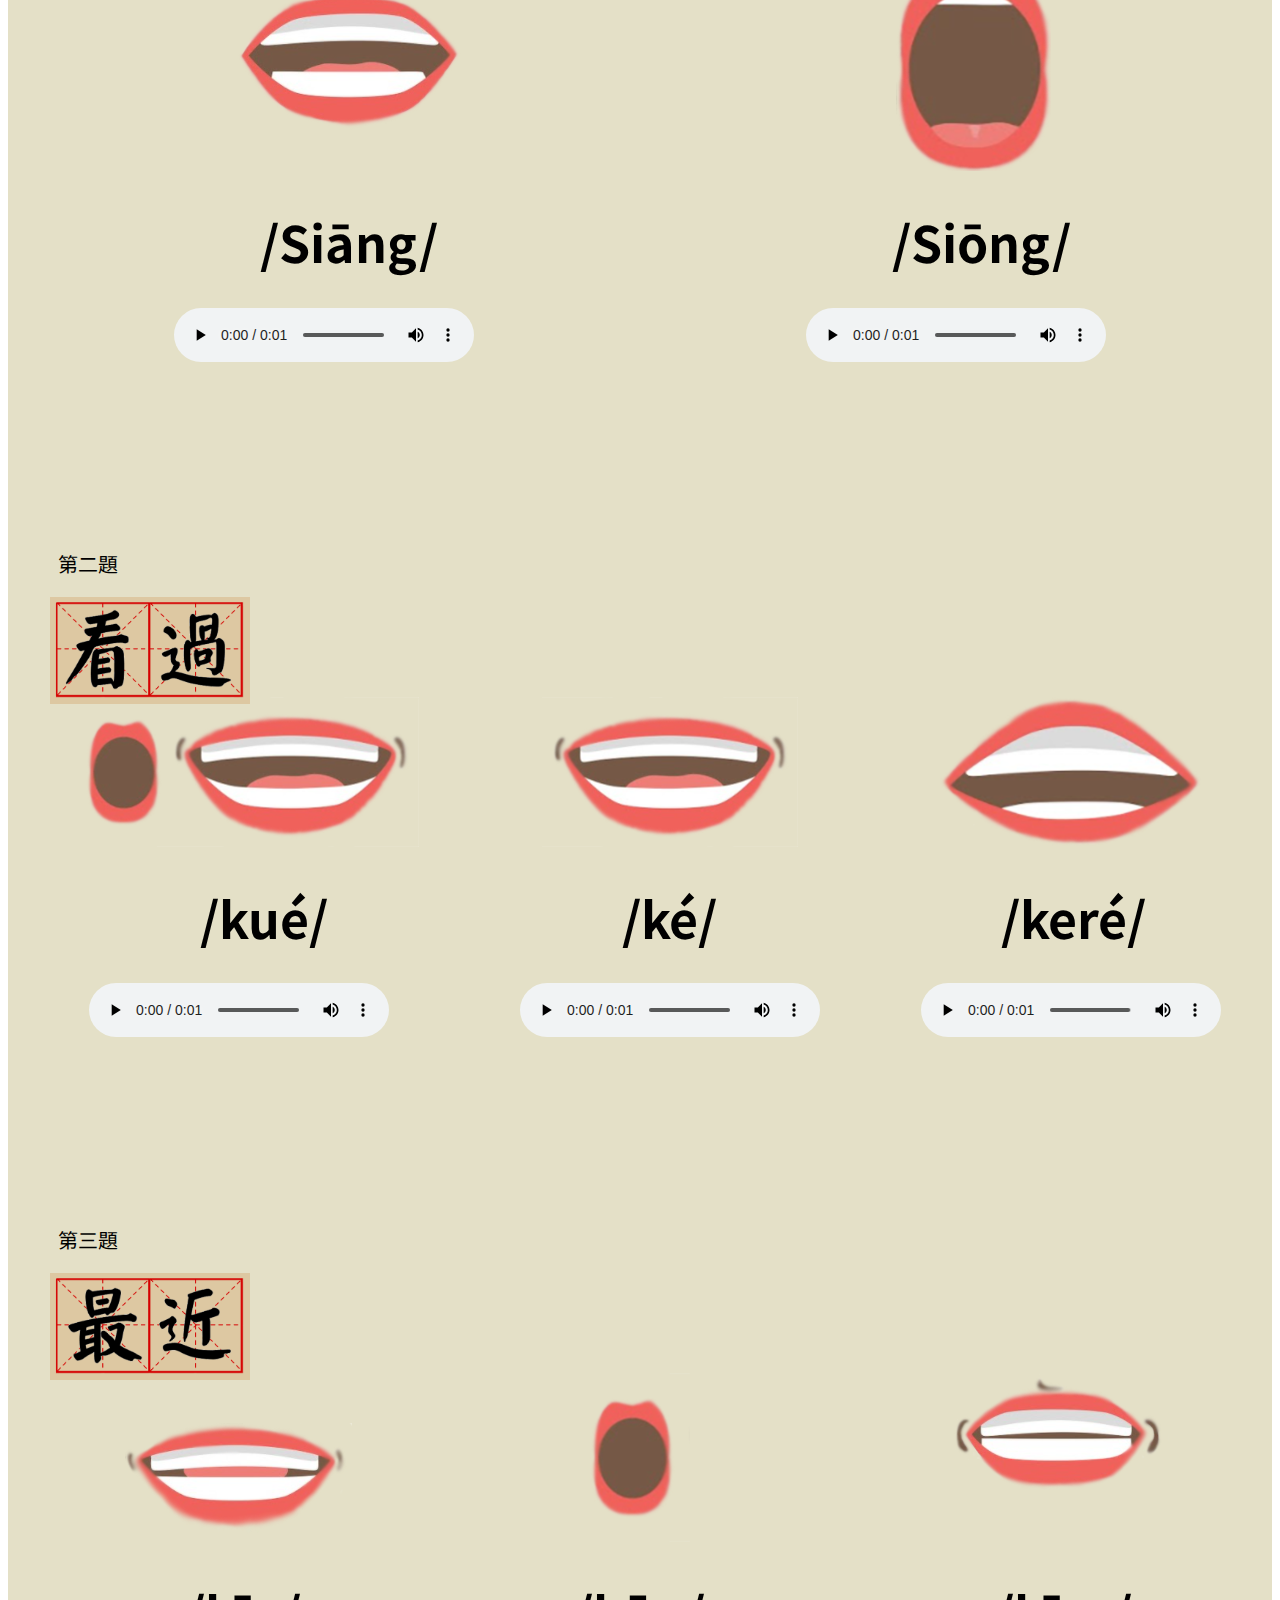
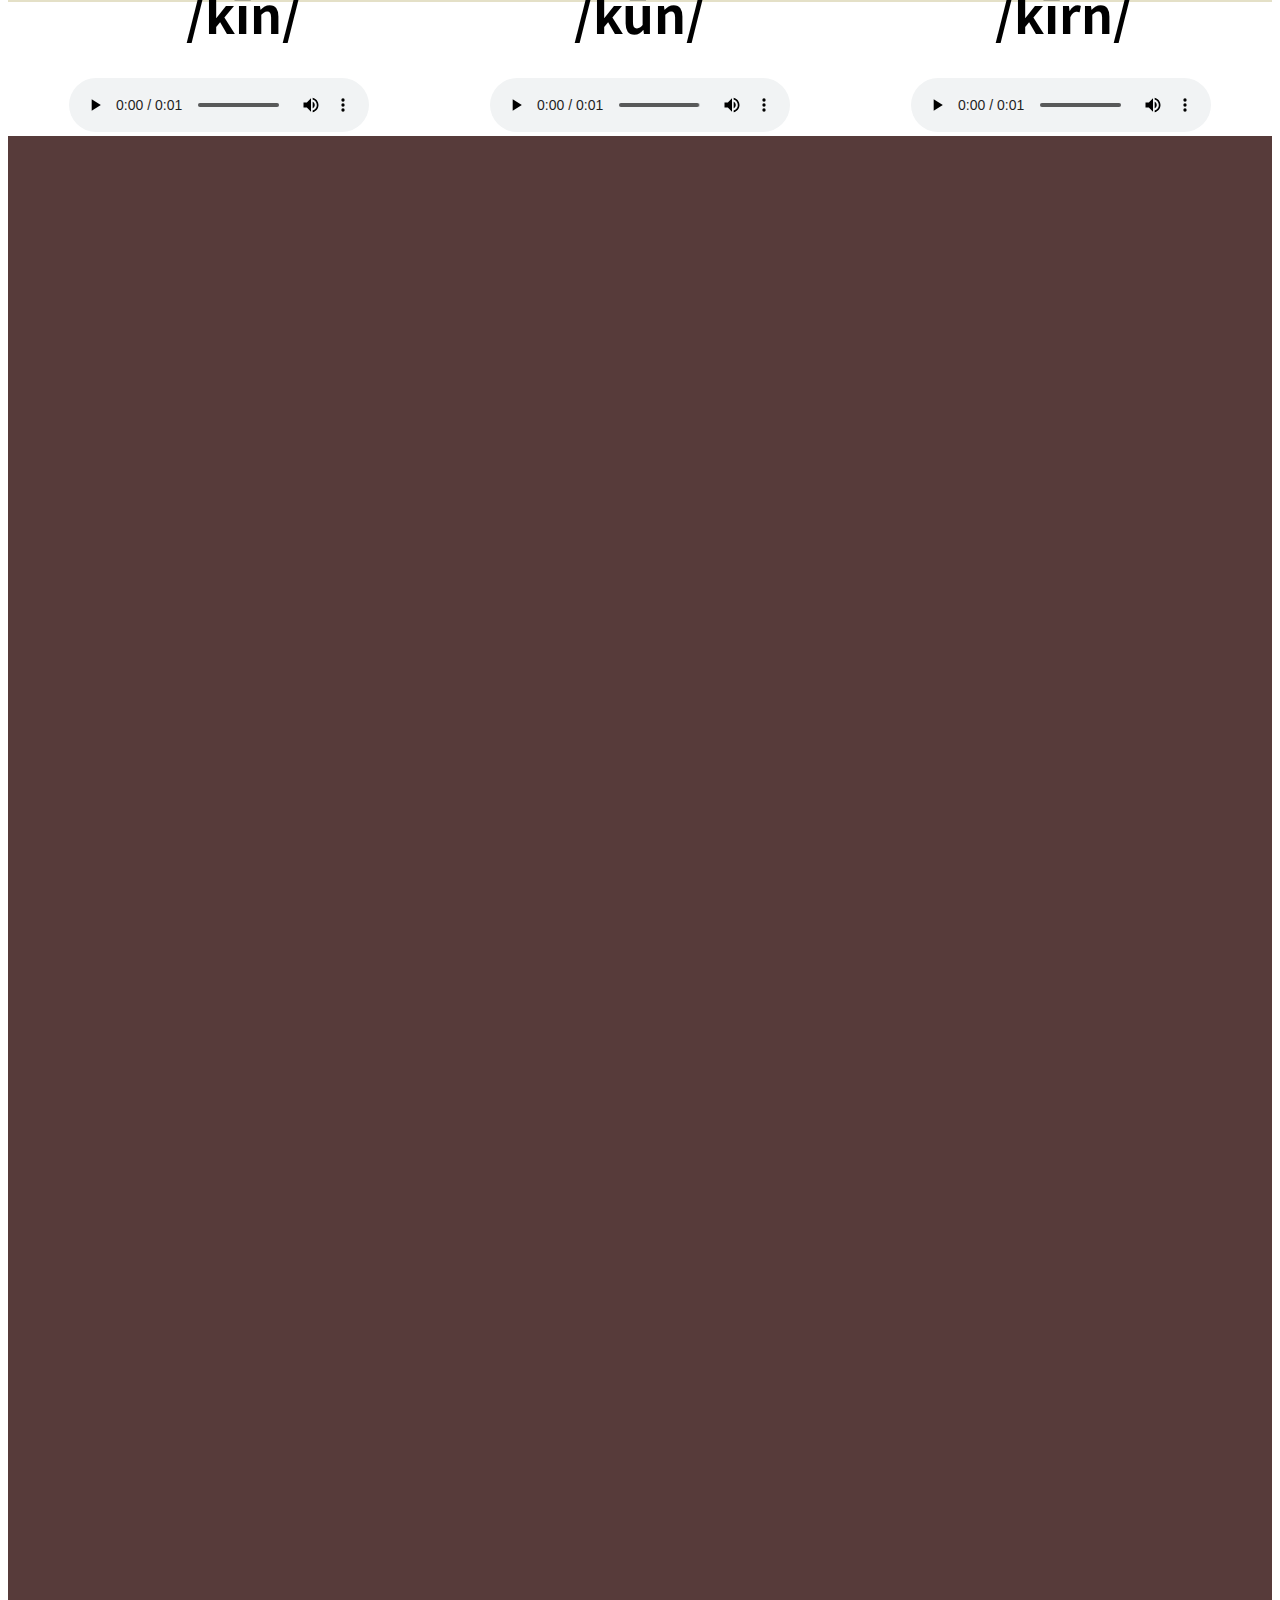
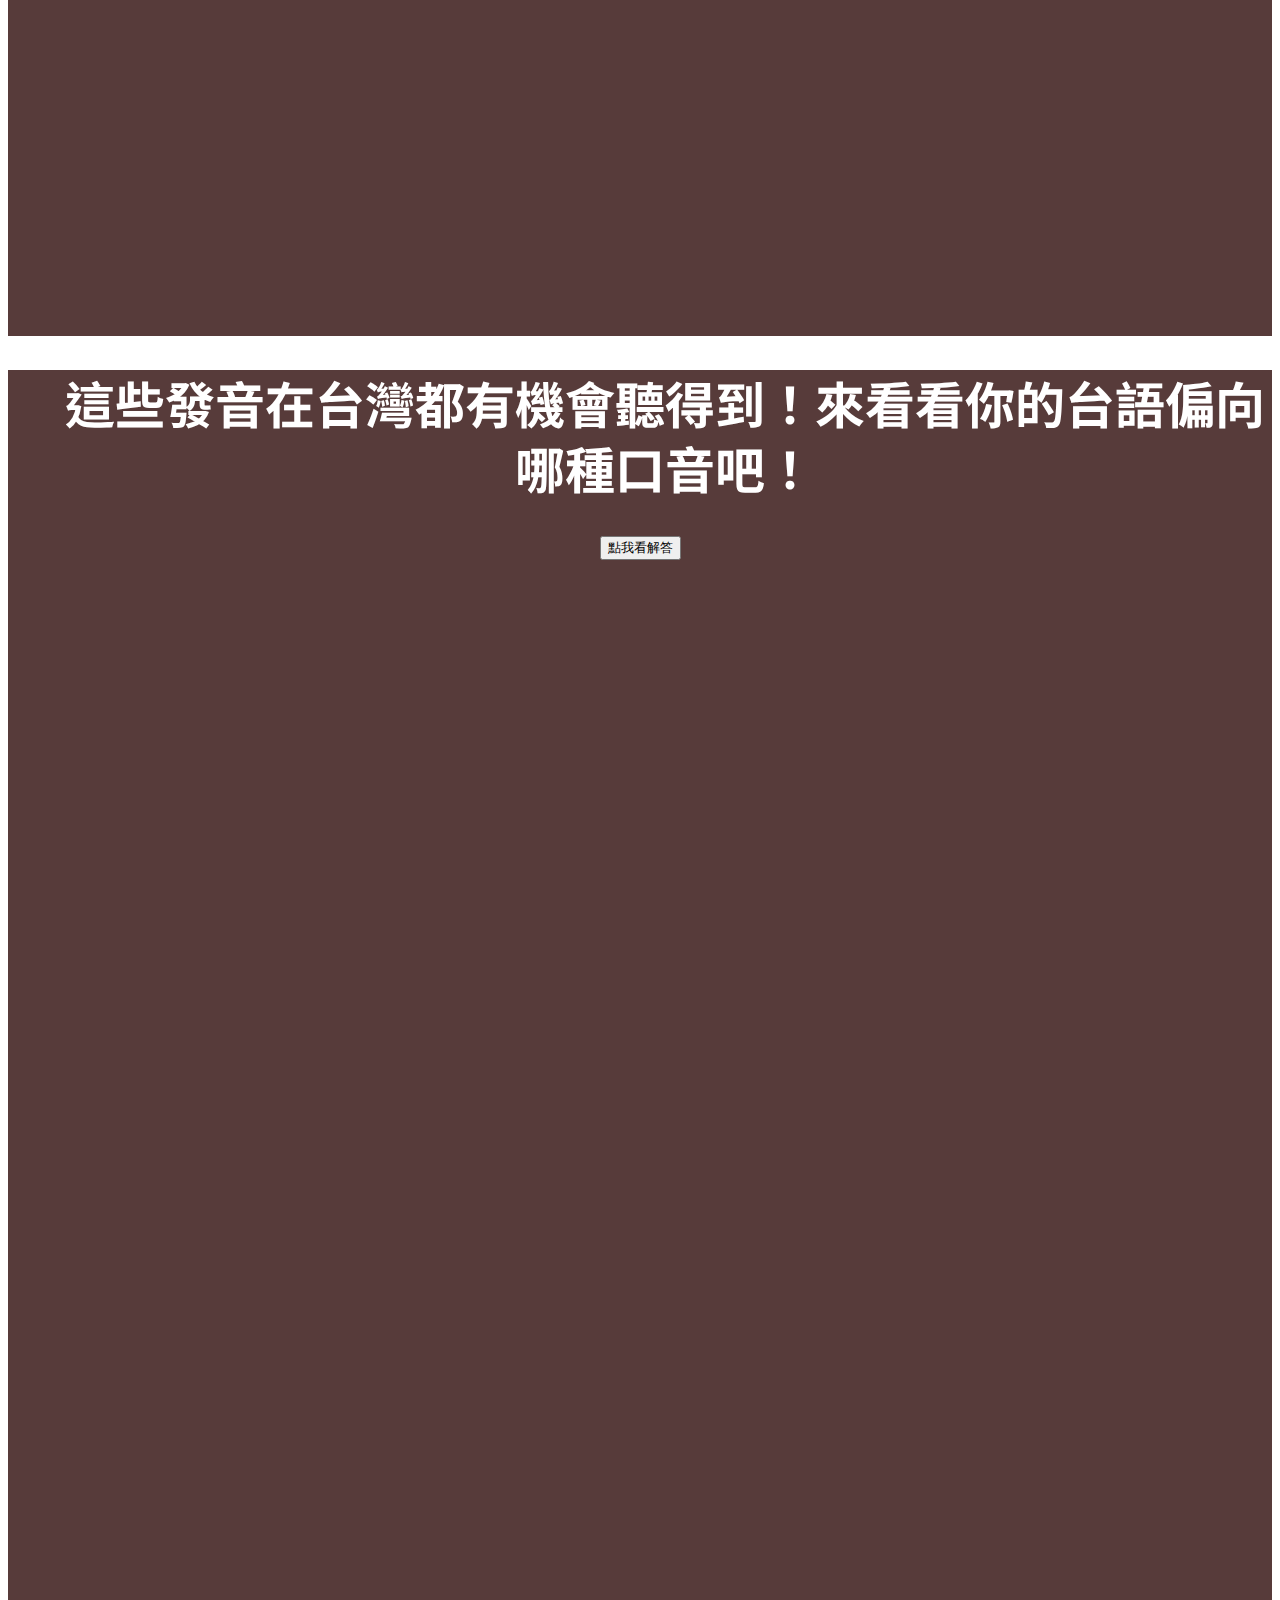
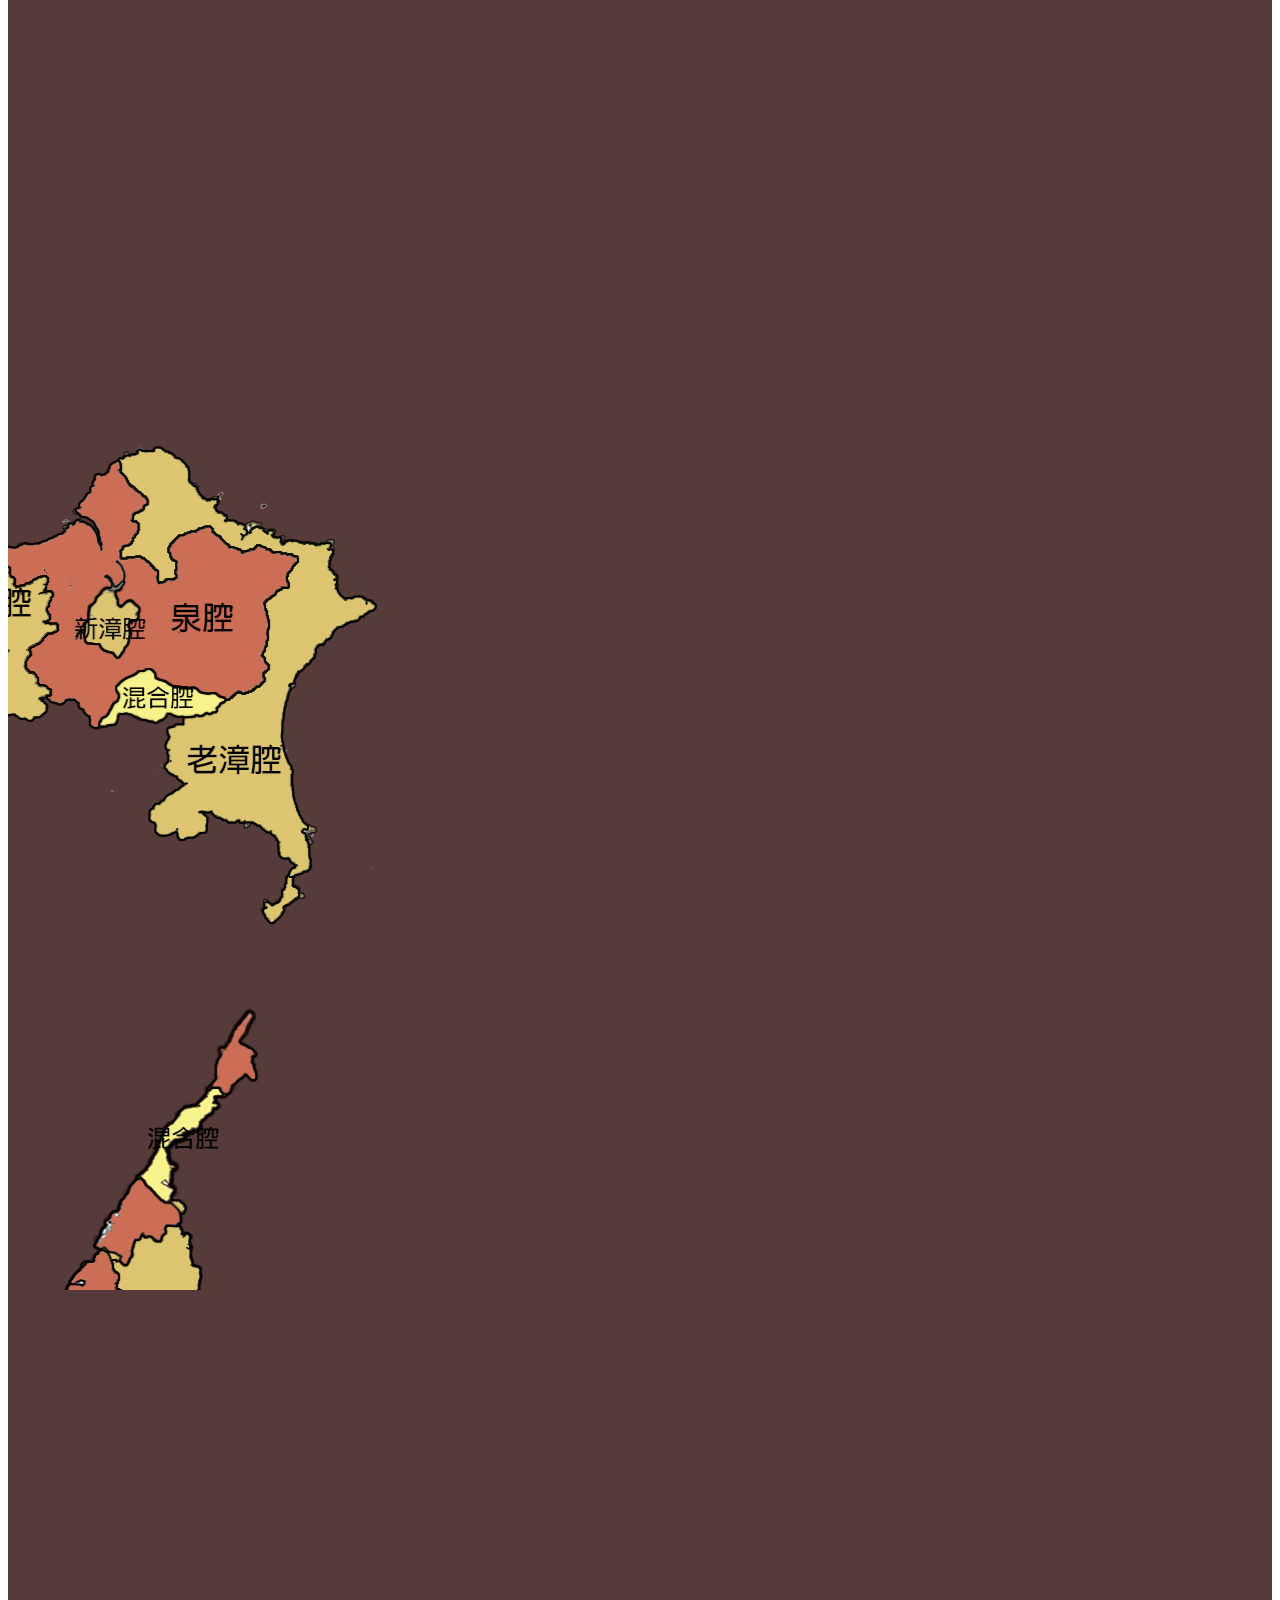
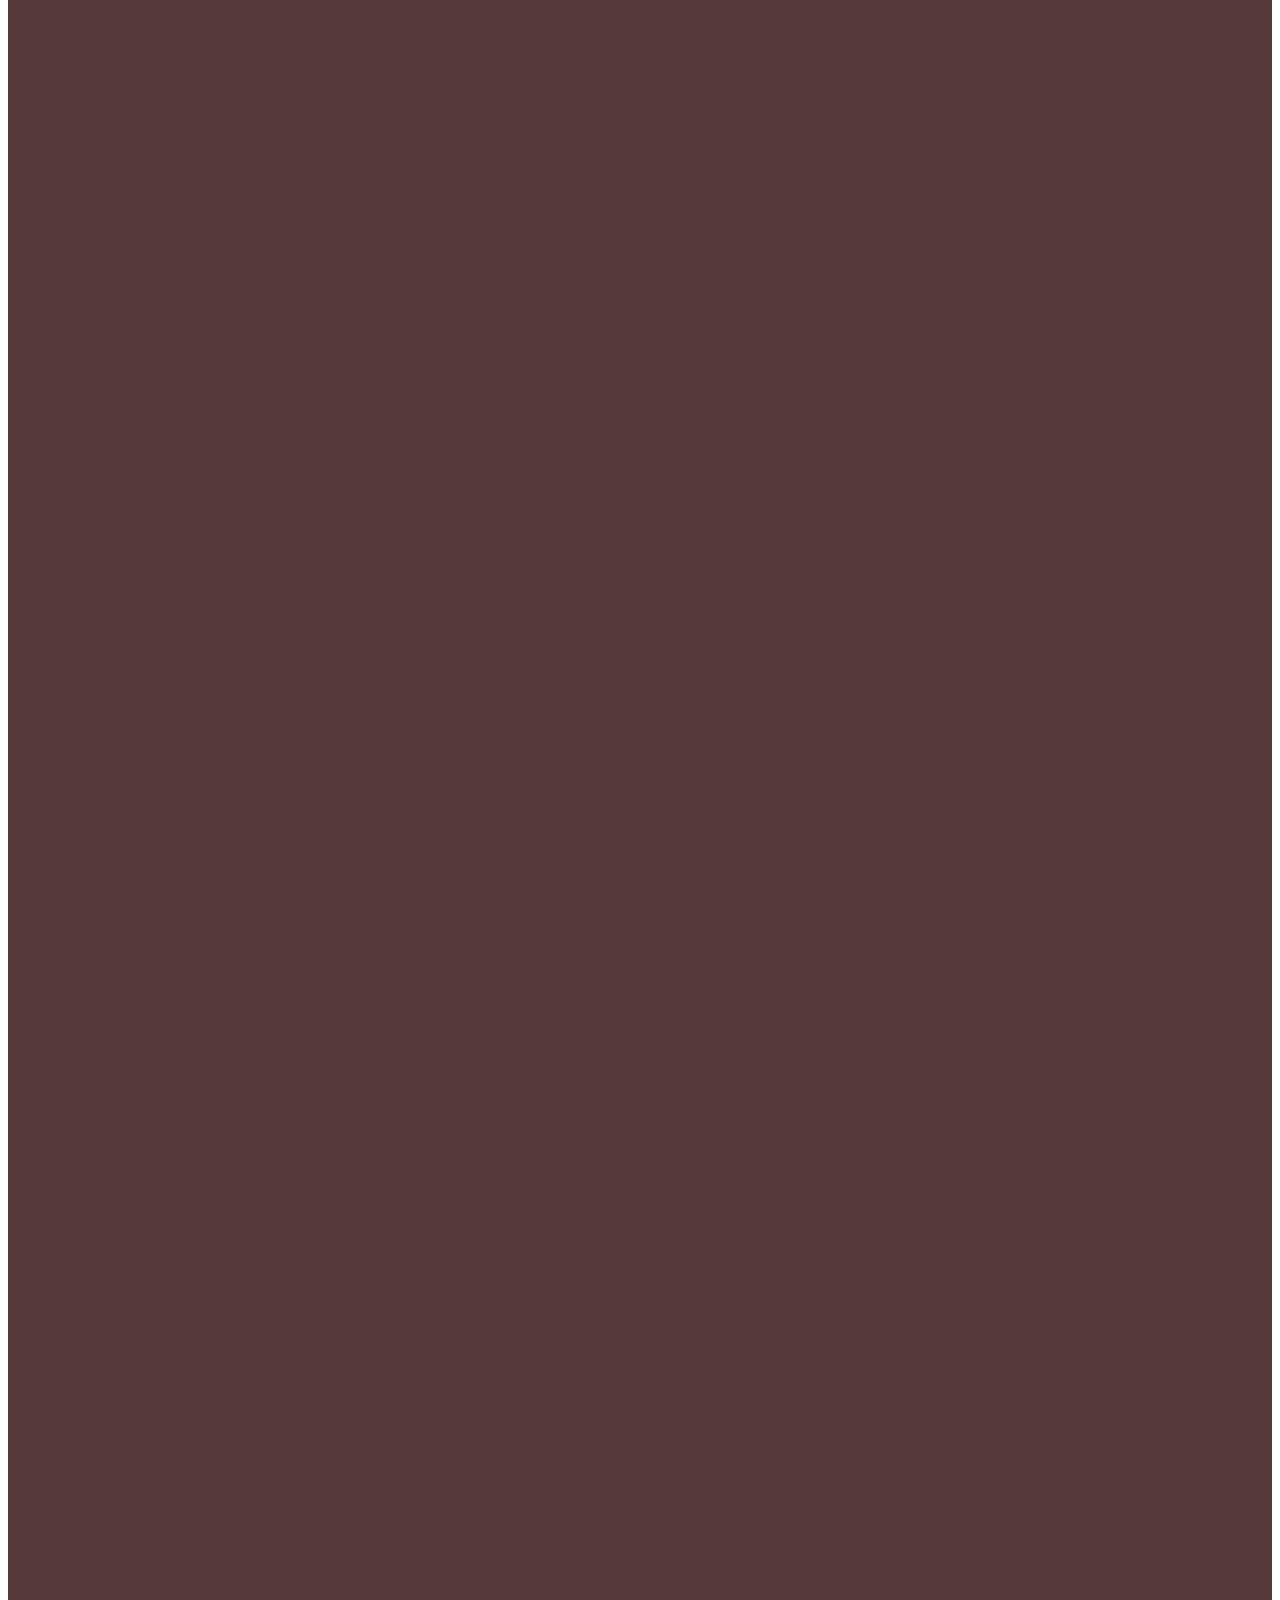
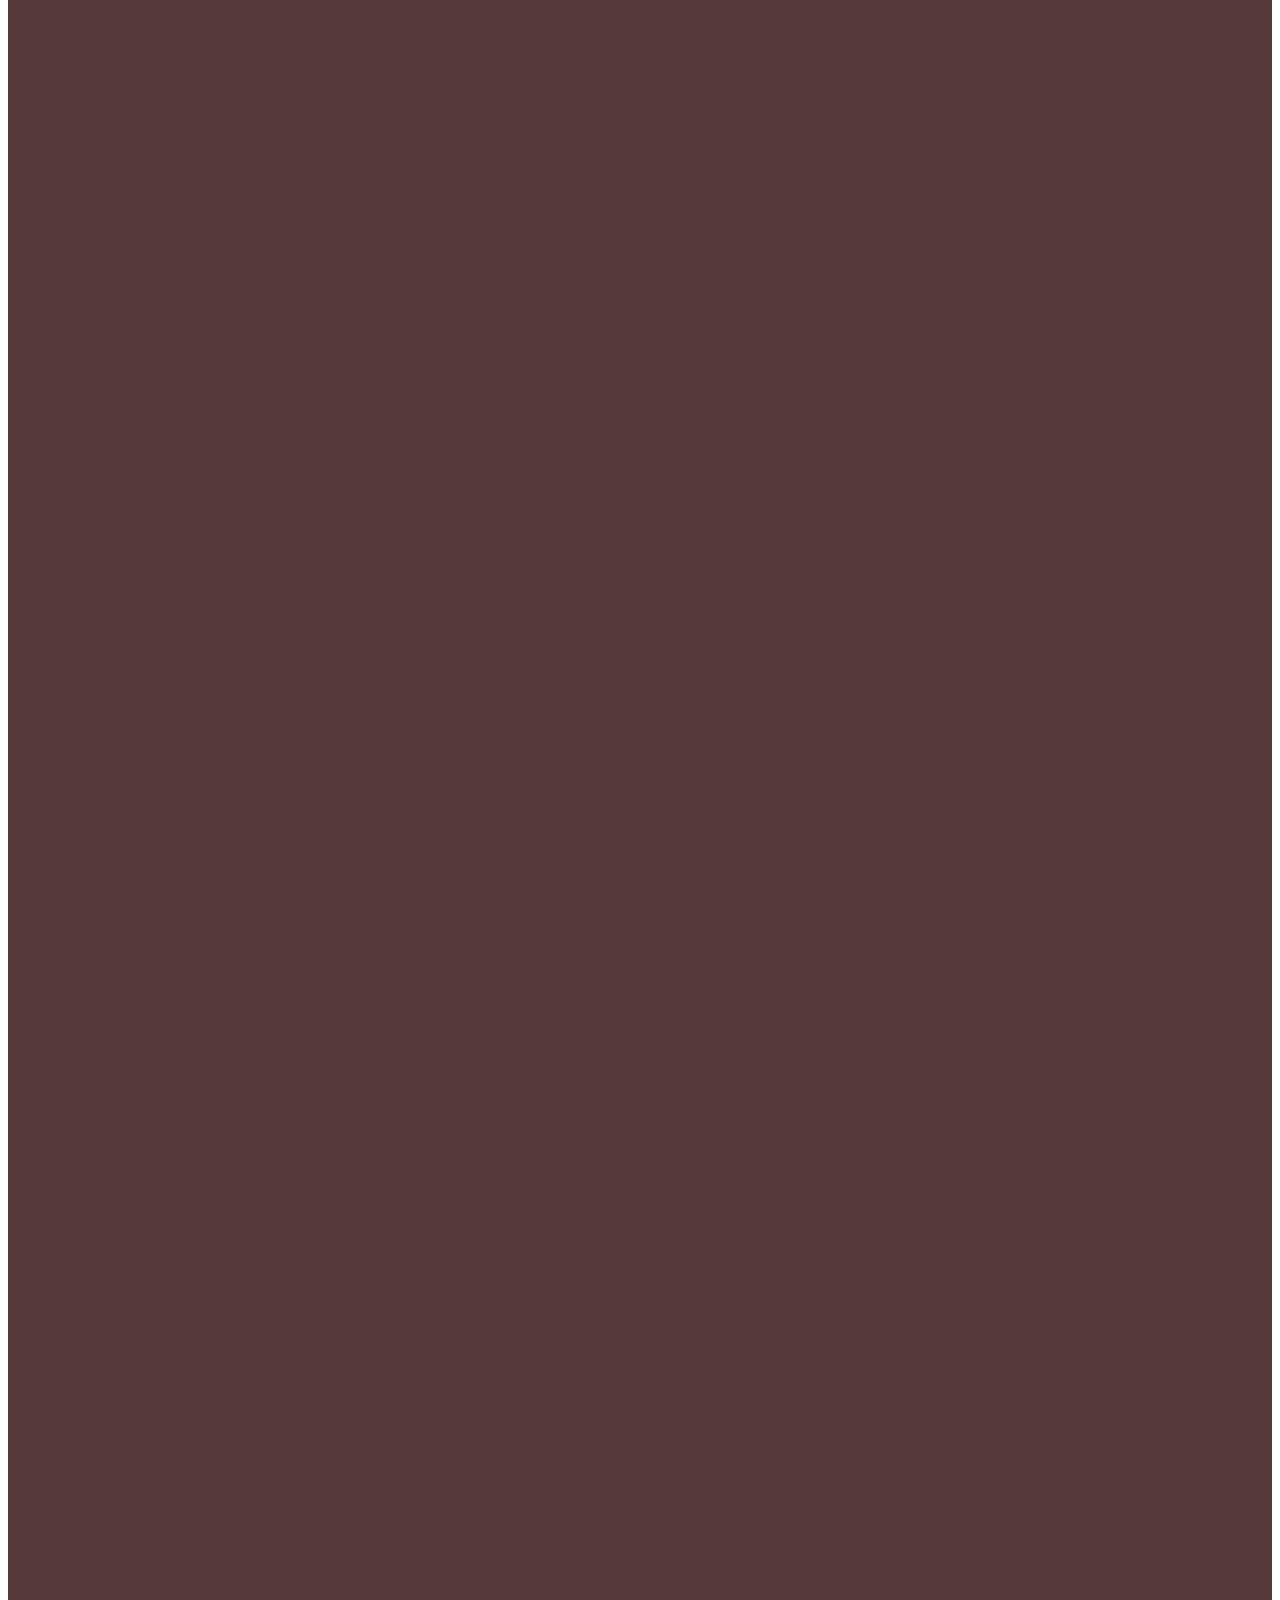
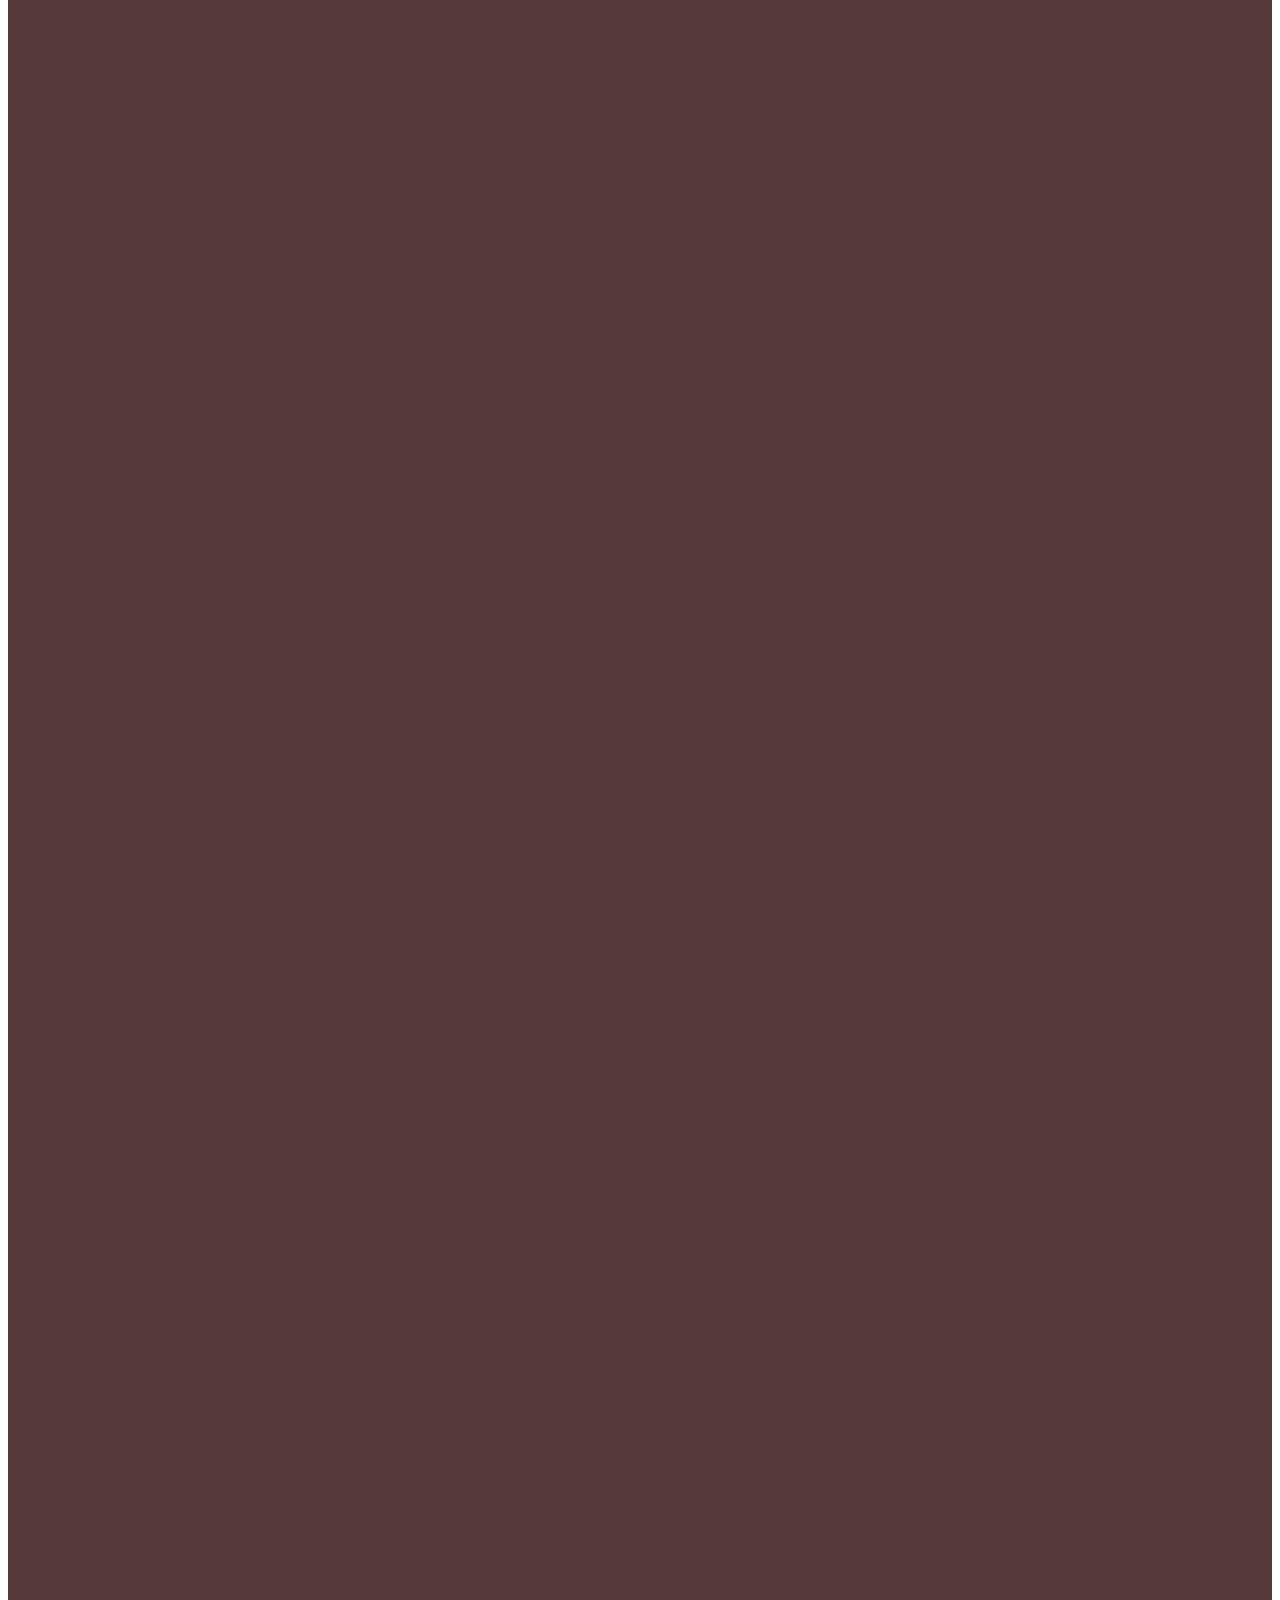
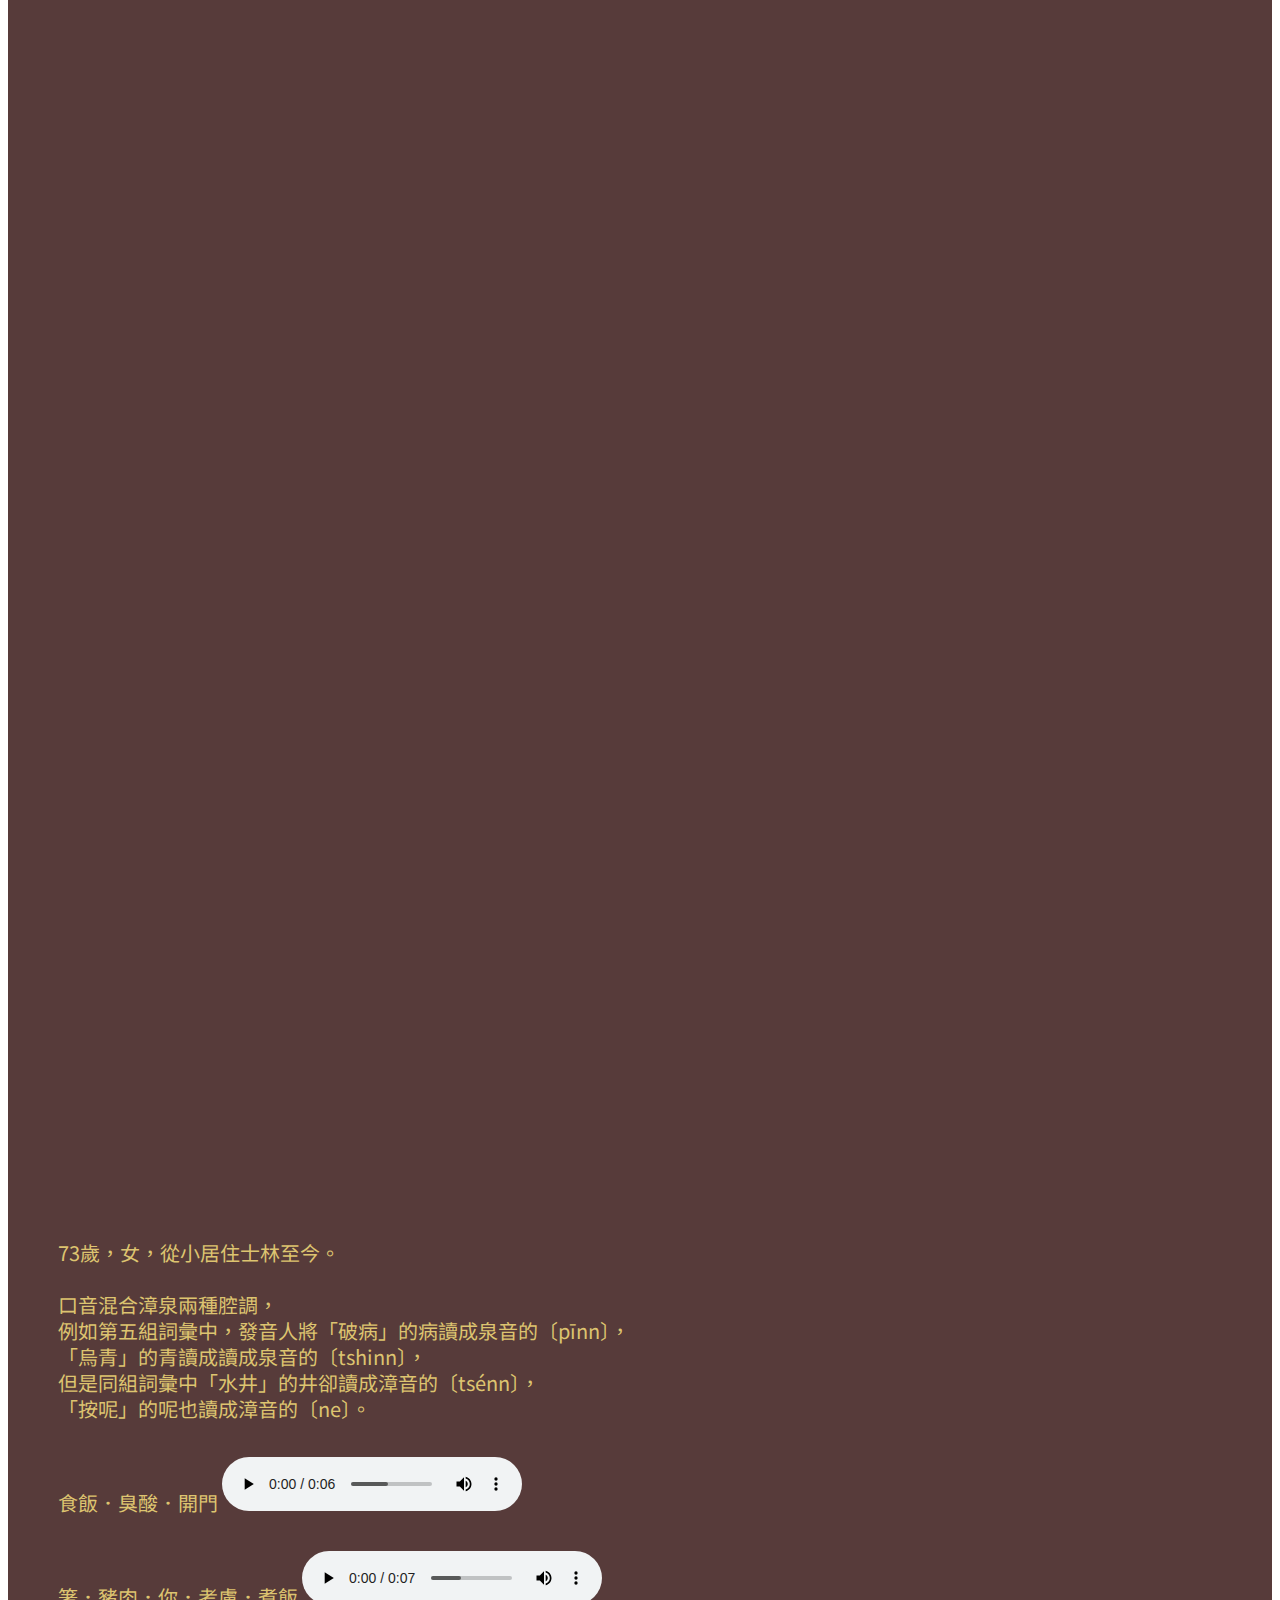
==== commit e2bedc1f: "Update index.html" ====
--- a/index.html
+++ b/index.html
@@ -202,7 +202,7 @@
                     </div>
                 </div>
                 <div id="loc2" class="maploc" data-bgpos="25%" style="height:100vh;background-color:#573B3A">
-                    <div style="height:40vh;" id="middle"></div>
+                    <div style="height:35vh;" id="middle"></div>
                     <div class="slideanimate textblock container p-3 ">
                         <p>中閩州可說是「海泉陸漳」，</p>
                         <p>除了苗栗沿海地帶是混雜區、雲林椬梧是漳腔區以外，</p>
@@ -301,6 +301,7 @@
                         </audio>
                     </p>
                 </div>
+                <div style="height:100px;background-color: #573B3A"></div>
                 <div id="newtaipei" class="maploc" style="height:100vh;background-color: #573B3A; color: #ddc470; padding-top:15px">
 
                     <p>鍾女士，57歲，客家人。斗六出生長大，於嘉義就讀高中，<br>26歲上台北，在新店住12年，後搬到新莊居住至今。<br><br>口音偏泉音。</p>
@@ -488,6 +489,7 @@
                         </audio>
                     </p>
                 </div>
+               <div style="height:100px;background-color: #573B3A"></div>
                 <div id="nantou" class="maploc" style="height:100vh;background-color: #573B3A; color: #ddc470; padding-top:15px">
 
                     <p>龍女士，65歲，從小居住南投至今，大學曾於台北讀書。<br><br>
@@ -601,7 +603,7 @@
                     <p>待補</p>
 
                 </div>
-                <div id="hualien" class="maploc" style="height:100vh;background-color: #573B3A; color: #ddc470; padding-top:15px">
+                <div id="hualien" class="maploc" style="height:50vh;background-color: #573B3A; color: #ddc470; padding-top:15px">
 
                     <p>待補</p>
 
@@ -640,6 +642,7 @@
                         </audio>
                     </p>
                 </div>
+                <div style="height:110px;background-color: #573B3A"></div>
             </div>
         </div>
 
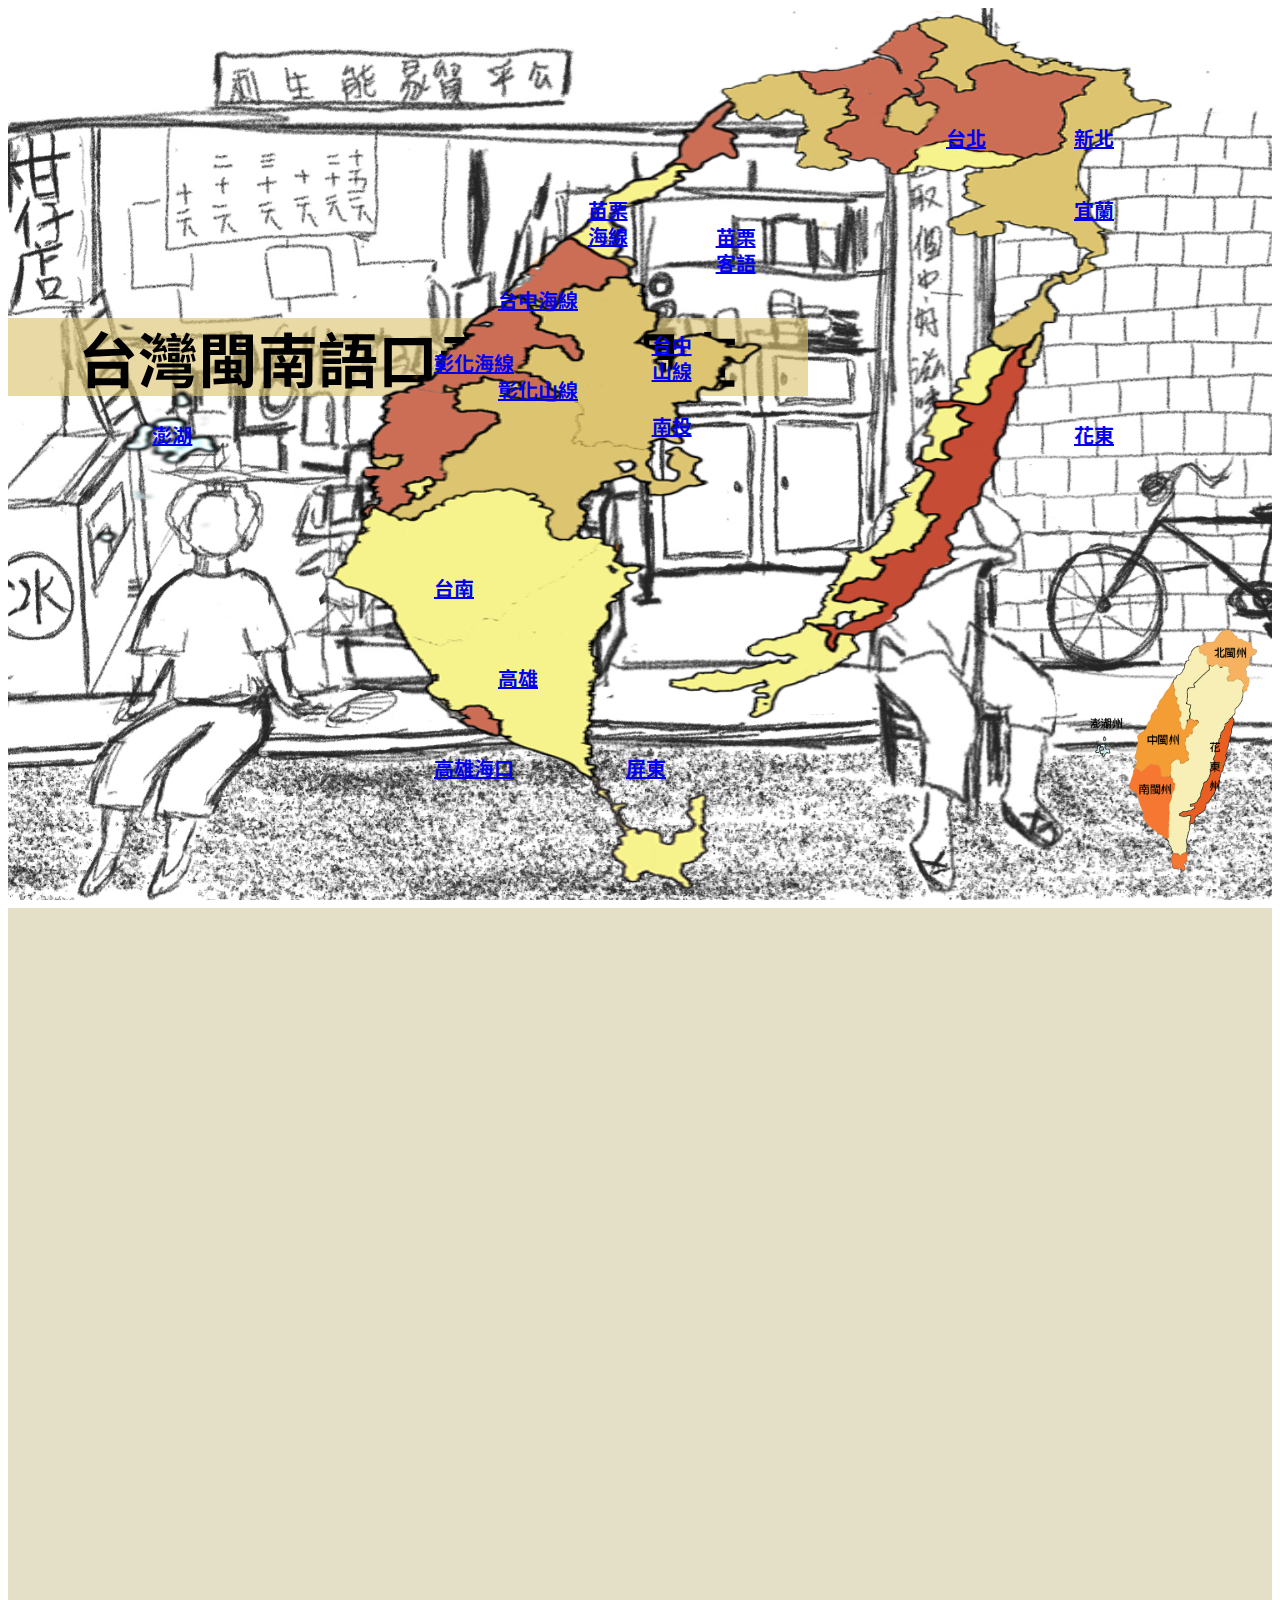
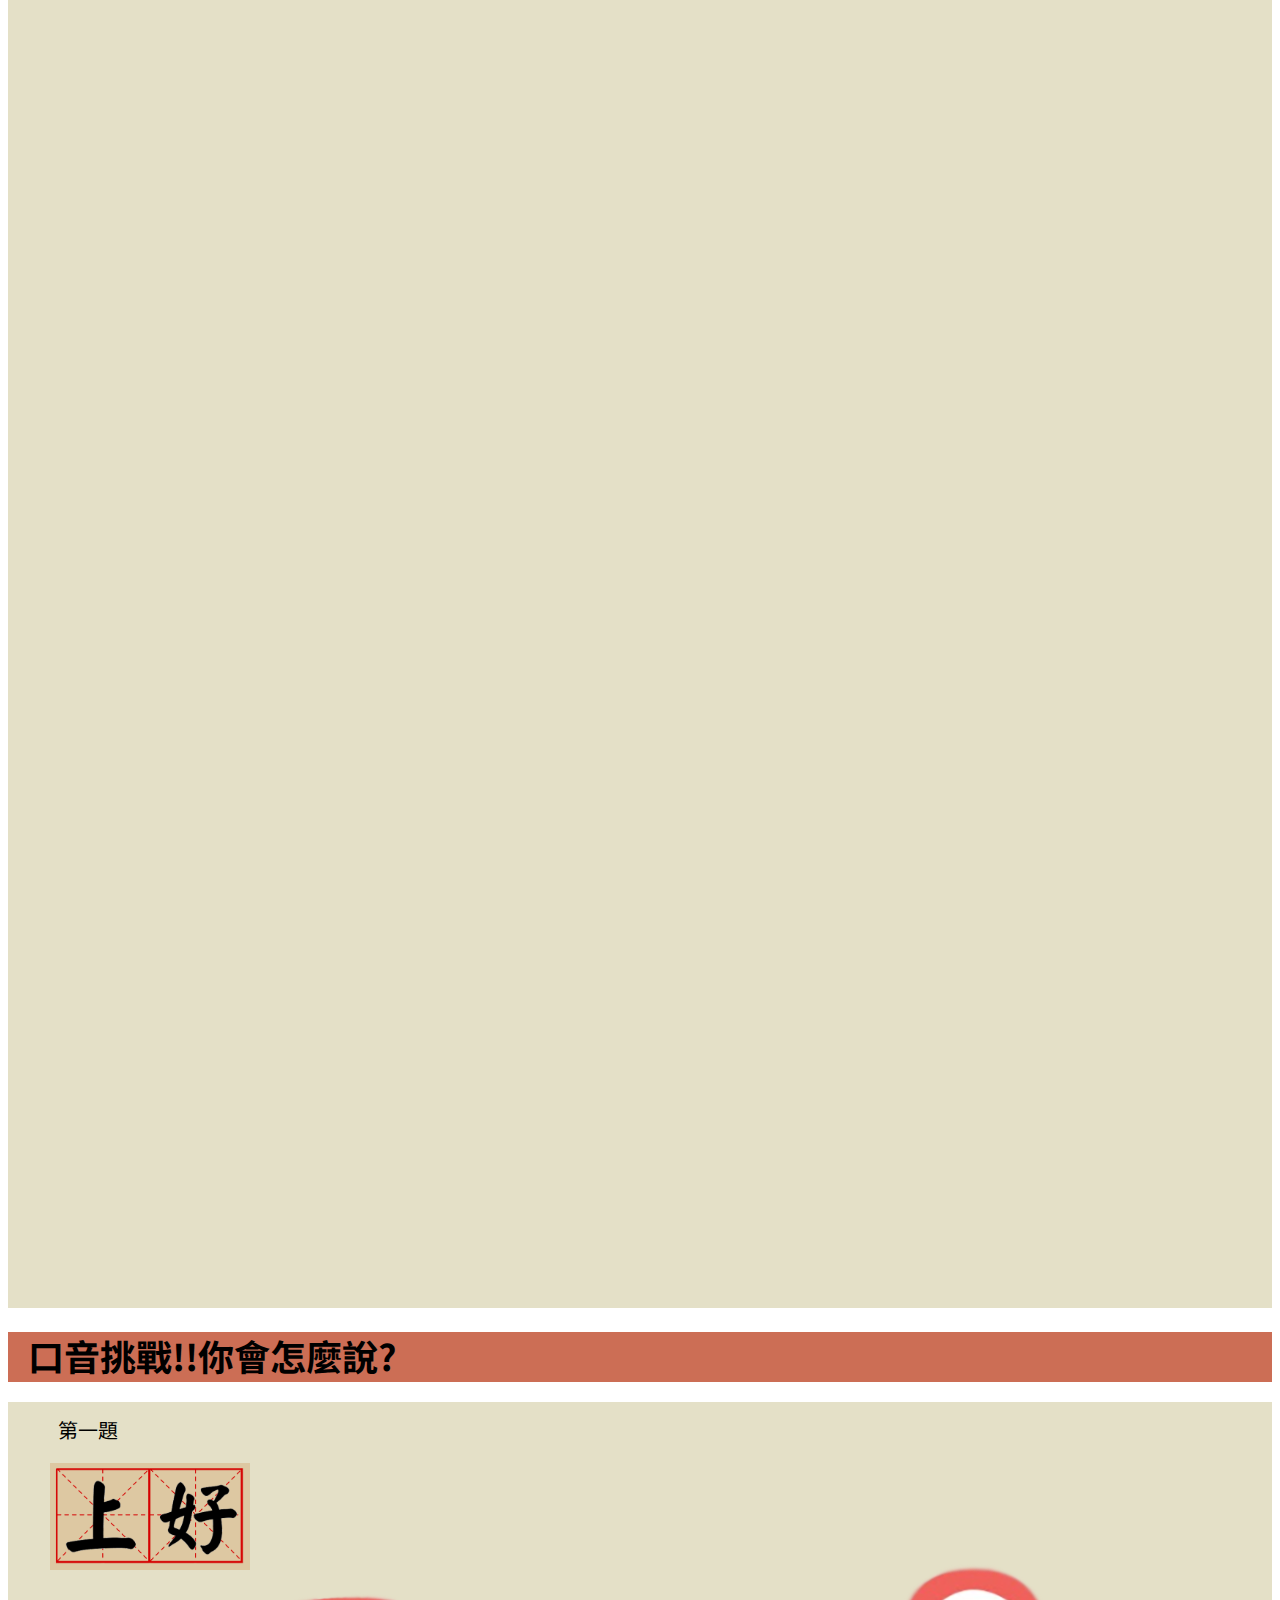
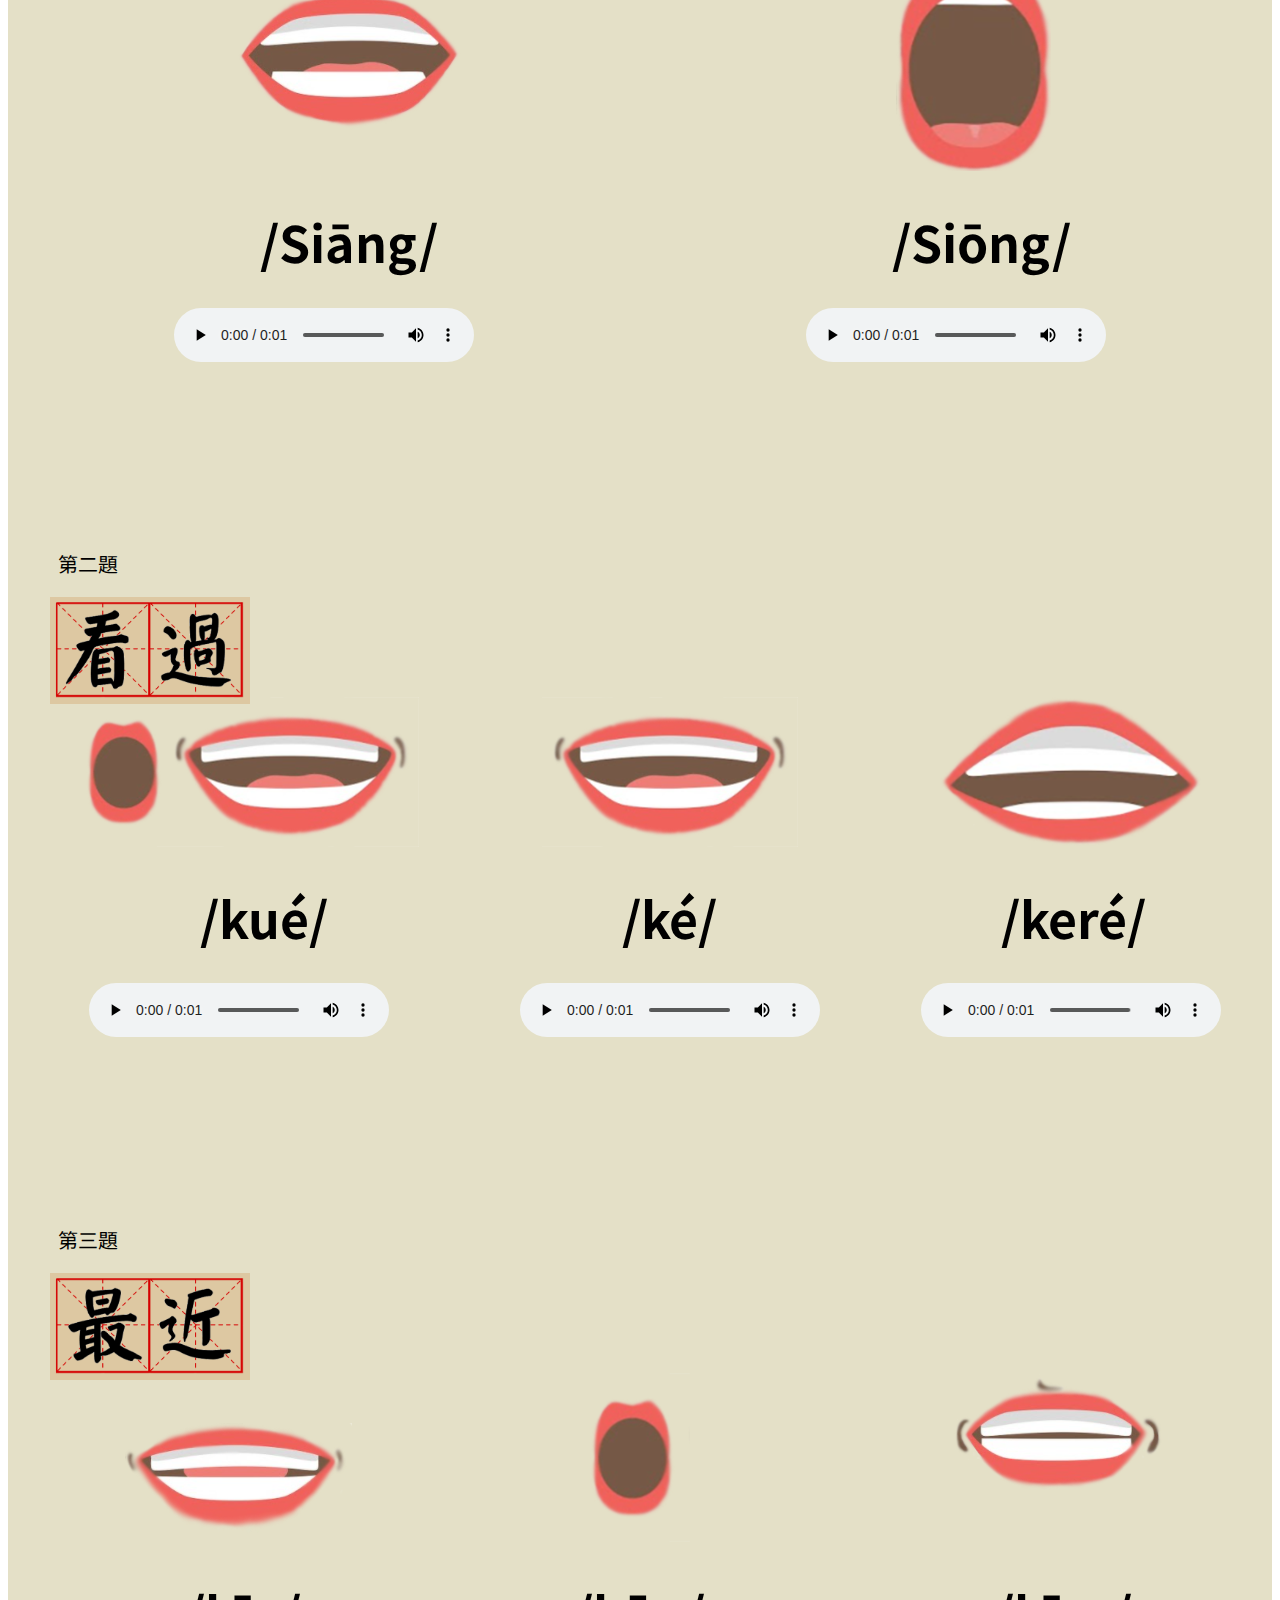
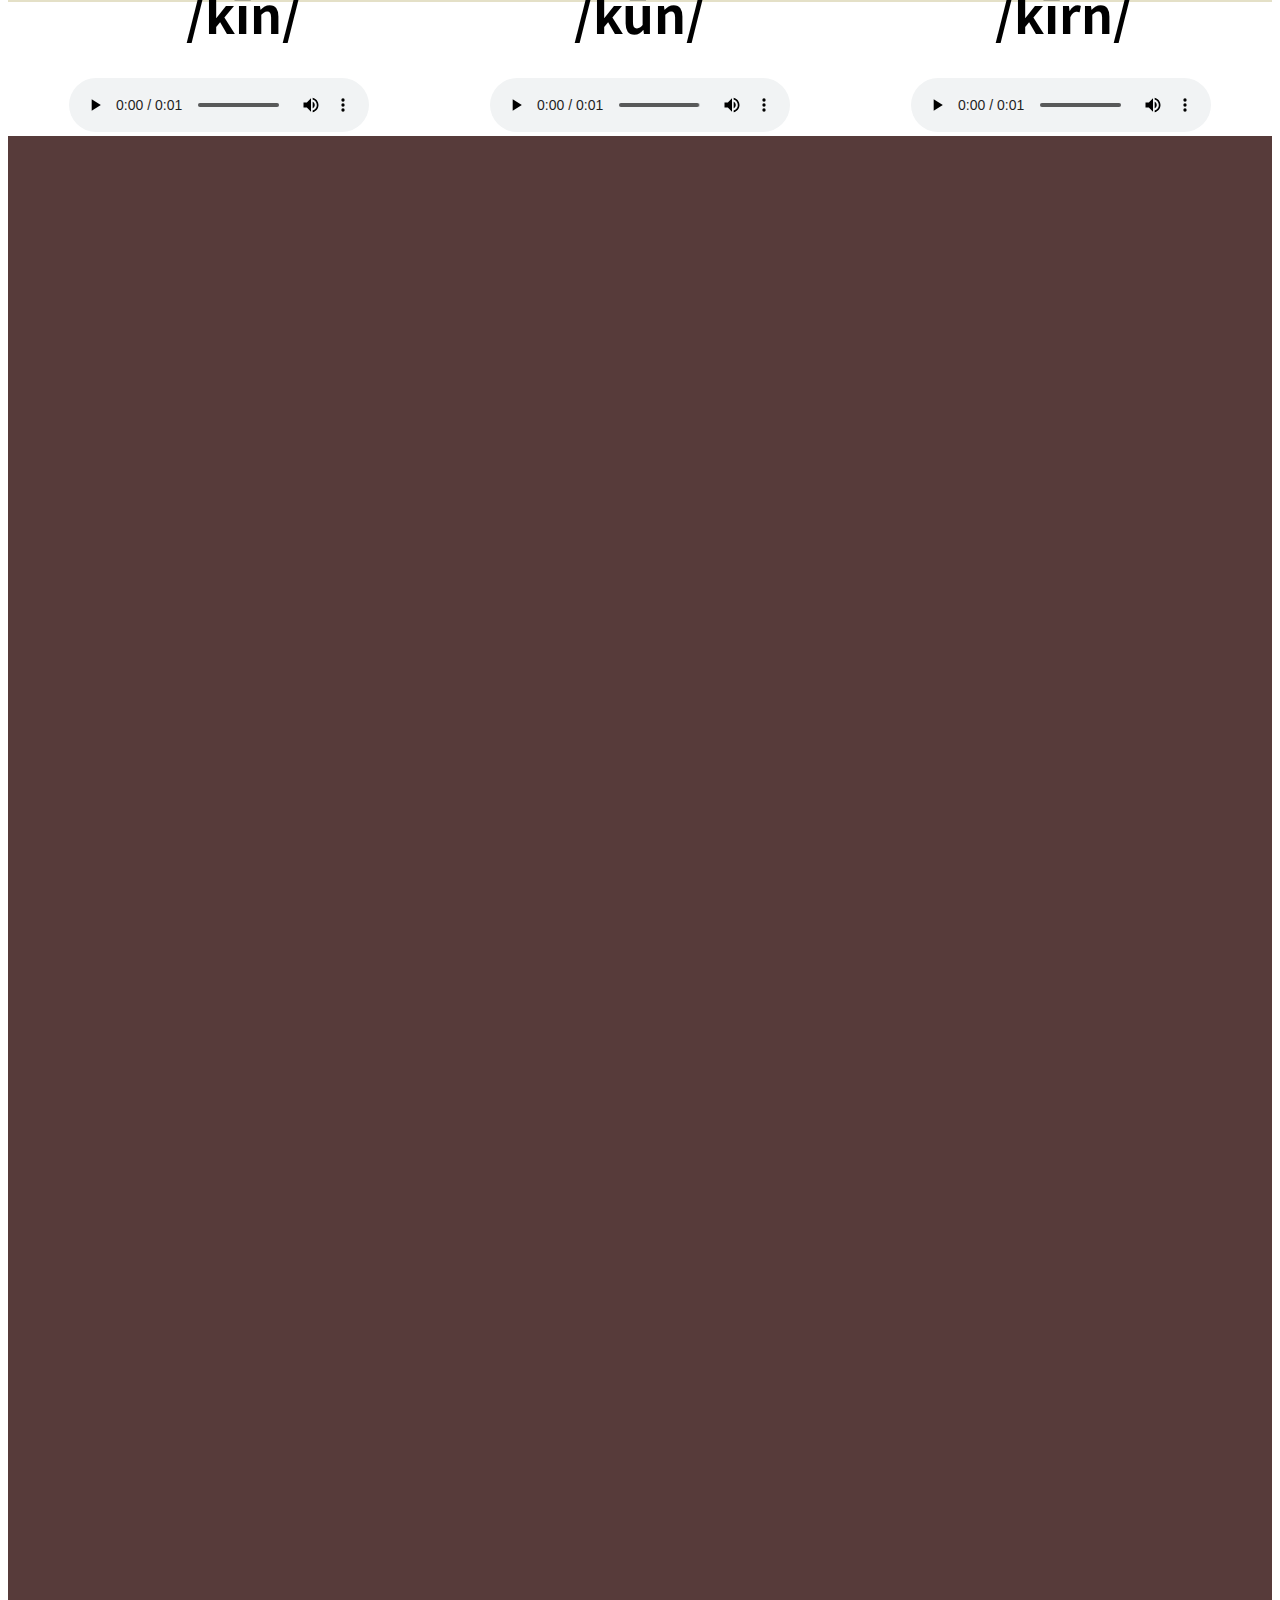
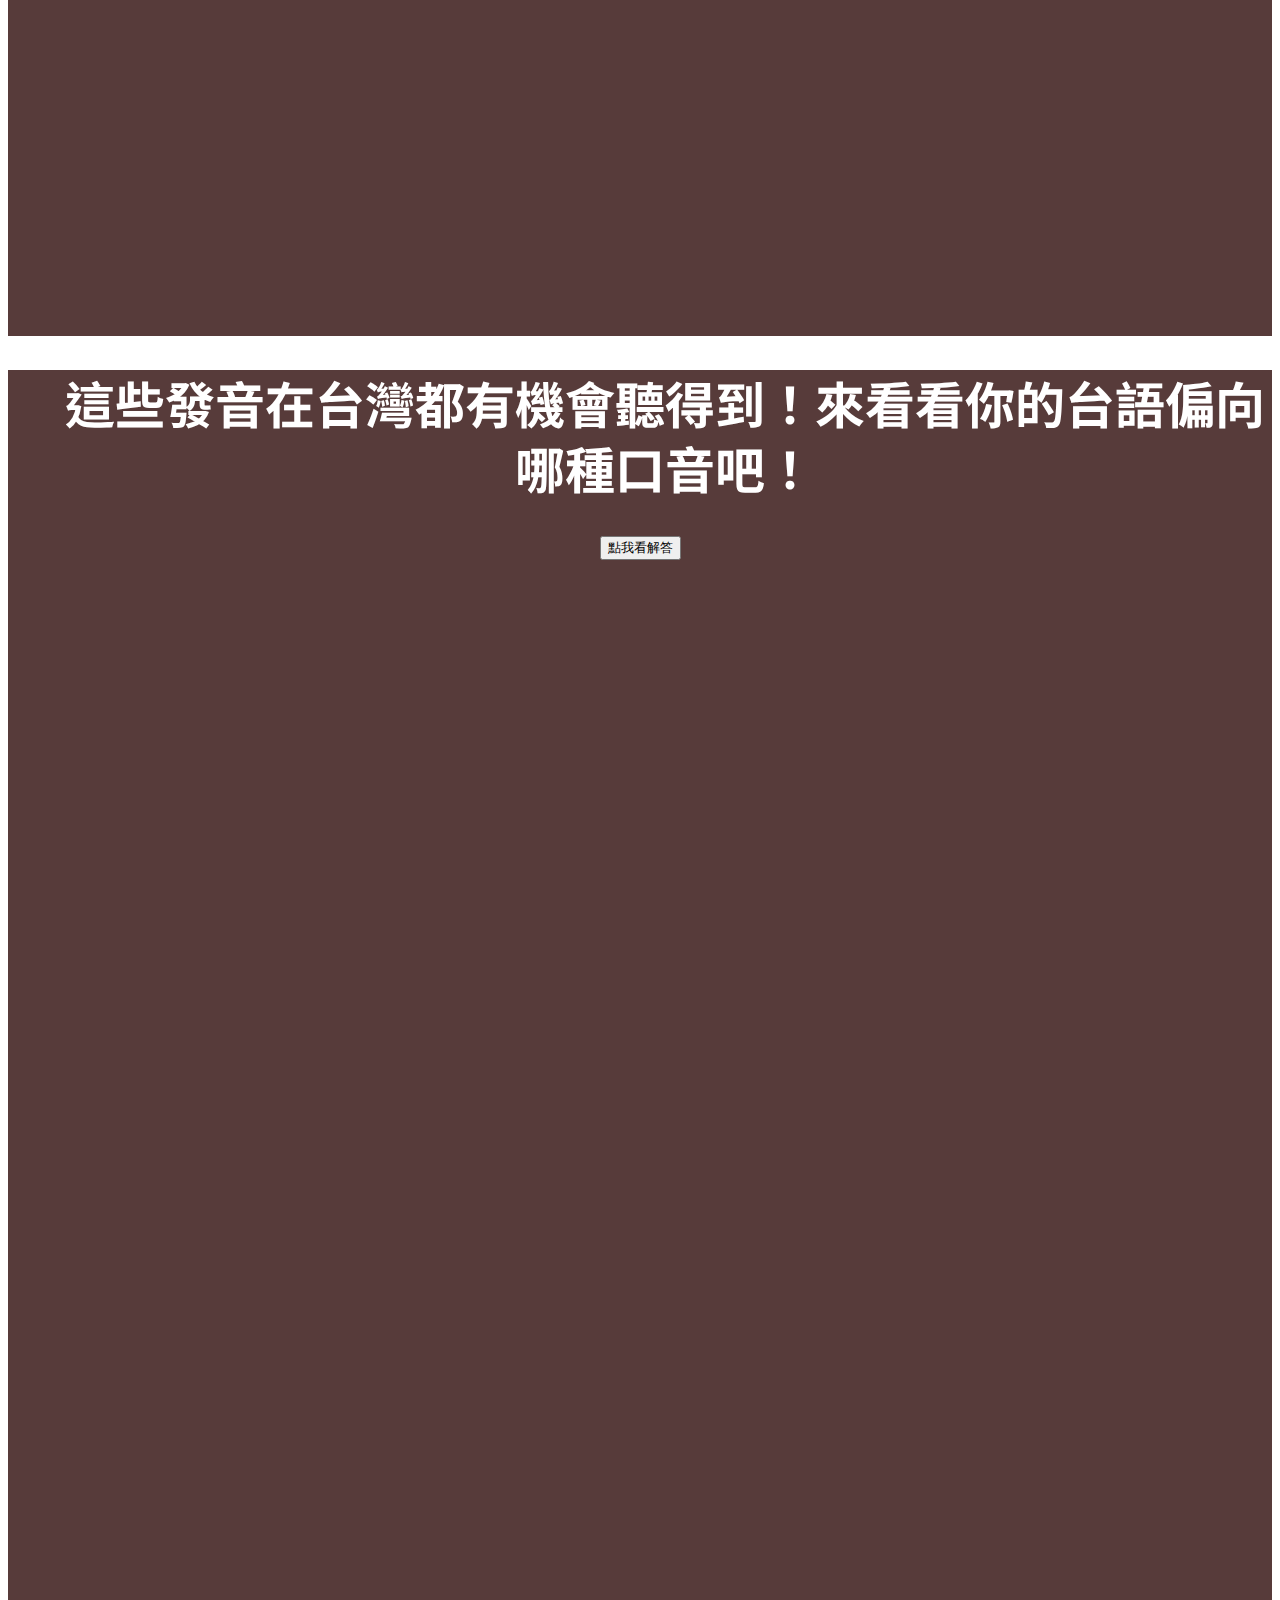
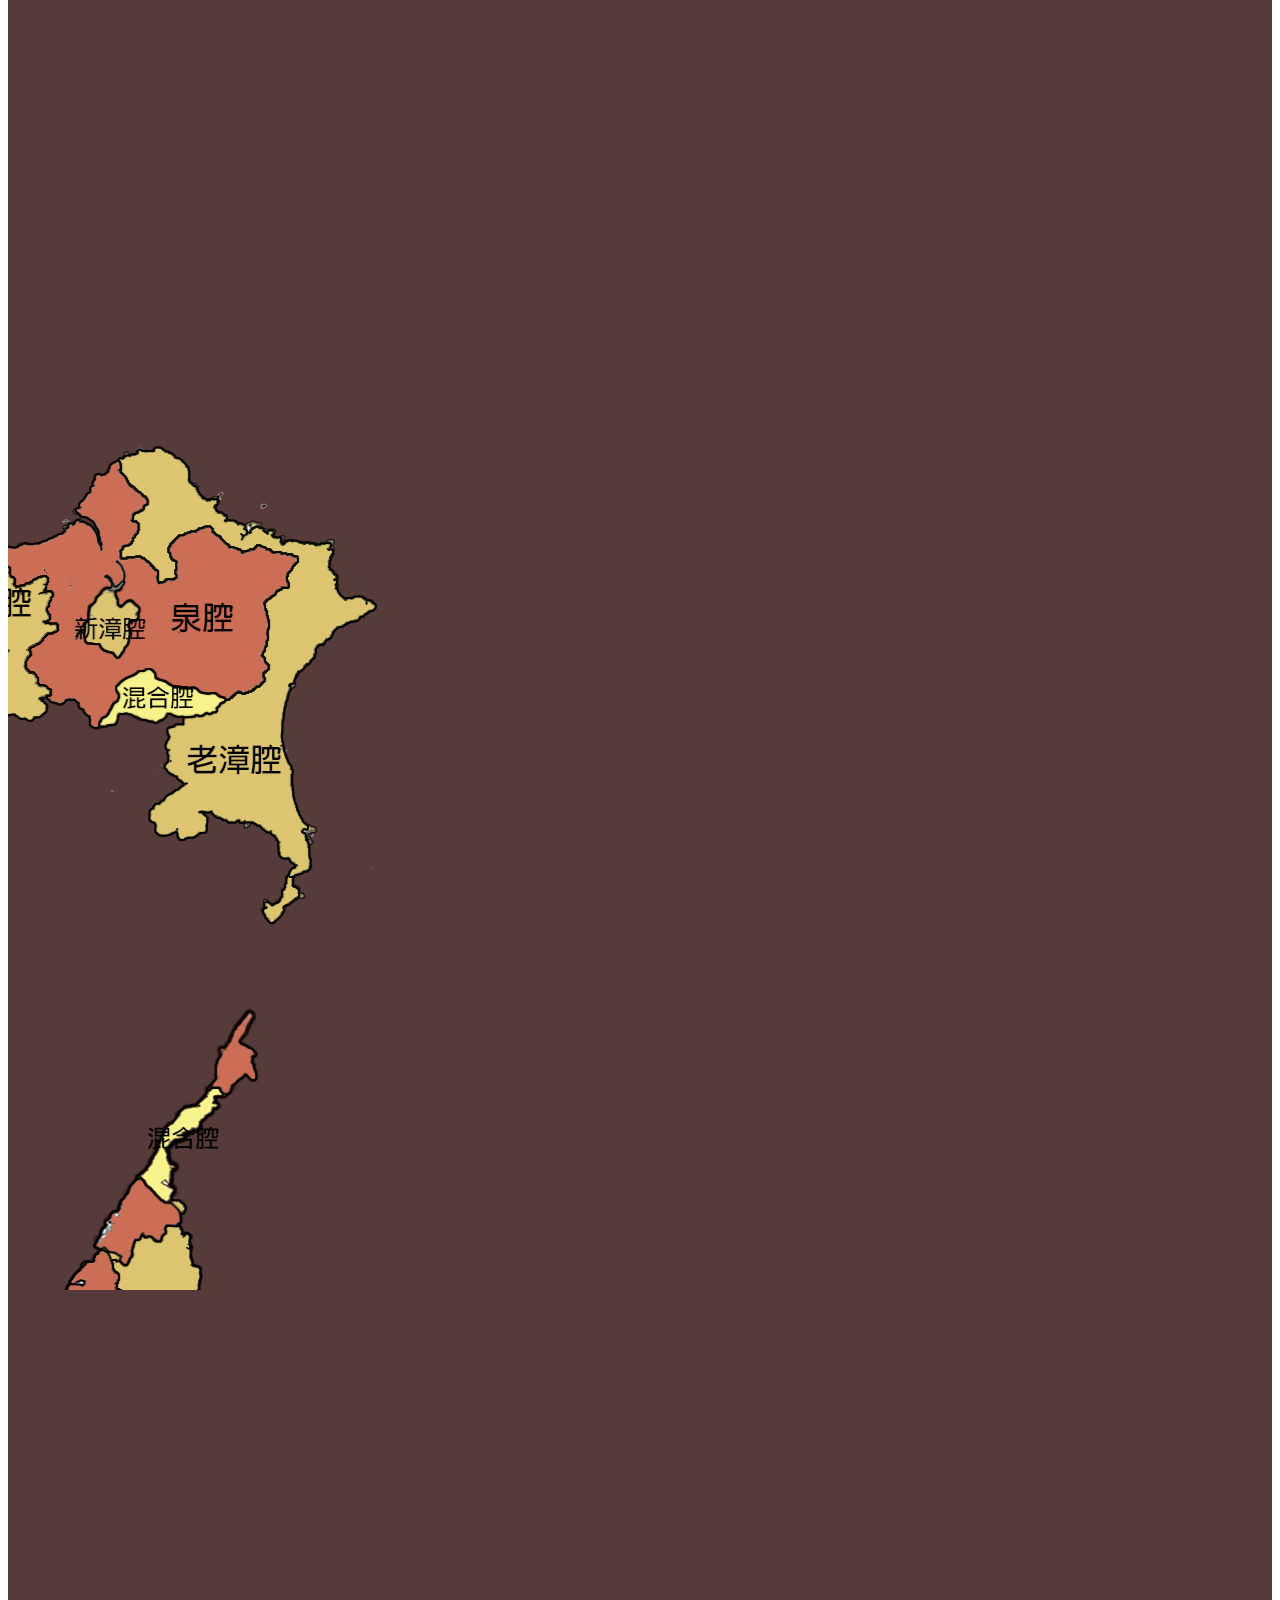
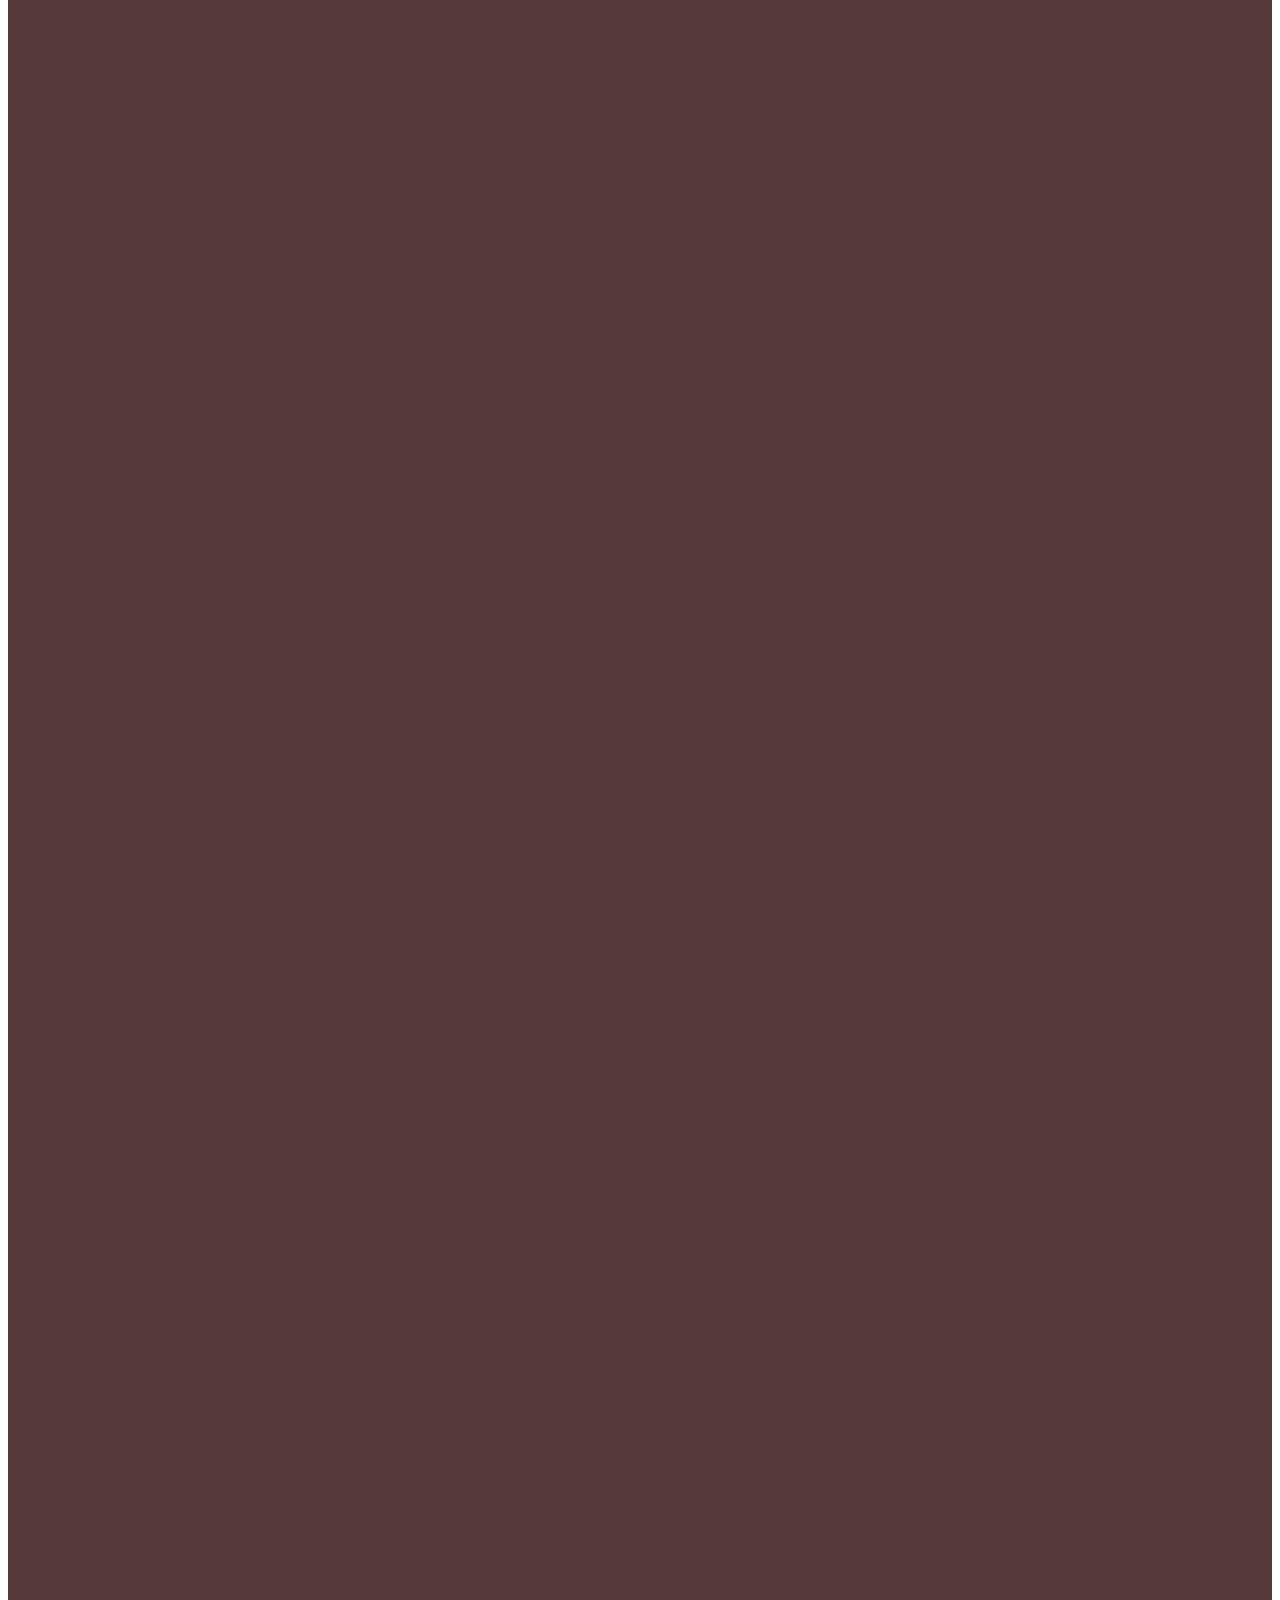
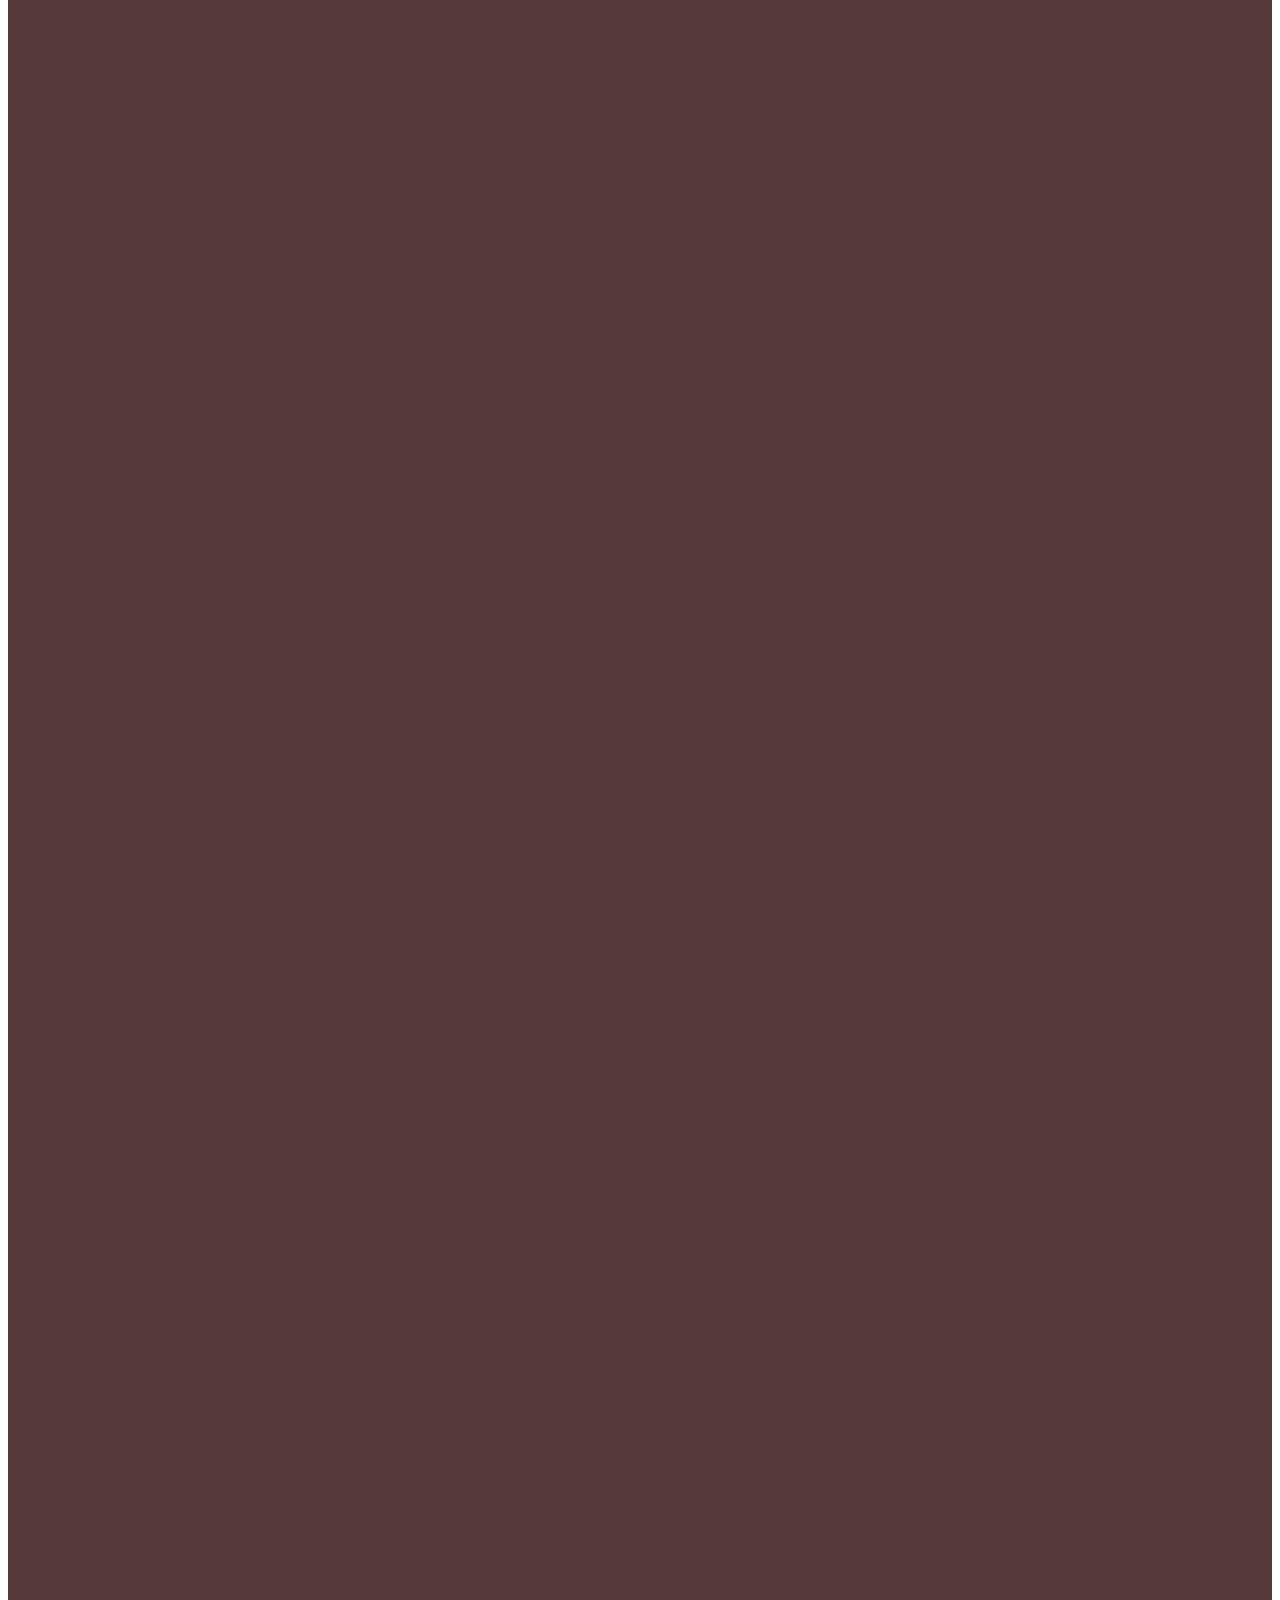
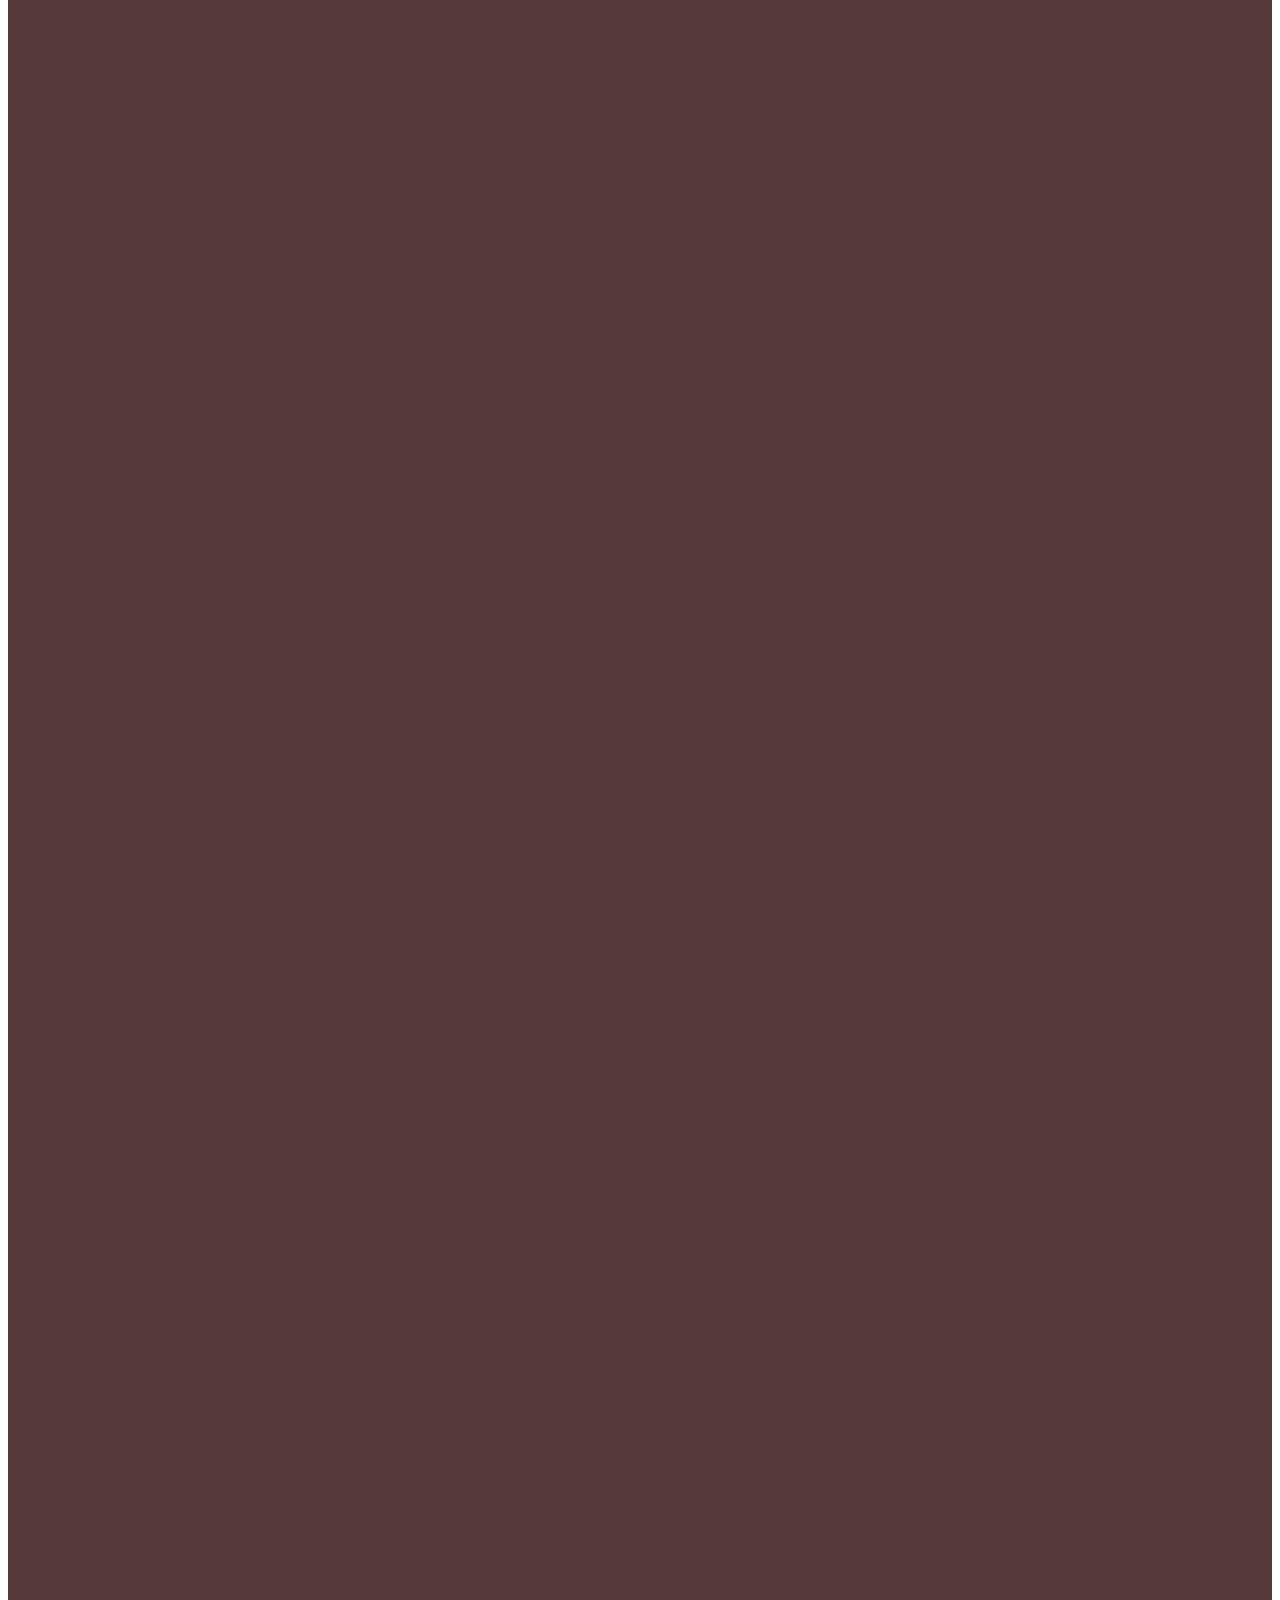
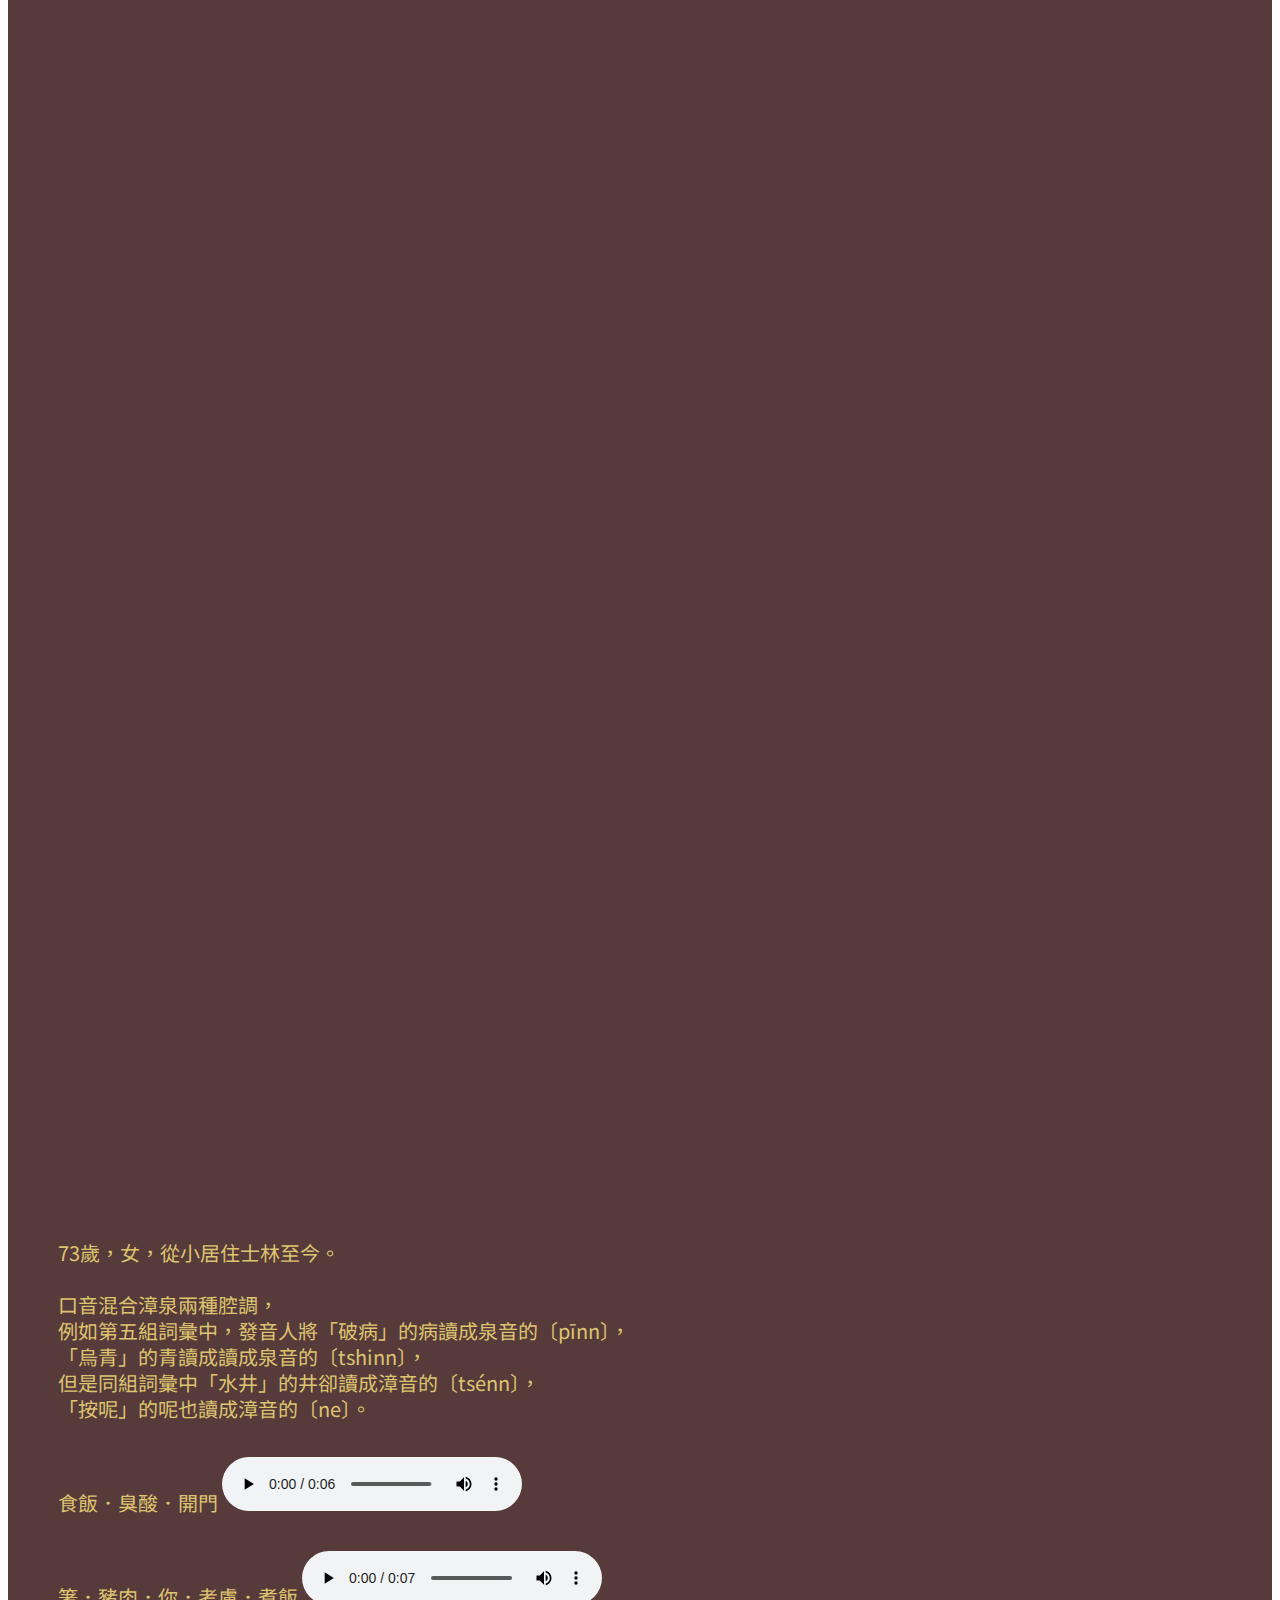
==== commit 048781f7: "Update index.html" ====
--- a/index.html
+++ b/index.html
@@ -338,7 +338,7 @@
                 </div>
                 <div id="ilan" class="maploc" style="height:100vh;background-color: #573B3A; color: #ddc470; padding-top:15px">
 
-                    <p>待補</p>
+                    
 
                 </div>
                 <div id="miaoli" class="maploc" style="height:100vh;background-color: #573B3A; color: #ddc470; padding-top:15px">
@@ -414,7 +414,7 @@
                 </div>
                 <div id="taichung-coast" class="maploc" style="height:100vh;background-color: #573B3A; color: #ddc470; padding-top:15px">
 
-                    <p>待補</p>
+                    
                 </div>
                 <div id="taichung" class="maploc" style="height:100vh;background-color: #573B3A; color: #ddc470; padding-top:15px; padding-left: 10px">
 
@@ -452,7 +452,7 @@
                 </div>
                 <div id="chunghua-coast" class="maploc" style="height:100vh;background-color: #573B3A; color: #ddc470; padding-top:15px">
 
-                    <p>待補</p>
+                   
 
                 </div>
                 <div id="chunghua" class="maploc" style="height:100vh;background-color: #573B3A; color: #ddc470; padding-top:15px">
@@ -489,6 +489,7 @@
                         </audio>
                     </p>
                 </div>
+             
                <div style="height:100px;background-color: #573B3A"></div>
                 <div id="nantou" class="maploc" style="height:100vh;background-color: #573B3A; color: #ddc470; padding-top:15px">
 
@@ -525,6 +526,7 @@
                         </audio>
                     </p>
                 </div>
+                <div style="height:100px;background-color: #573B3A"></div>
                 <div id="tainan" class="maploc" style="height:100vh;background-color: #573B3A; color: #ddc470; padding-top:15px">
 
                     <p>王先生，55歲，長年南北往返，46歲起定居高雄。<br><br>口音偏泉音</p>
@@ -559,6 +561,7 @@
                         </audio>
                     </p>
                 </div>
+                <div style="height:100px;background-color: #573B3A"></div>
                 <div id="kaohsiung" class="maploc" style="height:100vh;background-color: #573B3A; color: #ddc470; padding-top:15px; padding-left: 10px">
 
                     <p>54歲，左營人，6歲前都住旗山，之後分別短暫住過台北和台南，<br>11歲後搬到左營居住至今。<br>標準漳州腔，第五組詞彙的發音清一色發成〔e〕，<br><br>在這次的語音調查中，屬於發音最一致的發音人之一。</p>
@@ -595,17 +598,17 @@
                 </div>
                 <div id="kaohsiung-coast" class="maploc" style="height:100vh;background-color: #573B3A; color: #ddc470; padding-top:15px">
 
-                    <p>待補</p>
+                   
 
                 </div>
                 <div id="pingtung" class="maploc" style="height:100vh;background-color: #573B3A; color: #ddc470; padding-top:15px">
 
-                    <p>待補</p>
-
-                </div>
-                <div id="hualien" class="maploc" style="height:50vh;background-color: #573B3A; color: #ddc470; padding-top:15px">
-
-                    <p>待補</p>
+                    
+
+                </div>
+                <div id="hualien" class="maploc" style="height:30vh;background-color: #573B3A; color: #ddc470; padding-top:15px">
+
+                    
 
                 </div>
                 <div id="penghu" class="maploc" style="height:100vh;background-color: #573B3A; color: #ddc470; padding-top:15px">
